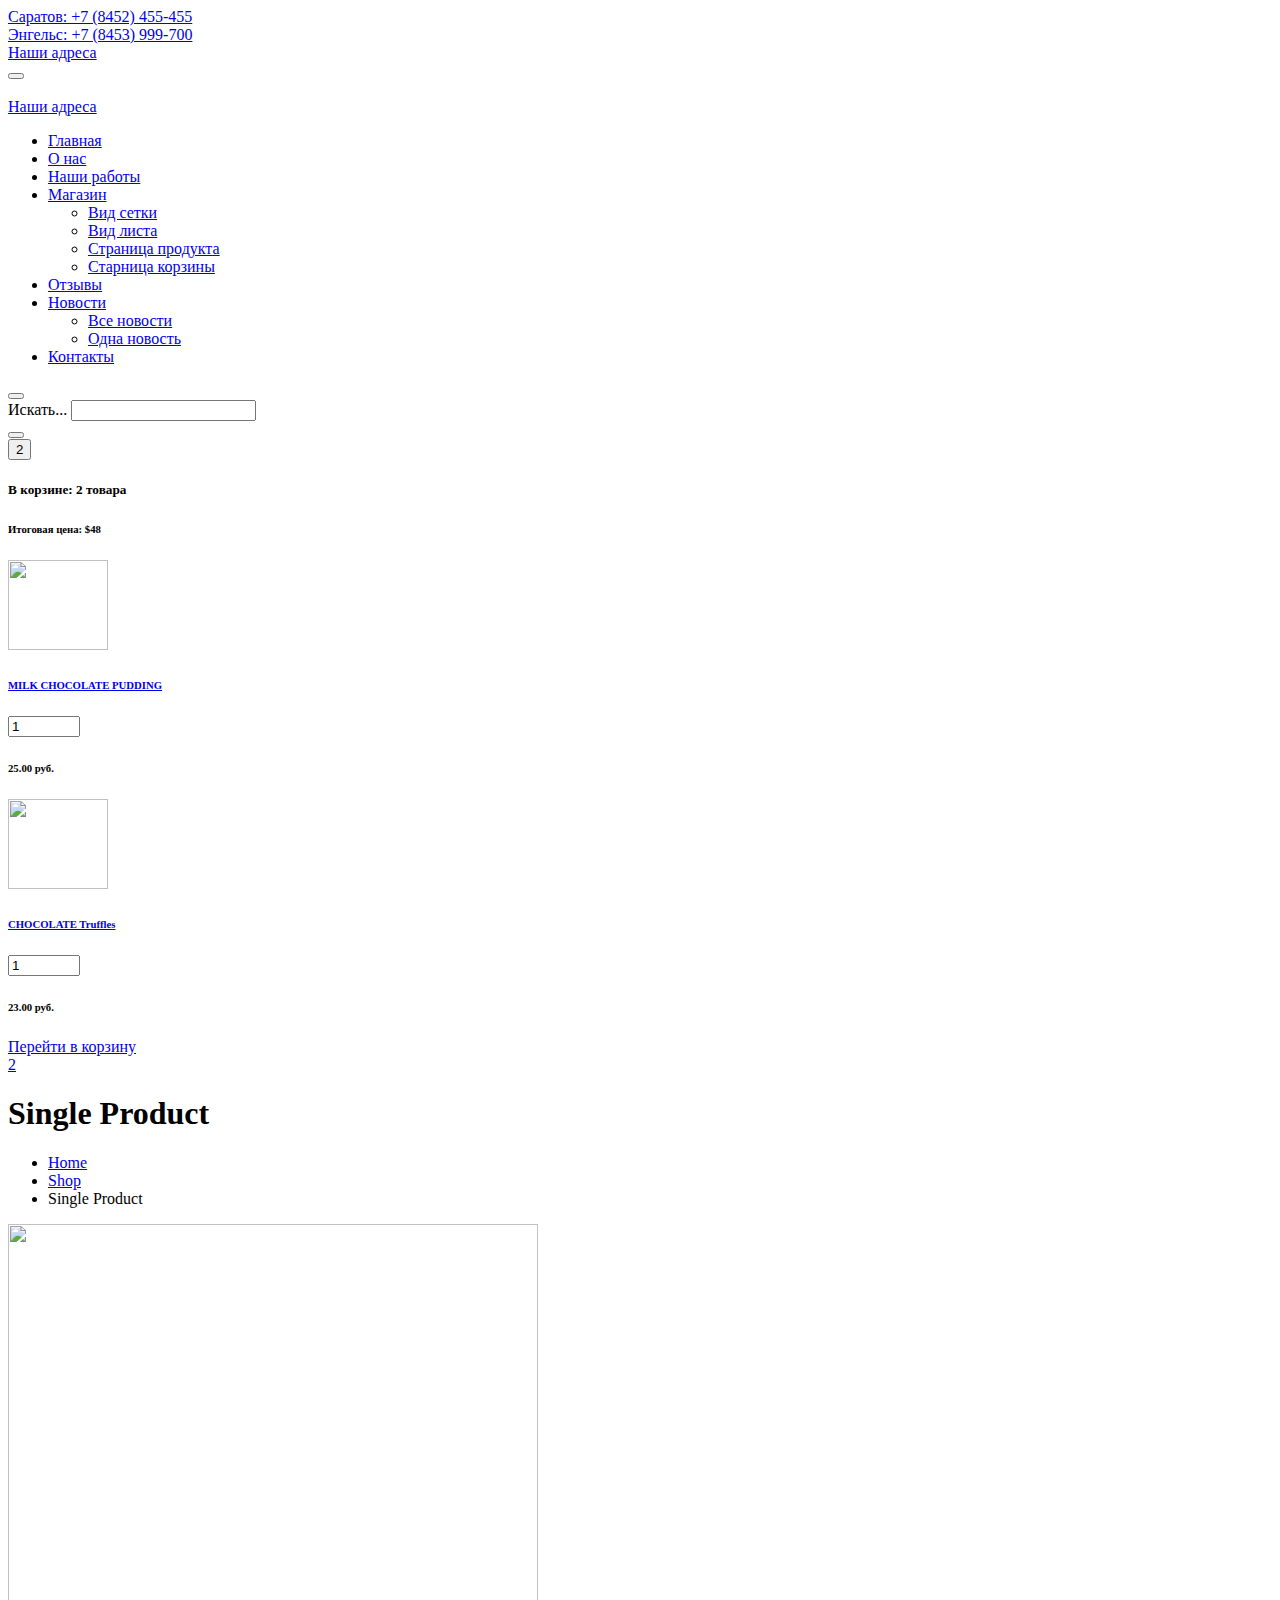
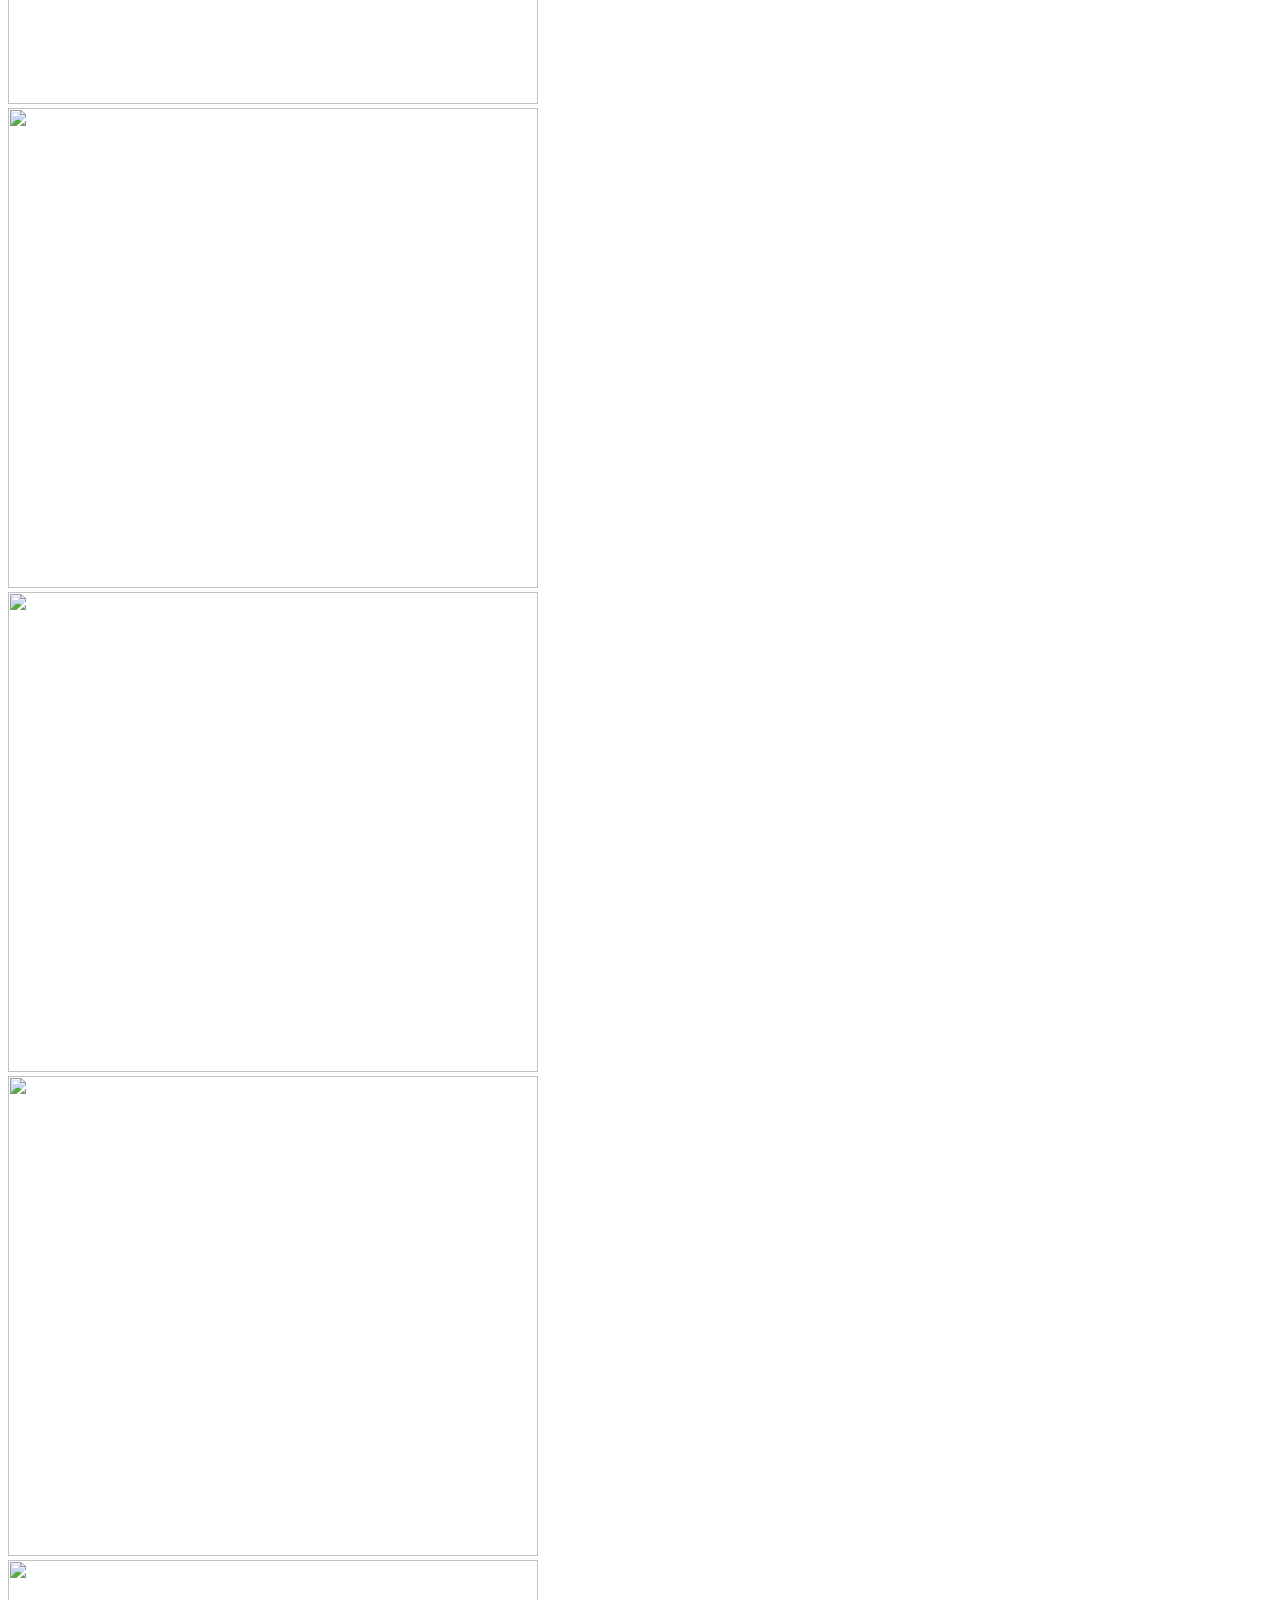
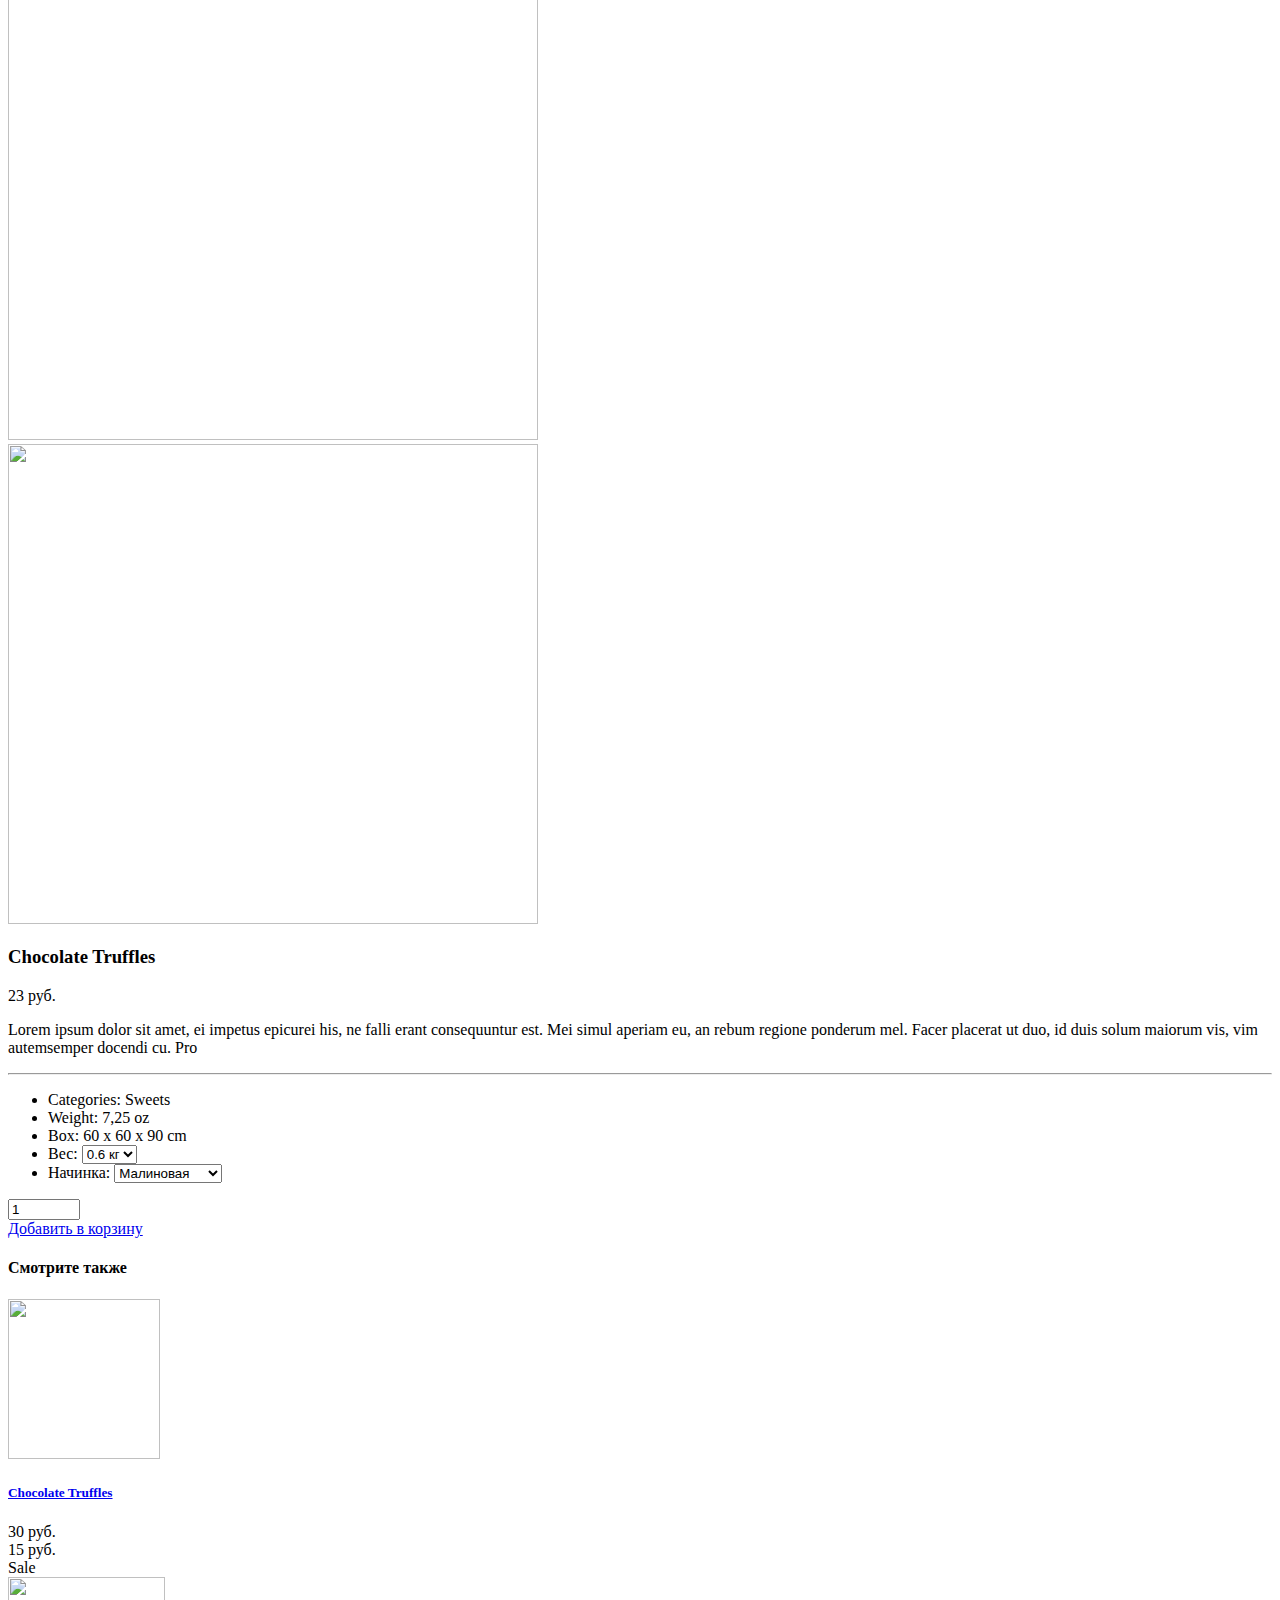
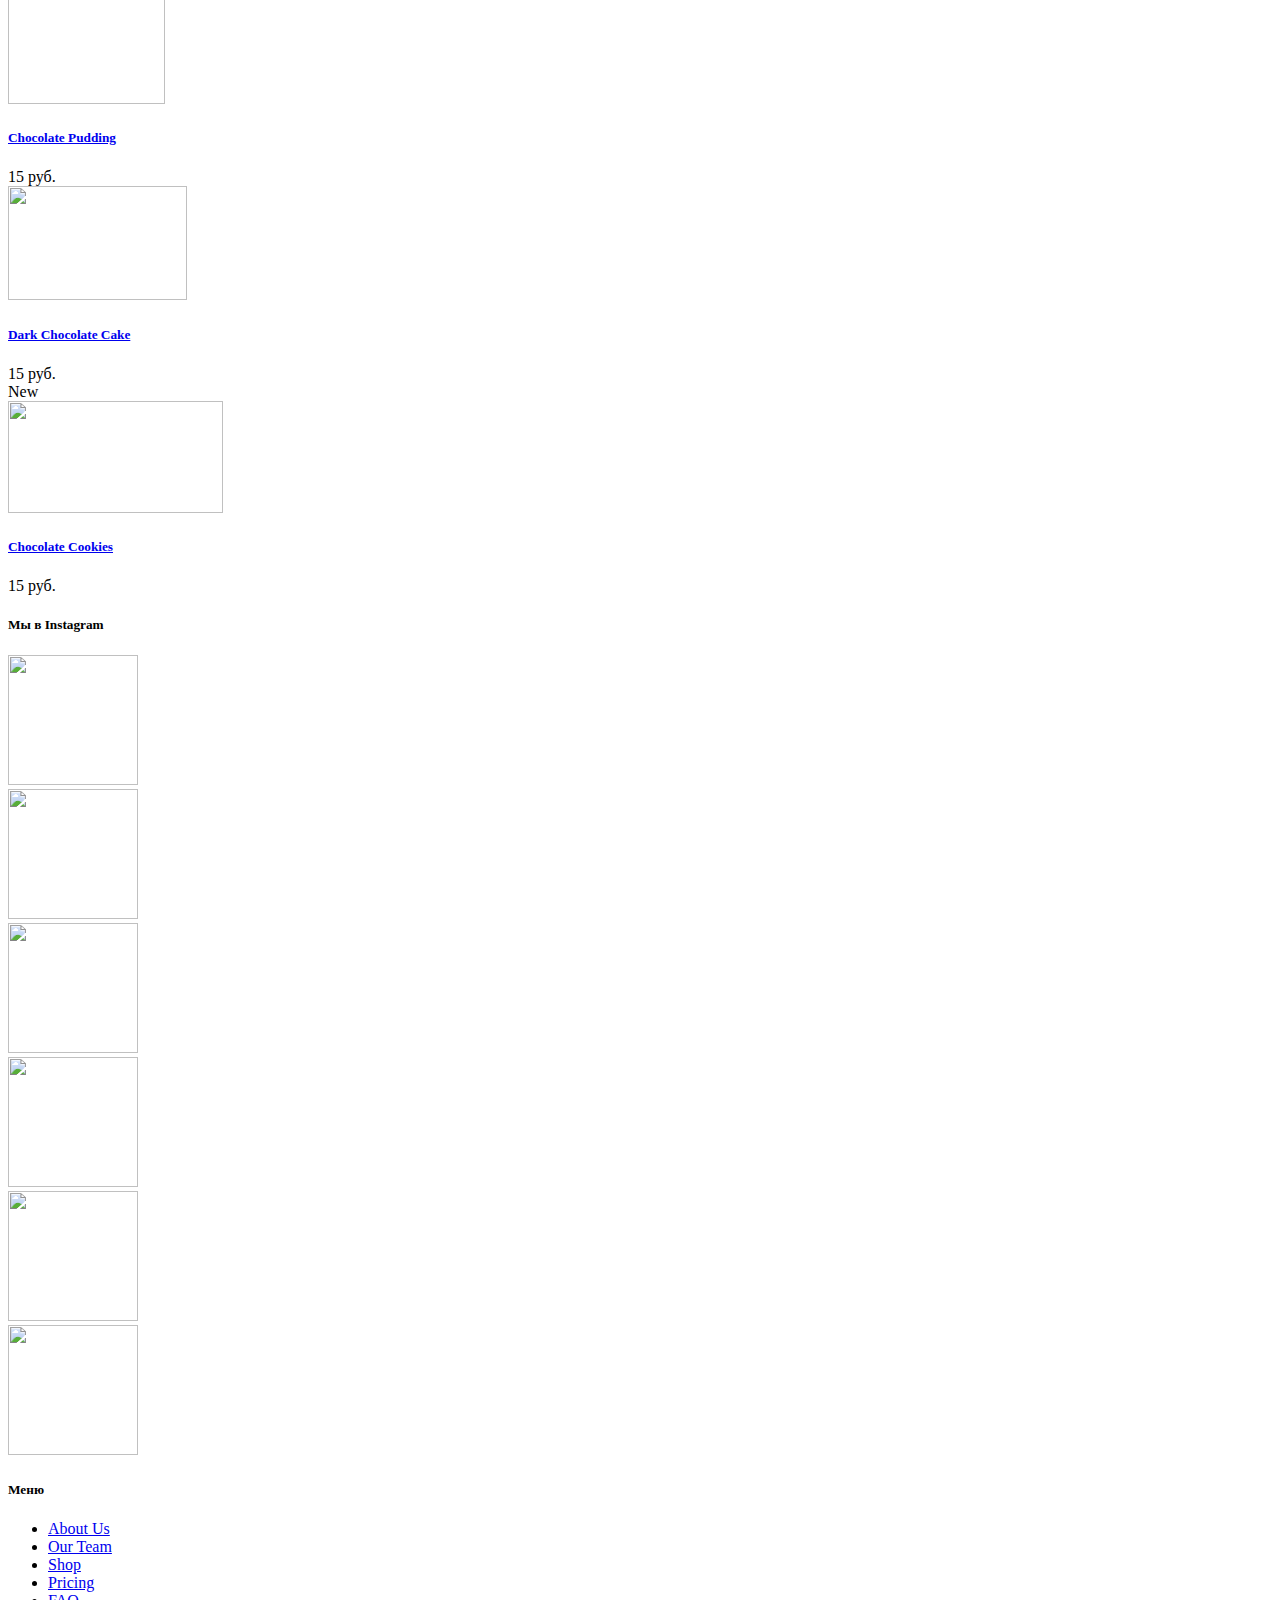
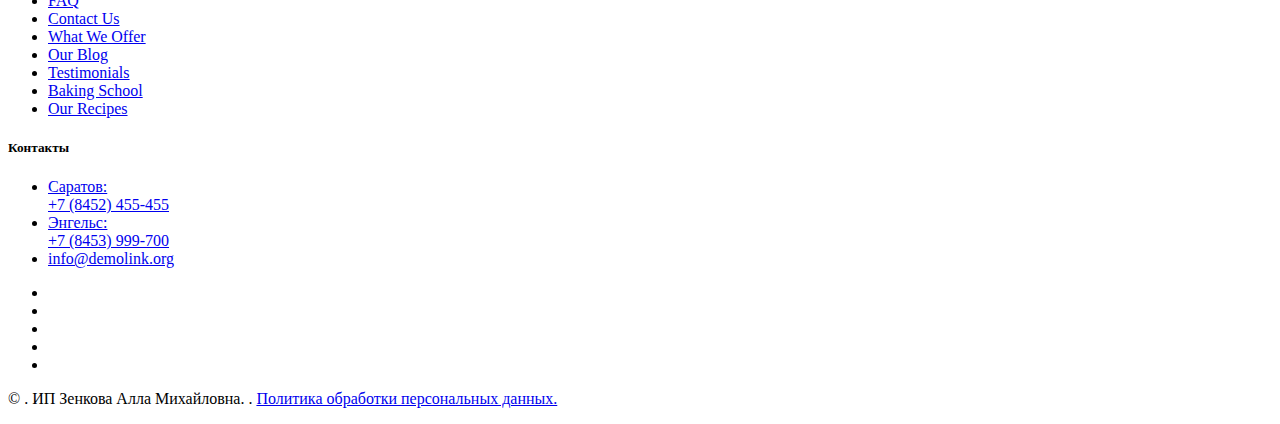
==== single-product.html @ 83ca736b "eddit" ====
<!DOCTYPE html>
<html class="wide wow-animation" lang="en">
  <head>
    <title>Single Product</title>
    <meta charset="utf-8">
    <meta name="viewport" content="width=device-width, height=device-height, initial-scale=1.0">
    <meta http-equiv="X-UA-Compatible" content="IE=edge">
    <link rel="stylesheet" type="text/css" href="https://fonts.googleapis.com/css?family=Poppins:300,400,500,600,700%7CLato%7CKalam:300,400,700%7CGreat+Vibes">
    <link rel="stylesheet" href="css/bootstrap.css">
    <link rel="stylesheet" href="css/fonts.css">
    <link rel="stylesheet" href="css/style.css">
    <style>.ie-panel{display: none;background: #212121;padding: 10px 0;box-shadow: 3px 3px 5px 0 rgba(0,0,0,.3);clear: both;text-align:center;position: relative;z-index: 1;} html.ie-10 .ie-panel, html.lt-ie-10 .ie-panel {display: block;}</style>
  </head>
  <body>
    <div class="ie-panel"><a href="https://windows.microsoft.com/en-US/internet-explorer/"><img src="images/ie8-panel/warning_bar_0000_us.jpg" height="42" width="820" alt="You are using an outdated browser. For a faster, safer browsing experience, upgrade for free today."></a></div>
    <div class="preloader">
      <div class="preloader-body">
        <div class="cssload-bell">
          <div class="cssload-circle">
            <div class="cssload-inner"></div>
          </div>
          <div class="cssload-circle">
            <div class="cssload-inner"></div>
          </div>
          <div class="cssload-circle">
            <div class="cssload-inner"></div>
          </div>
          <div class="cssload-circle">
            <div class="cssload-inner"></div>
          </div>
          <div class="cssload-circle">
            <div class="cssload-inner"></div>
          </div>
        </div>
      </div>
    </div>
    <div class="page">
      <!-- Page Header-->
      <header class="section page-header">
        <!-- RD Navbar-->
        <div class="rd-navbar-wrap">
          <nav class="rd-navbar rd-navbar-modern" data-layout="rd-navbar-fixed" data-sm-layout="rd-navbar-fixed" data-md-layout="rd-navbar-fixed" data-md-device-layout="rd-navbar-fixed" data-lg-layout="rd-navbar-static" data-lg-device-layout="rd-navbar-fixed" data-xl-layout="rd-navbar-static" data-xl-device-layout="rd-navbar-static" data-xxl-layout="rd-navbar-static" data-xxl-device-layout="rd-navbar-static" data-lg-stick-up-offset="100px" data-xl-stick-up-offset="120px" data-xxl-stick-up-offset="140px" data-lg-stick-up="true" data-xl-stick-up="true" data-xxl-stick-up="true">
            <div class="rd-navbar-collapse-toggle rd-navbar-fixed-element-1" data-rd-navbar-toggle=".rd-navbar-collapse"><span></span></div>
            <div class="rd-navbar-aside-outer">
              <div class="rd-navbar-aside">
                <div class="rd-navbar-collapse">
                  <div class="contacts-ruth">
                    <div class="unit unit-spacing-xs-2 align-items-center">
                      <div class="unit-left"><span class="icon mdi mdi-phone"></span></div>
                      <div class="unit-body">
                        <a href="tel:+78452455455">Саратов: +7 (8452) 455-455</a>
                        <br/>
                        <a href="tel:+78453999700">Энгельс: +7 (8453) 999-700</a>
                      </div>
                    </div>
                  </div><a class="button button-sm button-icon button-icon-left button-default-outline-3 button-zakaria" href="contact-us.html#"><span class="icon mdi mdi-map-marker"></span>Наши адреса</a>
                </div>
                <!-- RD Navbar Panel-->
                <div class="rd-navbar-panel">
                  <!-- RD Navbar Toggle-->
                  <button class="rd-navbar-toggle" data-rd-navbar-toggle=".rd-navbar-nav-wrap"><span></span></button>
                  <!-- RD Navbar Brand-->
                  <div class="rd-navbar-brand"><a class="brand" href="index.html"><img class="brand-logo-dark" src="images/logo.png" alt=""/></a>
                  </div>
                </div>
                <div class="rd-navbar-button"><a class="button button-sm button-icon button-icon-left button-default-outline-3 button-zakaria" href="contact-us.html#"><span class="icon mdi mdi-map-marker"></span>Наши адреса</a></div>
              </div>
            </div>
            <div class="rd-navbar-main-outer">
              <div class="rd-navbar-main">
                <div class="rd-navbar-nav-wrap">
                  <!-- RD Navbar Nav-->
                  <ul class="rd-navbar-nav">
                    <li class="rd-nav-item active">
                      <a class="rd-nav-link" href="index.html">Главная</a>
                    </li>
                    <li class="rd-nav-item ">
                      <a class="rd-nav-link" href="about.html">О нас</a>
                    </li>
                    
                    <li class="rd-nav-item">
                      <a class="rd-nav-link" href="grid-gallery.html">Наши работы</a>
                    </li>
                    <li class="rd-nav-item"><a class="rd-nav-link" href="grid-shop.html">Магазин</a>
                      <!-- RD Navbar Dropdown-->
                      <ul class="rd-menu rd-navbar-dropdown">
                        <li class="rd-dropdown-item"><a class="rd-dropdown-link" href="grid-shop.html">Вид сетки</a></li>
                        <li class="rd-dropdown-item"><a class="rd-dropdown-link" href="shop-list.html">Вид листа</a></li>
                        <li class="rd-dropdown-item"><a class="rd-dropdown-link" href="single-product.html">Страница продукта</a></li>
                        <li class="rd-dropdown-item"><a class="rd-dropdown-link" href="cart-page.html">Старница корзины</a></li>
                      </ul>
                    </li>
                    <li class="rd-nav-item ">
                      <a class="rd-nav-link" href="ontziv.html#">Отзывы</a>
                    </li>
                    <li class="rd-nav-item"><a class="rd-nav-link" href="grid-blog.html">Новости</a>
                      <!-- RD Navbar Dropdown-->
                      <ul class="rd-menu rd-navbar-dropdown">
                        <li class="rd-dropdown-item"><a class="rd-dropdown-link" href="grid-blog.html">Все новости</a></li>
                        <li class="rd-dropdown-item"><a class="rd-dropdown-link" href="blog-post.html">Одна новость</a></li>
                      </ul>
                    </li>
                    <li class="rd-nav-item"><a class="rd-nav-link" href="contact-us.html">Контакты</a>
                    </li>
                  </ul>
                </div>
                <div class="rd-navbar-main-element">
                  <!-- RD Navbar Search-->
                  <div class="rd-navbar-search rd-navbar-search-3">
                    <button class="rd-navbar-search-toggle rd-navbar-fixed-element-3" data-rd-navbar-toggle=".rd-navbar-search"><span></span></button>
                    <form class="rd-search" action="search-results.html" data-search-live="rd-search-results-live" method="GET">
                      <div class="form-wrap">
                        <label class="form-label" for="rd-navbar-search-form-input">Искать...</label>
                        <input class="rd-navbar-search-form-input form-input" id="rd-navbar-search-form-input" type="text" name="s" autocomplete="off"/>
                        <div class="rd-search-results-live" id="rd-search-results-live"></div>
                        <button class="rd-search-form-submit fl-bigmug-line-search74" type="submit"></button>
                      </div>
                    </form>
                  </div>
                  <!-- RD Navbar Basket-->
                  <div class="rd-navbar-basket-wrap">
                    <button class="rd-navbar-basket fl-bigmug-line-shopping202" data-rd-navbar-toggle=".cart-inline"><span>2</span></button>
                    <div class="cart-inline">
                      <div class="cart-inline-header">
                        <h5 class="cart-inline-title">В корзине:<span> 2</span> товара</h5>
                        <h6 class="cart-inline-title">Итоговая цена:<span> $48</span></h6>
                      </div>
                      <div class="cart-inline-body">
                        <div class="cart-inline-item">
                          <div class="unit unit-spacing-sm align-items-center">
                            <div class="unit-left"><a class="cart-inline-figure" href="single-product.html"><img src="images/product-mini-6-100x90.png" alt="" width="100" height="90"/></a></div>
                            <div class="unit-body">
                              <h6 class="cart-inline-name"><a href="single-product.html">MILK CHOCOLATE PUDDING</a></h6>
                              <div>
                                <div class="group-xs group-middle">
                                  <div class="table-cart-stepper">
                                    <input class="form-input" type="number" data-zeros="true" value="1" min="1" max="1000"/>
                                  </div>
                                  <h6 class="cart-inline-title"><span>25.00</span><span> руб.</span></h6>
                                </div>
                              </div>
                            </div>
                          </div>
                        </div>
                        <div class="cart-inline-item">
                          <div class="unit unit-spacing-sm align-items-center">
                            <div class="unit-left"><a class="cart-inline-figure" href="single-product.html"><img src="images/product-mini-7-100x90.png" alt="" width="100" height="90"/></a></div>
                            <div class="unit-body">
                              <h6 class="cart-inline-name"><a href="single-product.html">CHOCOLATE Truffles</a></h6>
                              <div>
                                <div class="group-xs group-middle">
                                  <div class="table-cart-stepper">
                                    <input class="form-input" type="number" data-zeros="true" value="1" min="1" max="1000"/>
                                  </div>
                                  <h6 class="cart-inline-title"><span>23.00</span><span> руб.</span></h6>
                                </div>
                              </div>
                            </div>
                          </div>
                        </div>
                      </div>
                      <div class="cart-inline-footer">
                        <div class="group-sm"><a class="button button-default-outline-2 button-zakaria" href="cart-page.html">Перейти в корзину</a></div>
                      </div>
                    </div>
                  </div><a class="rd-navbar-basket rd-navbar-basket-mobile fl-bigmug-line-shopping202 rd-navbar-fixed-element-2" href="cart-page.html"><span>2</span></a>
                </div>
              </div>
            </div>
          </nav>
        </div>
      </header>
      <section class="breadcrumbs-custom">
        <div class="parallax-container" data-parallax-img="images/breadcrumbs-bg.jpg">
          <div class="breadcrumbs-custom-body parallax-content context-dark">
            <div class="container">
              <h1 class="breadcrumbs-custom-title">Single Product</h1>
            </div>
          </div>
        </div>
        <div class="breadcrumbs-custom-footer">
          <div class="container">
            <ul class="breadcrumbs-custom-path">
              <li><a href="index.html">Home</a></li>
              <li><a href="grid-shop.html">Shop</a></li>
              <li class="active">Single Product</li>
            </ul>
          </div>
        </div>
      </section>
      <!-- Single Product-->
      <section class="section section-sm section-first bg-default pagesingl">
        <div class="container">
          <div class="row row-30">
            <div class="col-lg-6">
              <div class="slick-vertical slick-product">
                <!-- Slick Carousel-->
                <div class="slick-slider carousel-parent" id="carousel-parent" data-items="1" data-swipe="true" data-child="#child-carousel" data-for="#child-carousel">
                  <div class="item">
                    <div class="slick-product-figure"><img src="images/single-product-1-530x480.png" alt="" width="530" height="480"/>
                    </div>
                  </div>
                  <div class="item">
                    <div class="slick-product-figure"><img src="images/single-product-2-530x480.png" alt="" width="530" height="480"/>
                    </div>
                  </div>
                  <div class="item">
                    <div class="slick-product-figure"><img src="images/single-product-3-530x480.png" alt="" width="530" height="480"/>
                    </div>
                  </div>
                </div>
                <div class="slick-slider child-carousel slick-nav-1" id="child-carousel" data-arrows="true" data-items="3" data-sm-items="3" data-md-items="3" data-lg-items="3" data-xl-items="3" data-xxl-items="3" data-md-vertical="true" data-for="#carousel-parent">
                  <div class="item">
                    <div class="slick-product-figure"><img src="images/single-product-1-530x480.png" alt="" width="530" height="480"/>
                    </div>
                  </div>
                  <div class="item">
                    <div class="slick-product-figure"><img src="images/single-product-2-530x480.png" alt="" width="530" height="480"/>
                    </div>
                  </div>
                  <div class="item">
                    <div class="slick-product-figure"><img src="images/single-product-3-530x480.png" alt="" width="530" height="480"/>
                    </div>
                  </div>
                </div>
              </div>
            </div>
            <div class="col-lg-6">
              <form class="single-product">
                <h3 class="text-transform-none font-weight-medium">Chocolate Truffles</h3>
                <div class="group-md group-middle">
                  <div class="single-product-price"><span>23</span><span> руб.</span></div>
                </div>
                <p>Lorem ipsum dolor sit amet, ei impetus epicurei his, ne falli erant consequuntur est. Mei simul aperiam eu, an rebum regione ponderum mel. Facer placerat ut duo, id duis solum maiorum vis, vim autemsemper docendi cu. Pro</p>
                <hr class="hr-gray-100">
                <ul class="list list-description">
                  <li class="row align-items-center mt-1">
                    <span class="col-6 col-md-3">Categories:</span>
                    <span class="col-6 col-md-9">Sweets</span>
                  </li>
                  <li class="row align-items-center mt-1">
                    <span class="col-6 col-md-3">Weight:</span>
                    <span class="col-6 col-md-9">7,25 oz</span>
                  </li>
                  <li class="row align-items-center mt-1">
                    <span class="col-6 col-md-3">Box:</span>
                    <span class="col-6 col-md-9">60 x 60 x 90 cm</span>
                  </li>
                  <li class="row align-items-center mt-1">
                    <label class="col-6 col-md-3">Вес:</label>
                    <span class="select_options col-6 col-md-9">
                      <select name="options[wes]" class="form-control col-md-6" id="option_wes">
                          <option value="0,6 кг">0.6 кг</option>
                          <option value="0.8 кг">0.8 кг</option>
                          <option value="1 кг">1 кг</option>
                          <option value="1.6 кг">1.6 кг</option>
                      </select>
                    </span>
                  </li>
                  <li class="row align-items-center mt-1">
                    <label class="col-6 col-md-3">Начинка:</label>
                    <span class="select_options col-6 col-md-9">
                      <select name="options[nachinka]" class="form-control col-md-6" id="nachinka">
                            <option value="Малиновая">Малиновая</option>
                            <option value="Вишневая">Вишневая</option>
                            <option value="Клюбничная">Клюбничная</option>
                            <option value="Мульти фрукт">Мульти фрукт</option>
                      </select> 
                    </span>
                </li>
                </ul>
                <div class="group-xs group-middle">
                  <div class="product-stepper">
                    <input class="form-input" type="number" data-zeros="true" value="1" min="1" max="1000">
                  </div>
                  <div><a class="button button-lg button-secondary button-zakaria" href="cart-page.html">Добавить в корзину</a></div>
                </div>
              </form>
            </div>
            <div class="col-12">
              <!-- <form class="rd-form rd-mailform" data-form-output="form-output-global" data-form-type="contact" method="post" action="https://livedemo00.template-help.com/wt_prod-23024/bat/rd-mailform.php">
                <div class="row row-20 row-md-30">
                  <div class="col-lg-8">
                    <div class="row row-20 row-md-30">
                      <div class="col-sm-6">
                        <div class="form-wrap">
                          <input class="form-input" id="contact-first-name-2" type="text" name="name" data-constraints="@Required"/>
                          <label class="form-label" for="contact-first-name-2">First Name</label>
                        </div>
                      </div>
                      <div class="col-sm-6">
                        <div class="form-wrap">
                          <input class="form-input" id="contact-last-name-2" type="text" name="name" data-constraints="@Required"/>
                          <label class="form-label" for="contact-last-name-2">Last Name</label>
                        </div>
                      </div>
                      <div class="col-sm-6">
                        <div class="form-wrap">
                          <input class="form-input" id="contact-email-2" type="email" name="email" data-constraints="@Email @Required"/>
                          <label class="form-label" for="contact-email-2">E-mail</label>
                        </div>
                      </div>
                      <div class="col-sm-6">
                        <div class="form-wrap">
                          <input class="form-input" id="contact-phone-2" type="text" name="phone" data-constraints="@Numeric"/>
                          <label class="form-label" for="contact-phone-2">Phone</label>
                        </div>
                      </div>
                    </div>
                  </div>
                  <div class="col-lg-4">
                    <div class="form-wrap">
                      <label class="form-label" for="contact-message-2">Message</label>
                      <textarea class="form-input textarea-lg" id="contact-message-2" name="phone" data-constraints="@Required"></textarea>
                    </div>
                  </div>
                </div>
                <button class="button button-lg button-secondary button-zakaria" type="submit">Submit</button>
              </form> -->
            </div>
          </div>
        </div>
      </section>
      <!-- Related Products-->
      <section class="section section-sm section-last bg-default">
        <div class="container">
          <h4 class="font-weight-sbold">Смотрите также</h4>
          <div class="row row-lg row-30 row-lg-50 justify-content-center">
            <div class="col-sm-6 col-md-5 col-lg-3">
              <!-- Product-->
              <article class="product">
                <div class="product-body">
                  <div class="product-figure"><img src="images/product-1-152x160.png" alt="" width="152" height="160"/>
                  </div>
                  <h5 class="product-title"><a href="single-product.html">Chocolate Truffles</a></h5>
                  <div class="product-price-wrap">
                    <div class="product-price product-price-old"><span>30</span><span> руб.</span></div>
                    <div class="product-price"><span>15</span><span> руб.</span></div>
                  </div>
                </div><span class="product-badge product-badge-sale">Sale</span>
                <div class="product-button-wrap">
                  <div class="product-button"><a class="button button-primary-2 button-zakaria fl-bigmug-line-search74" href="single-product.html"></a></div>
                  <div class="product-button"><a class="button button-primary-2 button-zakaria fl-bigmug-line-shopping202" href="cart-page.html"></a></div>
                </div>
              </article>
            </div>
            <div class="col-sm-6 col-md-5 col-lg-3">
              <!-- Product-->
              <article class="product">
                <div class="product-body">
                  <div class="product-figure"><img src="images/product-2-157x127.png" alt="" width="157" height="127"/>
                  </div>
                  <h5 class="product-title"><a href="single-product.html">Chocolate Pudding</a></h5>
                  <div class="product-price-wrap">
                    <div class="product-price"><span>15</span><span> руб.</span></div>
                  </div>
                </div>
                <div class="product-button-wrap">
                  <div class="product-button"><a class="button button-primary-2 button-zakaria fl-bigmug-line-search74" href="single-product.html"></a></div>
                  <div class="product-button"><a class="button button-primary-2 button-zakaria fl-bigmug-line-shopping202" href="cart-page.html"></a></div>
                </div>
              </article>
            </div>
            <div class="col-sm-6 col-md-5 col-lg-3">
              <!-- Product-->
              <article class="product">
                <div class="product-body">
                  <div class="product-figure"><img src="images/product-3-179x114.png" alt="" width="179" height="114"/>
                  </div>
                  <h5 class="product-title"><a href="single-product.html">Dark Chocolate Cake</a></h5>
                  <div class="product-price-wrap">
                    <div class="product-price"><span>15</span><span> руб.</span></div>
                  </div>
                </div><span class="product-badge product-badge-new">New</span>
                <div class="product-button-wrap">
                  <div class="product-button"><a class="button button-primary-2 button-zakaria fl-bigmug-line-search74" href="single-product.html"></a></div>
                  <div class="product-button"><a class="button button-primary-2 button-zakaria fl-bigmug-line-shopping202" href="cart-page.html"></a></div>
                </div>
              </article>
            </div>
            <div class="col-sm-6 col-md-5 col-lg-3">
              <!-- Product-->
              <article class="product">
                <div class="product-body">
                  <div class="product-figure"><img src="images/product-4-215x112.png" alt="" width="215" height="112"/>
                  </div>
                  <h5 class="product-title"><a href="single-product.html">Chocolate Cookies</a></h5>
                  <div class="product-price-wrap">
                    <div class="product-price"><span>15</span><span> руб.</span></div>
                  </div>
                </div>
                <div class="product-button-wrap">
                  <div class="product-button"><a class="button button-primary-2 button-zakaria fl-bigmug-line-search74" href="single-product.html"></a></div>
                  <div class="product-button"><a class="button button-primary-2 button-zakaria fl-bigmug-line-shopping202" href="cart-page.html"></a></div>
                </div>
              </article>
            </div>
          </div>
        </div>
      </section>

      <!-- Page Footer-->
      <footer class="section footer-modern">
        <div class="footer-modern-body section-xl">
          <div class="container">
            <div class="row row-40 row-md-50 justify-content-xl-between">
              <div class="col-md-10 col-lg-3 col-xl-4 wow fadeInRight">
                <div class="inset-xl-right-70">
                  <h5 class="footer-modern-title">Мы в Instagram</h5>
                  <div class="row row-10 gutters-10" data-lightgallery="group">
                    <div class="col-4 col-sm-2 col-lg-4">
                      <!-- Thumbnail Minimal--><a class="thumbnail-minimal" href="images/grid-gallery-1-original.jpg" data-lightgallery="item"><img src="images/grid-gallery-1-130x130.jpg" alt="" width="130" height="130"/></a>
                    </div>
                    <div class="col-4 col-sm-2 col-lg-4">
                      <!-- Thumbnail Minimal--><a class="thumbnail-minimal" href="images/grid-gallery-2-original.jpg" data-lightgallery="item"><img src="images/grid-gallery-2-130x130.jpg" alt="" width="130" height="130"/></a>
                    </div>
                    <div class="col-4 col-sm-2 col-lg-4">
                      <!-- Thumbnail Minimal--><a class="thumbnail-minimal" href="images/grid-gallery-3-original.jpg" data-lightgallery="item"><img src="images/grid-gallery-3-130x130.jpg" alt="" width="130" height="130"/></a>
                    </div>
                    <div class="col-4 col-sm-2 col-lg-4">
                      <!-- Thumbnail Minimal--><a class="thumbnail-minimal" href="images/grid-gallery-4-original.jpg" data-lightgallery="item"><img src="images/grid-gallery-4-130x130.jpg" alt="" width="130" height="130"/></a>
                    </div>
                    <div class="col-4 col-sm-2 col-lg-4">
                      <!-- Thumbnail Minimal--><a class="thumbnail-minimal" href="images/grid-gallery-5-original.jpg" data-lightgallery="item"><img src="images/grid-gallery-5-130x130.jpg" alt="" width="130" height="130"/></a>
                    </div>
                    <div class="col-4 col-sm-2 col-lg-4">
                      <!-- Thumbnail Minimal--><a class="thumbnail-minimal" href="images/grid-gallery-6-original.jpg" data-lightgallery="item"><img src="images/grid-gallery-6-130x130.jpg" alt="" width="130" height="130"/></a>
                    </div>
                  </div>
                </div>
              </div>
              <div class="col-sm-6 col-md-7 col-lg-5 wow fadeInRight" data-wow-delay=".1s">
                <h5 class="footer-modern-title">Меню</h5>
                <ul class="footer-modern-list footer-modern-list-2 d-sm-inline-block d-md-block">
                  <li><a href="index.html#">About Us</a></li>
                  <li><a href="our-team.html">Our Team</a></li>
                  <li><a href="grid-shop.html">Shop</a></li>
                  <li><a href="index.html#">Pricing</a></li>
                  <li><a href="index.html#">FAQ</a></li>
                  <li><a href="contact-us.html">Contact Us</a></li>
                  <li><a href="what-we-offer.html">What We Offer</a></li>
                  <li><a href="grid-blog.html">Our Blog</a></li>
                  <li><a href="testimonials.html">Testimonials</a></li>
                  <li><a href="index.html#">Baking School</a></li>
                  <li><a href="index.html#">Our Recipes</a></li>
                </ul>
              </div>
              <div class="col-sm-6 col-md-5 col-lg-4 col-xl-3 wow fadeInRight" data-wow-delay=".2s">
                <h5 class="footer-modern-title">Контакты</h5>
                <ul class="contacts-creative">
                  <li>
                    <div class="unit unit-spacing-sm flex-column flex-md-row">
                      <div class="unit-left"><span class="icon mdi mdi-phone"></span></div>
                      <div class="unit-body">
                        <a href="tel:+78452455455">Саратов:<br/>+7 (8452) 455-455</a>
                      </div>
                    </div>
                  </li>
                  <li>
                    <div class="unit unit-spacing-sm flex-column flex-md-row">
                      <div class="unit-left"><span class="icon mdi mdi-phone"></span></div>
                      <div class="unit-body">
                        <a href="tel:+78453999700">Энгельс:<br/>+7 (8453) 999-700</a>
                      </div>
                    </div>
                  </li>
                  <li>
                    <div class="unit unit-spacing-sm flex-column flex-md-row">
                      <div class="unit-left"><span class="icon mdi mdi-email-outline"></span></div>
                      <div class="unit-body"><a href="mailto:#">info@demolink.org</a></div>
                    </div>
                  </li>
                </ul>
                <ul class="list-inline list-social-3 list-inline-sm">
                  <li><a class="icon mdi mdi-facebook icon-xxs" href="index.html#"></a></li>
                  <li><a class="icon mdi mdi-twitter icon-xxs" href="index.html#"></a></li>
                  <li><a class="icon mdi mdi-instagram icon-xxs" href="index.html#"></a></li>
                  <li><a class="icon mdi mdi-google-plus icon-xxs" href="index.html#"></a></li>
                  <li><a class="icon mdi mdi-skype icon-xxs" href="index.html#"></a></li>
                </ul>
              </div>
            </div>
          </div>
        </div>
        <div class="footer-modern-panel text-center">
          <div class="container">
            <p class="rights"><span>&copy;&nbsp;</span><span class="copyright-year"></span><span>.&nbsp;</span><span>ИП Зенкова Алла Михайловна</span><span>.&nbsp;</span><span>.&nbsp;</span><a href="privacy-policy.html">Политика обработки персональных данных.</a></p>
          </div>
        </div>
      </footer>
    </div>
    <div class="snackbars" id="form-output-global"></div>
    <script src="js/core.min.js"></script>
    <script src="js/script.js"></script>
  </body>
</html>
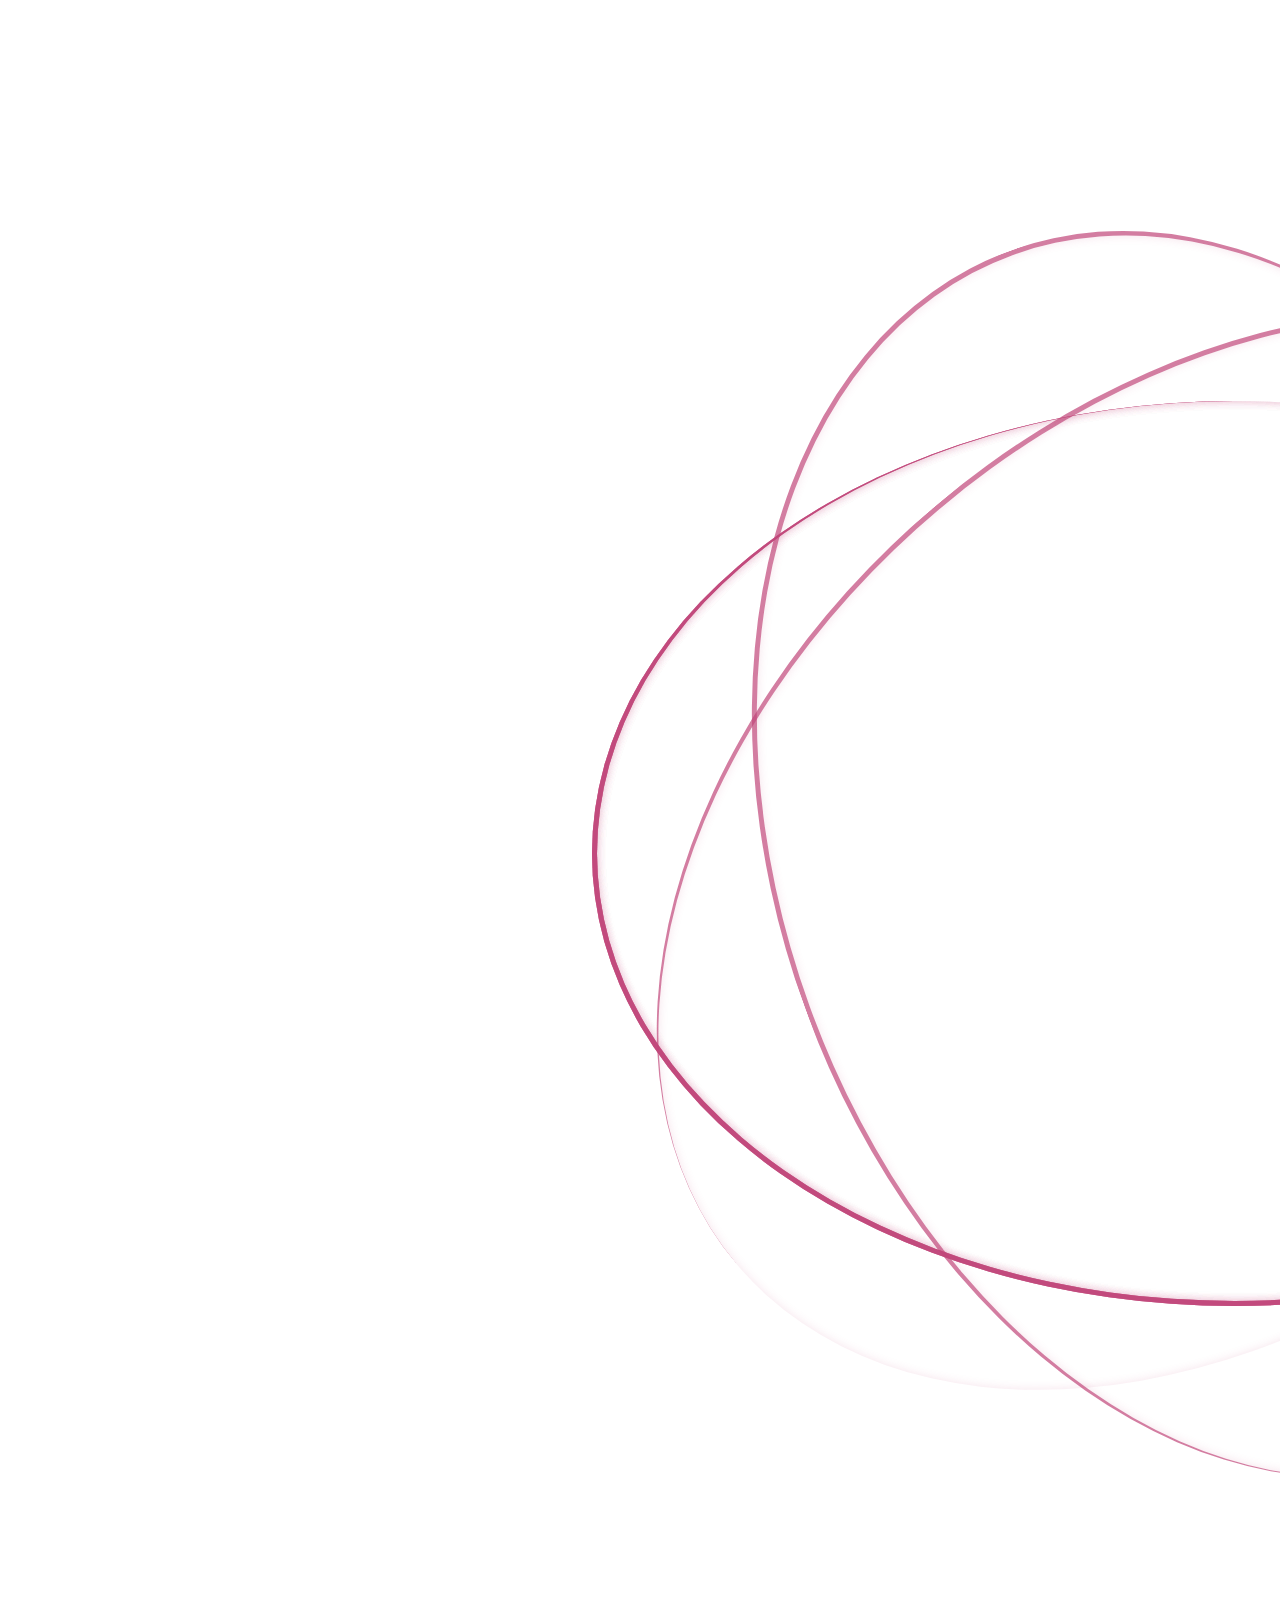
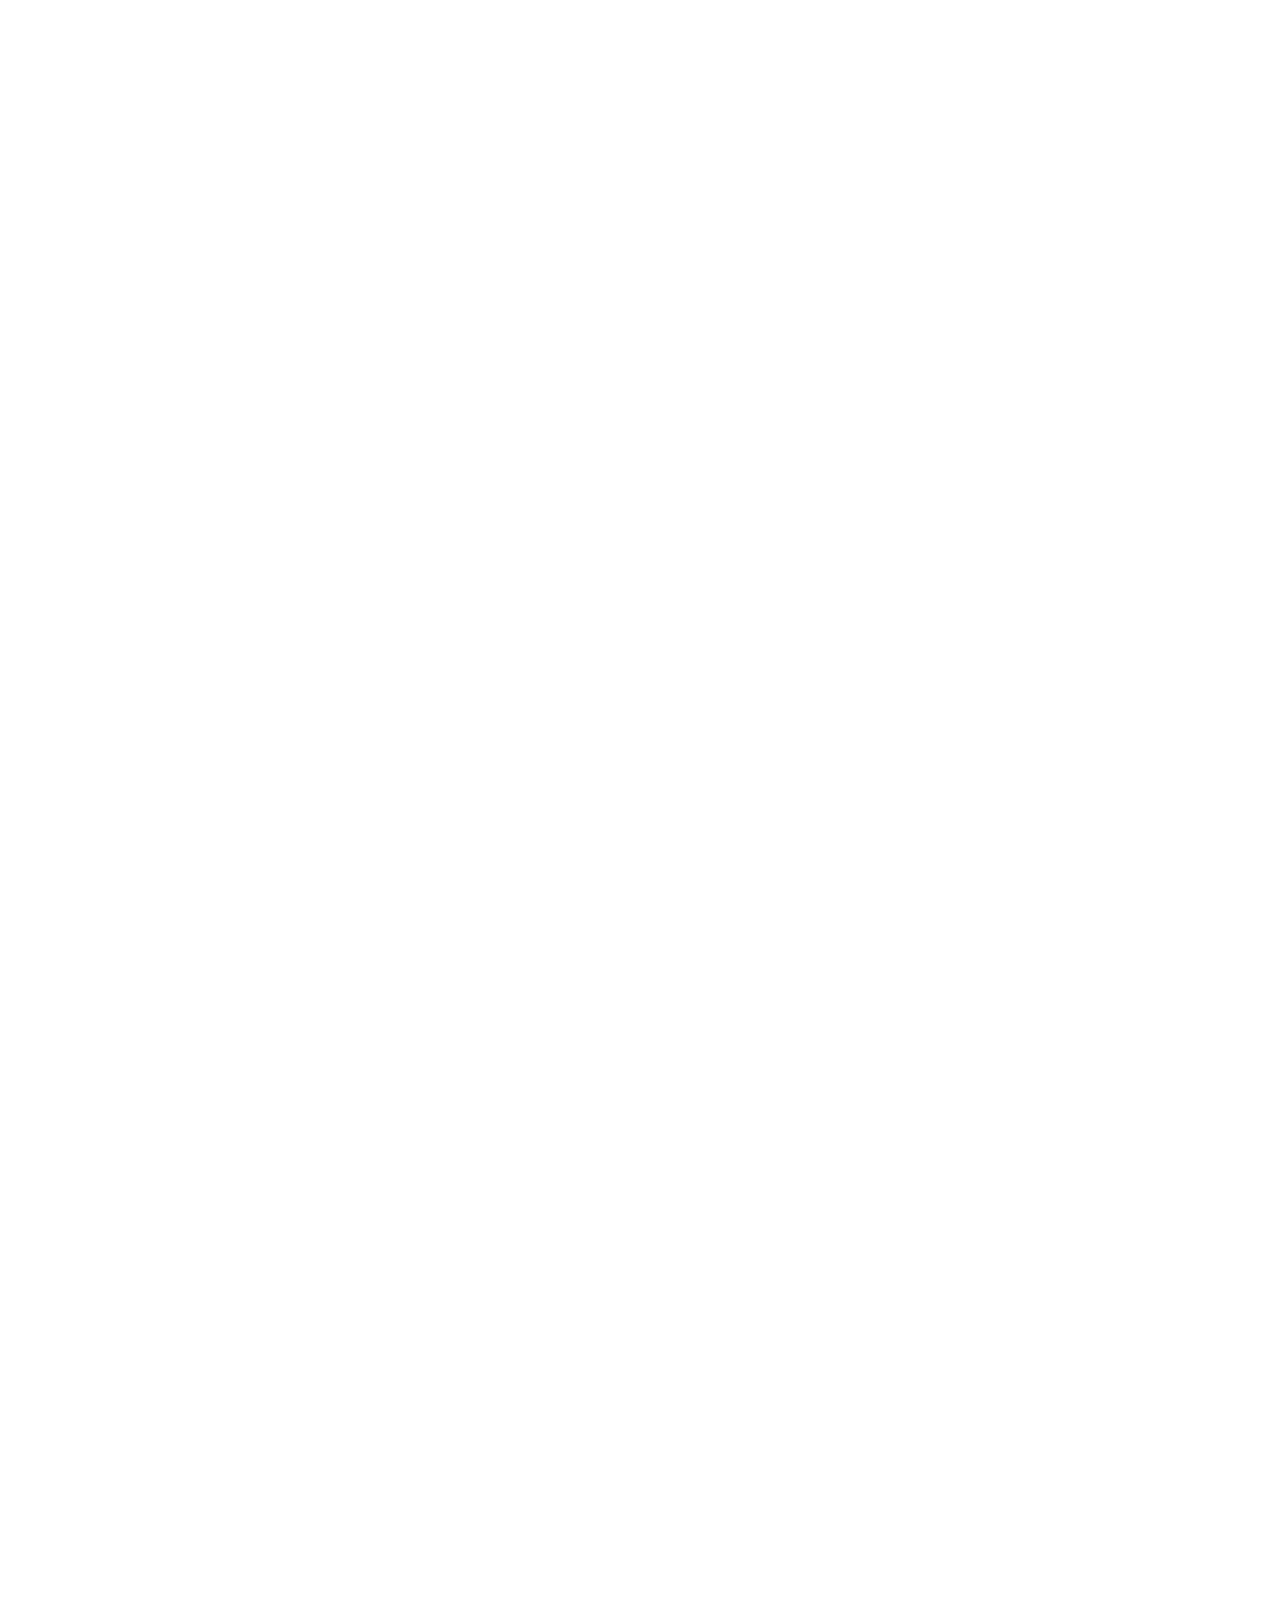
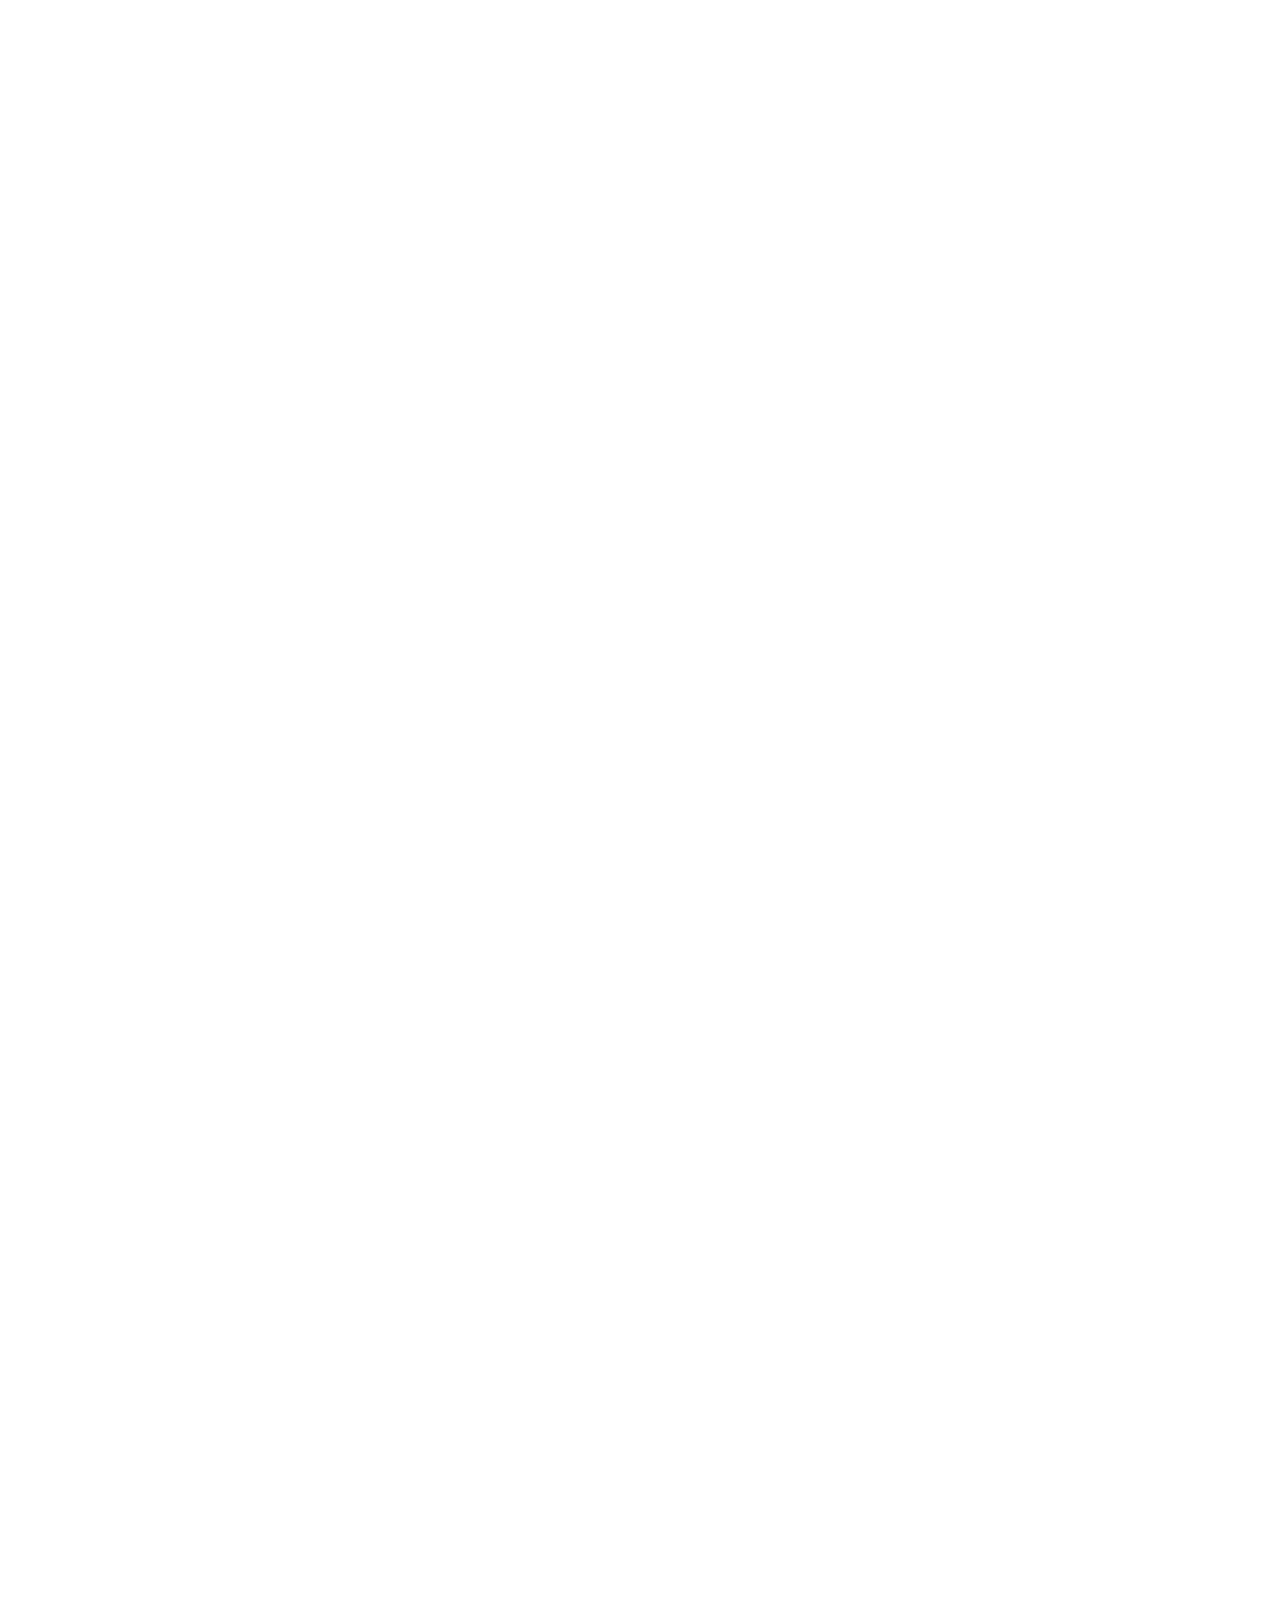
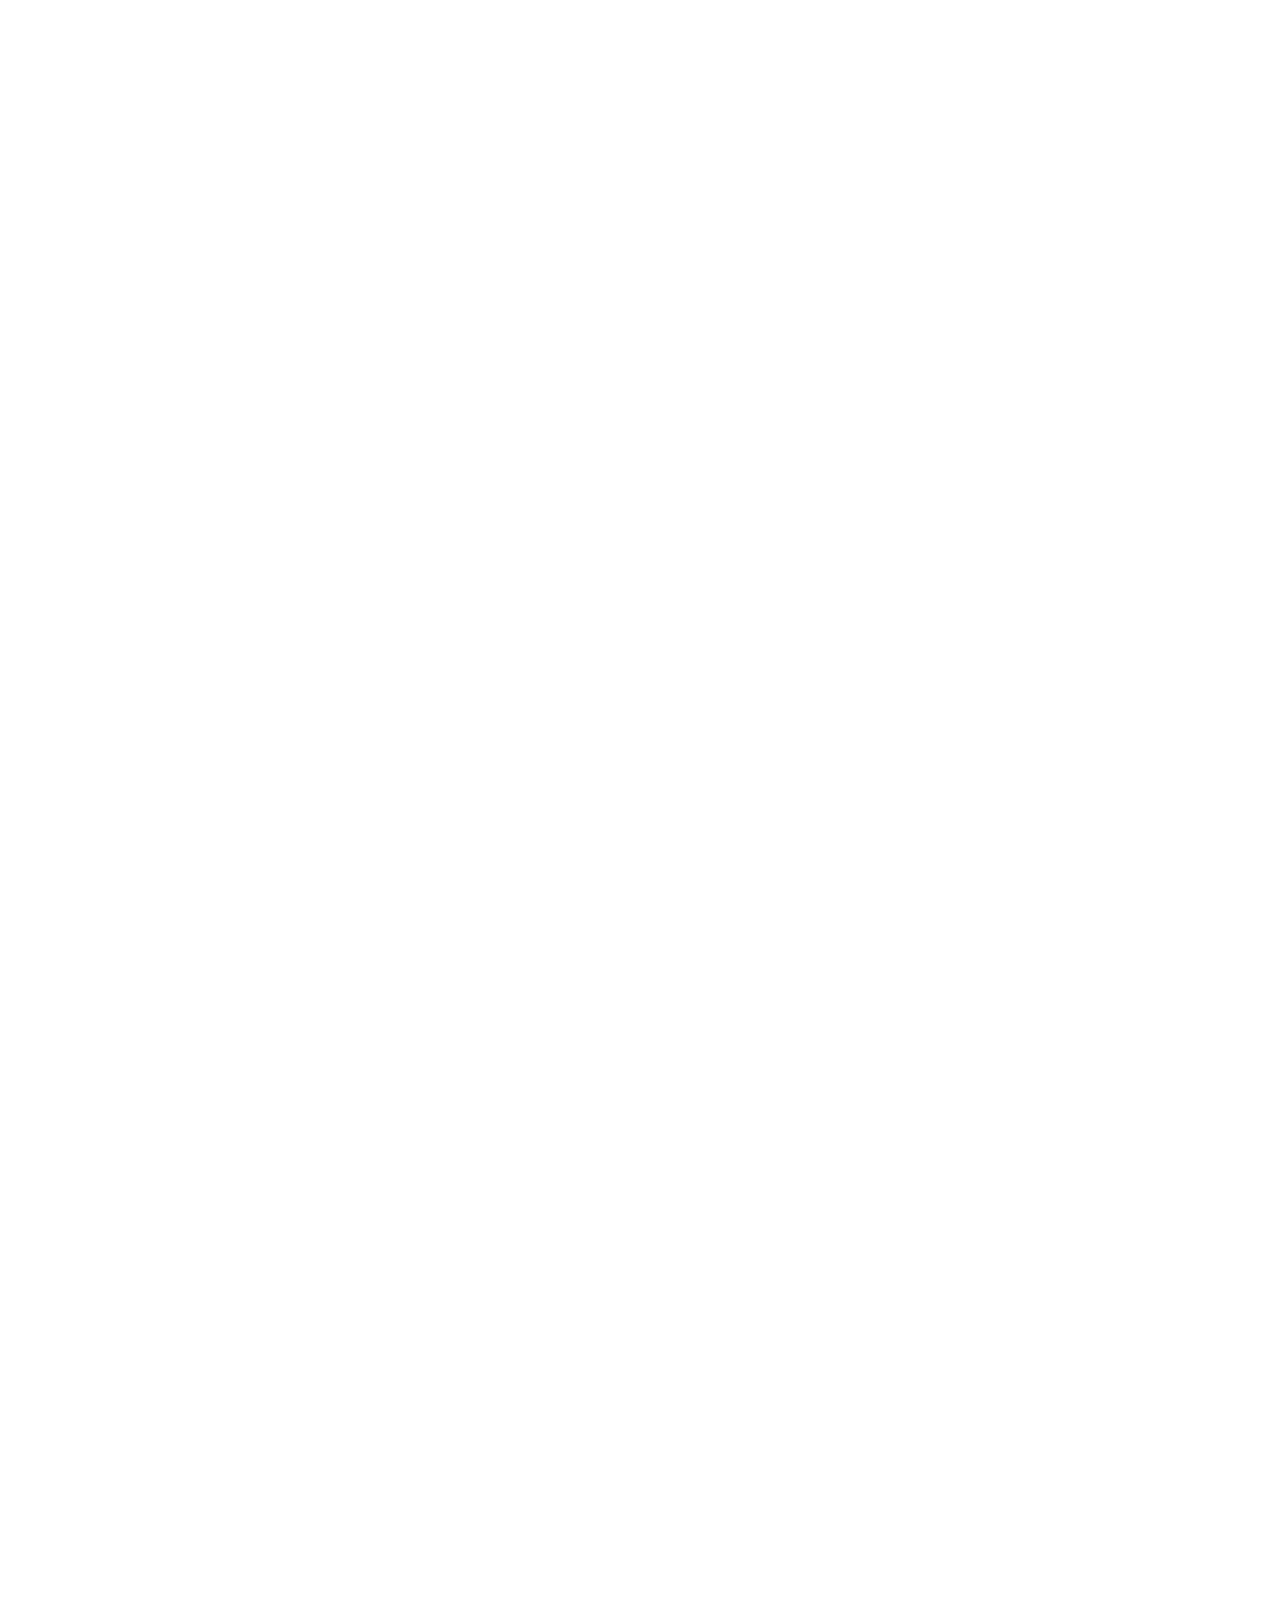
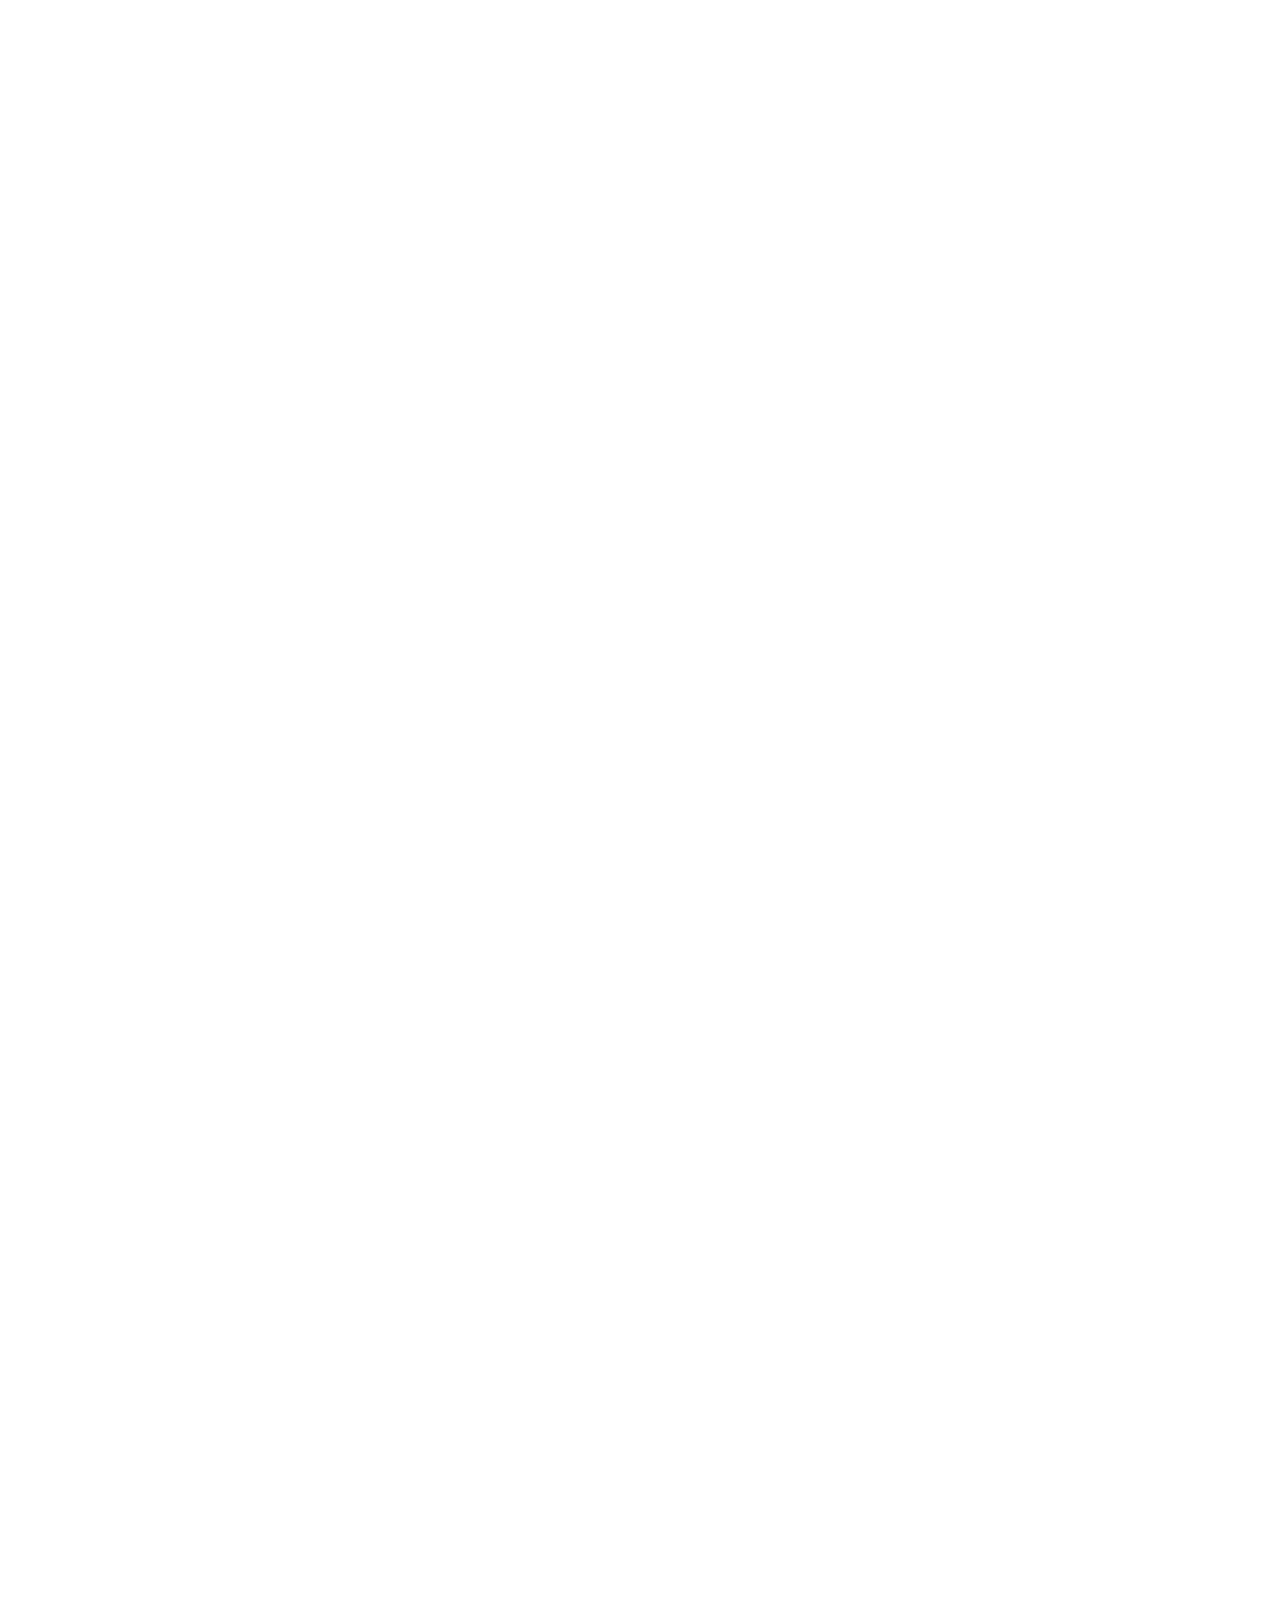
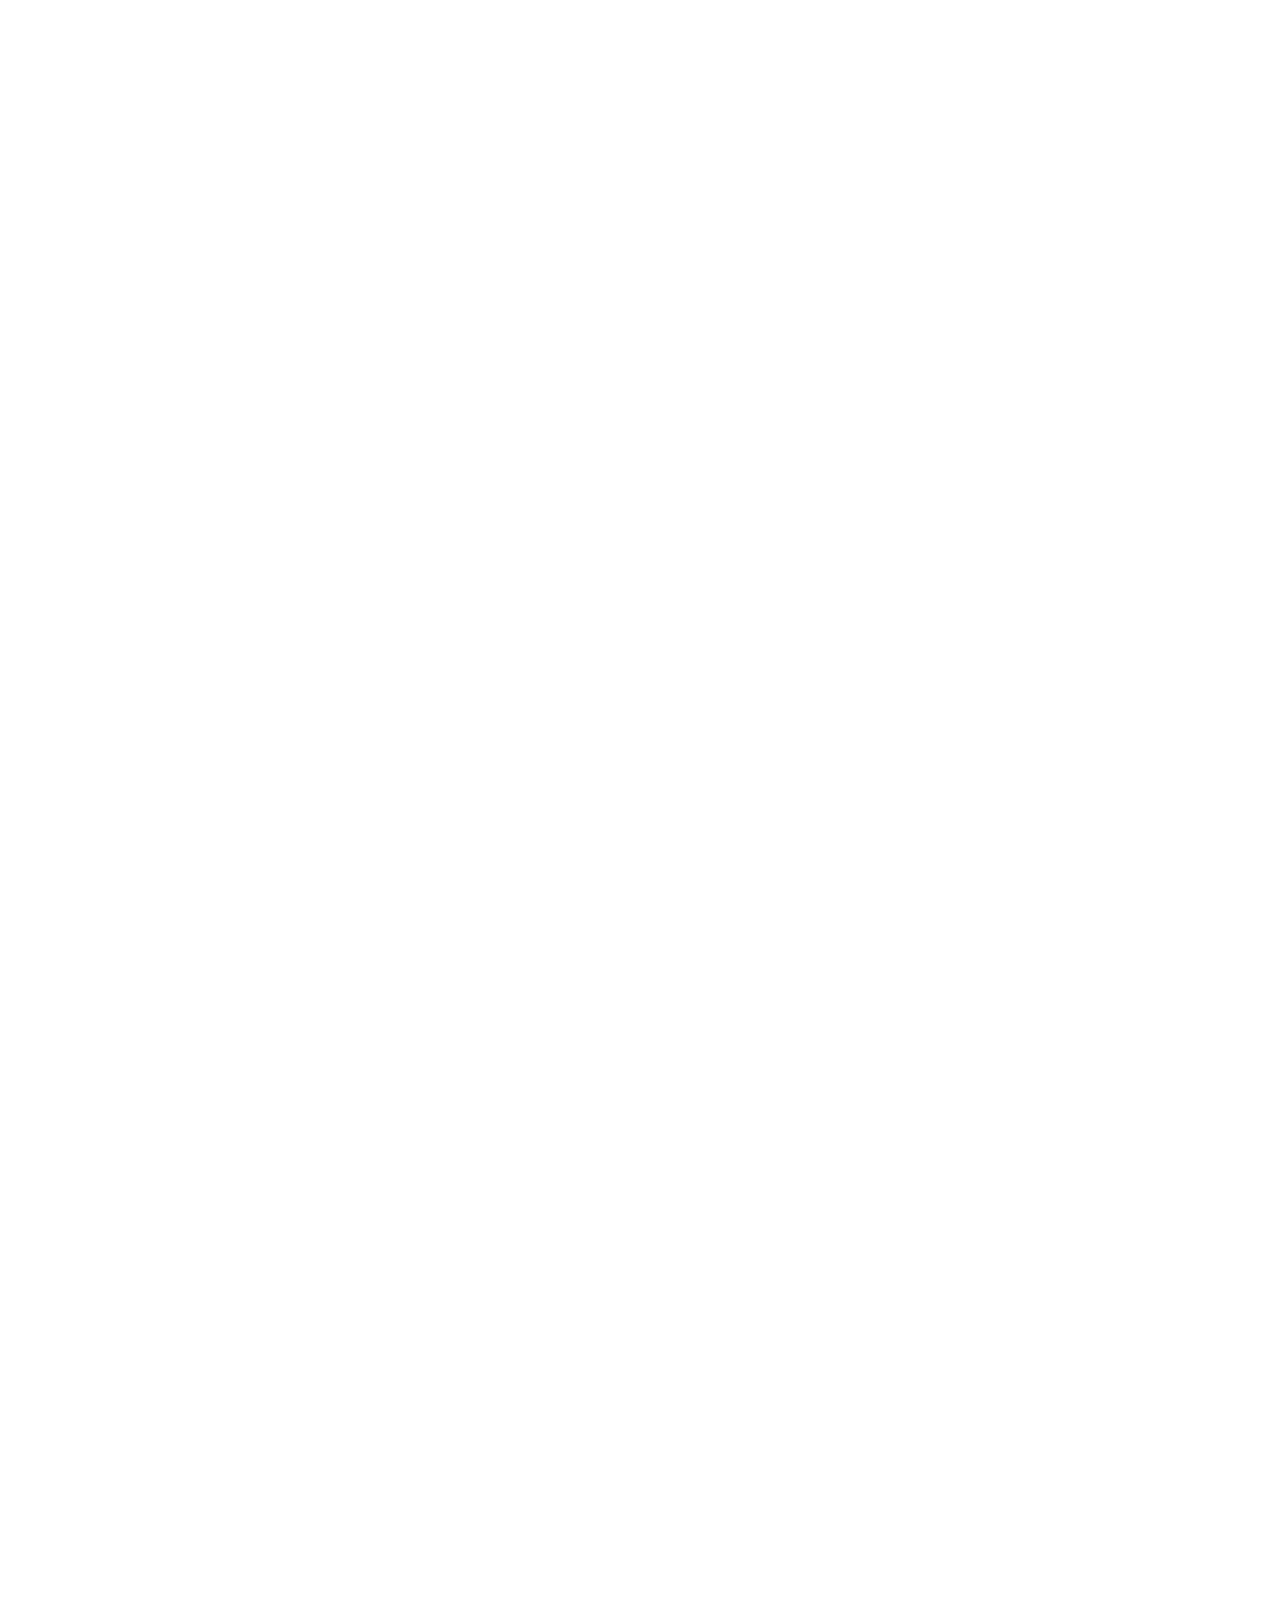
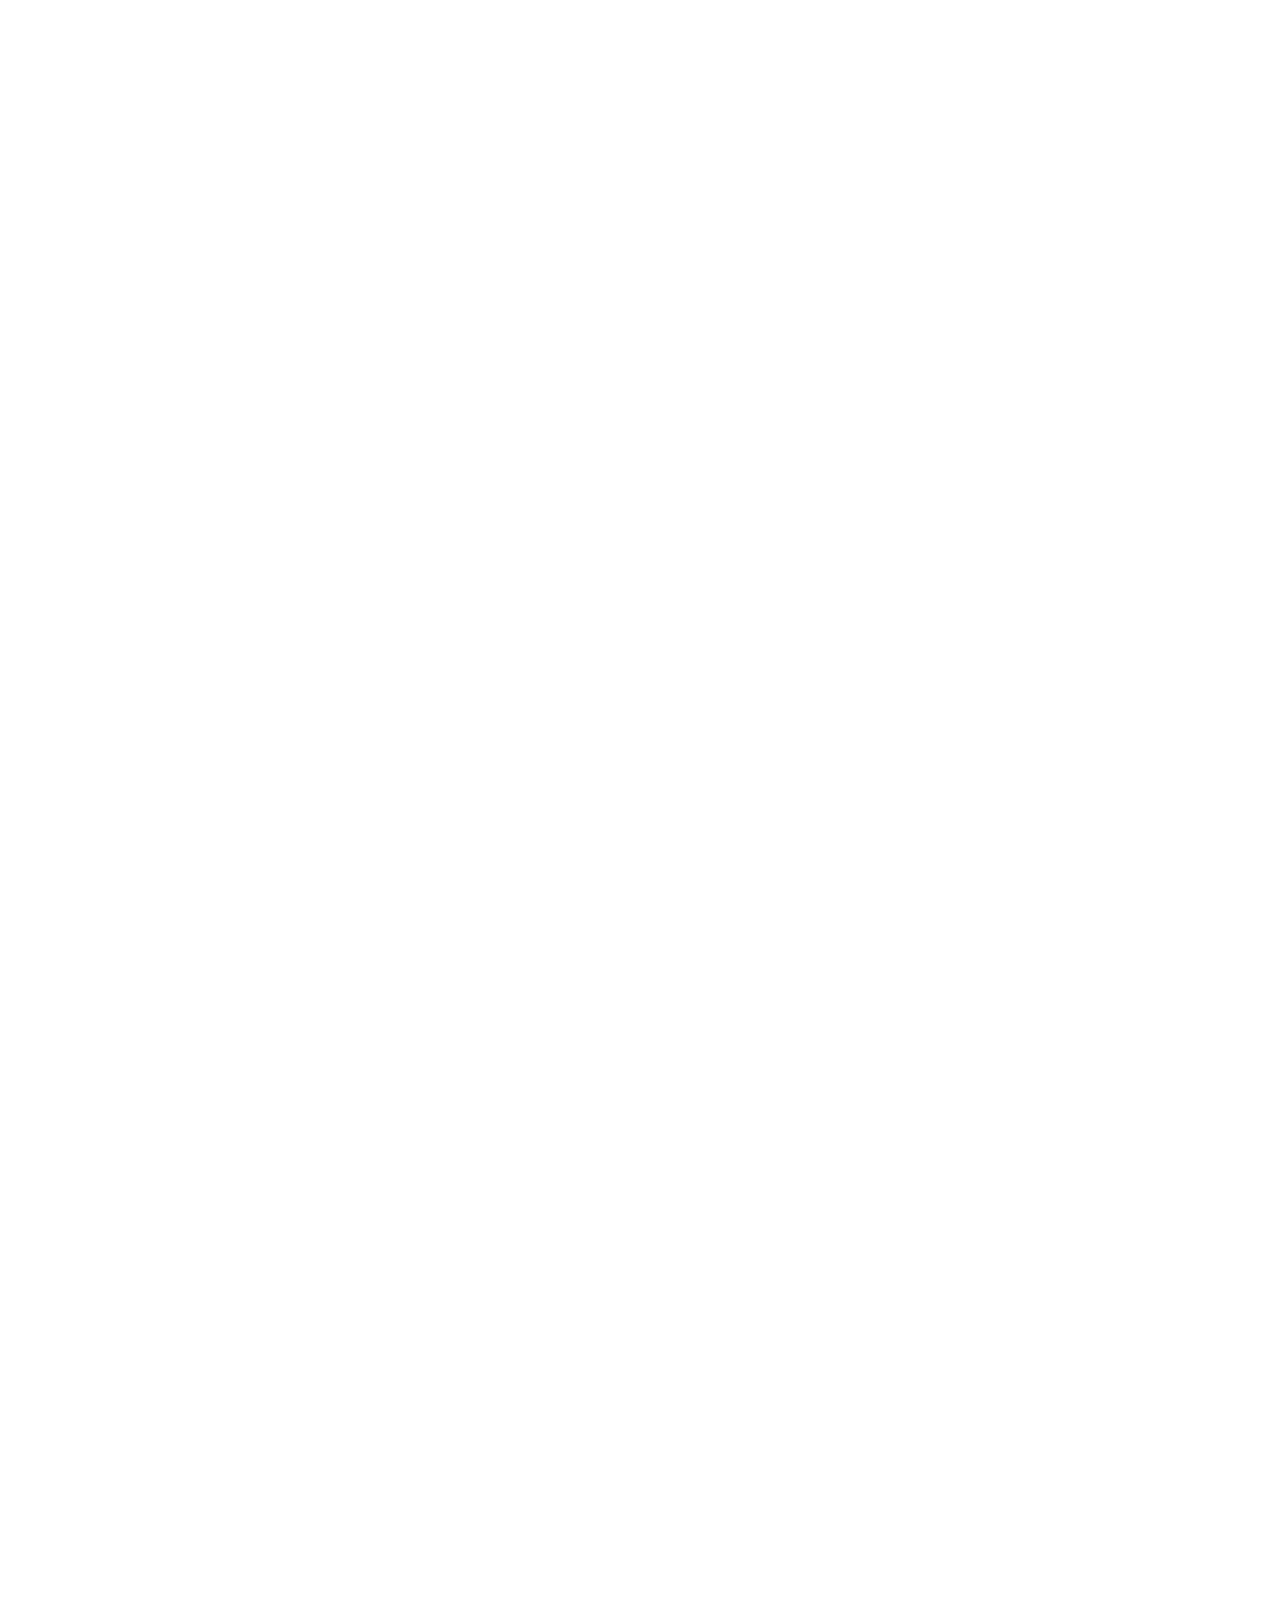
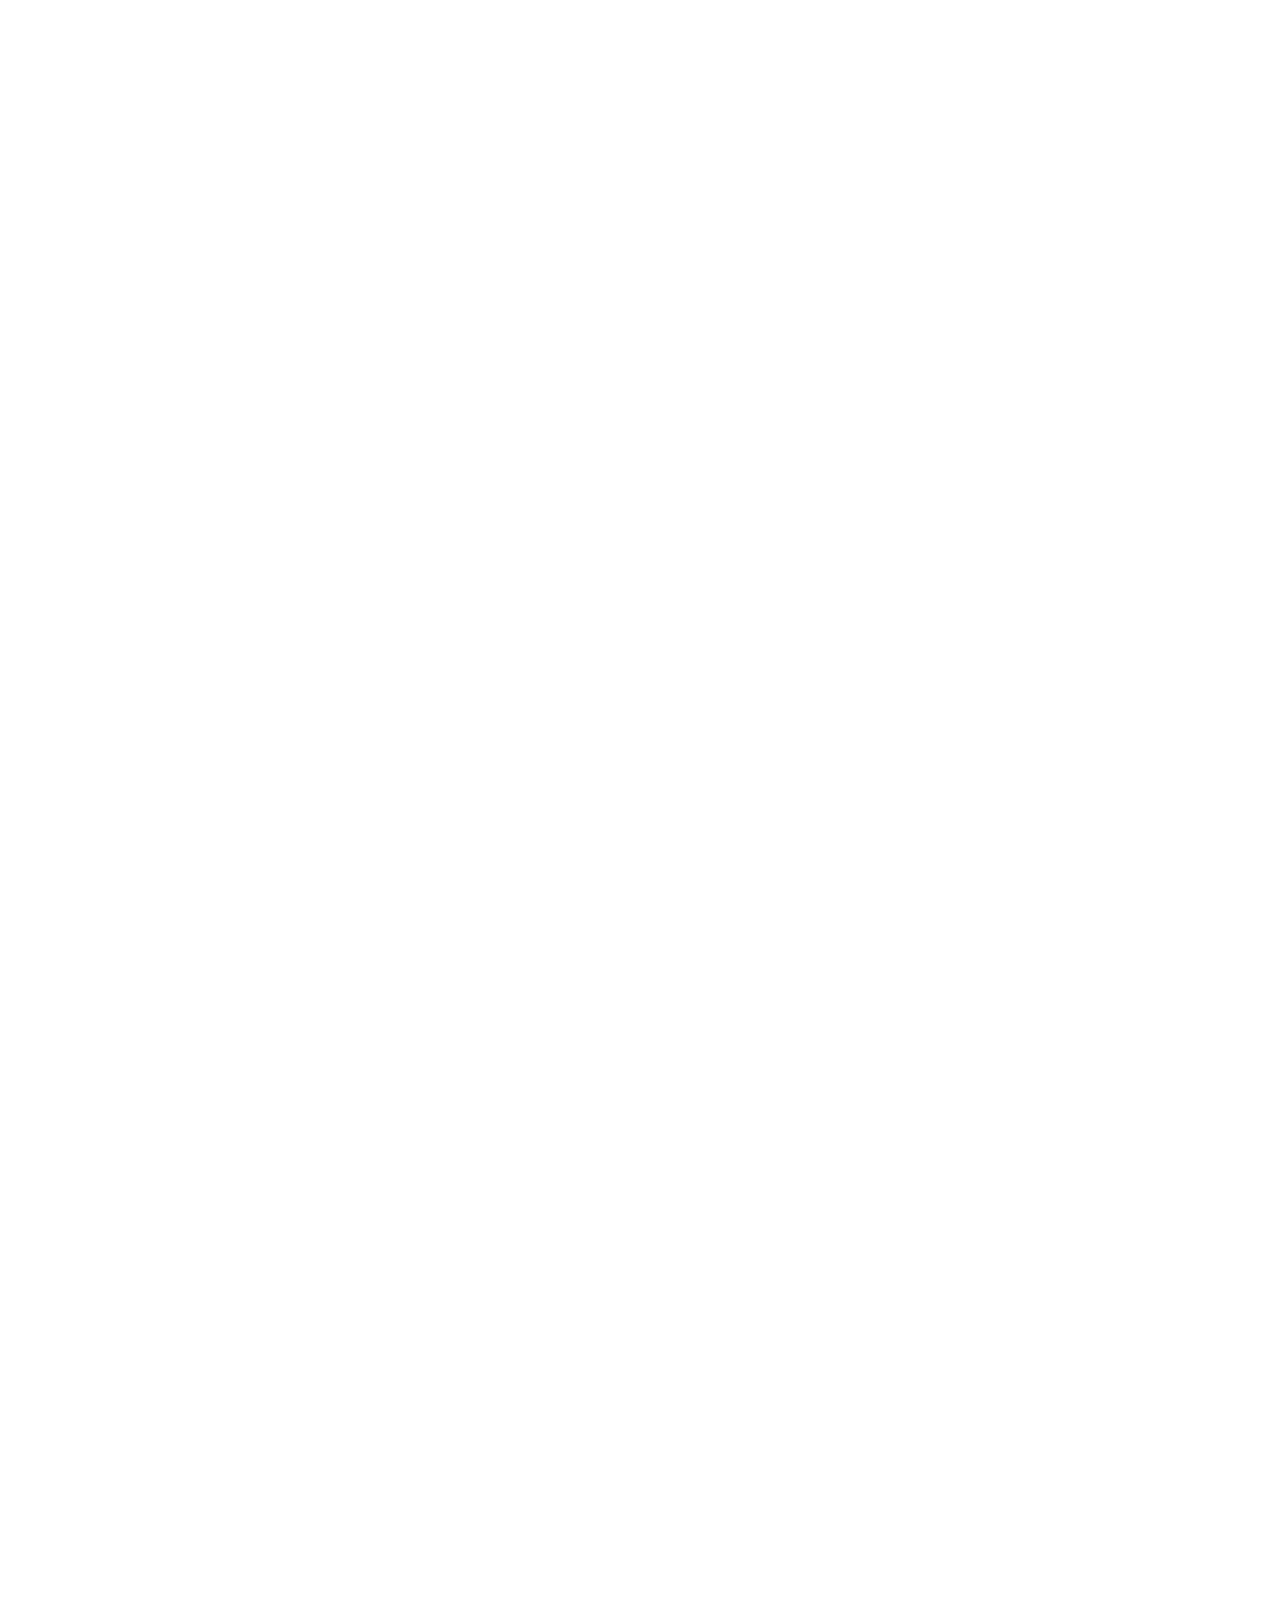
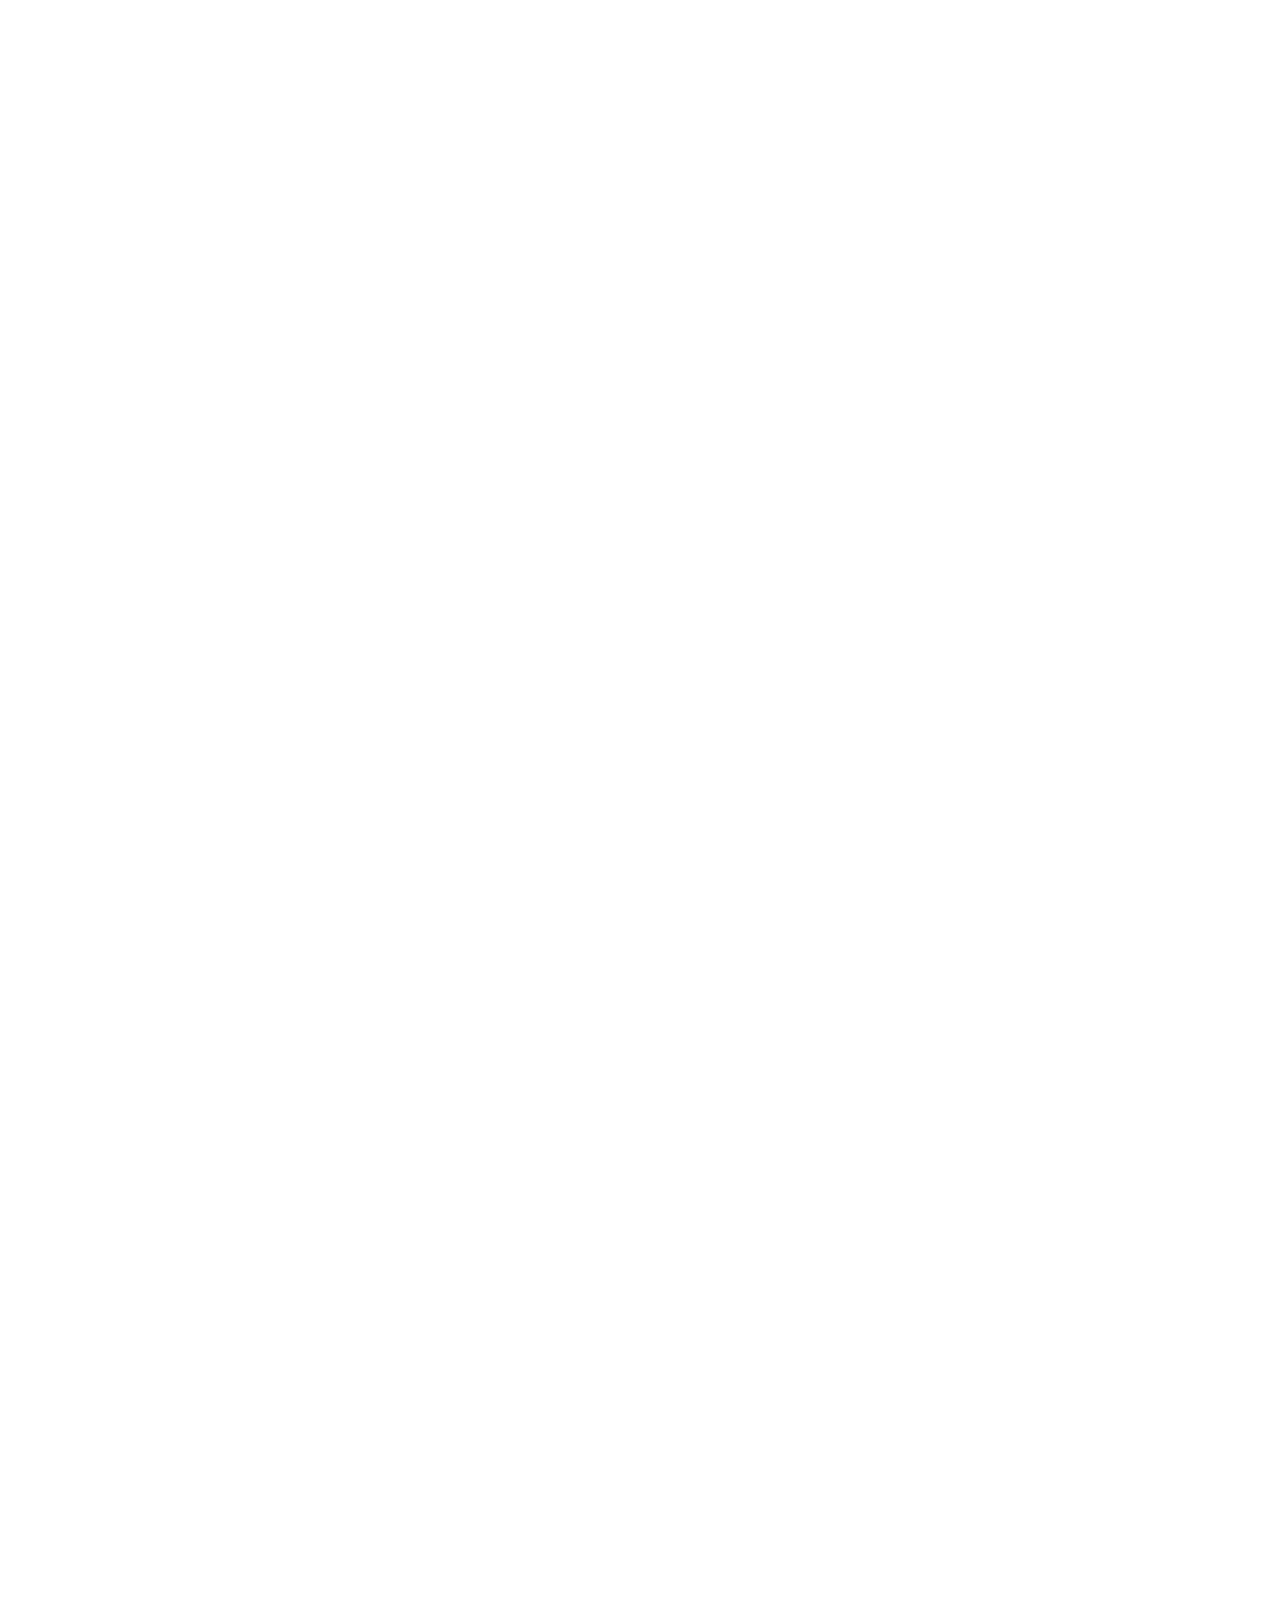
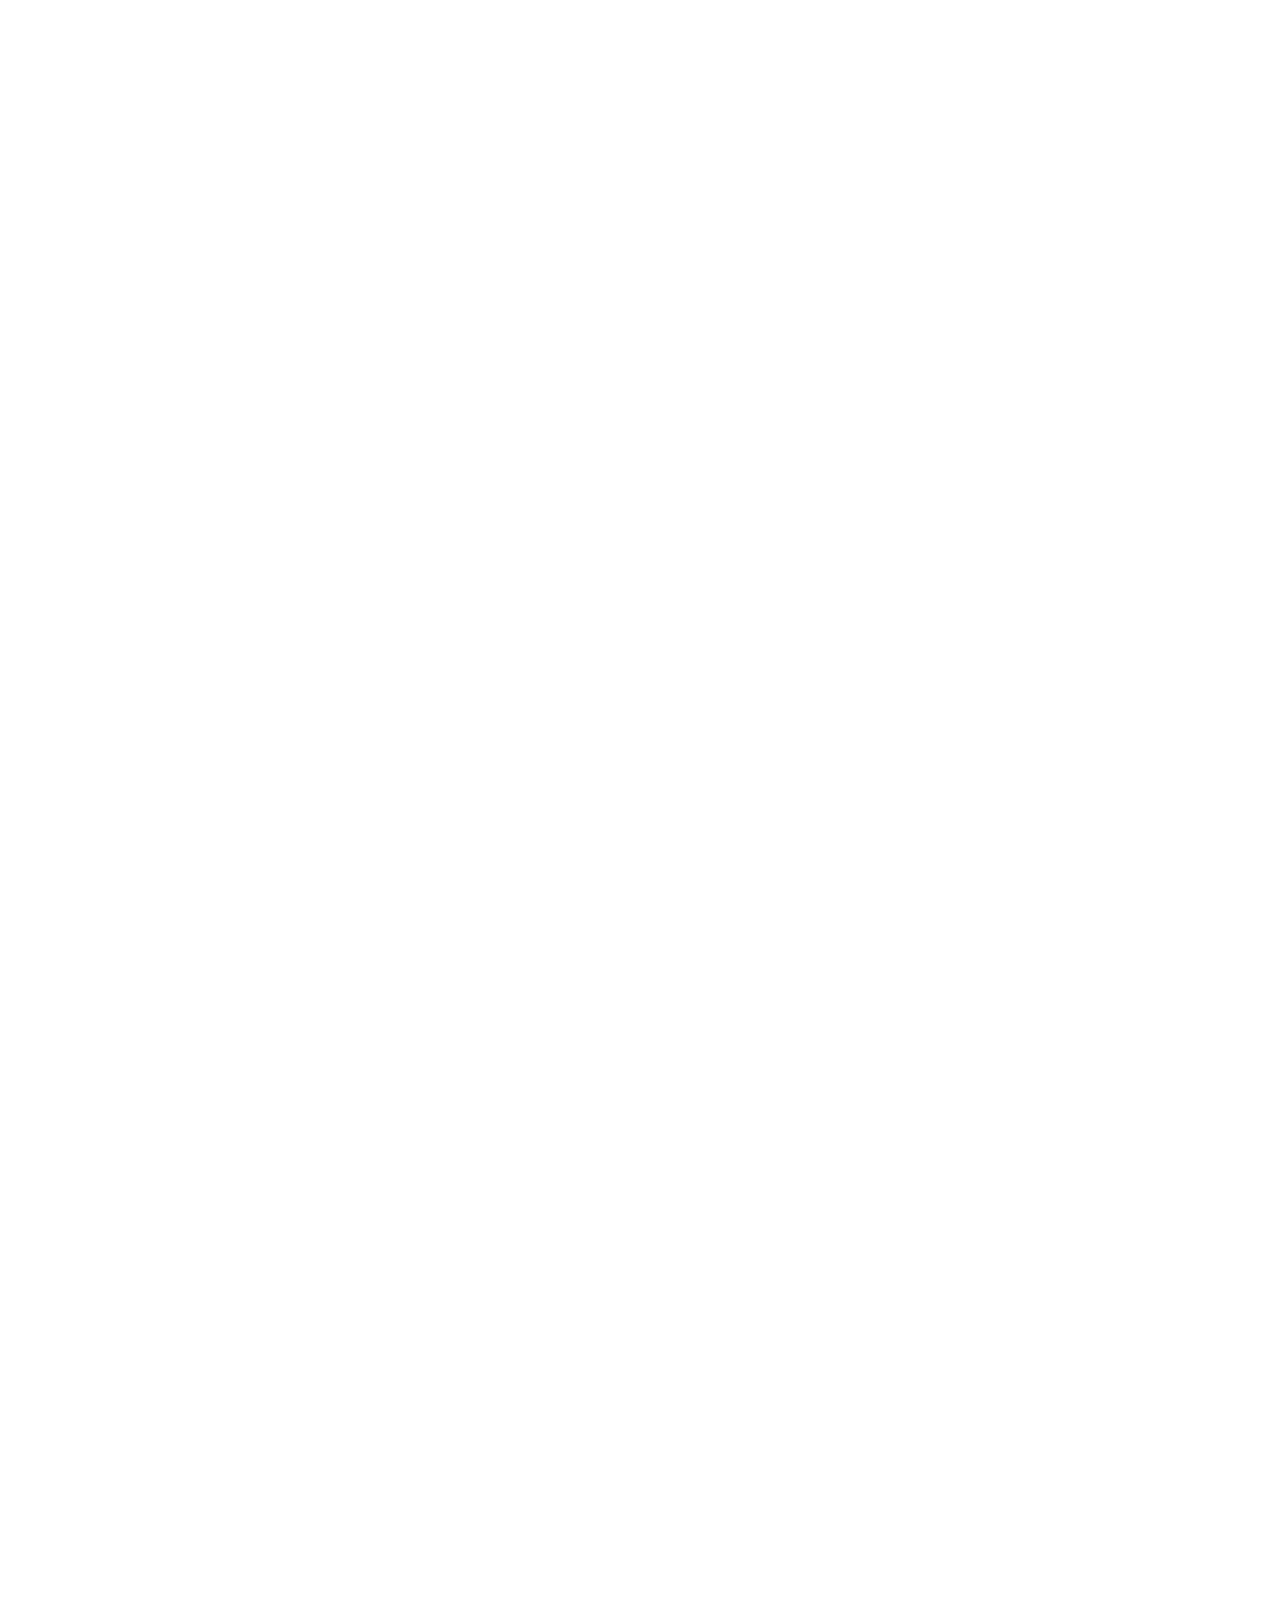
==== commit ff26b822: "edit log 1" ====
--- a/single-product.html
+++ b/single-product.html
@@ -235,21 +235,21 @@
                 <hr class="hr-gray-100">
                 <ul class="list list-description">
                   <li class="row align-items-center mt-1">
-                    <span class="col-6 col-md-3">Categories:</span>
-                    <span class="col-6 col-md-9">Sweets</span>
-                  </li>
-                  <li class="row align-items-center mt-1">
-                    <span class="col-6 col-md-3">Weight:</span>
-                    <span class="col-6 col-md-9">7,25 oz</span>
-                  </li>
-                  <li class="row align-items-center mt-1">
-                    <span class="col-6 col-md-3">Box:</span>
-                    <span class="col-6 col-md-9">60 x 60 x 90 cm</span>
-                  </li>
-                  <li class="row align-items-center mt-1">
-                    <label class="col-6 col-md-3">Вес:</label>
+                    <span class="col-xs-12 col-md-3">Categories:</span>
+                    <span class="col-xs-12 col-md-9">Sweets</span>
+                  </li>
+                  <li class="row align-items-center mt-2">
+                    <span class="col-xs-12 col-md-3">Weight:</span>
+                    <span class="col-xs-12 col-md-9">7,25 oz</span>
+                  </li>
+                  <li class="row align-items-center mt-2">
+                    <span class="col-xs-12 col-md-3">Box:</span>
+                    <span class="col-xs-12 col-md-9">60 x 60 x 90 cm</span>
+                  </li>
+                  <li class="row align-items-center mt-2">
+                    <label class="col-xs-12 col-md-3">Вес:</label>
                     <span class="select_options col-6 col-md-9">
-                      <select name="options[wes]" class="form-control col-md-6" id="option_wes">
+                      <select name="options[wes]" class="form-control " id="option_wes">
                           <option value="0,6 кг">0.6 кг</option>
                           <option value="0.8 кг">0.8 кг</option>
                           <option value="1 кг">1 кг</option>
@@ -257,17 +257,25 @@
                       </select>
                     </span>
                   </li>
-                  <li class="row align-items-center mt-1">
-                    <label class="col-6 col-md-3">Начинка:</label>
-                    <span class="select_options col-6 col-md-9">
-                      <select name="options[nachinka]" class="form-control col-md-6" id="nachinka">
-                            <option value="Малиновая">Малиновая</option>
-                            <option value="Вишневая">Вишневая</option>
-                            <option value="Клюбничная">Клюбничная</option>
-                            <option value="Мульти фрукт">Мульти фрукт</option>
+                  <li class="row align-items-center mt-2">
+                    <label class="col-xs-12 col-md-3">Начинка:</label>
+                    <span class="select_options col-xs-12 col-md-9">
+                      <select name="options[nachinka]" class="form-control  filling-custo" id="nachinka">
+                            <option value="малиновая">Малиновая + 100 руб.</option>
+                            <option value="вишневая">Вишневая + 200 руб.</option>
+                            <option value="клубничная">Клубничная + 30 руб.</option>
                       </select> 
                     </span>
                 </li>
+                    <li class="row align-items-center mt-2">
+                      <label class="col-xs-12 col-md-3">Упаковка:</label>
+                      <span class="select_options col-xs-12 col-md-9">
+                        <select name="options[upacovca]" class="form-control  filling-custo" id="upacovca">
+                              <option value="обычная">Обычная</option>
+                              <option value="подарочная">Подарочная + 200 руб.</option>
+                        </select> 
+                      </span>
+                    </li>
                 </ul>
                 <div class="group-xs group-middle">
                   <div class="product-stepper">
--- a/css/style.css
+++ b/css/style.css
@@ -0,0 +1,20348 @@
+@charset "UTF-8";
+/*
+* Trunk version 2.0.1
+*/
+/*
+* Contexts
+*/
+.context-dark, .bg-gray-700, .bg-gray-3, .bg-brown-1, .bg-primary,
+.context-dark h1,
+.bg-gray-700 h1,
+.bg-gray-3 h1,
+.bg-brown-1 h1,
+.bg-primary h1, .context-dark h2, .bg-gray-700 h2, .bg-gray-3 h2, .bg-brown-1 h2, .bg-primary h2, .context-dark h3, .bg-gray-700 h3, .bg-gray-3 h3, .bg-brown-1 h3, .bg-primary h3, .context-dark h4, .bg-gray-700 h4, .bg-gray-3 h4, .bg-brown-1 h4, .bg-primary h4, .context-dark h5, .bg-gray-700 h5, .bg-gray-3 h5, .bg-brown-1 h5, .bg-primary h5, .context-dark h6, .bg-gray-700 h6, .bg-gray-3 h6, .bg-brown-1 h6, .bg-primary h6, .context-dark [class^='heading-'], .bg-gray-700 [class^='heading-'], .bg-gray-3 [class^='heading-'], .bg-brown-1 [class^='heading-'], .bg-primary [class^='heading-'] {
+	color: #ffffff;
+}
+
+.context-dark .form-validation, .bg-gray-700 .form-validation, .bg-gray-3 .form-validation, .bg-brown-1 .form-validation, .bg-primary .form-validation,
+.context-dark .form-input,
+.bg-gray-700 .form-input,
+.bg-gray-3 .form-input,
+.bg-brown-1 .form-input,
+.bg-primary .form-input,
+.context-dark .form-label,
+.bg-gray-700 .form-label,
+.bg-gray-3 .form-label,
+.bg-brown-1 .form-label,
+.bg-primary .form-label {
+	color: #ffffff;
+}
+
+.context-dark p.rights, .bg-gray-700 p.rights, .bg-gray-3 p.rights, .bg-brown-1 p.rights, .bg-primary p.rights {
+	color: #ffffff;
+}
+
+.context-dark p.rights a:hover, .bg-gray-700 p.rights a:hover, .bg-gray-3 p.rights a:hover, .bg-brown-1 p.rights a:hover, .bg-primary p.rights a:hover {
+	color: #90050e;
+}
+
+.context-dark .rd-navbar-static .rd-nav-item, .bg-gray-700 .rd-navbar-static .rd-nav-item, .bg-gray-3 .rd-navbar-static .rd-nav-item, .bg-brown-1 .rd-navbar-static .rd-nav-item, .bg-primary .rd-navbar-static .rd-nav-item {
+	display: inline-block;
+}
+
+.context-dark .rd-navbar-static .rd-nav-item.focus .rd-nav-link, .bg-gray-700 .rd-navbar-static .rd-nav-item.focus .rd-nav-link, .bg-gray-3 .rd-navbar-static .rd-nav-item.focus .rd-nav-link, .bg-brown-1 .rd-navbar-static .rd-nav-item.focus .rd-nav-link, .bg-primary .rd-navbar-static .rd-nav-item.focus .rd-nav-link, .context-dark .rd-navbar-static .rd-nav-item.opened .rd-nav-link, .bg-gray-700 .rd-navbar-static .rd-nav-item.opened .rd-nav-link, .bg-gray-3 .rd-navbar-static .rd-nav-item.opened .rd-nav-link, .bg-brown-1 .rd-navbar-static .rd-nav-item.opened .rd-nav-link, .bg-primary .rd-navbar-static .rd-nav-item.opened .rd-nav-link {
+	color: #90050e;
+}
+
+.context-dark .rd-navbar-static .rd-nav-item.active .rd-nav-link, .bg-gray-700 .rd-navbar-static .rd-nav-item.active .rd-nav-link, .bg-gray-3 .rd-navbar-static .rd-nav-item.active .rd-nav-link, .bg-brown-1 .rd-navbar-static .rd-nav-item.active .rd-nav-link, .bg-primary .rd-navbar-static .rd-nav-item.active .rd-nav-link {
+	color: #90050e;
+}
+
+.context-dark .rd-navbar-static .rd-nav-link, .bg-gray-700 .rd-navbar-static .rd-nav-link, .bg-gray-3 .rd-navbar-static .rd-nav-link, .bg-brown-1 .rd-navbar-static .rd-nav-link, .bg-primary .rd-navbar-static .rd-nav-link {
+	color: inherit;
+}
+
+.context-dark .rd-navbar-static .rd-navbar-search-toggle, .bg-gray-700 .rd-navbar-static .rd-navbar-search-toggle, .bg-gray-3 .rd-navbar-static .rd-navbar-search-toggle, .bg-brown-1 .rd-navbar-static .rd-navbar-search-toggle, .bg-primary .rd-navbar-static .rd-navbar-search-toggle {
+	color: inherit;
+}
+
+.context-dark .rd-navbar-static .rd-navbar-search-toggle:hover, .bg-gray-700 .rd-navbar-static .rd-navbar-search-toggle:hover, .bg-gray-3 .rd-navbar-static .rd-navbar-search-toggle:hover, .bg-brown-1 .rd-navbar-static .rd-navbar-search-toggle:hover, .bg-primary .rd-navbar-static .rd-navbar-search-toggle:hover {
+	color: #90050e;
+}
+
+.context-dark .rd-navbar-static .rd-navbar-basket, .bg-gray-700 .rd-navbar-static .rd-navbar-basket, .bg-gray-3 .rd-navbar-static .rd-navbar-basket, .bg-brown-1 .rd-navbar-static .rd-navbar-basket, .bg-primary .rd-navbar-static .rd-navbar-basket {
+	color: inherit;
+}
+
+.context-dark .rd-navbar-static .rd-navbar-basket:hover, .bg-gray-700 .rd-navbar-static .rd-navbar-basket:hover, .bg-gray-3 .rd-navbar-static .rd-navbar-basket:hover, .bg-brown-1 .rd-navbar-static .rd-navbar-basket:hover, .bg-primary .rd-navbar-static .rd-navbar-basket:hover {
+	color: #90050e;
+}
+
+.context-dark .rd-navbar-fixed .brand .brand-logo-dark, .bg-gray-700 .rd-navbar-fixed .brand .brand-logo-dark, .bg-gray-3 .rd-navbar-fixed .brand .brand-logo-dark, .bg-brown-1 .rd-navbar-fixed .brand .brand-logo-dark, .bg-primary .rd-navbar-fixed .brand .brand-logo-dark {
+	display: block;
+}
+
+.context-dark .rd-navbar-fixed .brand .brand-logo-light, .bg-gray-700 .rd-navbar-fixed .brand .brand-logo-light, .bg-gray-3 .rd-navbar-fixed .brand .brand-logo-light, .bg-brown-1 .rd-navbar-fixed .brand .brand-logo-light, .bg-primary .rd-navbar-fixed .brand .brand-logo-light {
+	display: none;
+}
+
+.context-dark .rd-navbar-fixed .form-validation, .bg-gray-700 .rd-navbar-fixed .form-validation, .bg-gray-3 .rd-navbar-fixed .form-validation, .bg-brown-1 .rd-navbar-fixed .form-validation, .bg-primary .rd-navbar-fixed .form-validation,
+.context-dark .rd-navbar-fixed .form-input,
+.bg-gray-700 .rd-navbar-fixed .form-input,
+.bg-gray-3 .rd-navbar-fixed .form-input,
+.bg-brown-1 .rd-navbar-fixed .form-input,
+.bg-primary .rd-navbar-fixed .form-input,
+.context-dark .rd-navbar-fixed .form-label,
+.bg-gray-700 .rd-navbar-fixed .form-label,
+.bg-gray-3 .rd-navbar-fixed .form-label,
+.bg-brown-1 .rd-navbar-fixed .form-label,
+.bg-primary .rd-navbar-fixed .form-label {
+	color: #151515;
+}
+
+.context-dark .rd-navbar-fixed .contacts-classic, .bg-gray-700 .rd-navbar-fixed .contacts-classic, .bg-gray-3 .rd-navbar-fixed .contacts-classic, .bg-brown-1 .rd-navbar-fixed .contacts-classic, .bg-primary .rd-navbar-fixed .contacts-classic {
+	color: #151515;
+}
+
+.context-dark .rd-navbar-fixed .contacts-classic a, .bg-gray-700 .rd-navbar-fixed .contacts-classic a, .bg-gray-3 .rd-navbar-fixed .contacts-classic a, .bg-brown-1 .rd-navbar-fixed .contacts-classic a, .bg-primary .rd-navbar-fixed .contacts-classic a, .context-dark .rd-navbar-fixed .contacts-classic a:active, .bg-gray-700 .rd-navbar-fixed .contacts-classic a:active, .bg-gray-3 .rd-navbar-fixed .contacts-classic a:active, .bg-brown-1 .rd-navbar-fixed .contacts-classic a:active, .bg-primary .rd-navbar-fixed .contacts-classic a:active, .context-dark .rd-navbar-fixed .contacts-classic a:focus, .bg-gray-700 .rd-navbar-fixed .contacts-classic a:focus, .bg-gray-3 .rd-navbar-fixed .contacts-classic a:focus, .bg-brown-1 .rd-navbar-fixed .contacts-classic a:focus, .bg-primary .rd-navbar-fixed .contacts-classic a:focus {
+	color: #777777;
+}
+
+.context-dark .rd-navbar-fixed .contacts-classic a:hover, .bg-gray-700 .rd-navbar-fixed .contacts-classic a:hover, .bg-gray-3 .rd-navbar-fixed .contacts-classic a:hover, .bg-brown-1 .rd-navbar-fixed .contacts-classic a:hover, .bg-primary .rd-navbar-fixed .contacts-classic a:hover {
+	color: #790001;
+}
+
+.context-dark .rd-navbar-fixed.rd-navbar-logo-mobile .brand-logo-dark, .bg-gray-700 .rd-navbar-fixed.rd-navbar-logo-mobile .brand-logo-dark, .bg-gray-3 .rd-navbar-fixed.rd-navbar-logo-mobile .brand-logo-dark, .bg-brown-1 .rd-navbar-fixed.rd-navbar-logo-mobile .brand-logo-dark, .bg-primary .rd-navbar-fixed.rd-navbar-logo-mobile .brand-logo-dark,
+.context-dark .rd-navbar-fixed.rd-navbar-logo-mobile .brand-logo-light,
+.bg-gray-700 .rd-navbar-fixed.rd-navbar-logo-mobile .brand-logo-light,
+.bg-gray-3 .rd-navbar-fixed.rd-navbar-logo-mobile .brand-logo-light,
+.bg-brown-1 .rd-navbar-fixed.rd-navbar-logo-mobile .brand-logo-light,
+.bg-primary .rd-navbar-fixed.rd-navbar-logo-mobile .brand-logo-light {
+	display: none;
+}
+
+.context-dark .rd-navbar-creative-2.rd-navbar-static .rd-navbar-basket span, .bg-gray-700 .rd-navbar-creative-2.rd-navbar-static .rd-navbar-basket span, .bg-gray-3 .rd-navbar-creative-2.rd-navbar-static .rd-navbar-basket span, .bg-brown-1 .rd-navbar-creative-2.rd-navbar-static .rd-navbar-basket span, .bg-primary .rd-navbar-creative-2.rd-navbar-static .rd-navbar-basket span {
+	color: inherit;
+}
+
+.context-dark .rd-navbar-creative-2.rd-navbar-static .select-inline .select2-choice, .bg-gray-700 .rd-navbar-creative-2.rd-navbar-static .select-inline .select2-choice, .bg-gray-3 .rd-navbar-creative-2.rd-navbar-static .select-inline .select2-choice, .bg-brown-1 .rd-navbar-creative-2.rd-navbar-static .select-inline .select2-choice, .bg-primary .rd-navbar-creative-2.rd-navbar-static .select-inline .select2-choice {
+	color: #151515;
+	background: #ffffff;
+}
+
+.context-dark .rd-navbar-creative-2.rd-navbar-static .contacts-classic-title, .bg-gray-700 .rd-navbar-creative-2.rd-navbar-static .contacts-classic-title, .bg-gray-3 .rd-navbar-creative-2.rd-navbar-static .contacts-classic-title, .bg-brown-1 .rd-navbar-creative-2.rd-navbar-static .contacts-classic-title, .bg-primary .rd-navbar-creative-2.rd-navbar-static .contacts-classic-title {
+	color: inherit;
+}
+
+a:focus,
+button:focus {
+	outline: none !important;
+}
+
+button::-moz-focus-inner {
+	border: 0;
+}
+
+*:focus {
+	outline: none;
+}
+
+blockquote {
+	padding: 0;
+	margin: 0;
+}
+
+input,
+button,
+select,
+textarea {
+	outline: none;
+}
+
+label {
+	margin-bottom: 0;
+}
+
+p {
+	margin: 0;
+}
+
+ul,
+ol {
+	list-style: none;
+	padding: 0;
+	margin: 0;
+}
+
+ul li,
+ol li {
+	display: block;
+}
+
+dl {
+	margin: 0;
+}
+
+dt,
+dd {
+	line-height: inherit;
+}
+
+dt {
+	font-weight: inherit;
+}
+
+dd {
+	margin-bottom: 0;
+}
+
+cite {
+	font-style: normal;
+}
+
+form {
+	margin-bottom: 0;
+}
+
+blockquote {
+	padding-left: 0;
+	border-left: 0;
+}
+
+address {
+	margin-top: 0;
+	margin-bottom: 0;
+}
+
+figure {
+	margin-bottom: 0;
+}
+
+html p a:hover {
+	text-decoration: none;
+}
+
+/*
+* Typography
+*/
+body {
+	text-align: center;
+	font-size: 13px;
+	line-height: 1.6;
+	font-weight: 400;
+	letter-spacing: .05em;
+	font-family: "Lato", -apple-system, BlinkMacSystemFont, "Segoe UI", Roboto, "Helvetica Neue", Arial, sans-serif;
+	color: #777777;
+	background-color: #ffffff;
+	-webkit-text-size-adjust: none;
+	-webkit-font-smoothing: subpixel-antialiased;
+}
+
+@media (min-width: 768px) {
+	body {
+		font-size: 15px;
+	}
+}
+
+h1, h2, h3, h4, h5, h6, [class^='heading-'] {
+	margin-top: 0;
+	margin-bottom: 0;
+	font-weight: 600;
+	font-family: "Poppins", -apple-system, BlinkMacSystemFont, "Segoe UI", Roboto, "Helvetica Neue", Arial, sans-serif;
+	letter-spacing: .05em;
+	text-transform: uppercase;
+	color: #151515;
+}
+
+h1 a, h2 a, h3 a, h4 a, h5 a, h6 a, [class^='heading-'] a {
+	color: inherit;
+}
+
+h1 a:hover, h2 a:hover, h3 a:hover, h4 a:hover, h5 a:hover, h6 a:hover, [class^='heading-'] a:hover {
+	color: #790001;
+}
+
+h1,
+.heading-1 {
+	font-size: 32px;
+	line-height: 1.1;
+}
+
+@media (min-width: 768px) {
+	h1,
+	.heading-1 {
+		font-size: 35px;
+	}
+}
+
+@media (min-width: 992px) {
+	h1,
+	.heading-1 {
+		font-size: 50px;
+	}
+}
+
+@media (min-width: 1200px) {
+	h1,
+	.heading-1 {
+		font-size: 50px;
+	}
+}
+
+h1,
+.heading-1 {
+	font-weight: 700;
+	letter-spacing: .025em;
+}
+
+h2,
+.heading-2, .counter-classic-number .symbol {
+	font-size: 26px;
+	line-height: 1.18182;
+}
+
+@media (min-width: 768px) {
+	h2,
+	.heading-2, .counter-classic-number .symbol {
+		font-size: 35px;
+	}
+}
+
+@media (min-width: 992px) {
+	h2,
+	.heading-2, .counter-classic-number .symbol {
+		font-size: 45px;
+	}
+}
+
+@media (min-width: 1200px) {
+	h2,
+	.heading-2, .counter-classic-number .symbol {
+		font-size: 55px;
+	}
+}
+
+h3,
+.heading-3, .event-classic-date {
+	font-size: 22px;
+	line-height: 1.33333;
+}
+
+@media (min-width: 768px) {
+	h3,
+	.heading-3, .event-classic-date {
+		font-size: 26px;
+	}
+}
+
+@media (min-width: 992px) {
+	h3,
+	.heading-3, .event-classic-date {
+		font-size: 30px;
+	}
+}
+
+@media (min-width: 1200px) {
+	h3,
+	.heading-3, .event-classic-date {
+		font-size: 36px;
+	}
+}
+
+h4,
+.heading-4, .quote-classic-text, .event-classic-month {
+	font-size: 18px;
+	line-height: 1.5;
+}
+
+@media (min-width: 768px) {
+	h4,
+	.heading-4, .quote-classic-text, .event-classic-month {
+		font-size: 20px;
+	}
+}
+
+@media (min-width: 992px) {
+	h4,
+	.heading-4, .quote-classic-text, .event-classic-month {
+		font-size: 22px;
+	}
+}
+
+@media (min-width: 1200px) {
+	h4,
+	.heading-4, .quote-classic-text, .event-classic-month {
+		font-size: 24px;
+	}
+}
+
+h4,
+.heading-4 {
+	font-weight: 700;
+	letter-spacing: .075em;
+}
+
+h5,
+.heading-5, .heading-7, .product-dawn-price, .event-classic-hours {
+	font-size: 16px;
+	line-height: 1.66667;
+}
+
+@media (min-width: 768px) {
+	h5,
+	.heading-5, .heading-7, .product-dawn-price, .event-classic-hours {
+		font-size: 18px;
+	}
+}
+
+h5,
+.heading-5 {
+	text-transform: none;
+}
+
+h6,
+.heading-6 {
+	font-size: 14px;
+	line-height: 1.75;
+}
+
+@media (min-width: 768px) {
+	h6,
+	.heading-6 {
+		font-size: 16px;
+	}
+}
+
+h6,
+.heading-6 {
+	letter-spacing: .075em;
+	text-transform: none;
+}
+
+.heading-7 {
+	font-weight: 400;
+	letter-spacing: .1em;
+	color: inherit;
+}
+
+small,
+.small {
+	display: block;
+	font-size: 12px;
+	line-height: 1.5;
+}
+
+mark,
+.mark {
+	padding: 3px 5px;
+	color: #ffffff;
+	background: #790001;
+}
+
+.big {
+	font-size: 16px;
+	line-height: 1.66667;
+	letter-spacing: .05em;
+}
+
+@media (min-width: 768px) {
+	.big {
+		font-size: 18px;
+	}
+}
+
+.lead {
+	font-size: 24px;
+	line-height: 34px;
+	font-weight: 300;
+}
+
+code {
+	padding: 10px 5px;
+	border-radius: 0.2rem;
+	font-size: 90%;
+	color: #111111;
+	background: #e1e1e1;
+}
+
+p [data-toggle='tooltip'] {
+	padding-left: .25em;
+	padding-right: .25em;
+	color: #790001;
+}
+
+p [style*='max-width'] {
+	display: inline-block;
+}
+
+::selection {
+	background: #790001;
+	color: #ffffff;
+}
+
+::-moz-selection {
+	background: #790001;
+	color: #ffffff;
+}
+
+/*
+* Brand
+*/
+.brand {
+	display: inline-block;
+}
+
+.brand .brand-logo-light {
+	display: none;
+}
+
+.brand .brand-logo-dark {
+	display: block;
+}
+
+.brand .brand-logo-fixed {
+	display: none;
+}
+
+.brand * + * {
+	margin-top: 0;
+}
+
+/*
+* Links
+*/
+a {
+	transition: all 0.25s ease-in-out;
+}
+
+a, a:focus, a:active, a:hover {
+	text-decoration: none;
+}
+
+a, a:focus, a:active {
+	color: #790001;
+}
+
+a:hover {
+	color: #8c2f55;
+}
+
+a[href*='tel'], a[href*='mailto'] {
+	white-space: nowrap;
+}
+
+.link-hover {
+	color: #8c2f55;
+}
+
+.link-press {
+	color: #8c2f55;
+}
+
+.privacy-link {
+	display: inline-block;
+}
+
+* + .privacy-link {
+	margin-top: 25px;
+}
+
+@media (min-width: 768px) {
+	* + .privacy-link {
+		margin-top: 45px;
+	}
+}
+
+.link-tag {
+	font-size: 12px;
+	line-height: 1;
+	font-weight: 600;
+	letter-spacing: .13em;
+	text-transform: uppercase;
+	font-family: "Poppins", -apple-system, BlinkMacSystemFont, "Segoe UI", Roboto, "Helvetica Neue", Arial, sans-serif;
+}
+
+.link-tag, .link-tag:focus, .link-tag:active {
+	color: inherit;
+}
+
+.link-tag:hover {
+	color: #790001;
+}
+
+.link-shop {
+	display: block;
+}
+
+.link-classic {
+	position: relative;
+	display: inline-block;
+	font-size: 14px;
+	line-height: 1.9;
+	font-weight: 600;
+	letter-spacing: .05em;
+	text-transform: uppercase;
+	font-family: "Poppins", -apple-system, BlinkMacSystemFont, "Segoe UI", Roboto, "Helvetica Neue", Arial, sans-serif;
+	transition: all .25s ease;
+}
+
+.link-classic, .link-classic:focus, .link-classic:active {
+	color: #a3a3a3;
+}
+
+.link-classic:hover {
+	color: #790001;
+}
+
+.link-classic::after {
+	display: block;
+	content: '';
+	height: 0;
+	width: 100%;
+	border-top: 2px solid;
+	transition: transform .2s ease;
+}
+
+.link-classic:hover {
+	letter-spacing: .3em;
+}
+
+* + .link-classic {
+	margin-top: 20px;
+}
+
+*.row + .link-classic {
+	margin-top: 30px;
+}
+
+@media (min-width: 768px) {
+	*.row + .link-classic {
+		margin-top: 45px;
+	}
+}
+
+.context-dark .link-classic, .bg-gray-700 .link-classic, .bg-gray-3 .link-classic, .bg-brown-1 .link-classic, .bg-primary .link-classic, .context-dark .link-classic:active, .bg-gray-700 .link-classic:active, .bg-gray-3 .link-classic:active, .bg-brown-1 .link-classic:active, .bg-primary .link-classic:active, .context-dark .link-classic:focus, .bg-gray-700 .link-classic:focus, .bg-gray-3 .link-classic:focus, .bg-brown-1 .link-classic:focus, .bg-primary .link-classic:focus {
+	color: inherit;
+}
+
+.link-primary, .link-primary:active, .link-primary:focus {
+	color: #790001;
+}
+
+/*
+* Blocks
+*/
+.block-center, .block-sm, .block-lg {
+	margin-left: auto;
+	margin-right: auto;
+}
+
+.block-sm {
+	max-width: 560px;
+}
+
+.block-lg {
+	max-width: 768px;
+}
+
+.block-center {
+	padding: 10px;
+}
+
+.block-center:hover .block-center-header {
+	background-color: #790001;
+}
+
+.block-center-title {
+	background-color: #ffffff;
+}
+
+@media (max-width: 1599.98px) {
+	.block-center {
+		padding: 20px;
+	}
+	.block-center:hover .block-center-header {
+		background-color: #ffffff;
+	}
+	.block-center-header {
+		background-color: #790001;
+	}
+}
+
+/*
+*
+* Boxes
+*/
+.box-sm {
+	max-width: 270px;
+	margin-left: auto;
+	margin-right: auto;
+}
+
+.box-md {
+	max-width: 370px;
+	margin-left: auto;
+	margin-right: auto;
+}
+
+.box-lg {
+	max-width: 470px;
+	margin-left: auto;
+	margin-right: auto;
+}
+
+.box-xl {
+	max-width: 570px;
+	margin-left: auto;
+	margin-right: auto;
+}
+
+.box-xxl {
+	max-width: 870px;
+	margin-left: auto;
+	margin-right: auto;
+}
+
+.box-icon-classic {
+	text-align: center;
+}
+
+.box-icon-classic-svg,
+.box-icon-classic-icon {
+	height: 60px;
+	width: 60px;
+	border-radius: 50%;
+	background: #ffffff;
+	box-shadow: 5px 5px 10px 0 rgba(0, 0, 0, 0.06);
+	animation: iconClassic 20s ease-in-out infinite;
+}
+
+.box-icon-classic-icon {
+	display: inline-block;
+	text-align: center;
+	font-size: 24px;
+	line-height: 60px;
+	color: #151515;
+}
+
+.box-icon-classic-svg {
+	display: inline-flex;
+	align-items: center;
+	justify-content: center;
+	font-size: 0;
+	line-height: 0;
+}
+
+.box-icon-classic-svg svg {
+	max-width: 40px;
+	fill: #151515;
+	animation: iconSvgClassic 20s ease-in-out infinite;
+}
+
+.box-icon-classic-title {
+	font-weight: 600;
+}
+
+.box-icon-classic-title a, .box-icon-classic-title a:focus, .box-icon-classic-title a:active {
+	color: inherit;
+}
+
+.box-icon-classic-title a:hover {
+	color: #790001;
+}
+
+.box-icon-classic-text {
+	letter-spacing: .025em;
+}
+
+* + .box-icon-classic-text {
+	margin-top: 6px;
+}
+
+@media (min-width: 768px) {
+	.box-icon-classic {
+		text-align: left;
+	}
+	.box-icon-classic-icon,
+	.box-icon-classic-svg {
+		height: 70px;
+		width: 70px;
+	}
+	.box-icon-classic-icon {
+		font-size: 30px;
+		line-height: 70px;
+	}
+	.box-icon-classic-svg svg {
+		max-width: 46px;
+	}
+	* + .box-icon-classic-text {
+		margin-top: 10px;
+	}
+}
+
+@media (min-width: 992px) {
+	.box-icon-classic-icon,
+	.box-icon-classic-svg {
+		height: 90px;
+		width: 90px;
+	}
+	.box-icon-classic-icon {
+		font-size: 40px;
+		line-height: 90px;
+	}
+	.box-icon-classic-svg svg {
+		max-width: none;
+	}
+	* + .box-icon-classic-text {
+		margin-top: 14px;
+	}
+}
+
+@media (min-width: 1200px) {
+	.box-icon-classic-title {
+		margin-top: 4px;
+	}
+}
+
+.ie-10 .box-icon-classic-svg,
+.ie-10 .box-icon-classic-icon,
+.ie-10 .box-icon-classic-svg svg,
+.ie-11 .box-icon-classic-svg,
+.ie-11 .box-icon-classic-icon,
+.ie-11 .box-icon-classic-svg svg,
+.ie-edge .box-icon-classic-svg,
+.ie-edge .box-icon-classic-icon,
+.ie-edge .box-icon-classic-svg svg {
+	animation: none;
+}
+
+.ie-10 .box-icon-classic-svg svg,
+.ie-11 .box-icon-classic-svg svg,
+.ie-edge .box-icon-classic-svg svg {
+	height: initial;
+}
+
+.box-icon-modern {
+	text-align: center;
+}
+
+.box-icon-modern-header {
+	display: inline-flex;
+	align-items: center;
+	min-height: 60px;
+}
+
+.box-icon-modern-count + .box-icon-modern-icon {
+	margin-left: 20px;
+}
+
+.box-icon-modern-count + .box-icon-modern-svg {
+	margin-left: 10px;
+}
+
+.box-icon-modern-count {
+	font-size: 50px;
+	line-height: 1;
+	font-weight: 600;
+	letter-spacing: 0;
+	font-family: "Poppins", -apple-system, BlinkMacSystemFont, "Segoe UI", Roboto, "Helvetica Neue", Arial, sans-serif;
+	color: rgba(21, 21, 21, 0.05);
+}
+
+.box-icon-modern-icon {
+	font-size: 36px;
+	line-height: 1;
+}
+
+.box-icon-modern-icon:before {
+	background: linear-gradient(to bottom, #90050e 0%, #790001 100%);
+	background-size: 100% auto;
+	background-clip: text;
+	text-fill-color: transparent;
+	-webkit-background-clip: text;
+	-webkit-text-fill-color: transparent;
+}
+
+.ie-10 .box-icon-modern-icon,
+.ie-11 .box-icon-modern-icon,
+.ie-edge .box-icon-modern-icon {
+	color: #790001;
+}
+
+.ie-10 .box-icon-modern-icon:before,
+.ie-11 .box-icon-modern-icon:before,
+.ie-edge .box-icon-modern-icon:before {
+	background: none;
+}
+
+.box-icon-modern-svg {
+	position: relative;
+	top: -5px;
+}
+
+.box-icon-modern-svg svg {
+	max-width: 50px;
+}
+
+.box-icon-modern-title {
+	font-weight: 600;
+	letter-spacing: .01em;
+}
+
+.box-icon-modern-title a, .box-icon-modern-title a:focus, .box-icon-modern-title a:active {
+	color: inherit;
+}
+
+.box-icon-modern-title a:hover {
+	color: #790001;
+}
+
+.box-icon-modern-text {
+	letter-spacing: .025em;
+}
+
+* + .box-icon-modern-title {
+	margin-top: 2px;
+}
+
+* + .box-icon-modern-text {
+	margin-top: 6px;
+}
+
+@media (min-width: 768px) {
+	.box-icon-modern {
+		text-align: left;
+	}
+	.box-icon-modern-header {
+		min-height: 70px;
+	}
+	.box-icon-modern-icon {
+		font-size: 42px;
+	}
+	.box-icon-modern-count {
+		font-size: 60px;
+	}
+	.box-icon-modern-svg {
+		top: -10px;
+	}
+	.box-icon-modern-svg svg {
+		max-width: 60px;
+	}
+	.box-icon-modern-count + .box-icon-modern-icon {
+		margin-left: 30px;
+	}
+	.box-icon-modern-count + .box-icon-modern-svg {
+		margin-left: 20px;
+	}
+	* + .box-icon-classic-text {
+		margin-top: 10px;
+	}
+}
+
+@media (min-width: 992px) {
+	.box-icon-modern-text {
+		max-width: 95%;
+	}
+	* + .box-icon-modern-text {
+		margin-top: 14px;
+	}
+}
+
+@media (min-width: 1200px) {
+	.box-icon-modern-header {
+		min-height: 80px;
+	}
+	.box-icon-modern-count {
+		font-size: 70px;
+	}
+	.box-icon-modern-icon {
+		font-size: 48px;
+	}
+	.box-icon-modern-icon.fl-bigmug-line-big104 {
+		font-size: 56px;
+	}
+	.box-icon-modern-icon.fl-bigmug-line-giftbox54 {
+		font-size: 50px;
+	}
+	.box-icon-modern-svg svg {
+		max-width: none;
+	}
+}
+
+.context-dark .box-icon-modern-count, .bg-gray-700 .box-icon-modern-count, .bg-gray-3 .box-icon-modern-count, .bg-brown-1 .box-icon-modern-count, .bg-primary .box-icon-modern-count {
+	color: rgba(255, 255, 255, 0.05);
+}
+
+.ie-10 .box-icon-modern-svg svg path,
+.ie-11 .box-icon-modern-svg svg path,
+.ie-edge .box-icon-modern-svg svg path {
+	fill: #790001;
+}
+
+.box-icon-creative {
+	text-align: center;
+	padding: 15px;
+	border: 1px solid #e1e1e1;
+	background: #ffffff;
+}
+
+.box-icon-creative-icon {
+	font-size: 34px;
+	line-height: 1;
+	color: #790001;
+}
+
+.box-icon-creative-title {
+	text-transform: uppercase;
+	letter-spacing: .075em;
+}
+
+* + .box-icon-creative-text {
+	margin-top: 0;
+}
+
+@media (min-width: 768px) {
+	.box-icon-creative {
+		text-align: left;
+	}
+	.box-icon-creative-icon {
+		font-size: 40px;
+	}
+	* + .box-icon-creative-text {
+		margin-top: 4px;
+	}
+}
+
+@media (min-width: 992px) {
+	.box-icon-creative {
+		padding: 30px;
+	}
+	.box-icon-creative-icon {
+		font-size: 44px;
+	}
+}
+
+@media (min-width: 1200px) {
+	.box-icon-creative {
+		padding: 42px;
+	}
+	.box-icon-creative-icon {
+		font-size: 48px;
+	}
+}
+
+.box-icon-nancy {
+	text-align: center;
+}
+
+.box-icon-nancy .double-icon {
+	position: relative;
+}
+
+.box-icon-nancy .double-icon .box-icon-nancy-icon {
+	position: absolute;
+	top: -3px;
+	z-index: 3;
+	color: #790001;
+	font-size: 60px;
+}
+
+.box-icon-nancy .double-icon .svg-bg {
+	fill: #f7f7f7;
+}
+
+.box-icon-nancy-svg,
+.box-icon-nancy-icon {
+	height: 56px;
+	width: 56px;
+}
+
+.box-icon-nancy-icon {
+	display: inline-block;
+	text-align: center;
+	font-size: 24px;
+	line-height: 60px;
+	color: #151515;
+}
+
+.box-icon-nancy-svg {
+	position: relative;
+	display: inline-flex;
+	align-items: flex-start;
+	justify-content: center;
+	font-size: 0;
+	line-height: 0;
+	z-index: 1;
+}
+
+.box-icon-nancy-svg .svg-bg,
+.box-icon-nancy-svg .svg-icon {
+	transition: all .25s ease;
+}
+
+.box-icon-nancy-svg .svg-bg {
+	position: absolute;
+	top: 50%;
+	left: 50%;
+	width: 57px;
+	fill: #90050e;
+	transform: translate3d(-50%, -50%, 0);
+	z-index: -1;
+}
+
+.box-icon-nancy-svg .svg-icon {
+	width: 44px;
+	fill: #151515;
+}
+
+.box-icon-nancy-title {
+	font-weight: 600;
+}
+
+.box-icon-nancy-title a, .box-icon-nancy-title a:focus, .box-icon-nancy-title a:active {
+	color: inherit;
+}
+
+.box-icon-nancy-title a:hover {
+	color: #790001;
+}
+
+.box-icon-nancy-text {
+	letter-spacing: .025em;
+}
+
+* + .box-icon-nancy-text {
+	margin-top: 6px;
+}
+
+@media (min-width: 768px) {
+	.box-icon-nancy {
+		text-align: left;
+	}
+	.box-icon-nancy-icon,
+	.box-icon-nancy-svg {
+		height: 70px;
+		width: 70px;
+	}
+	.box-icon-nancy-svg .svg-bg {
+		width: 67px;
+	}
+	.box-icon-nancy-svg .svg-icon {
+		width: 54px;
+	}
+	* + .box-icon-nancy-text {
+		margin-top: 10px;
+	}
+}
+
+@media (min-width: 992px) {
+	.box-icon-nancy-right .box-icon-nancy-svg .svg-bg {
+		transform: translate3d(-50%, -50%, 0) rotateY(180deg);
+	}
+	.box-icon-nancy-icon,
+	.box-icon-nancy-svg {
+		height: 80px;
+		width: 80px;
+		margin-top: 5px;
+	}
+	.box-icon-nancy-icon {
+		font-size: 40px;
+		line-height: 80px;
+	}
+	.box-icon-nancy-svg .svg-bg {
+		width: auto;
+	}
+	.box-icon-nancy-svg .svg-icon {
+		width: 64px;
+	}
+	* + .box-icon-nancy-text {
+		margin-top: 14px;
+	}
+}
+
+@media (min-width: 992px) {
+	.desktop .box-icon-nancy:hover .box-icon-nancy-svg .svg-icon {
+		transform: translate3d(0, -8px, 0);
+	}
+	.desktop .box-icon-nancy-left:hover .box-icon-nancy-svg .svg-bg {
+		transform: translate3d(-50%, -50%, 0) rotate(35deg);
+	}
+	.desktop .box-icon-nancy-right:hover .box-icon-nancy-svg .svg-bg {
+		transform: translate3d(-50%, -50%, 0) rotateY(180deg) rotate(35deg);
+	}
+}
+
+.box-icon-kelly {
+	text-align: left;
+	padding: 20px;
+	border-radius: 6px;
+	box-shadow: 0 0 16px 0 rgba(0, 0, 0, 0.08);
+	background: #ffffff;
+}
+
+.box-icon-kelly-svg .svg-icon {
+	width: 50px;
+}
+
+.box-icon-kelly-title {
+	line-height: 1.2;
+	font-weight: 500;
+	letter-spacing: .1em;
+}
+
+* + .box-icon-kelly-text {
+	margin-top: 8px;
+}
+
+@media (min-width: 768px) {
+	.box-icon-kelly {
+		text-align: left;
+		padding-top: 30px;
+		padding-bottom: 30px;
+	}
+	.box-icon-kelly-svg .svg-icon {
+		width: 60px;
+	}
+}
+
+@media (min-width: 992px) {
+	.box-icon-kelly {
+		padding: 40px 30px;
+	}
+	.box-icon-kelly-svg .svg-icon {
+		width: 70px;
+	}
+	* + .box-icon-kelly-text {
+		margin-top: 12px;
+	}
+}
+
+@media (min-width: 1200px) {
+	.box-icon-kelly {
+		padding-left: 40px;
+		padding-right: 40px;
+	}
+	.box-icon-kelly-svg .svg-icon {
+		width: 74px;
+	}
+}
+
+.contacts-classic {
+	color: #151515;
+}
+
+.contacts-classic a, .contacts-classic a:focus, .contacts-classic a:active {
+	color: #777777;
+}
+
+.contacts-classic a:hover {
+	color: #790001;
+}
+
+.contacts-classic-title {
+	font-weight: 700;
+	color: #790001;
+}
+
+* + .contacts-classic {
+	margin-top: 12px;
+}
+
+.context-dark .contacts-classic, .bg-gray-700 .contacts-classic, .bg-gray-3 .contacts-classic, .bg-brown-1 .contacts-classic, .bg-primary .contacts-classic {
+	color: inherit;
+}
+
+.context-dark .contacts-classic a, .bg-gray-700 .contacts-classic a, .bg-gray-3 .contacts-classic a, .bg-brown-1 .contacts-classic a, .bg-primary .contacts-classic a, .context-dark .contacts-classic a:focus, .bg-gray-700 .contacts-classic a:focus, .bg-gray-3 .contacts-classic a:focus, .bg-brown-1 .contacts-classic a:focus, .bg-primary .contacts-classic a:focus, .context-dark .contacts-classic a:active, .bg-gray-700 .contacts-classic a:active, .bg-gray-3 .contacts-classic a:active, .bg-brown-1 .contacts-classic a:active, .bg-primary .contacts-classic a:active {
+	color: inherit;
+}
+
+.context-dark .contacts-classic a:hover, .bg-gray-700 .contacts-classic a:hover, .bg-gray-3 .contacts-classic a:hover, .bg-brown-1 .contacts-classic a:hover, .bg-primary .contacts-classic a:hover {
+	color: #90050e;
+}
+
+.box-comment {
+	position: relative;
+	text-align: left;
+	padding-bottom: 30px;
+	border-bottom: 1px solid #e1e1e1;
+	color: #151515;
+}
+
+.box-comment > .box-comment {
+	margin-top: 35px;
+	padding-top: 35px;
+	border-top: 1px solid #e1e1e1;
+	padding-bottom: 0;
+	border-bottom: none;
+}
+
+.box-comment-figure {
+	display: inline-block;
+}
+
+.box-comment-figure img {
+	max-width: 60px;
+}
+
+.box-comment-author {
+	font-weight: 500;
+}
+
+.box-comment-author a, .box-comment-author a:focus, .box-comment-author a:active {
+	color: inherit;
+}
+
+.box-comment-author a:hover {
+	color: #790001;
+}
+
+.box-comment-time {
+	color: #777777;
+}
+
+.box-comment-reply {
+	font-size: 12px;
+	line-height: 1;
+	font-weight: 600;
+	letter-spacing: .13em;
+	text-transform: uppercase;
+	font-family: "Poppins", -apple-system, BlinkMacSystemFont, "Segoe UI", Roboto, "Helvetica Neue", Arial, sans-serif;
+}
+
+.box-comment-reply, .box-comment-reply:focus, .box-comment-reply:active {
+	color: #790001;
+}
+
+.box-comment-reply:hover {
+	color: #151515;
+}
+
+.box-comment-author + .box-comment-reply {
+	padding-left: 15px;
+	border-left: 1px solid #e1e1e1;
+}
+
+.box-comment-form {
+	text-align: left;
+}
+
+.box-comment-form .unit-body {
+	flex-grow: 1;
+}
+
+.tab-content .box-comment {
+	padding-bottom: 0;
+	border-bottom: none;
+}
+
+* + .box-comment {
+	margin-top: 30px;
+}
+
+* + .box-comment-text {
+	margin-top: 12px;
+}
+
+.box-comment + h4 {
+	margin-top: 30px;
+}
+
+.box-comment + .box-comment {
+	margin-top: 30px;
+}
+
+@media (min-width: 576px) {
+	.box-comment-figure img {
+		max-width: none;
+	}
+}
+
+@media (min-width: 768px) {
+	.box-comment {
+		padding-bottom: 45px;
+	}
+	.box-comment > .box-comment {
+		margin-top: 45px;
+		padding-top: 45px;
+		margin-left: 70px;
+	}
+	.box-comment + h4 {
+		margin-top: 40px;
+	}
+	.box-comment + .box-comment {
+		margin-top: 45px;
+	}
+}
+
+@media (min-width: 992px) {
+	.box-comment .unit {
+		align-items: center;
+	}
+	.box-comment + h4 {
+		margin-top: 50px;
+	}
+}
+
+@media (min-width: 1200px) {
+	.box-comment > .box-comment {
+		margin-left: 145px;
+	}
+}
+
+.aside .button {
+	padding-left: 24px;
+	padding-right: 24px;
+}
+
+.aside-title {
+	padding-bottom: 14px;
+	text-transform: uppercase;
+	border-bottom: 1px solid #e1e1e1;
+}
+
+.aside-title + .row {
+	margin-top: 30px;
+}
+
+.aside-title + .group-tags {
+	margin-top: 22px;
+}
+
+.box-info-classic {
+	position: relative;
+	padding: 30px 15px 60px;
+	z-index: 1;
+}
+
+.box-info-classic::before {
+	position: absolute;
+	content: '';
+	top: 0;
+	right: 0;
+	bottom: 0;
+	left: 0;
+	background: linear-gradient(to bottom, white 0%, rgba(255, 255, 255, 0) 100%);
+	opacity: .68;
+	pointer-events: none;
+	z-index: -1;
+}
+
+.box-info-classic-title {
+	font-weight: 600;
+	letter-spacing: .05em;
+	text-transform: none;
+	color: #151515;
+}
+
+.box-info-classic-text {
+	color: #777777;
+}
+
+.box-info-classic-year {
+	max-width: 140px;
+	margin-left: auto;
+	margin-right: auto;
+	color: #790001;
+}
+
+* + .box-info-classic-text {
+	margin-top: 10px;
+}
+
+@media (min-width: 1200px) {
+	.box-info-classic {
+		padding: 60px 40px 90px;
+	}
+	.box-info-classic-year {
+		max-width: 174px;
+	}
+	* + .box-info-classic-text {
+		margin-top: 18px;
+	}
+}
+
+.context-dark .box-info-classic-title, .bg-gray-700 .box-info-classic-title, .bg-gray-3 .box-info-classic-title, .bg-brown-1 .box-info-classic-title, .bg-primary .box-info-classic-title {
+	color: #151515;
+}
+
+.context-dark .box-info-classic-text, .bg-gray-700 .box-info-classic-text, .bg-gray-3 .box-info-classic-text, .bg-brown-1 .box-info-classic-text, .bg-primary .box-info-classic-text {
+	color: #777777;
+}
+
+.context-dark .box-info-classic-year, .bg-gray-700 .box-info-classic-year, .bg-gray-3 .box-info-classic-year, .bg-brown-1 .box-info-classic-year, .bg-primary .box-info-classic-year {
+	color: #790001;
+}
+
+.box-info-modern {
+	position: relative;
+	text-align: center;
+	color: #151515;
+}
+
+.box-info-modern::before {
+	position: absolute;
+	content: '';
+	top: 0;
+	right: 0;
+	bottom: -15px;
+	left: 0;
+	opacity: 0;
+	visibility: hidden;
+	border-radius: 6px;
+	box-shadow: 0 5px 16px 0 rgba(0, 0, 0, 0.15);
+	transition: all .25s ease;
+	pointer-events: none;
+}
+
+.box-info-modern-figure {
+	display: block;
+	padding: 10px;
+	border: 1px solid #e1e1e1;
+}
+
+.box-info-modern-figure img {
+	width: 100%;
+	transform: none;
+	will-change: transform;
+	transition: all .25s ease;
+}
+
+.box-info-modern-title {
+	font-weight: 600;
+}
+
+.box-info-modern-text {
+	max-width: 330px;
+	margin-left: auto;
+	margin-right: auto;
+	letter-spacing: .075em;
+}
+
+.box-info-modern-link {
+	position: relative;
+	display: inline-block;
+	padding: 12px 22px;
+	font-size: 14px;
+	line-height: 1.2;
+	font-weight: 600;
+	letter-spacing: .05em;
+	text-transform: uppercase;
+	font-family: "Poppins", -apple-system, BlinkMacSystemFont, "Segoe UI", Roboto, "Helvetica Neue", Arial, sans-serif;
+	transition: transform .25s ease, color .25s ease-in-out;
+}
+
+.box-info-modern-link, .box-info-modern-link:focus, .box-info-modern-link:active {
+	color: #a3a3a3;
+}
+
+.box-info-modern-link:hover {
+	color: #790001;
+}
+
+.box-info-modern-link::before {
+	position: absolute;
+	content: '';
+	top: 50%;
+	left: 50%;
+	width: calc(100% - 44px);
+	height: 80%;
+	border: 2px solid transparent;
+	border-bottom-color: inherit;
+	transform: translate3d(-50%, -50%, 0);
+	transition: width .25s ease, height .25s ease;
+}
+
+* + .box-info-modern-title {
+	margin-top: 16px;
+}
+
+* + .box-info-modern-text {
+	margin-top: 6px;
+}
+
+* + .box-info-modern-link {
+	margin-top: 8px;
+}
+
+@media (min-width: 768px) {
+	.box-info-modern-figure {
+		padding: 15px;
+	}
+	* + .box-info-modern-title {
+		margin-top: 22px;
+	}
+	* + .box-info-modern-text {
+		margin-top: 10px;
+	}
+}
+
+@media (min-width: 992px) {
+	.desktop .box-info-modern-link:hover {
+		color: #a3a3a3;
+	}
+	.desktop .box-info-modern:hover::before {
+		top: -15px;
+		right: -15px;
+		bottom: -60px;
+		left: -15px;
+		visibility: visible;
+		opacity: 1;
+	}
+	.desktop .box-info-modern:hover .box-info-modern-figure {
+		border-color: transparent;
+	}
+	.desktop .box-info-modern:hover .box-info-modern-figure img {
+		transform: scale(1.1);
+	}
+	.desktop .box-info-modern:hover .box-info-modern-link {
+		transform: translate3d(0, 10px, 0);
+	}
+	.desktop .box-info-modern:hover .box-info-modern-link, .desktop .box-info-modern:hover .box-info-modern-link:focus, .desktop .box-info-modern:hover .box-info-modern-link:active {
+		color: #790001;
+	}
+	.desktop .box-info-modern:hover .box-info-modern-link:hover {
+		color: #151515;
+	}
+	.desktop .box-info-modern:hover .box-info-modern-link::before {
+		width: 100%;
+		height: 100%;
+		border-color: inherit;
+		transition: border-color .3s ease-in-out, width .25s ease, height .25s ease;
+	}
+}
+
+.box-info-creative {
+	text-align: center;
+	color: #151515;
+	background: #ffffff;
+}
+
+.box-info-creative-title {
+	line-height: 1.2;
+	font-weight: 600;
+	letter-spacing: .1em;
+}
+
+* + .box-info-creative-text {
+	margin-top: 10px;
+}
+
+* + .box-info-creative-link {
+	margin-top: 10px;
+}
+
+@media (min-width: 576px) {
+	.box-info-creative {
+		text-align: left;
+		padding: 26px 0 0;
+	}
+	.box-info-creative-link {
+		top: 20px;
+		margin-left: 46%;
+	}
+	* + .box-info-creative-text {
+		margin-top: 18px;
+	}
+	* + .box-info-creative-link {
+		margin-top: 0;
+	}
+}
+
+.box-info-renee {
+	text-align: center;
+}
+
+.box-info-renee-decor {
+	font-size: 0;
+	line-height: 0;
+}
+
+.box-info-renee-decor::before {
+	display: inline-block;
+	content: '';
+	width: 0;
+	height: 40px;
+	border-left: 1px solid #e1e1e1;
+	animation: moreLoopY 2.5s cubic-bezier(0.77, 0, 0.175, 1) infinite;
+}
+
+.box-info-renee-subtitle {
+	font-weight: 600;
+	letter-spacing: .1em;
+	font-family: "Poppins", -apple-system, BlinkMacSystemFont, "Segoe UI", Roboto, "Helvetica Neue", Arial, sans-serif;
+}
+
+.box-info-renee-title {
+	font-weight: 500;
+	letter-spacing: .075em;
+	text-transform: none;
+}
+
+.box-info-renee-text {
+	max-width: 450px;
+	margin-left: auto;
+	margin-right: auto;
+}
+
+* + .box-info-renee-subtitle {
+	margin-top: 15px;
+}
+
+* + .box-info-renee-title {
+	margin-top: 10px;
+}
+
+* + .box-info-renee-text {
+	margin-top: 10px;
+}
+
+* + .box-info-renee-link {
+	margin-top: 10px;
+}
+
+@media (min-width: 768px) {
+	.box-info-renee-decor::before {
+		height: 54px;
+	}
+	* + .box-info-renee-subtitle {
+		margin-top: 25px;
+	}
+	* + .box-info-renee-title {
+		margin-top: 20px;
+	}
+	* + .box-info-renee-text {
+		margin-top: 20px;
+	}
+	* + .box-info-renee-link {
+		margin-top: 20px;
+	}
+}
+
+@media (min-width: 992px) {
+	* + .box-info-renee-subtitle {
+		margin-top: 35px;
+	}
+	* + .box-info-renee-title {
+		margin-top: 30px;
+	}
+	* + .box-info-renee-text {
+		margin-top: 30px;
+	}
+	* + .box-info-renee-link {
+		margin-top: 36px;
+	}
+}
+
+.context-dark .box-info-renee-decor::before, .bg-gray-700 .box-info-renee-decor::before, .bg-gray-3 .box-info-renee-decor::before, .bg-brown-1 .box-info-renee-decor::before, .bg-primary .box-info-renee-decor::before {
+	border-color: rgba(225, 225, 225, 0.26);
+}
+
+.context-dark .box-info-renee-subtitle, .bg-gray-700 .box-info-renee-subtitle, .bg-gray-3 .box-info-renee-subtitle, .bg-brown-1 .box-info-renee-subtitle, .bg-primary .box-info-renee-subtitle,
+.context-dark .box-info-renee-text,
+.bg-gray-700 .box-info-renee-text,
+.bg-gray-3 .box-info-renee-text,
+.bg-brown-1 .box-info-renee-text,
+.bg-primary .box-info-renee-text {
+	color: rgba(255, 255, 255, 0.5);
+}
+
+.box-info-rose {
+	text-align: center;
+	color: #151515;
+	padding-bottom: 20px;
+}
+
+.box-info-rose-2 {
+	padding-top: 20px;
+}
+
+.box-info-rose-title {
+	letter-spacing: .01em;
+	text-transform: none;
+	font-weight: 500;
+}
+
+.box-info-rose-icon {
+	font-size: 25px;
+}
+
+.box-info-rose-number {
+	font-weight: 400;
+	letter-spacing: .075em;
+}
+
+.box-info-rose-text {
+	color: #151515;
+}
+
+.box-info-rose-text,
+.box-info-rose-author {
+	letter-spacing: .075em;
+	font-family: "Poppins", -apple-system, BlinkMacSystemFont, "Segoe UI", Roboto, "Helvetica Neue", Arial, sans-serif;
+}
+
+.box-info-rose-title + .unit {
+	margin-top: 4px;
+}
+
+.box-info-rose-text + .link-classic {
+	margin-top: 8px;
+}
+
+@media (min-width: 576px) {
+	.box-info-rose {
+		padding-bottom: 0;
+	}
+	.box-info-rose-2 {
+		padding-top: 0;
+	}
+}
+
+@media (min-width: 768px) {
+	.box-info-rose {
+		text-align: left;
+	}
+	.box-info-rose-icon {
+		font-size: 30px;
+		line-height: 1.6;
+	}
+	.box-info-rose-title + .unit {
+		margin-top: 18px;
+	}
+	.box-info-rose-text + .link-classic {
+		margin-top: 16px;
+	}
+}
+
+@media (min-width: 1200px) {
+	.box-info-rose-text {
+		padding: 4px 8px;
+	}
+	.box-info-rose-icon {
+		font-size: 35px;
+	}
+}
+
+.box-info-beryl-title {
+	font-weight: 500;
+	letter-spacing: .075em;
+	text-transform: capitalize;
+}
+
+.box-info-beryl-time {
+	font-size: 14px;
+	line-height: 1.2;
+	font-weight: 700;
+	letter-spacing: .2em;
+	text-transform: uppercase;
+	font-family: "Poppins", -apple-system, BlinkMacSystemFont, "Segoe UI", Roboto, "Helvetica Neue", Arial, sans-serif;
+	color: #790001;
+}
+
+.box-info-beryl-text {
+	letter-spacing: .075em;
+}
+
+* + .box-info-beryl-time {
+	margin-top: 10px;
+}
+
+* + .box-info-beryl-text {
+	margin-top: 10px;
+}
+
+@media (min-width: 768px) {
+	.box-info-beryl-time {
+		letter-spacing: .3em;
+	}
+	* + .box-info-beryl-time {
+		margin-top: 20px;
+	}
+	* + .box-info-beryl-text {
+		margin-top: 20px;
+	}
+}
+
+@media (min-width: 992px) {
+	* + .box-info-beryl-time {
+		margin-top: 34px;
+	}
+	* + .box-info-beryl-text {
+		margin-top: 34px;
+	}
+	.box-info-beryl-text + .button {
+		margin-top: 40px;
+	}
+}
+
+.box-cta h2 + .group-middle {
+	margin-top: 16px;
+}
+
+@media (min-width: 992px) {
+	.box-cta h2 + .button {
+		margin-top: 40px;
+	}
+}
+
+@media (min-width: 768px) {
+	.box-about h2 + p {
+		margin-top: 20px;
+	}
+	.box-about p + p {
+		margin-top: 20px;
+	}
+}
+
+@media (min-width: 992px) {
+	.box-about h2 + p {
+		margin-top: 30px;
+	}
+	.box-about p + p {
+		margin-top: 30px;
+	}
+	.box-about * + img {
+		margin-top: 50px;
+	}
+}
+
+html:not(.ie-10):not(.ie-11):not(.ie-edge) .box-icon-classic-svg svg,
+html:not(.ie-10):not(.ie-11):not(.ie-edge) .box-icon-modern-svg svg {
+	height: auto;
+}
+
+html:not(.ie-10):not(.ie-11):not(.ie-edge) .box-icon-nancy-svg .svg-icon,
+html:not(.ie-10):not(.ie-11):not(.ie-edge) .box-icon-kelly-svg .svg-icon {
+	height: auto;
+}
+
+/*
+* Element groups
+*/
+html .group {
+	margin-bottom: -10px;
+	margin-left: -10px;
+}
+
+html .group:empty {
+	margin-bottom: 0;
+	margin-left: 0;
+}
+
+html .group > * {
+	display: inline-block;
+	margin-top: 0;
+	margin-bottom: 10px;
+	margin-left: 10px;
+}
+
+html .group-xs {
+	margin-bottom: -15px;
+	margin-left: -15px;
+}
+
+html .group-xs:empty {
+	margin-bottom: 0;
+	margin-left: 0;
+}
+
+html .group-xs > * {
+	display: inline-block;
+	margin-top: 0;
+	margin-bottom: 15px;
+	margin-left: 15px;
+}
+
+html .group-sm {
+	margin-bottom: -10px;
+	margin-left: -20px;
+}
+
+html .group-sm:empty {
+	margin-bottom: 0;
+	margin-left: 0;
+}
+
+html .group-sm > * {
+	display: inline-block;
+	margin-top: 0;
+	margin-bottom: 10px;
+	margin-left: 20px;
+}
+
+html .group-md {
+	margin-bottom: -20px;
+	margin-left: -25px;
+}
+
+html .group-md:empty {
+	margin-bottom: 0;
+	margin-left: 0;
+}
+
+html .group-md > * {
+	display: inline-block;
+	margin-top: 0;
+	margin-bottom: 20px;
+	margin-left: 25px;
+}
+
+html .group-md-2 {
+	margin-bottom: -10px;
+	margin-left: -30px;
+}
+
+html .group-md-2:empty {
+	margin-bottom: 0;
+	margin-left: 0;
+}
+
+html .group-md-2 > * {
+	display: inline-block;
+	margin-top: 0;
+	margin-bottom: 10px;
+	margin-left: 30px;
+}
+
+html .group-lg {
+	margin-bottom: -20px;
+	margin-left: -30px;
+}
+
+html .group-lg:empty {
+	margin-bottom: 0;
+	margin-left: 0;
+}
+
+html .group-lg > * {
+	display: inline-block;
+	margin-top: 0;
+	margin-bottom: 20px;
+	margin-left: 30px;
+}
+
+html .group-xl {
+	margin-bottom: -30px;
+	margin-left: -40px;
+}
+
+html .group-xl:empty {
+	margin-bottom: 0;
+	margin-left: 0;
+}
+
+html .group-xl > * {
+	display: inline-block;
+	margin-top: 0;
+	margin-bottom: 30px;
+	margin-left: 40px;
+}
+
+html .group-middle {
+	display: inline-flex;
+	flex-wrap: wrap;
+	align-items: center;
+	justify-content: center;
+}
+
+html .group-button-1 {
+	display: flex;
+}
+
+html .group-justify {
+	display: flex;
+	flex-wrap: wrap;
+	align-items: center;
+	justify-content: space-between;
+}
+
+html .group-custom {
+	display: flex;
+	align-items: center;
+	justify-content: center;
+	flex-wrap: wrap;
+	max-width: 100%;
+}
+
+html .group-custom > * {
+	flex: 0 1 100%;
+	padding-left: 20px;
+	padding-right: 20px;
+}
+
+@media (min-width: 576px) {
+	html .group-custom {
+		flex-wrap: nowrap;
+	}
+	html .group-custom > * {
+		flex: 1 1 auto;
+	}
+}
+
+.group-button-1 .button {
+	flex-grow: 1;
+	padding-left: 15px;
+	padding-right: 15px;
+}
+
+* + .group {
+	margin-top: 30px;
+}
+
+* + .group-xs {
+	margin-top: 30px;
+}
+
+* + .group-sm {
+	margin-top: 30px;
+}
+
+* + .group-md {
+	margin-top: 30px;
+}
+
+* + .group-lg {
+	margin-top: 30px;
+}
+
+* + .group-xl {
+	margin-top: 30px;
+}
+
+@media (min-width: 992px) {
+	h3 + .group-xs {
+		margin-top: 45px;
+	}
+}
+
+/*
+* Responsive units
+*/
+.unit {
+	display: flex;
+	flex: 0 1 100%;
+	margin-bottom: -10px;
+	margin-left: -10px;
+}
+
+.unit > * {
+	margin-bottom: 10px;
+	margin-left: 10px;
+}
+
+.unit:empty {
+	margin-bottom: 0;
+	margin-left: 0;
+}
+
+.unit-body {
+	flex: 0 1 auto;
+}
+
+.unit-left,
+.unit-right {
+	flex: 0 0 auto;
+	max-width: 100%;
+}
+
+.unit-spacing-0 {
+	margin-bottom: 0;
+	margin-left: 0;
+}
+
+.unit-spacing-0 > * {
+	margin-bottom: 0;
+	margin-left: 0;
+}
+
+.unit-spacing-xs {
+	margin-bottom: -20px;
+	margin-left: -15px;
+}
+
+.unit-spacing-xs > * {
+	margin-bottom: 20px;
+	margin-left: 15px;
+}
+
+.unit-spacing-xs-2 {
+	margin-bottom: -10px;
+	margin-left: -5px;
+}
+
+.unit-spacing-xs-2 > * {
+	margin-bottom: 10px;
+	margin-left: 5px;
+}
+
+.unit-spacing-sm {
+	margin-bottom: -10px;
+	margin-left: -20px;
+}
+
+.unit-spacing-sm > * {
+	margin-bottom: 10px;
+	margin-left: 20px;
+}
+
+.unit-spacing-md {
+	margin-bottom: -20px;
+	margin-left: -25px;
+}
+
+.unit-spacing-md > * {
+	margin-bottom: 20px;
+	margin-left: 25px;
+}
+
+.unit-spacing-lg {
+	margin-bottom: -20px;
+	margin-left: -30px;
+}
+
+.unit-spacing-lg > * {
+	margin-bottom: 20px;
+	margin-left: 30px;
+}
+
+.unit-spacing-xl {
+	margin-bottom: -30px;
+	margin-left: -40px;
+}
+
+.unit-spacing-xl > * {
+	margin-bottom: 30px;
+	margin-left: 40px;
+}
+
+/*
+* Lists
+*/
+/*
+* Vertical list
+*/
+.list > li + li {
+	margin-top: 5px;
+}
+
+.list-xs > li + li {
+	margin-top: 10px;
+}
+
+.list-sm > li + li {
+	margin-top: 15px;
+}
+
+.list-md > li + li {
+	margin-top: 20px;
+}
+
+.list-lg > li + li {
+	margin-top: 25px;
+}
+
+.list-xl > li + li {
+	margin-top: 30px;
+}
+
+@media (min-width: 768px) {
+	.list-xl > li + li {
+		margin-top: 50px;
+	}
+}
+
+/*
+* List inline
+*/
+.list-inline > li {
+	display: inline-block;
+}
+
+html .list-inline-xs {
+	transform: translate3d(0, -8px, 0);
+	margin-bottom: -8px;
+	margin-left: -4px;
+	margin-right: -4px;
+}
+
+html .list-inline-xs > * {
+	margin-top: 8px;
+	padding-left: 4px;
+	padding-right: 4px;
+}
+
+html .list-inline-sm {
+	transform: translate3d(0, -10px, 0);
+	margin-bottom: -10px;
+	margin-left: -5px;
+	margin-right: -5px;
+}
+
+html .list-inline-sm > * {
+	margin-top: 10px;
+	padding-left: 5px;
+	padding-right: 5px;
+}
+
+html .list-inline-md {
+	transform: translate3d(0, -10px, 0);
+	margin-bottom: -10px;
+	margin-left: -8px;
+	margin-right: -8px;
+}
+
+html .list-inline-md > * {
+	margin-top: 10px;
+	padding-left: 8px;
+	padding-right: 8px;
+}
+
+html .list-inline-lg {
+	transform: translate3d(0, -10px, 0);
+	margin-bottom: -10px;
+	margin-left: -10px;
+	margin-right: -10px;
+}
+
+html .list-inline-lg > * {
+	margin-top: 10px;
+	padding-left: 10px;
+	padding-right: 10px;
+}
+
+html .list-inline-xl {
+	transform: translate3d(0, -10px, 0);
+	margin-bottom: -10px;
+	margin-left: -15px;
+	margin-right: -15px;
+}
+
+html .list-inline-xl > * {
+	margin-top: 10px;
+	padding-left: 15px;
+	padding-right: 15px;
+}
+
+/*
+* List terms
+*/
+.list-terms dt + dd {
+	margin-top: 12px;
+}
+
+.list-terms dd + dt {
+	margin-top: 25px;
+}
+
+.list-terms-1 dt {
+	font-weight: 400;
+	letter-spacing: 0;
+	text-transform: none;
+}
+
+* + .list-terms {
+	margin-top: 25px;
+}
+
+@media (min-width: 768px) {
+	.list-terms dd + dt {
+		margin-top: 35px;
+	}
+}
+
+/*
+* Index list
+*/
+.index-list {
+	counter-reset: li;
+}
+
+.index-list > li .list-index-counter:before {
+	content: counter(li, decimal-leading-zero);
+	counter-increment: li;
+}
+
+.list-marked {
+	text-align: left;
+}
+
+.list-marked > li {
+	text-indent: -24px;
+	padding-left: 24px;
+}
+
+.list-marked > li::before {
+	position: relative;
+	display: inline-block;
+	left: 0;
+	top: 0;
+	content: '';
+	height: 9px;
+	width: 9px;
+	margin-right: 15px;
+	border-radius: 50%;
+	background: #d7d7d7;
+}
+
+.list-marked > li + li {
+	margin-top: 10px;
+}
+
+* + .list-marked {
+	margin-top: 15px;
+}
+
+p + .list-marked {
+	margin-top: 10px;
+}
+
+.list-ordered {
+	counter-reset: li;
+	text-align: left;
+}
+
+.list-ordered > li {
+	position: relative;
+	text-indent: -18px;
+	padding-left: 18px;
+}
+
+.list-ordered > li:before {
+	content: counter(li, decimal) ".";
+	counter-increment: li;
+	display: inline-block;
+	top: 0;
+	left: 0;
+	text-indent: 0;
+	min-width: 18px;
+	color: inherit;
+}
+
+.list-ordered > li + li {
+	margin-top: 10px;
+}
+
+* + .list-ordered {
+	margin-top: 15px;
+}
+
+.list-categories {
+	letter-spacing: .1em;
+	color: #151515;
+}
+
+.list-categories li {
+	display: flex;
+	align-items: center;
+	justify-content: space-between;
+}
+
+.list-categories a, .list-categories a:focus, .list-categories a:active {
+	color: inherit;
+}
+
+.list-categories a:hover {
+	color: #790001;
+}
+
+.list-categories li + li {
+	margin-top: 12px;
+}
+
+.list-categories-number {
+	color: #777777;
+}
+
+* + .list-categories {
+	margin-top: 24px;
+}
+
+.list-archives {
+	color: #151515;
+}
+
+.list-archives > li {
+	letter-spacing: .1em;
+}
+
+.list-archives > li::before {
+	background: #90050e;
+}
+
+.list-archives a, .list-archives a:focus, .list-archives a:active {
+	color: inherit;
+}
+
+.list-archives a:hover {
+	color: #790001;
+}
+
+.list-archives li + li {
+	margin-top: 12px;
+}
+
+* + .list-archives {
+	margin-top: 24px;
+}
+
+.list-social {
+	color: #151515;
+}
+
+.list-social .icon {
+	vertical-align: middle;
+	font-size: 18px;
+	line-height: 25px;
+}
+
+.list-social .mdi-google-plus {
+	font-size: 25px;
+}
+
+.list-social a, .list-social a:focus, .list-social a:active {
+	color: inherit;
+}
+
+.list-social a:hover {
+	color: #790001;
+}
+
+.list-social-2 {
+	color: #151515;
+}
+
+.list-social-2 .icon {
+	vertical-align: middle;
+	font-size: 20px;
+	line-height: 28px;
+}
+
+.list-social-2 .mdi-google-plus {
+	font-size: 28px;
+}
+
+.list-social-2 a, .list-social-2 a:focus, .list-social-2 a:active {
+	color: inherit;
+}
+
+.list-social-2 a:hover {
+	color: #790001;
+}
+
+.list-social-title {
+	font-size: 15px;
+	letter-spacing: 0;
+}
+
+.context-dark .list-social, .bg-gray-700 .list-social, .bg-gray-3 .list-social, .bg-brown-1 .list-social, .bg-primary .list-social {
+	color: inherit;
+}
+
+.list-social-3 {
+	color: #575757;
+}
+
+.list-social-3 .icon {
+	text-align: center;
+	vertical-align: middle;
+	width: 41px;
+	height: 41px;
+	font-size: 18px;
+	line-height: 39px;
+	border-radius: 50%;
+	border: 1px solid #575757;
+}
+
+.list-social-3 :hover {
+	border-color: #790001;
+}
+
+.list-social-3 .mdi-google-plus {
+	font-size: 25px;
+}
+
+.list-social-3 .mdi-skype {
+	font-size: 24px;
+}
+
+.list-social-3 a, .list-social-3 a:focus, .list-social-3 a:active {
+	color: inherit;
+}
+
+.list-social-3 a:hover {
+	color: #790001;
+}
+
+* + .list-social-3 {
+	margin-top: 26px;
+}
+
+.context-dark .list-social-3, .bg-gray-700 .list-social-3, .bg-gray-3 .list-social-3, .bg-brown-1 .list-social-3, .bg-primary .list-social-3 {
+	color: rgba(255, 255, 255, 0.5);
+}
+
+.list-social-4 {
+	color: inherit;
+}
+
+.list-social-4 .icon {
+	text-align: center;
+	vertical-align: middle;
+	width: 36px;
+	height: 36px;
+	font-size: 14px;
+	line-height: 34px;
+	border-radius: 50%;
+	border: 1px solid;
+}
+
+.list-social-4 .mdi-google-plus {
+	font-size: 21px;
+}
+
+.list-social-4 .mdi-skype {
+	font-size: 20px;
+}
+
+.list-social-4 a, .list-social-4 a:focus, .list-social-4 a:active {
+	color: inherit;
+}
+
+.list-social-4 a:hover {
+	color: #790001;
+}
+
+* + .list-social-4 {
+	margin-top: 26px;
+}
+
+.context-dark .list-social-4, .bg-gray-700 .list-social-4, .bg-gray-3 .list-social-4, .bg-brown-1 .list-social-4, .bg-primary .list-social-4 {
+	color: rgba(255, 255, 255, 0.5);
+}
+
+.context-dark .list-social-4 a:hover, .bg-gray-700 .list-social-4 a:hover, .bg-gray-3 .list-social-4 a:hover, .bg-brown-1 .list-social-4 a:hover, .bg-primary .list-social-4 a:hover {
+	color: #ffffff;
+}
+
+/*
+* Images
+*/
+img {
+	display: inline-block;
+	max-width: 100%;
+	height: auto;
+}
+
+.img-responsive {
+	width: 100%;
+}
+
+/*
+* Icons
+*/
+.icon {
+	display: inline-block;
+	font-size: 16px;
+	line-height: 1;
+}
+
+.icon::before {
+	position: relative;
+	display: inline-block;
+	font-weight: 400;
+	font-style: normal;
+	speak: none;
+	text-transform: none;
+}
+
+.icon-circle {
+	border-radius: 50%;
+}
+
+.icon-lg {
+	font-size: 40px;
+}
+
+@media (min-width: 1200px) {
+	.icon-lg {
+		font-size: 60px;
+	}
+}
+
+.icon-80 {
+	font-size: 80px;
+}
+
+/*
+*
+* Tables custom
+*/
+.table-custom {
+	width: 100%;
+	max-width: 100%;
+	text-align: left;
+	background: #ffffff;
+	border-collapse: collapse;
+}
+
+.table-custom th {
+	padding: 12px 24px;
+	font-size: 14px;
+	line-height: 1.72;
+	font-weight: 700;
+	letter-spacing: .1em;
+	text-transform: uppercase;
+	font-family: "Poppins", -apple-system, BlinkMacSystemFont, "Segoe UI", Roboto, "Helvetica Neue", Arial, sans-serif;
+	color: #151515;
+	background: #f5f5f5;
+}
+
+@media (max-width: 991.98px) {
+	.table-custom th {
+		padding-top: 20px;
+		padding-bottom: 20px;
+	}
+}
+
+.table-custom td {
+	padding: 13px 24px;
+	font-size: 15px;
+	line-height: 1.6;
+	font-weight: 400;
+	letter-spacing: .05em;
+	background: #ffffff;
+	font-family: "Lato", -apple-system, BlinkMacSystemFont, "Segoe UI", Roboto, "Helvetica Neue", Arial, sans-serif;
+	color: #777777;
+	min-width: 170px;
+}
+
+.table-custom tfoot td {
+	color: #151515;
+}
+
+.table-custom tr {
+	border: 1px solid #f5f5f5;
+}
+
+* + .table-custom-responsive {
+	margin-top: 30px;
+}
+
+h5 + .table-custom-responsive {
+	margin-top: 25px;
+}
+
+@media (min-width: 768px) {
+	* + .table-custom-responsive {
+		margin-top: 40px;
+	}
+}
+
+@media (min-width: 992px) {
+	h3 + .table-custom-responsive {
+		margin-top: 50px;
+	}
+	.title-group + .table-custom-responsive {
+		margin-top: 55px;
+	}
+	.table-custom-responsive + .group-justify {
+		margin-top: 35px;
+	}
+}
+
+.table-custom.table-custom-primary thead th {
+	color: #ffffff;
+	background: #790001;
+}
+
+.table-custom.table-custom-primary thead tr {
+	border-color: #790001;
+}
+
+.table-custom.table-custom-bordered tbody tr {
+	border: none;
+}
+
+.table-custom.table-custom-bordered td {
+	border: 1px solid #f5f5f5;
+}
+
+.table-custom.table-custom-striped {
+	border-bottom: 1px solid #f5f5f5;
+}
+
+.table-custom.table-custom-striped tr {
+	border: none;
+}
+
+.table-custom.table-custom-striped tbody tr:nth-of-type(odd) td {
+	background: transparent;
+}
+
+.table-custom.table-custom-striped tbody tr:nth-of-type(even) td {
+	background: #f5f5f5;
+}
+
+@media (max-width: 991.98px) {
+	.table-custom-responsive {
+		display: block;
+		width: 100%;
+		overflow-x: auto;
+		-ms-overflow-style: -ms-autohiding-scrollbar;
+	}
+	.table-custom-responsive.table-bordered {
+		border: 0;
+	}
+}
+
+.table-cart {
+	text-align: center;
+	text-transform: uppercase;
+	border: 1px solid #e1e1e1;
+}
+
+.table-cart thead tr {
+	border: 1px solid #e1e1e1;
+}
+
+.table-cart tr {
+	border: none;
+}
+
+.table-cart th:first-child,
+.table-cart td:first-child {
+	text-align: left;
+}
+
+@media (min-width: 992px) {
+	.table-cart th:first-child,
+	.table-cart td:first-child {
+		padding-left: 30px;
+	}
+}
+
+.table-cart tbody tr td {
+	padding: 12px 14px;
+}
+
+.table-cart tbody tr:first-child td {
+	padding-top: 26px;
+}
+
+.table-cart tbody tr:last-child td {
+	padding-bottom: 26px;
+}
+
+.table-cart th {
+	padding-top: 14px;
+	padding-bottom: 14px;
+	font-size: 16px;
+	font-weight: 500;
+	color: #777777;
+	background: #ffffff;
+}
+
+@media (min-width: 992px) {
+	.table-cart th {
+		font-size: 18px;
+		padding-top: 21px;
+		padding-bottom: 21px;
+	}
+}
+
+.table-cart td {
+	width: auto;
+	min-width: auto;
+	font-size: 16px;
+	letter-spacing: .075em;
+	font-family: "Poppins", -apple-system, BlinkMacSystemFont, "Segoe UI", Roboto, "Helvetica Neue", Arial, sans-serif;
+	color: #151515;
+}
+
+.table-cart td:first-child {
+	width: 50%;
+	min-width: 280px;
+}
+
+.table-cart td:first-child > * {
+	display: flex;
+	vertical-align: middle;
+}
+
+@media (min-width: 992px) {
+	.table-cart td:first-child {
+		min-width: 500px;
+	}
+}
+
+.table-cart td:nth-child(2), .table-cart td:nth-child(4) {
+	width: 13%;
+}
+
+.table-cart td:nth-child(2), .table-cart td:nth-child(4) {
+	min-width: 200px;
+}
+
+.table-cart td:nth-child(3) {
+	min-width: 150px;
+}
+
+@media (min-width: 992px) {
+	.table-cart td {
+		font-size: 18px;
+	}
+}
+
+@media (min-width: 1200px) {
+	.table-cart td {
+		font-size: 24px;
+	}
+}
+
+.table-cart-link {
+	font-weight: 500;
+	letter-spacing: .05em;
+}
+
+.table-cart-link, .table-cart-link:focus, .table-cart-link:active {
+	color: inherit;
+}
+
+.table-cart-link:hover {
+	color: #790001;
+}
+
+.table-cart-figure {
+	display: inline-block;
+	text-align: center;
+	width: 100%;
+	max-width: 90px;
+	background: #f5f5f5;
+}
+
+@media (min-width: 992px) {
+	.table-cart-figure {
+		max-width: 146px;
+	}
+}
+
+.table-cart-figure + a {
+	margin-left: 15px;
+}
+
+@media (min-width: 992px) {
+	.table-cart-figure + a {
+		margin-left: 30px;
+	}
+}
+
+.table-checkout {
+	text-transform: uppercase;
+}
+
+.table-checkout tr {
+	border-color: #e1e1e1;
+}
+
+.table-checkout tr + tr td {
+	border-top: 1px solid #e1e1e1;
+}
+
+.table-checkout td {
+	padding: 20px 20px;
+	font-size: 16px;
+	letter-spacing: .05em;
+	color: #151515;
+	font-family: "Poppins", -apple-system, BlinkMacSystemFont, "Segoe UI", Roboto, "Helvetica Neue", Arial, sans-serif;
+}
+
+.table-checkout td:first-child {
+	min-width: 190px;
+}
+
+.table-checkout td:last-child {
+	min-width: 150px;
+	text-align: right;
+}
+
+@media (min-width: 576px) {
+	.table-checkout td {
+		padding: 22px 50px 22px 24px;
+	}
+}
+
+@media (min-width: 768px) {
+	.table-checkout td {
+		font-size: 18px;
+	}
+}
+
+.table-project tr {
+	border: none;
+}
+
+.table-project td {
+	color: #9b9b9b;
+	letter-spacing: .025em;
+	border: 1px solid #e1e1e1;
+}
+
+.table-project td:first-child {
+	text-align: center;
+	min-width: 73px;
+	width: 11%;
+	padding: 20px 15px;
+}
+
+.table-project td:last-child {
+	padding-left: 34px;
+	padding-right: 34px;
+	min-width: 260px;
+}
+
+.table-project .icon {
+	font-size: 24px;
+	color: #790001;
+}
+
+.table-project .icon-26 {
+	font-size: 26px;
+}
+
+.table-project .icon-28 {
+	font-size: 28px;
+}
+
+.table-project td span {
+	color: #151515;
+}
+
+/*
+* Dividers
+*/
+hr {
+	margin-top: 0;
+	margin-bottom: 0;
+	border-top: 1px solid #ebebeb;
+}
+
+.divider {
+	font-size: 0;
+	line-height: 0;
+}
+
+.divider::after {
+	content: '';
+	display: inline-block;
+	width: 60px;
+	height: 2px;
+	background-color: #790001;
+}
+
+.hr-gray-100 {
+	border-color: #e1e1e1;
+}
+
+/*
+* Buttons
+*/
+.button {
+	position: relative;
+	overflow: hidden;
+	display: inline-block;
+	padding: 4px 17px;
+	font-size: 14px;
+	line-height: 2;
+	border: 2px solid;
+	border-radius: 6px;
+	font-family: "Poppins", -apple-system, BlinkMacSystemFont, "Segoe UI", Roboto, "Helvetica Neue", Arial, sans-serif;
+	font-weight: 700;
+	letter-spacing: 0.1em;
+	text-transform: uppercase;
+	white-space: nowrap;
+	text-overflow: ellipsis;
+	text-align: center;
+	cursor: pointer;
+	vertical-align: middle;
+	user-select: none;
+	transition: all 250ms ease-in-out;
+}
+
+@media (min-width: 768px) {
+	.button {
+		padding: 9px 29px;
+	}
+}
+
+@media (min-width: 992px) {
+	.button {
+		padding: 14px 34px;
+	}
+}
+
+.button-block {
+	display: block;
+	width: 100%;
+}
+
+.button-default, .button-default:focus {
+	color: #cccccc;
+	background-color: #2c343b;
+	border-color: #2c343b;
+}
+
+.button-default:hover, .button-default:active {
+	color: #ffffff;
+	background-color: #790001;
+	border-color: #790001;
+}
+
+.button-default.button-ujarak::before {
+	background: #790001;
+}
+
+.button-default.button-zakaria:after {
+	background: #2c343b;
+}
+
+.button-gray-100, .button-gray-100:focus {
+	color: #151515;
+	background-color: #e1e1e1;
+	border-color: #e1e1e1;
+}
+
+.button-gray-100:hover, .button-gray-100:active {
+	color: #151515;
+	background-color: #d4d4d4;
+	border-color: #d4d4d4;
+}
+
+.button-gray-100.button-ujarak::before {
+	background: #d4d4d4;
+}
+
+.button-gray-100.button-zakaria:after {
+	background: #e1e1e1;
+}
+
+.button-primary, .button-primary:focus {
+	color: #ffffff;
+	background-color: #790001;
+	border-color: #790001;
+}
+
+.button-primary:hover, .button-primary:active {
+	color: #ffffff;
+	background-color: #90050e;
+	border-color: #90050e;
+}
+
+.button-primary.button-ujarak::before {
+	background: #90050e;
+}
+
+.button-primary.button-zakaria:after {
+	background: #790001;
+}
+
+.button-primary-2, .button-primary-2:focus {
+	color: #ffffff;
+	background-color: #790001;
+	border-color: #790001;
+}
+
+.button-primary-2:hover, .button-primary-2:active {
+	color: #ffffff;
+	background-color: #232322;
+	border-color: #232322;
+}
+
+.button-primary-2.button-ujarak::before {
+	background: #232322;
+}
+
+.button-primary-2.button-zakaria:after {
+	background: #790001;
+}
+
+.button-primary-3, .button-primary-3:focus {
+	color: #ffffff;
+	background-color: #790001;
+	border-color: #790001;
+}
+
+.button-primary-3:hover, .button-primary-3:active {
+	color: #ffffff;
+	background-color: #707475;
+	border-color: #707475;
+}
+
+.button-primary-3.button-ujarak::before {
+	background: #707475;
+}
+
+.button-primary-3.button-zakaria:after {
+	background: #790001;
+}
+
+.button-secondary, .button-secondary:focus {
+	color: #ffffff;
+	background-color: #90050e;
+	border-color: #90050e;
+}
+
+.button-secondary:hover, .button-secondary:active {
+	color: #ffffff;
+	background-color: #790001;
+	border-color: #790001;
+}
+
+.button-secondary.button-ujarak::before {
+	background: #790001;
+}
+
+.button-secondary.button-zakaria:after {
+	background: #90050e;
+}
+
+.button-secondary-2, .button-secondary-2:focus {
+	color: #151515;
+	background-color: #90050e;
+	border-color: #90050e;
+}
+
+.button-secondary-2:hover, .button-secondary-2:active {
+	color: #151515;
+	background-color: #90050e;
+	border-color: #90050e;
+}
+
+.button-secondary-2.button-ujarak::before {
+	background: #90050e;
+}
+
+.button-secondary-2.button-zakaria:after {
+	background: #90050e;
+}
+
+.button-gray-6, .button-gray-6:focus {
+	color: #ffffff;
+	background-color: #707475;
+	border-color: #707475;
+}
+
+.button-gray-6:hover, .button-gray-6:active {
+	color: #151515;
+	background-color: #90050e;
+	border-color: #90050e;
+}
+
+.button-gray-6.button-ujarak::before {
+	background: #90050e;
+}
+
+.button-gray-6.button-zakaria:after {
+	background: #707475;
+}
+
+.button-gray-14, .button-gray-14:focus {
+	color: #ffffff;
+	background-color: #626469;
+	border-color: #626469;
+}
+
+.button-gray-14:hover, .button-gray-14:active {
+	color: #ffffff;
+	background-color: #790001;
+	border-color: #790001;
+}
+
+.button-gray-14.button-ujarak::before {
+	background: #790001;
+}
+
+.button-gray-14.button-zakaria:after {
+	background: #626469;
+}
+
+.button-default-outline, .button-default-outline:focus {
+	color: #151515;
+	background-color: transparent;
+	border-color: #151515;
+}
+
+.button-default-outline:hover, .button-default-outline:active {
+	color: #ffffff;
+	background-color: #790001;
+	border-color: #790001;
+}
+
+.button-default-outline.button-ujarak::before {
+	background: #790001;
+}
+
+.button-default-outline.button-zakaria:after {
+	background: transparent;
+}
+
+.button-default-outline-2, .button-default-outline-2:focus {
+	color: #151515;
+	background-color: transparent;
+	border-color: #151515;
+}
+
+.button-default-outline-2:hover, .button-default-outline-2:active {
+	color: #ffffff;
+	background-color: #90050e;
+	border-color: #90050e;
+}
+
+.button-default-outline-2.button-ujarak::before {
+	background: #90050e;
+}
+
+.button-default-outline-2.button-zakaria:after {
+	background: transparent;
+}
+
+.button-default-outline-3, .button-default-outline-3:focus {
+	color: #151515;
+	background-color: transparent;
+	border-color: #790001;
+}
+
+.button-default-outline-3:hover, .button-default-outline-3:active {
+	color: #ffffff;
+	background-color: #790001;
+	border-color: #790001;
+}
+
+.button-default-outline-3.button-ujarak::before {
+	background: #790001;
+}
+
+.button-default-outline-3.button-zakaria:after {
+	background: transparent;
+}
+
+.button-style-1, .button-style-1:focus {
+	color: #90050e;
+	background-color: #707475;
+	border-color: #707475;
+}
+
+.button-style-1:hover, .button-style-1:active {
+	color: #ffffff;
+	background-color: #790001;
+	border-color: #790001;
+}
+
+.button-style-1.button-ujarak::before {
+	background: #790001;
+}
+
+.button-style-1.button-zakaria:after {
+	background: #707475;
+}
+
+.button-style-2, .button-style-2:focus {
+	color: #ffffff;
+	background-color: #707475;
+	border-color: #707475;
+}
+
+.button-style-2:hover, .button-style-2:active {
+	color: #ffffff;
+	background-color: #790001;
+	border-color: #790001;
+}
+
+.button-style-2.button-ujarak::before {
+	background: #790001;
+}
+
+.button-style-2.button-zakaria:after {
+	background: #707475;
+}
+
+.button-ghost {
+	border: 0;
+	background-color: transparent;
+}
+
+.button-ghost:hover {
+	color: #ffffff;
+	background: #790001;
+}
+
+.button-facebook, .button-facebook:focus {
+	color: #ffffff;
+	background-color: #3972ac;
+	border-color: #3972ac;
+}
+
+.button-facebook:hover, .button-facebook:active {
+	color: #ffffff;
+	background-color: #336599;
+	border-color: #336599;
+}
+
+.button-facebook.button-ujarak::before {
+	background: #336599;
+}
+
+.button-facebook.button-zakaria:after {
+	background: #3972ac;
+}
+
+.button-twitter, .button-twitter:focus {
+	color: #ffffff;
+	background-color: #52b0e7;
+	border-color: #52b0e7;
+}
+
+.button-twitter:hover, .button-twitter:active {
+	color: #ffffff;
+	background-color: #3ca6e4;
+	border-color: #3ca6e4;
+}
+
+.button-twitter.button-ujarak::before {
+	background: #3ca6e4;
+}
+
+.button-twitter.button-zakaria:after {
+	background: #52b0e7;
+}
+
+.button-google, .button-google:focus {
+	color: #ffffff;
+	background-color: #ed5e5e;
+	border-color: #ed5e5e;
+}
+
+.button-google:hover, .button-google:active {
+	color: #ffffff;
+	background-color: #ea4747;
+	border-color: #ea4747;
+}
+
+.button-google.button-ujarak::before {
+	background: #ea4747;
+}
+
+.button-google.button-zakaria:after {
+	background: #ed5e5e;
+}
+
+.button-shadow {
+	box-shadow: 7px 7px 3px 0 rgba(0, 0, 0, 0.04);
+}
+
+.button-shadow-2 {
+	box-shadow: 3px 9px 18px 0 rgba(0, 0, 0, 0.18);
+}
+
+.button-shadow-3 {
+	box-shadow: 8px 9px 16px 0 rgba(0, 0, 0, 0.35);
+}
+
+.button-shadow-4 {
+	box-shadow: 2px 3px 10px 0 rgba(0, 0, 0, 0.17);
+}
+
+.button-zakaria {
+	transition: all .3s ease-in-out;
+	z-index: 1;
+}
+
+.button-zakaria::after {
+	position: absolute;
+	content: '';
+	top: 50%;
+	left: 50%;
+	width: 110%;
+	padding-bottom: 110%;
+	border-radius: 50%;
+	transform: translate3d(-50%, -50%, 0) scale(1);
+	transition: inherit;
+	pointer-events: none;
+	z-index: -1;
+}
+
+.button-zakaria:hover:after, .button-zakaria:active:after {
+	transform: translate3d(-50%, -50%, 0) scale(0);
+}
+
+.button-zakaria.button-default-outline:after, .button-zakaria.button-default-outline-2:after, .button-zakaria.button-default-outline-3:after {
+	background: #ffffff;
+}
+
+.ios .button-zakaria:after {
+	display: none;
+}
+
+.button-sm {
+	padding: 1px 15px;
+	font-size: 12px;
+	line-height: 2;
+}
+
+@media (min-width: 768px) {
+	.button-sm {
+		padding: 6px 25px;
+	}
+}
+
+@media (min-width: 992px) {
+	.button-sm {
+		padding: 11px 30px;
+	}
+}
+
+.button-lg {
+	padding: 9px 25px;
+	font-size: 14px;
+	line-height: 2;
+}
+
+@media (min-width: 768px) {
+	.button-lg {
+		padding: 14px 45px;
+	}
+}
+
+@media (min-width: 992px) {
+	.button-lg {
+		padding: 19px 50px;
+	}
+}
+
+.button-xl {
+	padding: 6px 25px;
+	font-size: 16px;
+	line-height: 28px;
+}
+
+@media (min-width: 768px) {
+	.button-xl {
+		padding: 11px 45px;
+	}
+}
+
+@media (min-width: 992px) {
+	.button-xl {
+		padding: 16px 50px;
+	}
+}
+
+@media (min-width: 992px) {
+	.button-xl {
+		padding: 20px 80px;
+	}
+}
+
+.button-circle {
+	border-radius: 30px;
+}
+
+.button-round-1 {
+	border-radius: 5px;
+}
+
+.button-round-2 {
+	border-radius: 10px;
+}
+
+.button-icon {
+	display: inline-flex;
+	justify-content: center;
+	align-items: center;
+	vertical-align: middle;
+}
+
+.button-icon .icon {
+	position: relative;
+	display: inline-block;
+	color: inherit;
+	font-size: 14px;
+	line-height: 1;
+}
+
+.button-icon .mdi-email-outline {
+	font-size: 20px;
+}
+
+.button-icon-left .icon {
+	margin-right: 5px;
+}
+
+.button-icon-right {
+	flex-direction: row-reverse;
+}
+
+.button-icon-right .icon {
+	margin-left: 5px;
+}
+
+.button-icon-2 {
+	min-width: 40px;
+	padding-left: 5px;
+	padding-right: 5px;
+	font-size: 20px;
+	line-height: 28px;
+	border-radius: 50%;
+}
+
+@media (min-width: 768px) {
+	.button-icon-2 {
+		font-size: 24px;
+		min-width: 50px;
+	}
+}
+
+@media (min-width: 992px) {
+	.button-icon-2 {
+		min-width: 60px;
+	}
+}
+
+.button-icon-3 {
+	min-width: 30px;
+	padding-left: 3px;
+	padding-right: 3px;
+	font-size: 18px;
+	line-height: 24px;
+	border-radius: 50%;
+}
+
+.button-icon-3 span {
+	font-size: inherit;
+	vertical-align: middle;
+}
+
+@media (min-width: 768px) {
+	.button-icon-3 {
+		font-size: 22px;
+		min-width: 40px;
+		padding-left: 5px;
+		padding-right: 5px;
+	}
+}
+
+@media (min-width: 992px) {
+	.button-icon-3 {
+		min-width: 50px;
+	}
+}
+
+@-moz-document url-prefix() {
+	.button-icon-3 span {
+		vertical-align: baseline;
+		line-height: inherit;
+	}
+}
+
+.btn-primary {
+	border-radius: 3px;
+	font-family: "Poppins", -apple-system, BlinkMacSystemFont, "Segoe UI", Roboto, "Helvetica Neue", Arial, sans-serif;
+	font-weight: 700;
+	letter-spacing: .05em;
+	text-transform: uppercase;
+	transition: .33s;
+}
+
+.btn-primary, .btn-primary:active, .btn-primary:focus {
+	color: #ffffff;
+	background: #790001;
+	border-color: #790001;
+}
+
+.btn-primary:hover {
+	color: #ffffff;
+	background: #000000;
+	border-color: #000000;
+}
+
+.btn-sized {
+	position: relative;
+}
+
+/*
+* Form styles
+*/
+.rd-form {
+	position: relative;
+	text-align: left;
+}
+
+.rd-form .button {
+	width: 100%;
+}
+
+.rd-form .button-icon-2 {
+	width: auto;
+	min-width: 50px;
+}
+
+.rd-form .row + .button {
+	margin-top: 30px;
+}
+
+@media (min-width: 576px) {
+	.rd-form .button {
+		width: auto;
+	}
+}
+
+@media (min-width: 768px) {
+	.rd-form .button-icon-2 {
+		min-width: 60px;
+	}
+	.rd-form .row + .button,
+	.rd-form .row + .group-middle {
+		margin-top: 60px;
+	}
+}
+
+@media (min-width: 1200px) {
+	.rd-form .button {
+		min-width: 190px;
+	}
+	.rd-form .button-icon-2 {
+		min-width: 60px;
+	}
+}
+
+.rd-form-text-center {
+	text-align: center;
+}
+
+.rd-form-text-center .form-input,
+.rd-form-text-center .form-label {
+	text-align: inherit;
+}
+
+* + .rd-form {
+	margin-top: 20px;
+}
+
+@media (min-width: 768px) {
+	* + .rd-form {
+		margin-top: 30px;
+	}
+}
+
+input:-webkit-autofill ~ label,
+input:-webkit-autofill ~ .form-validation {
+	color: #000000 !important;
+}
+
+.form-wrap {
+	position: relative;
+}
+
+.form-wrap.has-error .form-input {
+	border-color: #f5543f;
+}
+
+.form-wrap.has-focus .form-input {
+	border-color: #790001;
+}
+
+.form-wrap-recaptcha .form-validation {
+	top: 2px;
+	right: 5px;
+	bottom: auto;
+}
+
+.form-wrap + * {
+	margin-top: 20px;
+}
+
+.form-wrap + .button {
+	margin-top: 30px;
+}
+
+@media (min-width: 768px) {
+	.form-wrap + * {
+		margin-top: 30px;
+	}
+	.form-wrap + .button,
+	.form-wrap + .group-button-1 {
+		margin-top: 60px;
+	}
+}
+
+.form-input {
+	display: block;
+	width: 100%;
+	min-height: 50px;
+	padding: 10px 0;
+	font-size: 14px;
+	font-weight: 400;
+	line-height: 24px;
+	letter-spacing: .1em;
+	font-family: "Poppins", -apple-system, BlinkMacSystemFont, "Segoe UI", Roboto, "Helvetica Neue", Arial, sans-serif;
+	color: #151515;
+	background-color: transparent;
+	background-image: none;
+	border-radius: 0;
+	-webkit-appearance: none;
+	transition: .3s ease-in-out;
+	border: 1px solid #e1e1e1;
+	border-width: 0 0 1px 0;
+}
+
+@media (min-width: 768px) {
+	.form-input {
+		font-size: 15px;
+		min-height: 60px;
+		padding: 17px 0;
+	}
+}
+
+.form-input:focus {
+	outline: 0;
+}
+
+textarea.form-input {
+	height: 114px;
+	min-height: 60px;
+	max-height: 194px;
+	resize: vertical;
+}
+
+textarea.textarea-lg {
+	height: 150px;
+	max-height: 238px;
+}
+
+.form-label,
+.form-label-outside {
+	margin-bottom: 0;
+	color: #151515;
+	font-weight: 400;
+}
+
+.form-label {
+	position: absolute;
+	text-align: left;
+	top: 25px;
+	right: 0;
+	left: 0;
+	padding-left: 0;
+	padding-right: 0;
+	font-size: 14px;
+	font-weight: 400;
+	line-height: 24px;
+	letter-spacing: .1em;
+	font-family: "Poppins", -apple-system, BlinkMacSystemFont, "Segoe UI", Roboto, "Helvetica Neue", Arial, sans-serif;
+	transform: translateY(-50%);
+	will-change: transform;
+	pointer-events: none;
+	transition: .25s;
+	z-index: 9;
+}
+
+@media (min-width: 768px) {
+	.form-label {
+		top: 30px;
+		font-size: 15px;
+	}
+}
+
+.form-label.focus {
+	opacity: 0;
+}
+
+.form-label.auto-fill {
+	color: #151515;
+}
+
+.form-label-outside {
+	width: 100%;
+	margin-bottom: 4px;
+}
+
+@media (min-width: 768px) {
+	.form-label-outside {
+		position: static;
+	}
+	.form-label-outside, .form-label-outside.focus, .form-label-outside.auto-fill {
+		transform: none;
+	}
+}
+
+[data-x-mode='true'] .form-label {
+	pointer-events: auto;
+}
+
+.form-validation {
+	position: absolute;
+	right: 0;
+	bottom: 2px;
+	z-index: 11;
+	margin-top: 0;
+	font-size: 9px;
+	font-weight: 400;
+	line-height: 12px;
+	letter-spacing: 0;
+	color: #f5543f;
+	transition: .3s;
+}
+
+.form-validation-left .form-validation {
+	top: 100%;
+	right: auto;
+	left: 0;
+}
+
+#form-output-global {
+	position: fixed;
+	bottom: 30px;
+	left: 15px;
+	z-index: 2000;
+	visibility: hidden;
+	transform: translate3d(-500px, 0, 0);
+	transition: .3s all ease;
+}
+
+#form-output-global.active {
+	visibility: visible;
+	transform: translate3d(0, 0, 0);
+}
+
+@media (min-width: 576px) {
+	#form-output-global {
+		left: 30px;
+		margin-right: 30px;
+	}
+}
+
+@media (min-width: 768px) {
+	#form-output-global {
+		margin-right: 0;
+	}
+}
+
+.form-output {
+	position: absolute;
+	top: 100%;
+	left: 0;
+	font-size: 10px;
+	font-weight: 400;
+	line-height: 1.2;
+	margin-top: 2px;
+	transition: .3s;
+	opacity: 0;
+	visibility: hidden;
+}
+
+.form-output.active {
+	opacity: 1;
+	visibility: visible;
+}
+
+.form-output.error {
+	color: #f5543f;
+}
+
+.form-output.success {
+	color: #98bf44;
+}
+
+.radio .radio-custom,
+.radio-inline .radio-custom,
+.checkbox .checkbox-custom,
+.checkbox-inline .checkbox-custom {
+	opacity: 0;
+}
+
+.radio .radio-custom, .radio .radio-custom-dummy,
+.radio-inline .radio-custom,
+.radio-inline .radio-custom-dummy,
+.checkbox .checkbox-custom,
+.checkbox .checkbox-custom-dummy,
+.checkbox-inline .checkbox-custom,
+.checkbox-inline .checkbox-custom-dummy {
+	position: absolute;
+	top: 3px;
+	left: 0;
+	width: 18px;
+	height: 18px;
+	outline: none;
+	cursor: pointer;
+}
+
+.radio .radio-custom-dummy,
+.radio-inline .radio-custom-dummy,
+.checkbox .checkbox-custom-dummy,
+.checkbox-inline .checkbox-custom-dummy {
+	pointer-events: none;
+	background: #ffffff;
+}
+
+.radio .radio-custom-dummy::after,
+.radio-inline .radio-custom-dummy::after,
+.checkbox .checkbox-custom-dummy::after,
+.checkbox-inline .checkbox-custom-dummy::after {
+	position: absolute;
+	opacity: 0;
+	transition: .22s;
+}
+
+.radio .radio-custom:focus,
+.radio-inline .radio-custom:focus,
+.checkbox .checkbox-custom:focus,
+.checkbox-inline .checkbox-custom:focus {
+	outline: none;
+}
+
+.radio input,
+.radio-inline input,
+.checkbox input,
+.checkbox-inline input {
+	position: absolute;
+	width: 1px;
+	height: 1px;
+	padding: 0;
+	overflow: hidden;
+	clip: rect(0, 0, 0, 0);
+	white-space: nowrap;
+	border: 0;
+}
+
+.radio-custom:checked + .radio-custom-dummy:after,
+.checkbox-custom:checked + .checkbox-custom-dummy:after {
+	opacity: 1;
+}
+
+.radio,
+.radio-inline {
+	position: relative;
+	text-align: left;
+	padding-left: 30px;
+	font-size: 15px;
+	line-height: 1.72;
+	letter-spacing: .025em;
+	font-family: "Poppins", -apple-system, BlinkMacSystemFont, "Segoe UI", Roboto, "Helvetica Neue", Arial, sans-serif;
+	color: #9b9b9b;
+	cursor: pointer;
+}
+
+.radio .radio-custom,
+.radio .radio-custom-dummy,
+.radio-inline .radio-custom,
+.radio-inline .radio-custom-dummy {
+	top: 2px;
+	left: 0;
+	width: 21px;
+	height: 21px;
+	margin: 0;
+	border: 1px solid #e1e1e1;
+	border-radius: 3px;
+}
+
+.radio .radio-custom::after,
+.radio .radio-custom-dummy::after,
+.radio-inline .radio-custom::after,
+.radio-inline .radio-custom-dummy::after {
+	content: '\f222';
+	font-family: "Material Design Icons";
+	position: absolute;
+	top: 0;
+	left: 0;
+	font-size: 20px;
+	line-height: 1;
+	color: #151515;
+}
+
+.checkbox,
+.checkbox-inline {
+	position: relative;
+	text-align: left;
+	padding-left: 30px;
+	font-size: 15px;
+	line-height: 1.72;
+	letter-spacing: .025em;
+	font-family: "Poppins", -apple-system, BlinkMacSystemFont, "Segoe UI", Roboto, "Helvetica Neue", Arial, sans-serif;
+	color: #9b9b9b;
+	cursor: pointer;
+}
+
+.checkbox .checkbox-custom,
+.checkbox .checkbox-custom-dummy,
+.checkbox-inline .checkbox-custom,
+.checkbox-inline .checkbox-custom-dummy {
+	top: 2px;
+	left: 0;
+	width: 21px;
+	height: 21px;
+	margin: 0;
+	border: 1px solid #e1e1e1;
+	border-radius: 3px;
+}
+
+.checkbox .checkbox-custom::after,
+.checkbox .checkbox-custom-dummy::after,
+.checkbox-inline .checkbox-custom::after,
+.checkbox-inline .checkbox-custom-dummy::after {
+	content: '\f222';
+	font-family: "Material Design Icons";
+	position: absolute;
+	top: 0;
+	left: 0;
+	font-size: 20px;
+	line-height: 1;
+	color: #151515;
+}
+
+* + .checkbox-inline {
+	margin-top: 30px;
+}
+
+.checkbox-inline + .group-button-1 {
+	margin-top: 30px;
+}
+
+@media (min-width: 768px) {
+	.checkbox-inline + .group-button-1 {
+		margin-top: 60px;
+	}
+}
+
+.toggle-custom {
+	padding-left: 60px;
+	-webkit-appearance: none;
+}
+
+.toggle-custom:checked ~ .checkbox-custom-dummy::after {
+	background: #790001;
+	transform: translate(20px, -50%);
+}
+
+.toggle-custom ~ .checkbox-custom-dummy {
+	position: relative;
+	display: inline-block;
+	margin-top: -1px;
+	width: 44px;
+	height: 20px;
+	background: transparent;
+	cursor: pointer;
+}
+
+.toggle-custom ~ .checkbox-custom-dummy::after {
+	content: '';
+	position: absolute;
+	display: inline-block;
+	width: 16px;
+	height: 16px;
+	left: 0;
+	top: 50%;
+	background: #b7b7b7;
+	transform: translate(4px, -50%);
+	opacity: 1;
+	transition: .22s;
+}
+
+.rd-form-inline {
+	display: flex;
+	flex-wrap: wrap;
+	flex-direction: column;
+	align-items: stretch;
+	text-align: center;
+	margin-bottom: -20px;
+	margin-left: -30px;
+}
+
+.rd-form-inline:empty {
+	margin-bottom: 0;
+	margin-left: 0;
+}
+
+.rd-form-inline > * {
+	display: inline-block;
+	margin-top: 0;
+	margin-bottom: 20px;
+	margin-left: 30px;
+}
+
+.rd-form-inline > * {
+	margin-top: 0;
+}
+
+.rd-form-inline .form-wrap {
+	flex-grow: 1;
+	min-width: 185px;
+}
+
+.rd-form-inline .form-wrap-select {
+	text-align: left;
+}
+
+.rd-form-inline .form-button {
+	flex-shrink: 0;
+	min-height: 50px;
+}
+
+.rd-form-inline .form-button .button {
+	padding-top: 9px;
+	padding-bottom: 9px;
+	min-height: inherit;
+}
+
+@media (max-width: 575.98px) {
+	.rd-form-inline .form-input,
+	.rd-form-inline .form-label {
+		text-align: center;
+	}
+}
+
+@media (min-width: 576px) {
+	.rd-form-inline {
+		flex-direction: row;
+	}
+	.rd-form-inline .button {
+		display: block;
+	}
+}
+
+@media (min-width: 768px) {
+	.rd-form-inline .form-button {
+		min-height: 60px;
+	}
+	.rd-form-inline .form-button .button {
+		padding-top: 14px;
+		padding-bottom: 14px;
+	}
+}
+
+@media (min-width: 992px) {
+	.rd-form-inline .form-button .button-lg {
+		padding-top: 19px;
+		padding-bottom: 19px;
+	}
+}
+
+@media (min-width: 1200px) {
+	.rd-form-inline {
+		margin-left: -46px;
+	}
+	.rd-form-inline > * {
+		margin-left: 46px;
+	}
+}
+
+.rd-form-inline-2 {
+	margin-left: -15px;
+}
+
+.rd-form-inline-2 > * {
+	margin-left: 15px;
+}
+
+@media (min-width: 992px) {
+	.rd-form-inline-2 {
+		flex-wrap: nowrap;
+	}
+}
+
+.form-sm .form-input,
+.form-sm .button {
+	padding-top: 9px;
+	padding-bottom: 9px;
+	min-height: 45px;
+}
+
+.form-sm .form-validation {
+	top: -16px;
+}
+
+.form-sm .form-label {
+	top: 22.5px;
+}
+
+.form-sm * + .button {
+	margin-top: 10px;
+}
+
+@media (min-width: 992px) {
+	.form-lg .form-input,
+	.form-lg .form-label {
+		font-size: 18px;
+		font-weight: 300;
+		letter-spacing: .05em;
+	}
+	.form-lg .form-input {
+		min-height: 70px;
+		padding-top: 22px;
+		padding-bottom: 22px;
+	}
+	.form-lg .form-label {
+		top: 35px;
+	}
+}
+
+.rd-form-coupon {
+	margin-bottom: -16px;
+	margin-left: -16px;
+}
+
+.rd-form-coupon:empty {
+	margin-bottom: 0;
+	margin-left: 0;
+}
+
+.rd-form-coupon > * {
+	display: inline-block;
+	margin-top: 0;
+	margin-bottom: 16px;
+	margin-left: 16px;
+}
+
+.rd-form-coupon .form-input,
+.rd-form-coupon .form-label {
+	padding-left: 25px;
+	padding-right: 25px;
+	font-size: 15px;
+	font-weight: 400;
+	letter-spacing: .05em;
+	font-family: "Lato", -apple-system, BlinkMacSystemFont, "Segoe UI", Roboto, "Helvetica Neue", Arial, sans-serif;
+}
+
+.rd-form-coupon .form-input {
+	border-width: 1px;
+	border-radius: 6px;
+}
+
+@media (min-width: 992px) {
+	.rd-form-coupon .form-input {
+		min-height: 70px;
+		padding-top: 22px;
+		padding-bottom: 22px;
+		width: 220px;
+	}
+	.rd-form-coupon .form-label {
+		top: 35px;
+	}
+}
+
+.form-style-1 {
+	position: relative;
+	overflow: hidden;
+	padding: 12% 10%;
+}
+
+.form-style-1 .rd-form {
+	max-width: 730px;
+	margin-left: auto;
+	margin-right: auto;
+}
+
+.form-style-1::before, .form-style-1::after {
+	position: absolute;
+	content: '';
+	border: solid #e1e1e1;
+	pointer-events: none;
+}
+
+.form-style-1::before {
+	top: 0;
+	left: 20px;
+	height: 100%;
+	width: calc( 100% - 40px);
+	border-width: 1px 0 1px 0;
+}
+
+.form-style-1::after {
+	left: 0;
+	top: 20px;
+	height: calc( 100% - 40px);
+	width: 100%;
+	border-width: 0 1px 0 1px;
+}
+
+.form-style-1 .form-style-decor-1,
+.form-style-1 .form-style-decor-2 {
+	pointer-events: none;
+}
+
+.form-style-1 .form-style-decor-1::before, .form-style-1 .form-style-decor-1::after,
+.form-style-1 .form-style-decor-2::before,
+.form-style-1 .form-style-decor-2::after {
+	position: absolute;
+	content: '';
+	width: 40px;
+	height: 40px;
+	border: 1px solid #e1e1e1;
+	border-radius: 50%;
+}
+
+.form-style-1 .form-style-decor-1::before, .form-style-1 .form-style-decor-1::after {
+	top: 0;
+}
+
+.form-style-1 .form-style-decor-1::before {
+	left: 0;
+	transform: translate3d(-50%, -50%, 0);
+}
+
+.form-style-1 .form-style-decor-1::after {
+	right: 0;
+	transform: translate3d(50%, -50%, 0);
+}
+
+.form-style-1 .form-style-decor-2::before, .form-style-1 .form-style-decor-2::after {
+	bottom: 0;
+}
+
+.form-style-1 .form-style-decor-2::before {
+	left: 0;
+	transform: translate3d(-50%, 50%, 0);
+}
+
+.form-style-1 .form-style-decor-2::after {
+	right: 0;
+	transform: translate3d(50%, 50%, 0);
+}
+
+@media (min-width: 992px) {
+	.form-style-1 {
+		padding-top: 6%;
+		padding-bottom: 8%;
+	}
+	.form-style-1 * + .rd-form {
+		margin-top: 30px;
+	}
+	.form-style-1 * + .form-button {
+		margin-top: 50px;
+	}
+}
+
+@media (min-width: 1200px) {
+	.form-style-1 * + .rd-form {
+		margin-top: 50px;
+	}
+	.form-style-1 * + .form-button {
+		margin-top: 65px;
+	}
+}
+
+/*
+* Posts
+*/
+.post-classic {
+	text-align: left;
+}
+
+.post-classic-figure {
+	display: block;
+	overflow: hidden;
+}
+
+.post-classic-figure img {
+	width: 100%;
+	transform: none;
+	will-change: transform;
+	transition: all .2s ease;
+}
+
+.post-classic-content {
+	padding: 15px;
+	background: #f9faf9;
+}
+
+.post-classic-title {
+	font-weight: 500;
+}
+
+* + .post-classic-title {
+	margin-top: 8px;
+}
+
+* + .post-classic-text {
+	margin-top: 6px;
+}
+
+@media (min-width: 768px) {
+	.post-classic-content {
+		padding: 25px 7% 30px;
+	}
+	.post-classic-text {
+		line-height: 1.74;
+	}
+	* + .post-classic-title {
+		margin-top: 14px;
+	}
+	* + .post-classic-text {
+		margin-top: 12px;
+	}
+}
+
+@media (min-width: 1200px) {
+	.post-classic-content {
+		padding: 34px 10% 45px;
+	}
+	* + .post-classic-title {
+		margin-top: 20px;
+	}
+	* + .post-classic-text {
+		margin-top: 18px;
+	}
+}
+
+@media (min-width: 992px) {
+	.desktop .post-classic:hover .post-classic-figure img {
+		transform: scale(1.1);
+	}
+}
+
+.bg-gray-1 .post-classic-content,
+.bg-image-1 .post-classic-content {
+	background: #ffffff;
+}
+
+.post-modern {
+	text-align: left;
+}
+
+.post-modern-panel {
+	font-size: 0;
+	line-height: 0;
+	margin-left: -15px;
+	margin-right: -15px;
+}
+
+.post-modern-panel > * {
+	padding-left: 15px;
+	padding-right: 15px;
+}
+
+.post-modern-panel > * {
+	position: relative;
+	display: inline-block;
+	vertical-align: middle;
+}
+
+.post-modern-panel > * + * {
+	border-left: 1px solid #e1e1e1;
+}
+
+.post-modern-tag {
+	position: relative;
+	display: inline-block;
+	font-size: 14px;
+	line-height: 1;
+	font-weight: 500;
+	letter-spacing: .05em;
+	text-transform: uppercase;
+	font-family: "Poppins", -apple-system, BlinkMacSystemFont, "Segoe UI", Roboto, "Helvetica Neue", Arial, sans-serif;
+	z-index: 1;
+	padding: 1px 2px;
+}
+
+.post-modern-tag, .post-modern-tag:focus, .post-modern-tag:active {
+	color: #ffffff;
+}
+
+.post-modern-tag:hover {
+	color: #ffffff;
+}
+
+.post-modern-tag::before {
+	position: absolute;
+	content: '';
+	bottom: 0;
+	left: 0;
+	height: 100%;
+	width: 100%;
+	background: #790001;
+	transition: inherit;
+	z-index: -1;
+}
+
+.post-modern-time {
+	font-size: 15px;
+	line-height: 1;
+}
+
+.post-modern-title {
+	font-weight: 500;
+	text-transform: none;
+}
+
+.post-modern-figure {
+	display: block;
+	overflow: hidden;
+}
+
+.post-modern-figure img {
+	width: 100%;
+	transform: none;
+	will-change: transform;
+	transition: all .3s ease;
+}
+
+.post-modern-link {
+	display: inline-block;
+	font-size: 14px;
+	line-height: 1;
+	font-weight: 500;
+	letter-spacing: .1em;
+	text-transform: uppercase;
+	font-family: "Poppins", -apple-system, BlinkMacSystemFont, "Segoe UI", Roboto, "Helvetica Neue", Arial, sans-serif;
+}
+
+.post-modern-link:hover {
+	color: #151515;
+}
+
+* + .post-modern-title {
+	margin-top: 15px;
+}
+
+* + .post-modern-figure {
+	margin-top: 20px;
+}
+
+* + .post-modern-text {
+	margin-top: 20px;
+}
+
+* + .post-modern-link {
+	margin-top: 15px;
+}
+
+@media (min-width: 768px) {
+	* + .post-modern-title {
+		margin-top: 20px;
+	}
+	* + .post-modern-figure {
+		margin-top: 30px;
+	}
+	* + .post-modern-text {
+		margin-top: 30px;
+	}
+	* + .post-modern-link {
+		margin-top: 22px;
+	}
+}
+
+@media (min-width: 992px) {
+	.post-modern-title {
+		max-width: 85%;
+	}
+}
+
+@media (min-width: 1200px) {
+	.post-modern-title {
+		max-width: 80%;
+	}
+}
+
+@media (min-width: 992px) {
+	.desktop .post-modern-figure img:hover {
+		transform: scale(1.1);
+	}
+}
+
+.post-creative {
+	text-align: center;
+}
+
+.post-creative-figure {
+	display: block;
+	overflow: hidden;
+}
+
+.post-creative-figure img {
+	width: 100%;
+	transform: none;
+	will-change: transform;
+	transition: all .2s ease;
+}
+
+.post-creative-title {
+	line-height: 1.44;
+	font-weight: 500;
+}
+
+* + .post-creative-content {
+	margin-top: 10px;
+}
+
+* + .post-creative-time {
+	margin-top: 8px;
+}
+
+@media (min-width: 768px) {
+	* + .post-creative-content {
+		margin-top: 18px;
+	}
+	* + .post-creative-time {
+		margin-top: 12px;
+	}
+}
+
+@media (min-width: 1200px) {
+	* + .post-creative-content {
+		margin-top: 24px;
+	}
+	* + .post-creative-time {
+		margin-top: 15px;
+	}
+}
+
+@media (min-width: 1600px) {
+	.post-creative-content {
+		padding: 0 6%;
+	}
+}
+
+@media (min-width: 992px) {
+	.desktop .post-creative:hover .post-creative-figure img {
+		transform: scale(1.05);
+	}
+}
+
+.post-lisa {
+	text-align: left;
+	border-radius: 6px;
+	overflow: hidden;
+	box-shadow: 0 0 9px 0 rgba(0, 0, 0, 0.09);
+}
+
+.post-lisa-2 .post-lisa-tag::before {
+	background: #82e3d0;
+}
+
+.post-lisa-content {
+	padding: 15px;
+}
+
+.post-lisa-tag {
+	position: relative;
+	display: inline-block;
+	font-size: 14px;
+	line-height: 1;
+	font-weight: 500;
+	letter-spacing: .05em;
+	text-transform: uppercase;
+	font-family: "Poppins", -apple-system, BlinkMacSystemFont, "Segoe UI", Roboto, "Helvetica Neue", Arial, sans-serif;
+	z-index: 1;
+}
+
+.post-lisa-tag, .post-lisa-tag:focus, .post-lisa-tag:active {
+	color: #151515;
+}
+
+.post-lisa-tag:hover {
+	color: #151515;
+}
+
+.post-lisa-tag::before {
+	position: absolute;
+	content: '';
+	bottom: 0;
+	left: 0;
+	height: 4px;
+	width: 100%;
+	background: #fff669;
+	transition: inherit;
+	z-index: -1;
+}
+
+.post-lisa-tag:hover::before {
+	height: 100%;
+}
+
+.post-lisa-title {
+	font-weight: 500;
+	letter-spacing: .05em;
+	text-transform: none;
+}
+
+.post-lisa-figure {
+	display: block;
+	overflow: hidden;
+}
+
+.post-lisa-figure img {
+	width: 100%;
+	transform: none;
+	will-change: transform;
+	transition: all .2s ease;
+}
+
+* + .post-lisa-title {
+	margin-top: 7px;
+}
+
+* + .post-lisa-time {
+	margin-top: 9px;
+}
+
+@media (min-width: 768px) {
+	.post-lisa-content {
+		padding: 30px;
+	}
+}
+
+@media (min-width: 1200px) {
+	.post-lisa-content {
+		padding: 35px 65px;
+	}
+}
+
+@media (min-width: 992px) {
+	.desktop .post-lisa:hover .post-lisa-figure img {
+		transform: scale(1.05);
+	}
+}
+
+.post-nikki {
+	position: relative;
+	text-align: center;
+}
+
+.post-nikki-2 {
+	color: #ffffff;
+}
+
+.post-nikki-2 .post-nikki-title {
+	color: inherit;
+}
+
+.post-nikki-2 .post-nikki-title a:hover {
+	color: #90050e;
+}
+
+.post-nikki-2 .post-nikki-time {
+	color: rgba(255, 255, 255, 0.75);
+}
+
+.post-nikki-figure {
+	display: block;
+	overflow: hidden;
+}
+
+.post-nikki-figure img {
+	width: 100%;
+	transform: none;
+	will-change: transform;
+	transition: all .2s ease;
+}
+
+.post-nikki-body {
+	display: flex;
+	align-items: flex-end;
+	position: absolute;
+	top: 0;
+	right: 0;
+	bottom: 0;
+	left: 0;
+	padding: 15px;
+	pointer-events: none;
+	z-index: 1;
+}
+
+.post-nikki-body::before {
+	position: absolute;
+	content: '';
+	top: 0;
+	right: 0;
+	bottom: 0;
+	left: 0;
+	background: linear-gradient(50deg, rgba(42, 42, 42, 0.08) 50%, rgba(107, 107, 107, 0.2) 75%);
+	z-index: -1;
+}
+
+.post-nikki-body > * {
+	pointer-events: auto;
+}
+
+.post-nikki-title {
+	font-size: 16px;
+	line-height: 1.5;
+	color: #151515;
+}
+
+.post-nikki-title a, .post-nikki-title a:focus, .post-nikki-title a:active {
+	color: inherit;
+}
+
+.post-nikki-title a:hover {
+	color: #790001;
+}
+
+.post-nikki-title {
+	font-weight: 400;
+	letter-spacing: .05em;
+	font-family: "Poppins", -apple-system, BlinkMacSystemFont, "Segoe UI", Roboto, "Helvetica Neue", Arial, sans-serif;
+}
+
+* + .post-nikki-title {
+	margin-top: 8px;
+}
+
+@media (min-width: 768px) {
+	.post-nikki {
+		text-align: left;
+	}
+	.post-nikki .unit .post-nikki-figure {
+		width: 150px;
+	}
+	.post-nikki-body {
+		padding: 30px;
+	}
+}
+
+@media (min-width: 992px) {
+	.post-nikki .unit .post-nikki-figure {
+		width: 210px;
+	}
+	.post-nikki-title {
+		font-size: 22px;
+	}
+	* + .post-nikki-title {
+		margin-top: 14px;
+	}
+}
+
+@media (min-width: 1200px) {
+	.post-nikki .unit .post-nikki-figure {
+		width: auto;
+	}
+	.post-nikki-body {
+		padding: 12% 10%;
+	}
+	.post-nikki-title {
+		font-size: 24px;
+	}
+}
+
+@media (min-width: 992px) {
+	.desktop .post-nikki:hover .post-nikki-figure img {
+		transform: scale(1.05);
+	}
+}
+
+.post-minimal-figure {
+	display: block;
+	overflow: hidden;
+}
+
+.post-minimal-figure img {
+	width: 100%;
+	will-change: transform;
+	transition: all .3s ease;
+}
+
+@media (min-width: 992px) {
+	.post-minimal-figure img {
+		max-width: 109px;
+	}
+}
+
+.post-minimal-title {
+	color: #151515;
+}
+
+.post-minimal-title a, .post-minimal-title a:focus, .post-minimal-title a:active {
+	color: inherit;
+}
+
+.post-minimal-title a:hover {
+	color: #790001;
+}
+
+.post-minimal-time {
+	color: #790001;
+}
+
+* + .post-minimal-time {
+	margin-top: 2px;
+}
+
+@media (min-width: 992px) {
+	.desktop .post-minimal:hover .post-minimal-figure img {
+		transform: scale(1.05);
+	}
+}
+
+.single-post-bottom-panel {
+	padding-top: 30px;
+	border-top: 1px solid #e1e1e1;
+}
+
+.single-post-title {
+	text-transform: uppercase;
+}
+
+.single-post-title + .row {
+	margin-top: 30px;
+}
+
+* + .single-post-bottom-panel {
+	margin-top: 40px;
+}
+
+/*
+*
+* Quotes
+*/
+.quote-classic {
+	text-align: center;
+}
+
+.quote-classic-2 .quote-classic-text {
+	color: #151515;
+}
+
+.quote-classic-text {
+	position: relative;
+	padding-top: 40px;
+	font-weight: 400;
+	letter-spacing: .05em;
+	font-family: "Poppins", -apple-system, BlinkMacSystemFont, "Segoe UI", Roboto, "Helvetica Neue", Arial, sans-serif;
+}
+
+.quote-classic-text::before {
+	content: '“';
+	position: absolute;
+	top: 0;
+	left: 50%;
+	font-size: 100px;
+	line-height: 1;
+	font-weight: 400;
+	font-style: normal;
+	letter-spacing: 0;
+	font-family: "Great Vibes", cursive;
+	color: rgba(193, 70, 121, 0.6);
+	transform: translate3d(-50%, 0, 0);
+}
+
+.quote-classic-author {
+	padding-top: 14px;
+	font-size: 14px;
+	font-weight: 600;
+	letter-spacing: .1em;
+	text-transform: uppercase;
+	font-family: "Poppins", -apple-system, BlinkMacSystemFont, "Segoe UI", Roboto, "Helvetica Neue", Arial, sans-serif;
+	color: #790001;
+	border-top: 1px solid #e1e1e1;
+}
+
+* + .quote-classic {
+	margin-top: 20px;
+}
+
+* + .quote-classic-author {
+	margin-top: 16px;
+}
+
+.post-modern + .quote-classic {
+	margin-top: 20px;
+}
+
+.quote-classic + p {
+	margin-top: 26px;
+}
+
+@media (min-width: 768px) {
+	.quote-classic {
+		text-align: left;
+	}
+	.quote-classic-text {
+		padding-top: 0;
+	}
+	.quote-classic-text::before {
+		top: 8%;
+		left: -4px;
+		font-size: 80px;
+		transform: none;
+	}
+	.quote-classic-author {
+		padding-top: 24px;
+	}
+	.quote-classic-text,
+	.quote-classic-author {
+		padding-left: 58px;
+	}
+	* + .quote-classic {
+		margin-top: 34px;
+	}
+	* + .quote-classic-author {
+		margin-top: 22px;
+	}
+	.post-modern + .quote-classic {
+		margin-top: 40px;
+	}
+	.quote-classic + p {
+		margin-top: 36px;
+	}
+}
+
+.quote-classic-big {
+	text-align: center;
+}
+
+.quote-classic-big-text {
+	position: relative;
+	padding-top: 50px;
+	letter-spacing: .02em;
+}
+
+.quote-classic-big-text::before {
+	position: absolute;
+	top: 0;
+	left: 50%;
+	content: '\201C';
+	font-size: 60px;
+	line-height: 1.3;
+	font-weight: 700;
+	font-style: normal;
+	letter-spacing: 0;
+	font-family: "Kalam", cursive;
+	color: rgba(193, 70, 121, 0.22);
+	transform: translate3d(-50%, 0, 0);
+}
+
+* + .quote-classic-big {
+	margin-top: 20px;
+}
+
+@media (min-width: 768px) {
+	.quote-classic-big {
+		text-align: left;
+	}
+	.quote-classic-big-text {
+		padding-top: 0;
+	}
+	.quote-classic-big-text {
+		padding-left: 70px;
+	}
+	.quote-classic-big-text::before {
+		top: 8%;
+		left: -4px;
+		font-size: 80px;
+		transform: none;
+	}
+	* + .quote-classic-big {
+		margin-top: 34px;
+	}
+}
+
+@media (min-width: 1200px) {
+	.quote-classic-big-text {
+		line-height: 1.53;
+	}
+}
+
+.quote-modern {
+	text-align: center;
+	padding: 30px 15px;
+	border-radius: 10px;
+	box-shadow: 0 0 18px 0 rgba(0, 0, 0, 0.13);
+	background: #ffffff;
+}
+
+.quote-modern-2 {
+	border-radius: 60px;
+}
+
+.quote-modern-3 .quote-modern-status {
+	color: #90050e;
+}
+
+.quote-modern-text {
+	position: relative;
+	padding-top: 40px;
+	font-size: 16px;
+	line-height: 1.44;
+	font-weight: 400;
+	letter-spacing: .02em;
+	font-family: "Poppins", -apple-system, BlinkMacSystemFont, "Segoe UI", Roboto, "Helvetica Neue", Arial, sans-serif;
+}
+
+.quote-modern-text::before {
+	position: absolute;
+	top: 0;
+	left: 50%;
+	content: '“';
+	font-size: 80px;
+	line-height: 1.3;
+	font-weight: 400;
+	font-style: normal;
+	letter-spacing: .05em;
+	font-family: "Great Vibes", cursive;
+	color: rgba(193, 70, 121, 0.6);
+	transform: translate3d(-50%, 0, 0);
+}
+
+.quote-modern-figure img {
+	border-radius: 50%;
+}
+
+.quote-modern-author {
+	font-size: 14px;
+	font-weight: 600;
+	letter-spacing: .1em;
+	text-transform: uppercase;
+	font-family: "Poppins", -apple-system, BlinkMacSystemFont, "Segoe UI", Roboto, "Helvetica Neue", Arial, sans-serif;
+	color: #151515;
+}
+
+.quote-modern-status {
+	font-style: italic;
+	letter-spacing: .025em;
+	color: #790001;
+}
+
+.quote-modern-text + .unit {
+	margin-top: 20px;
+}
+
+@media (min-width: 768px) {
+	.quote-modern .unit {
+		display: inline-flex;
+		text-align: left;
+	}
+}
+
+@media (min-width: 992px) {
+	.quote-modern {
+		padding: 45px 30px;
+	}
+	.quote-modern-text {
+		padding-top: 65px;
+		font-size: 18px;
+	}
+	.quote-modern-text::before {
+		font-size: 127px;
+	}
+	.quote-modern-text + .unit {
+		margin-top: 30px;
+	}
+}
+
+@media (min-width: 1200px) {
+	.quote-modern {
+		padding: 60px 45px;
+	}
+	.quote-modern-2 {
+		padding: 70px 80px;
+	}
+}
+
+.quote-creative {
+	text-align: center;
+	padding: 30px 20px;
+	border-radius: 12px;
+	box-shadow: 0 0 16px 0 rgba(0, 0, 0, 0.09);
+	background: #ffffff;
+}
+
+.quote-creative-text {
+	position: relative;
+	font-size: 18px;
+	line-height: 2;
+	font-weight: 400;
+	letter-spacing: .05em;
+	font-family: "Poppins", -apple-system, BlinkMacSystemFont, "Segoe UI", Roboto, "Helvetica Neue", Arial, sans-serif;
+	color: #151515;
+}
+
+.quote-creative-rating {
+	font-size: 0;
+	line-height: 0;
+}
+
+.quote-creative-rating .icon {
+	font-size: 20px;
+	line-height: 1;
+	color: #ffcc00;
+}
+
+.quote-creative-figure img {
+	border-radius: 50%;
+}
+
+.quote-creative-author {
+	font-size: 14px;
+	font-weight: 600;
+	letter-spacing: .1em;
+	text-transform: uppercase;
+	font-family: "Poppins", -apple-system, BlinkMacSystemFont, "Segoe UI", Roboto, "Helvetica Neue", Arial, sans-serif;
+	color: #790001;
+}
+
+* + .quote-creative-rating {
+	margin-top: 10px;
+}
+
+.quote-creative-rating + .unit {
+	margin-top: 20px;
+}
+
+@media (min-width: 768px) {
+	.quote-creative {
+		text-align: left;
+		padding: 40px 30px;
+	}
+	.quote-creative-text {
+		font-size: 20px;
+	}
+	.quote-creative-rating .icon {
+		font-size: 24px;
+	}
+	* + .quote-creative-rating {
+		margin-top: 18px;
+	}
+	.quote-creative-rating + .unit {
+		margin-top: 35px;
+	}
+}
+
+@media (min-width: 1200px) {
+	.quote-creative {
+		padding: 50px 50px 60px;
+	}
+	.quote-creative-text {
+		font-size: 24px;
+	}
+}
+
+.quote-minimal-text {
+	font-size: 16px;
+	line-height: 2;
+	font-weight: 400;
+	letter-spacing: .02em;
+	font-family: "Poppins", -apple-system, BlinkMacSystemFont, "Segoe UI", Roboto, "Helvetica Neue", Arial, sans-serif;
+}
+
+.quote-minimal-figure img {
+	border-radius: 50%;
+}
+
+.quote-minimal-author {
+	font-size: 14px;
+	font-weight: 600;
+	letter-spacing: .1em;
+	text-transform: uppercase;
+	font-family: "Poppins", -apple-system, BlinkMacSystemFont, "Segoe UI", Roboto, "Helvetica Neue", Arial, sans-serif;
+	color: #151515;
+}
+
+.quote-minimal-status {
+	font-style: italic;
+	letter-spacing: .025em;
+	color: #790001;
+}
+
+* + .quote-minimal-author {
+	margin-top: 20px;
+}
+
+@media (min-width: 768px) {
+	.quote-minimal-text {
+		font-size: 18px;
+	}
+}
+
+.quote-carly {
+	text-align: center;
+}
+
+.quote-carly-1 {
+	max-width: 500px;
+	margin-left: auto;
+	margin-right: auto;
+}
+
+.quote-carly-text {
+	position: relative;
+	padding-top: 40px;
+	font-size: 16px;
+	line-height: 1.45;
+	font-weight: 400;
+	letter-spacing: .02em;
+	font-family: "Poppins", -apple-system, BlinkMacSystemFont, "Segoe UI", Roboto, "Helvetica Neue", Arial, sans-serif;
+}
+
+.quote-carly-text::before {
+	position: absolute;
+	top: 0;
+	left: 50%;
+	content: '“';
+	font-size: 100px;
+	line-height: 1;
+	font-weight: 400;
+	font-style: normal;
+	letter-spacing: .05em;
+	font-family: "Great Vibes", cursive;
+	color: rgba(193, 70, 121, 0.6);
+	transform: translate3d(-50%, 0, 0);
+}
+
+.quote-carly-figure img {
+	border-radius: 50%;
+}
+
+.quote-carly-author {
+	font-size: 14px;
+	font-weight: 600;
+	letter-spacing: .1em;
+	text-transform: uppercase;
+	font-family: "Poppins", -apple-system, BlinkMacSystemFont, "Segoe UI", Roboto, "Helvetica Neue", Arial, sans-serif;
+	color: #151515;
+}
+
+.quote-carly-status {
+	font-style: italic;
+	letter-spacing: .025em;
+	color: #790001;
+}
+
+* + .quote-carly-footer {
+	margin-top: 20px;
+	padding-top: 20px;
+	border-top: 1px solid #e1e1e1;
+}
+
+* + .quote-carly {
+	margin-top: 20px;
+}
+
+@media (min-width: 768px) {
+	.quote-carly {
+		text-align: left;
+	}
+	.quote-carly-text {
+		padding-top: 0;
+		font-size: 18px;
+	}
+	.quote-carly-text::before {
+		top: 6px;
+		left: 0;
+		font-size: 100px;
+		transform: none;
+	}
+	.quote-carly-footer,
+	.quote-carly-text {
+		padding-left: 60px;
+	}
+	* + .quote-carly-footer {
+		margin-top: 30px;
+		padding-top: 30px;
+	}
+}
+
+@media (min-width: 992px) {
+	.quote-carly-footer,
+	.quote-carly-text {
+		padding-left: 68px;
+	}
+}
+
+/*
+* Thumbnails
+*/
+.thumbnail-classic {
+	position: relative;
+	text-align: center;
+}
+
+.thumbnail-classic-figure {
+	display: block;
+}
+
+.thumbnail-classic-figure img {
+	width: 100%;
+}
+
+.thumbnail-classic-caption {
+	padding: 15px;
+	background: #f9faf9;
+}
+
+.thumbnail-classic-title {
+	font-weight: 500;
+	letter-spacing: 0;
+	text-transform: uppercase;
+}
+
+.thumbnail-classic-tag,
+.thumbnail-classic-price {
+	display: inline-block;
+	vertical-align: middle;
+	font-size: 15px;
+	line-height: 1;
+	color: #790001;
+}
+
+.thumbnail-classic-price {
+	font-weight: 700;
+	letter-spacing: 0;
+}
+
+.thumbnail-classic-tag {
+	font-weight: 600;
+	letter-spacing: .1em;
+	text-transform: uppercase;
+}
+
+.thumbnail-classic-button {
+	display: inline-block;
+	vertical-align: middle;
+	font-size: 0;
+	line-height: 0;
+}
+
+.thumbnail-classic-button .button {
+	text-align: center;
+	padding: 0;
+	width: 50px;
+	height: 50px;
+	font-size: 20px;
+	line-height: 46px;
+	border-radius: 50%;
+}
+
+.thumbnail-classic-button img {
+	display: none;
+}
+
+.thumbnail-classic-button + .thumbnail-classic-button {
+	margin-left: 16px;
+}
+
+* + .thumbnail-classic-button-wrap {
+	margin-top: 15px;
+}
+
+@media (min-width: 992px) {
+	.desktop .thumbnail-classic {
+		overflow: hidden;
+	}
+	.desktop .thumbnail-classic-caption {
+		display: flex;
+		align-items: center;
+		justify-content: center;
+		position: absolute;
+		top: 0;
+		right: 0;
+		bottom: 0;
+		left: 0;
+		background: transparent;
+		pointer-events: none;
+		z-index: 1;
+	}
+	.desktop .thumbnail-classic-caption::before {
+		position: absolute;
+		content: '';
+		top: 0;
+		right: 0;
+		bottom: 0;
+		left: 0;
+		background: rgba(255, 255, 255, 0.96);
+		transform: scale(0.8);
+		transition: all .3s ease;
+		opacity: 0;
+		z-index: -1;
+	}
+	.desktop .thumbnail-classic-caption > div {
+		pointer-events: auto;
+	}
+	.desktop .thumbnail-classic-title {
+		transform: translate3d(0, -30px, 0);
+		transition: all .4s ease;
+		opacity: 0;
+	}
+	.desktop .thumbnail-classic-tag,
+	.desktop .thumbnail-classic-price {
+		transform: translate3d(0, 30px, 0);
+		transition: all .4s ease;
+		opacity: 0;
+	}
+	.desktop .thumbnail-classic-button {
+		transition: all .4s ease;
+		opacity: 0;
+	}
+	.desktop .thumbnail-classic-button:nth-child(1) {
+		transform: translate3d(-40px, 40px, 0);
+	}
+	.desktop .thumbnail-classic-button:nth-child(2) {
+		transform: translate3d(40px, 40px, 0);
+	}
+	.desktop .thumbnail-classic:hover .thumbnail-classic-caption::before,
+	.desktop .thumbnail-classic:hover .thumbnail-classic-tag,
+	.desktop .thumbnail-classic:hover .thumbnail-classic-price,
+	.desktop .thumbnail-classic:hover .thumbnail-classic-title,
+	.desktop .thumbnail-classic:hover .thumbnail-classic-button {
+		transform: none;
+		opacity: 1;
+	}
+	.desktop * + .thumbnail-classic-button-wrap {
+		margin-top: 24px;
+	}
+}
+
+.thumbnail-modern {
+	position: relative;
+	text-align: center;
+}
+
+.thumbnail-modern-figure {
+	display: block;
+}
+
+.thumbnail-modern-figure img {
+	width: 100%;
+}
+
+.thumbnail-modern-caption {
+	position: absolute;
+	right: 0;
+	bottom: 0;
+	left: 0;
+	padding: 5px;
+	background: rgba(255, 255, 255, 0.7);
+}
+
+.thumbnail-modern-title {
+	font-weight: 400;
+	letter-spacing: .05em;
+	text-transform: none;
+}
+
+.mobile .thumbnail-modern-title,
+.tablet .thumbnail-modern-title {
+	font-size: 16px;
+}
+
+@media (min-width: 992px) {
+	.desktop .thumbnail-modern {
+		overflow: hidden;
+	}
+	.desktop .thumbnail-modern-caption {
+		display: flex;
+		align-items: center;
+		justify-content: center;
+		padding: 15px;
+		top: 0;
+		background: transparent;
+		pointer-events: none;
+		z-index: 1;
+	}
+	.desktop .thumbnail-modern-caption::before {
+		position: absolute;
+		content: '';
+		top: 0;
+		right: 0;
+		bottom: 0;
+		left: 0;
+		background: rgba(255, 255, 255, 0.83);
+		transform: scale(0.8);
+		transition: all .3s ease;
+		opacity: 0;
+		z-index: -1;
+	}
+	.desktop .thumbnail-modern-caption > div {
+		pointer-events: auto;
+	}
+	.desktop .thumbnail-modern-title {
+		transform: scale(1.5);
+		transition: all .4s ease;
+		opacity: 0;
+	}
+	.desktop .thumbnail-modern:hover .thumbnail-modern-caption::before,
+	.desktop .thumbnail-modern:hover .thumbnail-modern-title {
+		transform: none;
+		opacity: 1;
+	}
+}
+
+.thumbnail-minimal {
+	position: relative;
+	display: block;
+	overflow: hidden;
+	background: #790001;
+}
+
+.thumbnail-minimal:before {
+	position: absolute;
+	content: '';
+	top: 0;
+	left: 0;
+	width: 100%;
+	height: 100%;
+	background: rgba(255, 255, 255, 0.5);
+	transform: scale(2) rotate(45deg) translate3d(0, -100%, 0);
+	transition: transform .6s;
+	pointer-events: none;
+	z-index: 1;
+}
+
+.thumbnail-minimal img {
+	width: 100%;
+	will-change: transform;
+	transform: scale(1.05);
+	transition: all .3s;
+}
+
+.thumbnail-minimal:hover:before {
+	transform: scale(2) rotate(45deg) translate3d(0, 100%, 0);
+}
+
+.thumbnail-minimal:hover img {
+	transform: none;
+	opacity: .8;
+}
+
+/*
+* Breadcrumbs
+*/
+.breadcrumbs-custom {
+	position: relative;
+	text-align: center;
+}
+
+.breadcrumbs-custom-body {
+	display: flex;
+	align-items: center;
+	min-height: 24.84375vw;
+	padding: 40px 0;
+	background-color: transparent;
+	background-position: center;
+}
+
+.breadcrumbs-custom-title {
+	text-shadow: 3px 9px 16px rgba(0, 0, 0, 0.18);
+}
+
+.breadcrumbs-custom-text {
+	font-weight: 400;
+	letter-spacing: .025em;
+}
+
+.breadcrumbs-custom-footer {
+	padding: 15px 0;
+	background: #f9faf9;
+}
+
+.breadcrumbs-custom-path {
+	margin-left: -17px;
+	margin-right: -17px;
+}
+
+.breadcrumbs-custom-path > * {
+	padding-left: 17px;
+	padding-right: 17px;
+}
+
+.breadcrumbs-custom-path a {
+	display: inline;
+}
+
+.breadcrumbs-custom-path a, .breadcrumbs-custom-path a:active, .breadcrumbs-custom-path a:focus {
+	color: #777777;
+}
+
+.breadcrumbs-custom-path li {
+	position: relative;
+	display: inline-block;
+	vertical-align: middle;
+	font-size: 12px;
+	line-height: 2;
+	font-weight: 600;
+	letter-spacing: .13em;
+	font-family: "Poppins", -apple-system, BlinkMacSystemFont, "Segoe UI", Roboto, "Helvetica Neue", Arial, sans-serif;
+	text-transform: uppercase;
+}
+
+.breadcrumbs-custom-path li::after {
+	display: inline-block;
+	position: absolute;
+	content: "";
+	top: 48%;
+	right: 0;
+	font-size: 14px;
+	line-height: 1.72;
+	font-family: "Material Design Icons";
+	color: #151515;
+	transform: translate3d(50%, -50%, 0);
+}
+
+.breadcrumbs-custom-path li:last-child:after {
+	display: none;
+}
+
+.breadcrumbs-custom-path a:hover,
+.breadcrumbs-custom-path li.active {
+	color: #151515;
+}
+
+* + .breadcrumbs-custom-path {
+	margin-top: 14px;
+}
+
+@media (min-width: 576px) {
+	.breadcrumbs-custom-body {
+		padding: 70px 0;
+	}
+}
+
+@media (min-width: 768px) {
+	* + .breadcrumbs-custom-text {
+		margin-top: 20px;
+	}
+}
+
+@media (min-width: 992px) {
+	.breadcrumbs-custom-body {
+		padding: 70px 0;
+	}
+	* + .breadcrumbs-custom-text {
+		margin-top: 30px;
+	}
+}
+
+.ie-10 .breadcrumbs-custom-body,
+.ie-11 .breadcrumbs-custom-body,
+.ie-edge .breadcrumbs-custom-body {
+	height: 22.84375vw;
+}
+
+/*
+*
+* Pagination custom
+*/
+.pagination {
+	position: relative;
+	padding-left: 40px;
+	padding-right: 40px;
+	max-width: 870px;
+	margin-left: auto;
+	margin-right: auto;
+	align-items: center;
+	justify-content: center;
+	font-size: 0;
+	line-height: 0;
+}
+
+@media (min-width: 768px) {
+	.pagination {
+		padding-left: 70px;
+		padding-right: 70px;
+	}
+}
+
+.page-item {
+	display: inline-block;
+	vertical-align: middle;
+	text-align: center;
+}
+
+.page-link {
+	display: inline-block;
+	min-width: 24px;
+	padding: 0px 5px;
+	border: 0 solid transparent;
+	font-size: 18px;
+	line-height: 1.33333;
+	font-weight: 500;
+	letter-spacing: 0;
+	font-family: "Poppins", -apple-system, BlinkMacSystemFont, "Segoe UI", Roboto, "Helvetica Neue", Arial, sans-serif;
+	transition: all 0.25s ease-in-out;
+}
+
+.page-link, .page-link:focus, .page-link:active {
+	color: #151515;
+	background-color: transparent;
+}
+
+.page-link:hover {
+	color: #790001;
+	background-color: transparent;
+	border-color: transparent;
+}
+
+.page-link:focus {
+	box-shadow: none;
+}
+
+.page-item.active > .page-link, .page-item.active > .page-link:hover, .page-item.active > .page-link:focus, .page-item.active > .page-link:active {
+	color: #790001;
+	background-color: transparent;
+	border-color: transparent;
+}
+
+.page-item.disabled > .page-link {
+	color: rgba(21, 21, 21, 0.5);
+}
+
+.page-item.disabled > .page-link {
+	display: none;
+}
+
+.page-item-control {
+	position: absolute;
+}
+
+.page-item-control .icon::before {
+	font-family: "Material Design Icons";
+	font-size: 24px;
+	line-height: 24px;
+}
+
+.page-item-control:first-child {
+	left: 0;
+}
+
+.page-item-control:first-child .icon::before {
+	content: '\f14a';
+	margin-left: -1px;
+}
+
+@media (min-width: 768px) {
+	.page-item-control:first-child {
+		left: 30px;
+	}
+}
+
+.page-item-control:last-child {
+	right: 0;
+}
+
+.page-item-control:last-child .icon::before {
+	content: '\f14f';
+	margin-right: -1px;
+}
+
+@media (min-width: 768px) {
+	.page-item-control:last-child {
+		right: 30px;
+	}
+}
+
+* + .pagination-wrap {
+	margin-top: 30px;
+}
+
+@media (min-width: 768px) {
+	* + .pagination-wrap {
+		margin-top: 55px;
+	}
+}
+
+/*
+* Snackbars
+*/
+.snackbars {
+	padding: 9px 16px;
+	color: #ffffff;
+	text-align: left;
+	background-color: #151515;
+	border-radius: 0;
+	box-shadow: 0 1px 4px 0 rgba(0, 0, 0, 0.15);
+	font-size: 14px;
+}
+
+@media (max-width: 576px) {
+	.snackbars {
+		margin-right: 15px;
+	}
+}
+
+.snackbars .icon-xxs {
+	font-size: 18px;
+}
+
+.snackbars p span:last-child {
+	padding-left: 14px;
+}
+
+.snackbars-left {
+	display: inline-block;
+	margin-bottom: 0;
+}
+
+.snackbars-right {
+	display: inline-block;
+	float: right;
+	text-transform: uppercase;
+}
+
+.snackbars-right:hover {
+	text-decoration: underline;
+}
+
+@media (min-width: 576px) {
+	.snackbars {
+		max-width: 540px;
+		padding: 12px 15px;
+		font-size: 15px;
+	}
+}
+
+/*
+* Footers
+*/
+.footer-classic {
+	text-align: center;
+	letter-spacing: .025em;
+	background: #ffffff;
+}
+
+.footer-classic-2 {
+	background: #444a4d;
+}
+
+.footer-classic-2 .footer-classic-panel {
+	background: #31383b;
+}
+
+.footer-classic-panel {
+	text-align: center;
+	padding: 20px 0;
+	background: #f5f5f5;
+}
+
+.footer-classic-panel a, .footer-classic-panel a:focus, .footer-classic-panel a:active {
+	color: inherit;
+}
+
+.footer-classic-panel a:hover {
+	color: #790001;
+}
+
+.footer-classic-title {
+	font-weight: 600;
+}
+
+.list-schedule {
+	letter-spacing: 0;
+}
+
+.list-schedule li > * {
+	display: inline-block;
+}
+
+.list-schedule li > *:first-child {
+	color: #151515;
+	min-width: 75px;
+}
+
+.list-schedule li > * + * {
+	margin-left: 8px;
+}
+
+.footer-classic-social {
+	color: #151515;
+	letter-spacing: 0;
+}
+
+* + .footer-classic-social {
+	margin-top: 24px;
+	padding-top: 24px;
+	border-top: 1px solid #e1e1e1;
+}
+
+.contacts-creative {
+	letter-spacing: .05em;
+	color: #151515;
+}
+
+.contacts-creative a, .contacts-creative a:focus, .contacts-creative a:active {
+	color: inherit;
+}
+
+.contacts-creative a:hover {
+	color: #790001;
+}
+
+.contacts-creative .icon {
+	vertical-align: middle;
+	font-size: 18px;
+	line-height: 21px;
+	color: #790001;
+}
+
+.contacts-creative li + li {
+	margin-top: 12px;
+}
+
+@media (min-width: 768px) {
+	.contacts-creative .icon {
+		line-height: 24px;
+	}
+	.contacts-creative li + li {
+		margin-top: 18px;
+	}
+}
+
+* + .list-schedule {
+	margin-top: 12px;
+}
+
+.footer-classic-brand + * {
+	margin-top: 12px;
+}
+
+.footer-classic-title + * {
+	margin-top: 12px;
+}
+
+@media (min-width: 576px) {
+	* + .list-schedule {
+		margin-top: 20px;
+	}
+	.footer-classic-brand + * {
+		margin-top: 20px;
+	}
+	.footer-classic-title + * {
+		margin-top: 20px;
+	}
+}
+
+@media (min-width: 768px) {
+	.footer-classic {
+		text-align: left;
+	}
+	.footer-classic-panel {
+		text-align: left;
+		padding: 30px 0;
+	}
+	.list-schedule li > *:first-child {
+		min-width: 86px;
+	}
+	* + .list-schedule {
+		margin-top: 30px;
+	}
+	.footer-classic-brand + * {
+		margin-top: 30px;
+	}
+	.footer-classic-title + * {
+		margin-top: 30px;
+	}
+}
+
+@media (min-width: 992px) {
+	.footer-classic-title + * {
+		margin-top: 45px;
+	}
+}
+
+@media (min-width: 1200px) {
+	.footer-classic-panel {
+		padding: 40px 0;
+	}
+}
+
+.footer-classic .context-dark .button-primary:hover, .footer-classic .bg-gray-700 .button-primary:hover, .footer-classic .bg-gray-3 .button-primary:hover, .footer-classic .bg-brown-1 .button-primary:hover, .footer-classic .bg-primary .button-primary:hover, .footer-classic .context-dark .button-primary:active, .footer-classic .bg-gray-700 .button-primary:active, .footer-classic .bg-gray-3 .button-primary:active, .footer-classic .bg-brown-1 .button-primary:active, .footer-classic .bg-primary .button-primary:active {
+	color: #790001;
+	background-color: #ffffff;
+	border-color: #ffffff;
+}
+
+.context-dark .list-schedule li > *:first-child, .bg-gray-700 .list-schedule li > *:first-child, .bg-gray-3 .list-schedule li > *:first-child, .bg-brown-1 .list-schedule li > *:first-child, .bg-primary .list-schedule li > *:first-child,
+.context-dark .contacts-creative,
+.bg-gray-700 .contacts-creative,
+.bg-gray-3 .contacts-creative,
+.bg-brown-1 .contacts-creative,
+.bg-primary .contacts-creative {
+	color: inherit;
+}
+
+.context-dark .footer-classic-social, .bg-gray-700 .footer-classic-social, .bg-gray-3 .footer-classic-social, .bg-brown-1 .footer-classic-social, .bg-primary .footer-classic-social {
+	color: inherit;
+	border-top-color: rgba(255, 255, 255, 0.2);
+}
+
+.footer-modern {
+	text-align: center;
+	background: #ffffff;
+}
+
+.footer-modern-2 {
+	background: #383d3f;
+}
+
+.footer-modern-2 .footer-modern-panel {
+	border-color: rgba(225, 225, 225, 0.2);
+}
+
+.footer-modern-title {
+	letter-spacing: .2em;
+	text-transform: uppercase;
+}
+
+.footer-modern-list {
+	text-align: left;
+	columns: 2;
+	break-inside: avoid;
+	-moz-column-gap: 20px;
+	-webkit-column-gap: 20px;
+	margin-bottom: -7px;
+	color: #151515;
+}
+
+.footer-modern-list > li {
+	text-indent: -20px;
+	padding-left: 20px;
+	transition: all .25s ease;
+}
+
+.footer-modern-list > li::before {
+	display: inline-block;
+	vertical-align: middle;
+	content: '';
+	height: 2px;
+	width: 10px;
+	margin-right: 10px;
+	background: #d7d7d7;
+	transition: inherit;
+}
+
+.footer-modern-list > li:hover a {
+	color: #790001;
+}
+
+.footer-modern-list > li {
+	margin-bottom: 7px;
+}
+
+.footer-modern-list a {
+	vertical-align: middle;
+}
+
+.footer-modern-list a, .footer-modern-list a:focus, .footer-modern-list a:active {
+	color: inherit;
+}
+
+.footer-modern-list a:hover {
+	color: #790001;
+}
+
+.footer-modern-title + * {
+	margin-top: 25px;
+}
+
+.footer-modern-panel {
+	padding: 20px 0;
+	border-top: 1px solid #e1e1e1;
+}
+
+@media (min-width: 576px) and (max-width: 767.98px) {
+	.footer-modern-list-2 {
+		columns: 1;
+	}
+}
+
+@media (min-width: 768px) {
+	.footer-modern {
+		text-align: left;
+	}
+	.footer-modern-list > li {
+		text-indent: -34px;
+		padding-left: 34px;
+	}
+	.footer-modern-list > li::before {
+		width: 17px;
+		margin-right: 17px;
+	}
+	.footer-modern-title + .row {
+		margin-top: 35px;
+	}
+}
+
+@media (min-width: 992px) {
+	.footer-modern-list {
+		-moz-column-gap: 30px;
+		-webkit-column-gap: 30px;
+	}
+	.footer-modern-panel {
+		padding: 30px 0;
+	}
+}
+
+@media (min-width: 1200px) {
+	.footer-modern-list {
+		max-width: 94%;
+	}
+	.footer-modern-list > li {
+		padding-right: 17px;
+	}
+	.footer-modern-list > li:hover {
+		padding-right: 0;
+	}
+	.footer-modern-list > li:hover::before {
+		width: 34px;
+		background: #790001;
+	}
+	.footer-modern-panel {
+		padding: 35px 0;
+	}
+}
+
+.context-dark .footer-modern-list, .bg-gray-700 .footer-modern-list, .bg-gray-3 .footer-modern-list, .bg-brown-1 .footer-modern-list, .bg-primary .footer-modern-list {
+	color: inherit;
+}
+
+.context-dark .footer-modern-list > li::before, .bg-gray-700 .footer-modern-list > li::before, .bg-gray-3 .footer-modern-list > li::before, .bg-brown-1 .footer-modern-list > li::before, .bg-primary .footer-modern-list > li::before {
+	background: rgba(255, 255, 255, 0.2);
+}
+
+.footer-creative {
+	text-align: center;
+	background-color: #ffffff;
+}
+
+.footer-creative .list-social {
+	color: inherit;
+}
+
+.footer-creative .rights {
+	letter-spacing: .025em;
+}
+
+.footer-creative .row + .row {
+	margin-top: 50px;
+}
+
+.footer-creative-2 {
+	background-image: url(https://livedemo00.template-help.com/wt_prod-23024/images/bg-pattern-3.jpg);
+	background-repeat: repeat;
+	background-size: auto;
+	background-color: #404147;
+}
+
+.footer-creative-2 .footer-creative-panel {
+	background-color: #333638;
+}
+
+.footer-creative-2 .list-social a:hover {
+	color: #ffffff;
+}
+
+.footer-creative-panel {
+	padding: 20px 0;
+	background-color: #f5f5f5;
+}
+
+.footer-creative-title {
+	display: inline-block;
+	padding: 0 15px;
+	line-height: 1;
+	font-weight: 600;
+	letter-spacing: .1em;
+	border: solid #790001;
+	border-width: 0 3px 0 3px;
+}
+
+.footer-creative-list {
+	font-size: 14px;
+	line-height: 2;
+	font-weight: 600;
+	letter-spacing: .1em;
+	text-transform: uppercase;
+	font-family: "Poppins", -apple-system, BlinkMacSystemFont, "Segoe UI", Roboto, "Helvetica Neue", Arial, sans-serif;
+	color: #151515;
+}
+
+.footer-creative-list a, .footer-creative-list a:focus, .footer-creative-list a:active {
+	color: inherit;
+}
+
+.footer-creative-list a:hover {
+	color: #790001;
+}
+
+.footer-creative-list li + li {
+	margin-top: 10px;
+}
+
+.contacts-holly {
+	color: #151515;
+}
+
+.contacts-holly a, .contacts-holly a:focus, .contacts-holly a:active {
+	color: inherit;
+}
+
+.contacts-holly a:hover {
+	color: #790001;
+}
+
+.contacts-holly li + li {
+	margin-top: 20px;
+}
+
+.contacts-holly-title {
+	font-size: 12px;
+	letter-spacing: .05em;
+	text-transform: uppercase;
+	color: #777777;
+}
+
+* + .contacts-holly-text {
+	margin-top: 5px;
+}
+
+* + .footer-creative-clients {
+	margin-top: 20px;
+}
+
+.footer-creative-title + * {
+	margin-top: 20px;
+}
+
+@media (min-width: 768px) {
+	.footer-creative {
+		text-align: left;
+	}
+	.footer-creative .row + .row {
+		margin-top: 60px;
+	}
+	.footer-creative-title {
+		display: block;
+		padding-right: 0;
+		border-right-width: 0;
+	}
+	.footer-creative-list li + li {
+		margin-top: 20px;
+	}
+	.contacts-holly li + li {
+		margin-top: 30px;
+	}
+	.footer-creative-panel {
+		padding: 30px 0;
+	}
+	.footer-creative-title + * {
+		margin-top: 34px;
+	}
+}
+
+@media (min-width: 992px) {
+	.footer-creative .row + .row {
+		margin-top: 80px;
+	}
+	.footer-creative-panel {
+		padding: 40px 0;
+	}
+}
+
+@media (min-width: 1200px) {
+	.footer-creative .row + .row {
+		margin-top: 100px;
+	}
+	.footer-creative-panel {
+		padding: 50px 0;
+	}
+}
+
+.context-dark .contacts-holly, .bg-gray-700 .contacts-holly, .bg-gray-3 .contacts-holly, .bg-brown-1 .contacts-holly, .bg-primary .contacts-holly,
+.context-dark .footer-creative-list,
+.bg-gray-700 .footer-creative-list,
+.bg-gray-3 .footer-creative-list,
+.bg-brown-1 .footer-creative-list,
+.bg-primary .footer-creative-list {
+	color: inherit;
+}
+
+.context-dark .contacts-holly-title, .bg-gray-700 .contacts-holly-title, .bg-gray-3 .contacts-holly-title, .bg-brown-1 .contacts-holly-title, .bg-primary .contacts-holly-title {
+	color: rgba(255, 255, 255, 0.4);
+}
+
+.footer-corporate {
+	text-align: center;
+	background: #ffffff;
+}
+
+.footer-corporate * + .group-middle {
+	margin-top: 22px;
+}
+
+.footer-corporate-2 {
+	background: #4d4e50;
+}
+
+.footer-corporate-2 .footer-corporate-panel {
+	background: #444548;
+}
+
+.footer-corporate-panel {
+	text-align: center;
+	padding: 20px 0;
+	background: #f5f5f5;
+}
+
+.footer-corporate-panel a, .footer-corporate-panel a:focus, .footer-corporate-panel a:active {
+	color: inherit;
+}
+
+.footer-corporate-panel a:hover {
+	color: #790001;
+}
+
+.footer-corporate-title {
+	letter-spacing: .1em;
+	text-transform: uppercase;
+}
+
+.footer-corporate-decor {
+	font-size: 0;
+	line-height: 0;
+}
+
+.footer-corporate-decor::before {
+	display: inline-block;
+	content: '';
+	width: 58px;
+	border-top: 3px solid #790001;
+}
+
+.footer-corporate-info {
+	text-align: center;
+}
+
+.footer-corporate-info a, .footer-corporate-info a:focus, .footer-corporate-info a:active {
+	color: inherit;
+}
+
+.footer-corporate-info a:hover {
+	color: #790001;
+}
+
+.footer-corporate-info .icon {
+	text-align: left;
+	font-size: 30px;
+	min-width: 30px;
+	color: rgba(21, 21, 21, 0.3);
+}
+
+.footer-corporate-info > li + li {
+	margin-top: 14px;
+}
+
+.footer-corporate-list {
+	margin-bottom: -6px;
+	color: #151515;
+	columns: 2;
+	break-inside: avoid;
+	-moz-column-gap: 30px;
+	-webkit-column-gap: 30px;
+}
+
+.footer-corporate-list > * {
+	margin-bottom: 6px;
+}
+
+.footer-corporate-list a, .footer-corporate-list a:focus, .footer-corporate-list a:active {
+	color: inherit;
+}
+
+.footer-corporate-list a:hover {
+	color: #790001;
+}
+
+* + .footer-corporate-decor {
+	margin-top: 12px;
+}
+
+.footer-corporate-decor + * {
+	margin-top: 20px;
+}
+
+@media (min-width: 768px) {
+	.footer-corporate {
+		text-align: left;
+	}
+	.footer-corporate-panel {
+		padding: 30px 0;
+	}
+	.footer-corporate-info {
+		text-align: left;
+	}
+	.footer-corporate-list {
+		margin-bottom: -9px;
+		max-width: 250px;
+	}
+	.footer-corporate-list > * {
+		margin-bottom: 9px;
+	}
+	.footer-corporate-info .icon {
+		font-size: 40px;
+		min-width: 40px;
+	}
+	.footer-corporate-info > li + li {
+		margin-top: 22px;
+	}
+	* + .footer-corporate-decor {
+		margin-top: 16px;
+	}
+	.footer-corporate-decor + * {
+		margin-top: 28px;
+	}
+}
+
+@media (min-width: 992px) and (max-width: 1199.98px) {
+	.footer-corporate .button {
+		padding-left: 15px;
+		padding-right: 15px;
+	}
+}
+
+@media (min-width: 1200px) {
+	.footer-corporate-panel {
+		padding: 45px 0;
+	}
+}
+
+.context-dark .footer-corporate-decor::before, .bg-gray-700 .footer-corporate-decor::before, .bg-gray-3 .footer-corporate-decor::before, .bg-brown-1 .footer-corporate-decor::before, .bg-primary .footer-corporate-decor::before {
+	border-color: #90050e;
+}
+
+.context-dark .footer-corporate-info a:hover, .bg-gray-700 .footer-corporate-info a:hover, .bg-gray-3 .footer-corporate-info a:hover, .bg-brown-1 .footer-corporate-info a:hover, .bg-primary .footer-corporate-info a:hover {
+	color: #90050e;
+}
+
+.context-dark .footer-corporate-info .icon, .bg-gray-700 .footer-corporate-info .icon, .bg-gray-3 .footer-corporate-info .icon, .bg-brown-1 .footer-corporate-info .icon, .bg-primary .footer-corporate-info .icon {
+	color: rgba(255, 255, 255, 0.08);
+}
+
+.context-dark .footer-corporate-list, .bg-gray-700 .footer-corporate-list, .bg-gray-3 .footer-corporate-list, .bg-brown-1 .footer-corporate-list, .bg-primary .footer-corporate-list {
+	color: inherit;
+}
+
+.context-dark .footer-corporate-list a:hover, .bg-gray-700 .footer-corporate-list a:hover, .bg-gray-3 .footer-corporate-list a:hover, .bg-brown-1 .footer-corporate-list a:hover, .bg-primary .footer-corporate-list a:hover {
+	color: #90050e;
+}
+
+.context-dark .footer-corporate-text, .bg-gray-700 .footer-corporate-text, .bg-gray-3 .footer-corporate-text, .bg-brown-1 .footer-corporate-text, .bg-primary .footer-corporate-text {
+	color: rgba(255, 255, 255, 0.34);
+}
+
+.bg-default + .footer-corporate:not(.footer-corporate-2),
+.bg-default + .footer-creative:not(.footer-creative-2),
+.bg-default + .footer-modern:not(.footer-modern-2),
+.bg-default + .footer-classic:not(.footer-classic-2) {
+	border-top: 1px solid #e1e1e1;
+}
+
+/*
+*
+* Product
+*/
+.product {
+	position: relative;
+	text-align: center;
+	padding: 20px 15px 30px;
+	max-width: 300px;
+	margin-left: auto;
+	margin-right: auto;
+	z-index: 1;
+}
+
+.product::before {
+	position: absolute;
+	content: '';
+	top: 0;
+	right: 0;
+	bottom: 0;
+	left: 0;
+	background: #f5f5f5;
+	border-radius: 6px;
+	pointer-events: none;
+	z-index: -1;
+}
+
+.product-2 .product-figure {
+	min-height: 220px;
+}
+
+.product-figure {
+	display: flex;
+	align-items: flex-end;
+	justify-content: center;
+	min-height: 180px;
+}
+
+.product-title {
+	font-weight: 500;
+	letter-spacing: 0;
+	text-transform: uppercase;
+}
+
+.product-price {
+	display: inline-block;
+	vertical-align: middle;
+	font-size: 15px;
+	line-height: 1;
+	font-weight: 700;
+	letter-spacing: 0;
+	color: #790001;
+}
+
+.product-price-old {
+	font-weight: 400;
+	text-decoration: line-through;
+	color: rgba(21, 21, 21, 0.5);
+}
+
+.product-price-old + .product-price {
+	margin-left: 8px;
+}
+
+.product-badge {
+	display: inline-block;
+	position: absolute;
+	text-align: center;
+	top: 25px;
+	right: 15px;
+	padding: 5px 12px;
+	font-size: 14px;
+	line-height: 1;
+	font-weight: 600;
+	letter-spacing: .02em;
+	text-transform: uppercase;
+	font-family: "Poppins", -apple-system, BlinkMacSystemFont, "Segoe UI", Roboto, "Helvetica Neue", Arial, sans-serif;
+	border-radius: 6px;
+	color: #ffffff;
+	z-index: 1;
+}
+
+.product-badge-new {
+	background: #232322;
+}
+
+.product-badge-sale {
+	background: #790001;
+}
+
+.product-button-wrap {
+	display: flex;
+	align-items: center;
+	justify-content: center;
+}
+
+.product-button .button {
+	text-align: center;
+	padding: 0;
+	width: 50px;
+	height: 50px;
+	font-size: 20px;
+	line-height: 46px;
+	border-radius: 50%;
+}
+
+.product-button + .product-button {
+	margin-left: 20px;
+}
+
+.box-rating {
+	font-size: 0;
+	line-height: 0;
+}
+
+.box-rating > * {
+	font-size: 19px;
+	color: #ffcc00;
+	vertical-align: middle;
+}
+
+* + .product-title {
+	margin-top: 20px;
+}
+
+* + .product-price-wrap {
+	margin-top: 0;
+}
+
+* + .product-button-wrap {
+	margin-top: 15px;
+}
+
+@media (min-width: 992px) and (max-width: 1199.98px) {
+	.product-3 .product-figure {
+		min-height: 180px;
+	}
+}
+
+@media (min-width: 992px) {
+	.product-2 .product-figure {
+		min-height: 240px;
+	}
+	.product-figure {
+		min-height: 200px;
+	}
+}
+
+@media (min-width: 992px) {
+	.desktop .product {
+		padding-bottom: 40px;
+	}
+	.desktop .product::before {
+		display: none;
+	}
+	.desktop .product-badge,
+	.desktop .product-body {
+		transition: all .2s ease;
+	}
+	.desktop .product-button-wrap {
+		align-items: flex-end;
+		position: absolute;
+		content: '';
+		top: 0;
+		right: 0;
+		bottom: 0;
+		left: 0;
+		padding: 20px 20px 40px;
+		background: #f5f5f5;
+		border-radius: 6px;
+		transition: all .2s ease;
+		z-index: -1;
+	}
+	.desktop .product-button {
+		opacity: 0;
+		transform: scale(0);
+		transition: all .15s ease;
+	}
+	.desktop .product:hover {
+		z-index: 2;
+	}
+	.desktop .product:hover .product-badge,
+	.desktop .product:hover .product-body {
+		transform: translate3d(0, -18px, 0);
+	}
+	.desktop .product:hover .product-button-wrap {
+		top: -18px;
+		bottom: -60px;
+		background: #ffffff;
+		box-shadow: 0 1px 18px 0 rgba(0, 0, 0, 0.09);
+	}
+	.desktop .product:hover .product-button {
+		opacity: 1;
+		transform: none;
+		transition-duration: .3s;
+	}
+	.desktop .product:hover .product-button:nth-child(1) {
+		transition-delay: .1s;
+	}
+	.desktop .product:hover .product-button:nth-child(2) {
+		transition-delay: .25s;
+	}
+	.desktop * + .product-button-wrap {
+		margin-top: 0;
+	}
+	.desktop .bg-gray-1 .product-button-wrap,
+	.desktop .bg-image-1 .product-button-wrap {
+		background: #ffffff;
+	}
+	.desktop .bg-image-1 .product-button-wrap {
+		box-shadow: 0 1px 18px 0 rgba(0, 0, 0, 0.09);
+	}
+}
+
+.bg-gray-1 .product::before,
+.bg-image-1 .product::before {
+	background: #ffffff;
+}
+
+.bg-image-1 .product::before {
+	box-shadow: 0 1px 18px 0 rgba(0, 0, 0, 0.09);
+}
+
+.product-wrap-1 {
+	padding: 30px 15px;
+}
+
+@media (min-width: 1200px) {
+	.product-wrap-1 {
+		padding: 40px;
+	}
+}
+
+.product-modern {
+	position: relative;
+	text-align: left;
+	overflow: hidden;
+	border-radius: 6px;
+	background: #ffffff;
+	box-shadow: 0 0 9px 0 rgba(0, 0, 0, 0.08);
+	max-width: 300px;
+	margin-left: auto;
+	margin-right: auto;
+}
+
+.product-modern .product-badge {
+	top: 15px;
+	right: auto;
+	left: 15px;
+}
+
+.product-modern .unit-left {
+	display: flex;
+	align-items: stretch;
+}
+
+.product-modern .unit-body {
+	display: flex;
+	align-items: center;
+}
+
+.product-modern-figure {
+	display: flex;
+	align-items: center;
+	background: #f5f5f5;
+}
+
+.product-modern-figure img {
+	width: 100%;
+}
+
+.product-modern-body {
+	width: 100%;
+	padding: 20px 5% 20px 8%;
+}
+
+.product-modern-title {
+	font-weight: 500;
+	letter-spacing: .05em;
+	text-transform: none;
+}
+
+* + .product-modern-text {
+	margin-top: 12px;
+}
+
+.product-modern-title + .product-price-wrap {
+	margin-top: 4px;
+}
+
+.product-modern-text + .button {
+	margin-top: 20px;
+}
+
+@media (min-width: 576px) {
+	.product-modern {
+		max-width: none;
+	}
+}
+
+@media (min-width: 576px) and (max-width: 767.98px) {
+	.product-modern-figure img {
+		max-width: 230px;
+	}
+}
+
+@media (min-width: 768px) {
+	.product-modern .product-badge {
+		top: 20px;
+		left: 25px;
+	}
+	* + .product-modern-text {
+		margin-top: 18px;
+	}
+	.product-modern-text + .button {
+		margin-top: 30px;
+	}
+}
+
+@media (min-width: 992px) and (max-width: 1199.98px) {
+	.product-modern-figure img {
+		max-width: 230px;
+	}
+}
+
+.product-creative {
+	text-align: center;
+}
+
+.product-creative-title {
+	font-weight: 600;
+	letter-spacing: .05em;
+}
+
+.product-creative-price {
+	display: inline-block;
+	vertical-align: middle;
+	font-size: 18px;
+	line-height: 1;
+	font-weight: 700;
+	letter-spacing: 0;
+	color: #790001;
+}
+
+.product-creative-price-old {
+	color: #a3a3a3;
+	font-weight: 400;
+	text-decoration: line-through;
+}
+
+.product-creative-price-old + .product-creative-price {
+	margin-left: 8px;
+}
+
+* + .product-creative-title {
+	margin-top: 16px;
+}
+
+* + .product-creative-price-wrap {
+	margin-top: 6px;
+}
+
+.product-beth {
+	text-align: center;
+}
+
+.product-beth-badge {
+	font-size: 14px;
+	letter-spacing: .3em;
+	text-transform: uppercase;
+	color: #790001;
+}
+
+.product-beth-title {
+	font-weight: 500;
+	letter-spacing: .01em;
+	text-transform: capitalize;
+}
+
+.product-beth-subtitle {
+	font-weight: 500;
+	letter-spacing: .05em;
+	text-transform: none;
+}
+
+* + .product-beth-title {
+	margin-top: 14px;
+}
+
+* + .product-beth-subtitle {
+	margin-top: 14px;
+}
+
+@media (min-width: 768px) {
+	.product-beth {
+		text-align: left;
+	}
+	* + .product-beth-subtitle {
+		margin-top: 20px;
+	}
+	* + .product-beth-text {
+		margin-top: 20px;
+	}
+	.product-beth-text + .group-middle {
+		margin-top: 40px;
+	}
+}
+
+@media (min-width: 992px) {
+	* + .product-beth-subtitle {
+		margin-top: 20px;
+	}
+	* + .product-beth-text {
+		margin-top: 30px;
+	}
+	.product-beth-text + .group-middle {
+		margin-top: 50px;
+	}
+}
+
+.product-dawn {
+	display: flex;
+	align-items: center;
+	overflow: hidden;
+	text-align: left;
+	min-height: 100%;
+	color: #151515;
+}
+
+.product-dawn .unit-body {
+	padding: 10px 10px 10px 20px;
+}
+
+.product-dawn .unit-left {
+	flex-basis: 40%;
+	max-width: 40%;
+}
+
+.product-dawn-bg-1 {
+	background: #fbfaee;
+}
+
+.product-dawn-bg-2 {
+	background: #e4eff0;
+}
+
+.product-dawn-bg-3 {
+	background: #ecf2df;
+}
+
+.product-dawn-bg-4 {
+	background: #e1edf2;
+}
+
+.product-dawn-button, .product-dawn-button:focus {
+	color: #90050e;
+	background-color: #707475;
+	border-color: #707475;
+}
+
+.product-dawn-title {
+	color: rgba(21, 21, 21, 0.4);
+}
+
+.product-dawn-title > * {
+	color: inherit;
+	line-height: 1.2;
+}
+
+.product-dawn-title-big {
+	letter-spacing: .15em;
+}
+
+.product-dawn-title-small {
+	letter-spacing: .1em;
+	text-transform: uppercase;
+}
+
+.product-dawn-price {
+	line-height: 1.2;
+	letter-spacing: .025em;
+	font-family: "Poppins", -apple-system, BlinkMacSystemFont, "Segoe UI", Roboto, "Helvetica Neue", Arial, sans-serif;
+}
+
+* + .product-dawn-price {
+	margin-top: 8px;
+}
+
+.product-dawn-price + .button {
+	margin-top: 14px;
+}
+
+@media (min-width: 576px) {
+	.product-dawn .unit-left {
+		flex-basis: 37%;
+		max-width: 37%;
+	}
+}
+
+@media (min-width: 768px) {
+	.product-dawn .unit-body {
+		padding-left: 30px;
+	}
+	* + .product-dawn-price {
+		margin-top: 14px;
+	}
+	.product-dawn-price + .button {
+		margin-top: 20px;
+	}
+}
+
+@media (min-width: 1200px) {
+	.product-dawn .unit-left {
+		flex-basis: 50%;
+		max-width: 50%;
+	}
+	* + .product-dawn-price {
+		margin-top: 26px;
+	}
+	.product-dawn-price + .button {
+		margin-top: 35px;
+	}
+}
+
+@media (min-width: 992px) {
+	.desktop .product-dawn-figure img {
+		transform: translate3d(-15px, 0, 0);
+		transition: all .3s ease;
+		will-change: transform;
+	}
+	.desktop .product-dawn:hover .product-dawn-figure img {
+		transform: none;
+	}
+	.desktop .product-dawn:hover .product-dawn-button, .desktop .product-dawn:hover .product-dawn-button:focus {
+		color: #ffffff;
+		background-color: #790001;
+		border-color: #790001;
+	}
+}
+
+.product-terri {
+	text-align: center;
+	max-width: 220px;
+	margin-left: auto;
+	margin-right: auto;
+}
+
+.product-terri-title {
+	letter-spacing: .15em;
+}
+
+.product-terri-price {
+	display: inline-block;
+	vertical-align: middle;
+	font-size: 18px;
+	line-height: 1;
+	font-weight: 700;
+	letter-spacing: 0;
+	color: #790001;
+}
+
+.product-terri-price-old {
+	font-weight: 400;
+	text-decoration: line-through;
+	color: rgba(21, 21, 21, 0.5);
+}
+
+.product-terri-price-old + .product-terri-price {
+	margin-left: 8px;
+}
+
+.product-terri-figure {
+	display: flex;
+	align-items: flex-end;
+	justify-content: center;
+	min-height: 160px;
+}
+
+* + .product-terri-price-wrap {
+	margin-top: 5px;
+}
+
+* + .product-terri-figure {
+	margin-top: 16px;
+}
+
+@media (min-width: 576px) {
+	.product-terri {
+		text-align: center;
+		max-width: none;
+		margin-left: 0;
+		margin-right: 0;
+	}
+	.product-terri-figure {
+		min-height: 260px;
+	}
+}
+
+@media (min-width: 1200px) {
+	.product-terri-figure {
+		min-height: 280px;
+	}
+}
+
+.product-minimal-figure {
+	display: block;
+	overflow: hidden;
+	background: #f5f5f5;
+}
+
+.product-minimal-figure img {
+	width: 100%;
+	will-change: transform;
+	transition: all .3s ease;
+}
+
+.product-minimal-title {
+	color: #151515;
+}
+
+.product-minimal-title a, .product-minimal-title a:focus, .product-minimal-title a:active {
+	color: inherit;
+}
+
+.product-minimal-title a:hover {
+	color: #790001;
+}
+
+.product-minimal-price {
+	line-height: 1;
+	letter-spacing: .025em;
+	color: #790001;
+}
+
+* + .product-minimal-price {
+	margin-top: 8px;
+}
+
+@media (min-width: 992px) {
+	.desktop .product-minimal:hover .product-minimal-figure img {
+		transform: scale(1.05);
+	}
+}
+
+.product-top-panel {
+	display: flex;
+	flex-wrap: wrap;
+	align-items: center;
+	justify-content: center;
+	color: #151515;
+}
+
+.product-view-link {
+	vertical-align: middle;
+	font-size: 24px;
+	line-height: 1;
+}
+
+.product-view-link, .product-view-link:focus, .product-view-link:active {
+	color: inherit;
+}
+
+.product-view-link:hover {
+	color: #790001;
+}
+
+.product-view-link.active {
+	color: #790001;
+}
+
+.product-top-panel + .row {
+	margin-top: 40px;
+}
+
+@media (min-width: 576px) {
+	.product-top-panel {
+		justify-content: space-between;
+	}
+}
+
+@media (min-width: 992px) {
+	.product-top-panel + .row {
+		margin-top: 55px;
+	}
+}
+
+.list-shop-filter .checkbox, .list-shop-filter .checkbox-inline {
+	font-size: 15px;
+	line-height: 1.6;
+	letter-spacing: .1em;
+	font-family: "Lato", -apple-system, BlinkMacSystemFont, "Segoe UI", Roboto, "Helvetica Neue", Arial, sans-serif;
+	color: #151515;
+}
+
+.list-shop-filter li {
+	display: flex;
+	align-items: center;
+	justify-content: space-between;
+}
+
+.list-shop-filter li > span {
+	letter-spacing: .1em;
+}
+
+.list-shop-filter li + li {
+	margin-top: 12px;
+}
+
+* + .list-shop-filter {
+	margin-top: 24px;
+}
+
+@media (min-width: 1200px) {
+	.list-shop-filter .checkbox, .list-shop-filter .checkbox-inline {
+		padding-left: 40px;
+	}
+}
+
+.single-product {
+	text-align: left;
+	color: #151515;
+}
+
+.single-product .button {
+	min-width: 176px;
+}
+
+.single-product p + hr {
+	margin-top: 15px;
+}
+
+.single-product h3 + .group-middle {
+	margin-top: 20px;
+}
+
+.single-product hr + .group-middle {
+	margin-top: 20px;
+}
+
+.single-product .group-middle + p {
+	margin-top: 20px;
+}
+
+.single-product .group-middle + hr {
+	margin-top: 35px;
+}
+
+@media (min-width: 768px) {
+	.single-product .group-middle + p {
+		margin-top: 30px;
+	}
+	.single-product hr + .group-middle {
+		margin-top: 30px;
+	}
+}
+
+.single-product-price {
+	display: inline-block;
+	vertical-align: middle;
+	font-size: 24px;
+	line-height: 1;
+	font-weight: 500;
+	letter-spacing: .05em;
+	font-family: "Poppins", -apple-system, BlinkMacSystemFont, "Segoe UI", Roboto, "Helvetica Neue", Arial, sans-serif;
+	color: #790001;
+}
+
+.single-product-rating .icon {
+	font-size: 25px;
+	color: #ffcc00;
+}
+
+.single-product-info .icon {
+	color: rgba(21, 21, 21, 0.1);
+}
+
+.list-description {
+	text-align: left;
+	letter-spacing: .025em;
+}
+
+.list-description li > * {
+	display: inline-block;
+	vertical-align: middle;
+}
+
+.list-description li span:first-child {
+	margin-right: 4px;
+}
+
+.list-description li span:last-child {
+	color: #777777;
+}
+
+.list-description li + li {
+	margin-top: 6px;
+}
+
+* + .list-description {
+	margin-top: 20px;
+}
+
+.list-description + .group-middle {
+	margin-top: 30px;
+}
+
+@media (min-width: 768px) {
+	* + .list-description {
+		margin-top: 30px;
+	}
+}
+
+.box-radio {
+	text-align: left;
+	padding: 28px 15px;
+	border: 1px solid #e1e1e1;
+}
+
+.radio-panel-content {
+	height: 0;
+	max-height: 0;
+	opacity: 0;
+	letter-spacing: .05em;
+	color: #9b9b9b;
+}
+
+.radio-panel .radio-inline {
+	font-size: 16px;
+	font-weight: 500;
+	letter-spacing: .1em;
+	text-transform: uppercase;
+	font-family: "Poppins", -apple-system, BlinkMacSystemFont, "Segoe UI", Roboto, "Helvetica Neue", Arial, sans-serif;
+	color: #151515;
+}
+
+.radio-panel .radio-inline.active + .radio-panel-content {
+	opacity: 1;
+	height: 100%;
+	max-height: 100%;
+	transition: opacity .3s ease-out;
+}
+
+@media (min-width: 768px) {
+	.radio-panel .radio-custom,
+	.radio-panel .radio-custom-dummy {
+		top: 4px;
+	}
+	.radio-panel .radio-inline {
+		font-size: 18px;
+	}
+}
+
+.radio-panel-content {
+	letter-spacing: .025em;
+}
+
+* + .box-radio {
+	margin-top: 30px;
+}
+
+* + .radio-panel-content {
+	margin-top: 5px;
+}
+
+.radio-panel + .radio-panel {
+	margin-top: 22px;
+}
+
+@media (min-width: 576px) {
+	.box-radio {
+		padding-left: 26px;
+		padding-right: 26px;
+	}
+}
+
+@media (min-width: 768px) {
+	* + .box-radio {
+		margin-top: 40px;
+	}
+}
+
+@media (min-width: 992px) {
+	* + .box-radio {
+		margin-top: 50px;
+	}
+}
+
+.pricing-classic {
+	overflow: hidden;
+	max-width: 346px;
+	margin-left: auto;
+	margin-right: auto;
+	border-radius: 6px;
+	box-shadow: 3px 6px 6px 0 rgba(0, 0, 0, 0.11);
+	background: #f5f5f5;
+}
+
+.pricing-classic .product-badge {
+	position: static;
+	top: auto;
+	left: auto;
+	right: auto;
+}
+
+.pricing-classic .button-zakaria:after {
+	background: #f5f5f5;
+}
+
+.pricing-classic-sale .pricing-classic-caption {
+	padding-bottom: 40px;
+}
+
+.pricing-classic-figure {
+	width: 100%;
+}
+
+.pricing-classic-header {
+	position: relative;
+}
+
+.pricing-classic-caption {
+	display: flex;
+	align-items: center;
+	justify-content: center;
+	position: absolute;
+	top: 0;
+	right: 0;
+	bottom: 0;
+	left: 0;
+	padding: 15px;
+}
+
+.pricing-classic-title {
+	font-weight: 500;
+	letter-spacing: 0;
+	text-transform: none;
+	color: #ffffff;
+}
+
+.pricing-classic-price-wrap {
+	display: flex;
+	align-items: center;
+	justify-content: center;
+	margin-bottom: -10px;
+	margin-left: -10px;
+}
+
+.pricing-classic-price-wrap:empty {
+	margin-bottom: 0;
+	margin-left: 0;
+}
+
+.pricing-classic-price-wrap > * {
+	display: inline-block;
+	margin-top: 0;
+	margin-bottom: 10px;
+	margin-left: 10px;
+}
+
+.pricing-classic-price {
+	font-weight: 400;
+	letter-spacing: 0;
+	color: #ffffff;
+}
+
+.pricing-classic-price-old {
+	text-decoration: line-through;
+}
+
+.pricing-classic-body {
+	position: relative;
+	padding: 30px 15px;
+}
+
+.pricing-classic-body::before {
+	position: absolute;
+	content: '';
+	bottom: 100%;
+	left: 50%;
+	width: 0;
+	height: 0;
+	border-style: solid;
+	border-width: 0 11.5px 11px 11.5px;
+	border-color: transparent transparent #f5f5f5 transparent;
+	transform: translate3d(-50%, 0, 0);
+}
+
+.pricing-classic-list li span {
+	color: #151515;
+}
+
+.pricing-classic-list li + li {
+	margin-top: 13px;
+}
+
+* + .pricing-classic-title {
+	margin-top: 10px;
+}
+
+@media (min-width: 992px) {
+	.pricing-classic-body {
+		padding-top: 35px;
+		padding-bottom: 45px;
+	}
+	.pricing-classic-list + .button {
+		margin-top: 35px;
+	}
+}
+
+.clients-modern,
+.clients-classic {
+	display: inline-block;
+}
+
+.clients-modern img,
+.clients-classic img {
+	transition: all .25s ease;
+}
+
+.clients-modern img {
+	opacity: .4;
+}
+
+@media (min-width: 992px) {
+	.desktop .clients-classic:hover img {
+		opacity: .7;
+	}
+	.desktop .clients-modern:hover img {
+		opacity: 1;
+	}
+}
+
+.banner-classic {
+	position: relative;
+	display: block;
+	overflow: hidden;
+	background: #790001;
+}
+
+.banner-classic:before {
+	position: absolute;
+	content: '';
+	top: 0;
+	left: 0;
+	width: 100%;
+	height: 100%;
+	background: rgba(255, 255, 255, 0.5);
+	transform: scale(2) rotate(45deg) translate3d(0, -100%, 0);
+	transition: transform 0.6s;
+	pointer-events: none;
+	z-index: 1;
+}
+
+.banner-classic img {
+	width: 100%;
+	will-change: transform;
+	transform: scale(1.05);
+	transition: all .35s;
+}
+
+.banner-classic:hover:before {
+	transform: scale(2) rotate(45deg) translate3d(0, 100%, 0);
+}
+
+.banner-classic:hover img {
+	transform: none;
+	opacity: .8;
+}
+
+.banner-modern {
+	position: relative;
+}
+
+.banner-modern-figure {
+	display: block;
+}
+
+.banner-modern-figure + .banner-modern-figure {
+	margin-top: 30px;
+}
+
+.promo-classic {
+	text-align: center;
+	border: 10px solid #f3f7f8;
+	padding: 30px 15px 90px;
+	background-image: url("../images/promo-1-1149x474.jpg");
+	background-position: 50% 100%;
+	background-repeat: no-repeat;
+	background-size: cover;
+}
+
+.promo-classic-title {
+	letter-spacing: .05em;
+	text-transform: none;
+	font-family: "Great Vibes", cursive;
+	color: #790001;
+	font-size: 28px;
+}
+
+@media (min-width: 1200px) {
+	.promo-classic-title {
+		font-size: 32px;
+	}
+}
+
+.promo-classic-text {
+	max-width: 700px;
+	margin-left: auto;
+	margin-right: auto;
+	font-family: "Poppins", -apple-system, BlinkMacSystemFont, "Segoe UI", Roboto, "Helvetica Neue", Arial, sans-serif;
+}
+
+.promo-classic-title + .promo-classic-text {
+	margin-top: 16px;
+}
+
+.promo-classic-text + .button {
+	margin-top: 20px;
+}
+
+@media (min-width: 768px) {
+	.promo-classic {
+		padding: 40px 30px 120px;
+	}
+}
+
+@media (min-width: 992px) {
+	.promo-classic {
+		padding-top: 75px;
+		padding-bottom: 185px;
+	}
+}
+
+/*
+* Team
+*/
+.team-classic {
+	text-align: center;
+}
+
+.team-classic-figure {
+	display: block;
+	overflow: hidden;
+	border-radius: 6px;
+}
+
+.team-classic-figure img {
+	width: 100%;
+	will-change: transform;
+	transform-origin: 50% 100%;
+	transition: all .3s ease;
+}
+
+.team-classic-name {
+	line-height: 1;
+	font-weight: 500;
+	letter-spacing: .1em;
+}
+
+.team-classic-name a {
+	position: relative;
+	display: inline-block;
+	z-index: 1;
+}
+
+.team-classic-name a, .team-classic-name a:focus, .team-classic-name a:active {
+	color: inherit;
+}
+
+.team-classic-name a:hover {
+	color: inherit;
+}
+
+* + .team-classic-name {
+	margin-top: 25px;
+}
+
+* + .team-classic-text {
+	margin-top: 10px;
+}
+
+* + .team-classic-list-social {
+	margin-top: 15px;
+}
+
+@media (min-width: 992px) {
+	.team-classic-name {
+		letter-spacing: .1em;
+	}
+	* + .team-classic-name {
+		margin-top: 35px;
+	}
+	* + .team-classic-text {
+		margin-top: 20px;
+	}
+	* + .team-classic-list-social {
+		margin-top: 25px;
+	}
+}
+
+@media (min-width: 992px) {
+	.desktop .team-classic:hover .team-classic-figure img {
+		transform: scale(1.05);
+	}
+}
+
+.team-modern {
+	text-align: center;
+}
+
+.team-modern-figure {
+	display: block;
+	overflow: hidden;
+}
+
+.team-modern-figure img {
+	width: 100%;
+	will-change: transform;
+	transform-origin: 50% 100%;
+	transition: all .3s ease;
+}
+
+.team-modern-name {
+	font-weight: 500;
+	letter-spacing: .02em;
+}
+
+* + .team-modern-name {
+	margin-top: 15px;
+}
+
+* + .team-modern-text {
+	margin-top: 5px;
+}
+
+* + .team-modern-list-social {
+	margin-top: 12px;
+}
+
+@media (min-width: 992px) {
+	* + .team-modern-name {
+		margin-top: 28px;
+	}
+	* + .team-modern-list-social {
+		margin-top: 22px;
+	}
+}
+
+@media (min-width: 992px) {
+	.desktop .team-modern:hover .team-modern-figure img {
+		transform: scale(1.05);
+	}
+}
+
+.team-creative {
+	text-align: center;
+}
+
+.team-creative-header {
+	position: relative;
+	display: inline-block;
+	max-width: 200px;
+	font-size: 0;
+	line-height: 0;
+}
+
+.team-creative-figure {
+	position: relative;
+	display: inline-block;
+	overflow: hidden;
+	border-radius: 50%;
+	border: 14px solid #ffffff;
+	z-index: 1;
+}
+
+.team-creative-figure img {
+	width: 100%;
+	will-change: transform;
+	transform-origin: 50% 100%;
+	transition: all .3s ease;
+}
+
+.team-creative-decor {
+	position: absolute;
+	content: '';
+	top: -6px;
+	right: -6px;
+	bottom: -6px;
+	left: -6px;
+	transform: rotate(37deg);
+	transition: all .3s ease;
+	pointer-events: none;
+}
+
+.team-creative-decor::before {
+	position: absolute;
+	content: '';
+	top: 100%;
+	left: 50%;
+	width: 0;
+	height: 0;
+	border-style: solid;
+	border-width: 29px 16.5px 0 16.5px;
+	border-color: #ffffff transparent transparent transparent;
+	transform: translate3d(-50%, 0, 0);
+}
+
+.team-creative-body {
+	transition: all .3s ease;
+}
+
+.team-creative-name {
+	font-weight: 600;
+}
+
+* + .team-creative-body {
+	margin-top: 16px;
+}
+
+* + .team-creative-text {
+	margin-top: 5px;
+}
+
+* + .team-creative-list-social {
+	margin-top: 15px;
+}
+
+@media (min-width: 992px) {
+	.team-creative-header {
+		max-width: 277px;
+	}
+	* + .team-creative-text {
+		margin-top: 10px;
+	}
+	* + .team-creative-list-social {
+		margin-top: 25px;
+	}
+}
+
+@media (min-width: 1200px) {
+	.team-creative-body {
+		padding: 0 40px;
+	}
+}
+
+@media (min-width: 992px) {
+	.desktop .team-creative:hover .team-creative-figure img {
+		transform: scale(1.05);
+	}
+	.desktop .team-creative:hover .team-creative-decor {
+		transform: none;
+	}
+	.desktop .team-creative:hover .team-creative-body {
+		transform: translate3d(0, 20px, 0);
+	}
+}
+
+.team-amy {
+	position: relative;
+	text-align: center;
+}
+
+.team-amy-figure {
+	display: block;
+}
+
+.team-amy-caption {
+	padding: 15px 15px;
+	border-top-left-radius: 6px;
+	border-top-right-radius: 6px;
+	background: #ffffff;
+}
+
+.team-amy-text {
+	display: none;
+	font-size: 18px;
+	line-height: 1.2;
+	letter-spacing: .025em;
+	font-family: "Kalam", cursive;
+	color: #a3a3a3;
+}
+
+.team-amy-name {
+	letter-spacing: .02em;
+	text-transform: uppercase;
+}
+
+.team-amy-status {
+	font-size: 12px;
+	line-height: 2;
+	font-weight: 600;
+	letter-spacing: .1em;
+	text-transform: uppercase;
+	font-family: "Poppins", -apple-system, BlinkMacSystemFont, "Segoe UI", Roboto, "Helvetica Neue", Arial, sans-serif;
+	color: #790001;
+}
+
+* + .team-amy-list-social {
+	margin-top: 10px;
+}
+
+@media (min-width: 992px) {
+	.desktop .team-amy-caption {
+		position: absolute;
+		left: 50%;
+		bottom: 10%;
+		width: 62%;
+		min-width: 180px;
+		padding-top: 20px;
+		padding-bottom: 20px;
+		border-radius: 6px;
+		transform: translate3d(-50%, 30px, 0);
+		transition: all .3s ease;
+		visibility: hidden;
+		opacity: 0;
+	}
+	.desktop .team-amy-caption::before {
+		position: absolute;
+		content: '';
+		top: 0;
+		left: 50%;
+		width: 0;
+		height: 0;
+		border-style: solid;
+		border-width: 16px 0 16px 32px;
+		border-color: transparent transparent transparent #ffffff;
+		transform: translate3d(-50%, -50%, 0);
+	}
+	.desktop .team-amy-text {
+		display: block;
+	}
+	.desktop .team-amy:hover .team-amy-caption {
+		opacity: 1;
+		visibility: visible;
+		transform: translate3d(-50%, 0, 0);
+	}
+}
+
+.team-karen {
+	position: relative;
+	text-align: center;
+	max-width: 330px;
+	margin-left: auto;
+	margin-right: auto;
+	z-index: 1;
+}
+
+.team-karen-header {
+	position: relative;
+	padding: 0 7.58% 7.58%;
+}
+
+.team-karen-header svg {
+	position: absolute;
+	bottom: 0;
+	left: 0;
+	width: 100%;
+	fill: #f5f5f5;
+	transition: all .3s ease;
+	z-index: -1;
+}
+
+.team-karen-figure {
+	display: block;
+	padding: 0 5.719% 5.719%;
+}
+
+.team-karen-figure img {
+	width: 100%;
+	border-radius: 12px;
+	transition: all .3s ease;
+}
+
+.team-karen-body {
+	position: relative;
+	padding: 0 7.58% 20px;
+}
+
+.team-karen-body::before {
+	position: absolute;
+	content: '';
+	top: 0;
+	right: 0;
+	bottom: 0;
+	left: 0;
+	background: #f5f5f5;
+	border-bottom-left-radius: 12px;
+	border-bottom-right-radius: 12px;
+	border-bottom: 5px solid #790001;
+	transition: all .3s ease;
+	z-index: -1;
+}
+
+.team-karen-name {
+	font-weight: 500;
+	letter-spacing: .05em;
+	text-transform: none;
+}
+
+.team-karen-status {
+	color: #790001;
+}
+
+.team-karen-list-social {
+	color: rgba(21, 21, 21, 0.5);
+}
+
+.team-karen-list-social > li {
+	will-change: transform;
+	transition: all .25s ease;
+}
+
+* + .team-karen-status {
+	margin-top: 2px;
+}
+
+* + .team-karen-list-social {
+	margin-top: 8px;
+}
+
+@media (min-width: 768px) {
+	.team-karen-body {
+		padding-top: 2px;
+		padding-bottom: 40px;
+	}
+	* + .team-karen-list-social {
+		margin-top: 14px;
+	}
+}
+
+@media (min-width: 992px) {
+	.desktop .team-karen-body {
+		padding-bottom: 10px;
+	}
+	.desktop .team-karen-list-social > li {
+		opacity: 0;
+		visibility: hidden;
+		transform: rotateY(90deg);
+	}
+	.desktop .team-karen:hover .team-karen-figure img {
+		transform: translate3d(0, -14px, 0);
+	}
+	.desktop .team-karen:hover .team-karen-header svg {
+		fill: #ebebeb;
+	}
+	.desktop .team-karen:hover .team-karen-body::before {
+		bottom: -30px;
+		background: #ebebeb;
+	}
+	.desktop .team-karen:hover .team-karen-list-social > li {
+		opacity: 1;
+		visibility: visible;
+		transform: none;
+	}
+	.desktop .team-karen:hover .team-karen-list-social li:nth-child(2) {
+		transition-delay: 50ms;
+	}
+	.desktop .team-karen:hover .team-karen-list-social li:nth-child(3) {
+		transition-delay: 100ms;
+	}
+	.desktop .team-karen:hover .team-karen-list-social li:nth-child(4) {
+		transition-delay: 150ms;
+	}
+	.desktop .team-karen:hover .team-karen-list-social li:nth-child(5) {
+		transition-delay: 200ms;
+	}
+	.desktop .team-karen:hover .team-karen-list-social li:nth-child(6) {
+		transition-delay: 250ms;
+	}
+	.desktop .team-karen:hover .team-karen-list-social li:nth-child(7) {
+		transition-delay: 300ms;
+	}
+	.desktop .team-karen:hover .team-karen-list-social li:nth-child(8) {
+		transition-delay: 350ms;
+	}
+	.desktop .team-karen:hover .team-karen-list-social li:nth-child(9) {
+		transition-delay: 400ms;
+	}
+	.desktop .team-karen:hover .team-karen-list-social li:nth-child(10) {
+		transition-delay: 450ms;
+	}
+}
+
+.team-navy-name {
+	font-size: 14px;
+	font-weight: 600;
+	letter-spacing: .05em;
+	text-transform: uppercase;
+	font-family: "Poppins", -apple-system, BlinkMacSystemFont, "Segoe UI", Roboto, "Helvetica Neue", Arial, sans-serif;
+	color: #151515;
+}
+
+.team-navy-name a, .team-navy-name a:focus, .team-navy-name a:active {
+	color: inherit;
+}
+
+.team-navy-name a:hover {
+	color: #790001;
+}
+
+.team-navy-status {
+	letter-spacing: .025em;
+	font-style: italic;
+	color: #790001;
+}
+
+.team-info {
+	text-align: center;
+	padding: 20px 15px;
+	border: 1px solid #e1e1e1;
+}
+
+.team-info-figure {
+	display: inline-block;
+}
+
+.team-info-figure img {
+	border-radius: 50%;
+	box-shadow: none;
+	transition: all .3s ease-in-out;
+}
+
+.team-info-title {
+	text-transform: uppercase;
+}
+
+* + .team-info-title {
+	margin-top: 10px;
+}
+
+* + .team-info-text {
+	margin-top: 6px;
+}
+
+@media (min-width: 768px) {
+	.team-info {
+		padding-top: 25px;
+		padding-bottom: 40px;
+	}
+	* + .team-info-title {
+		margin-top: 16px;
+	}
+	* + .team-info-text {
+		margin-top: 12px;
+	}
+}
+
+@media (min-width: 992px) {
+	.desktop .team-info:hover .team-info-figure img {
+		box-shadow: 0 3px 18px 0 rgba(0, 0, 0, 0.15);
+	}
+}
+
+html:not(.ie-10):not(.ie-11):not(.ie-edge) .team-karen-header svg {
+	height: auto;
+}
+
+/*
+* Thumbnails
+*/
+.event-classic {
+	text-align: center;
+	overflow: hidden;
+	border-radius: 12px;
+	background: #ffffff;
+}
+
+.event-classic > .unit > .unit-left {
+	height: 150px;
+}
+
+.event-classic-figure {
+	position: relative;
+	overflow: hidden;
+	display: block;
+	width: 100%;
+	height: 100%;
+}
+
+.event-classic-image {
+	position: absolute;
+	top: 50%;
+	left: 50%;
+	width: auto;
+	height: auto;
+	max-width: none;
+	min-width: 100%;
+	min-height: 100%;
+	transform: translate(-50%, -50%);
+}
+
+@supports (object-fit: cover) {
+	.event-classic-image {
+		left: 0;
+		top: 0;
+		width: 100%;
+		height: 100%;
+		transform: none;
+		object-fit: cover;
+		object-position: center center;
+	}
+}
+
+.event-classic-body {
+	padding: 20px 5%;
+}
+
+.event-classic-title {
+	font-weight: 600;
+	letter-spacing: .02em;
+	text-transform: none;
+}
+
+.event-classic-panel {
+	color: #151515;
+	margin-bottom: -5px;
+	margin-left: -16px;
+}
+
+.event-classic-panel:empty {
+	margin-bottom: 0;
+	margin-left: 0;
+}
+
+.event-classic-panel > * {
+	display: inline-block;
+	margin-top: 0;
+	margin-bottom: 5px;
+	margin-left: 16px;
+}
+
+.event-classic-panel li {
+	vertical-align: middle;
+}
+
+.event-classic-panel li > * {
+	display: inline-block;
+	vertical-align: middle;
+}
+
+.event-classic-panel a, .event-classic-panel a:focus, .event-classic-panel a:active {
+	color: inherit;
+}
+
+.event-classic-panel a:hover {
+	color: #790001;
+}
+
+.event-classic-panel .icon {
+	margin-right: 8px;
+	font-size: 15px;
+	color: #790001;
+}
+
+.event-classic-link {
+	color: #790001;
+}
+
+.event-classic-time {
+	color: rgba(21, 21, 21, 0.34);
+}
+
+.event-classic-hours,
+.event-classic-month,
+.event-classic-date {
+	font-weight: 600;
+	letter-spacing: .02em;
+	font-family: "Poppins", -apple-system, BlinkMacSystemFont, "Segoe UI", Roboto, "Helvetica Neue", Arial, sans-serif;
+}
+
+.event-classic-month {
+	margin-left: 10px;
+	text-transform: uppercase;
+}
+
+.event-classic-hours {
+	margin-left: 10px;
+}
+
+* + .event-classic-panel {
+	margin-top: 8px;
+}
+
+* + .event-classic-text {
+	margin-top: 10px;
+}
+
+* + .event-classic-link {
+	margin-top: 10px;
+}
+
+@media (min-width: 576px) {
+	.event-classic {
+		text-align: left;
+	}
+	.event-classic > .unit {
+		min-height: 310px;
+	}
+	.event-classic > .unit > .unit-left {
+		width: 25%;
+		height: auto;
+	}
+}
+
+@media (min-width: 768px) {
+	.event-classic > .unit {
+		min-height: 350px;
+	}
+	.event-classic-body {
+		padding: 30px 5%;
+	}
+	.event-classic-body .unit-body {
+		max-width: 70%;
+	}
+	.event-classic-hours {
+		display: block;
+		margin-left: 0;
+	}
+	* + .event-classic-panel {
+		margin-top: 12px;
+	}
+	* + .event-classic-text {
+		margin-top: 20px;
+	}
+	* + .event-classic-link {
+		margin-top: 20px;
+	}
+}
+
+@media (min-width: 992px) {
+	.event-classic > .unit {
+		min-height: 390px;
+	}
+	.event-classic > .unit > .unit-left {
+		width: 30%;
+	}
+	.event-classic-body {
+		padding-left: 7%;
+		padding-right: 7%;
+	}
+	* + .event-classic-text {
+		margin-top: 30px;
+	}
+	* + .event-classic-link {
+		margin-top: 34px;
+	}
+}
+
+@media (min-width: 1200px) {
+	.event-classic > .unit > .unit-left {
+		width: 35%;
+	}
+	.event-classic-body {
+		padding-left: 10%;
+		padding-right: 10%;
+	}
+}
+
+.context-dark .event-classic, .bg-gray-700 .event-classic, .bg-gray-3 .event-classic, .bg-brown-1 .event-classic, .bg-primary .event-classic {
+	color: #777777;
+}
+
+.context-dark .event-classic-title, .bg-gray-700 .event-classic-title, .bg-gray-3 .event-classic-title, .bg-brown-1 .event-classic-title, .bg-primary .event-classic-title {
+	color: #151515;
+}
+
+.context-dark .event-classic-link, .bg-gray-700 .event-classic-link, .bg-gray-3 .event-classic-link, .bg-brown-1 .event-classic-link, .bg-primary .event-classic-link {
+	color: #790001;
+}
+
+/*
+* Page layout
+*/
+.page {
+	position: relative;
+	overflow: hidden;
+	min-height: 100vh;
+	opacity: 0;
+}
+
+.page.fadeIn {
+	animation-timing-function: ease-out;
+}
+
+.page.fadeOut {
+	animation-timing-function: ease-in;
+}
+
+[data-x-mode] .page {
+	opacity: 1;
+}
+
+html.boxed body {
+	background: #e1e1e1 url(https://livedemo00.template-help.com/wt_prod-23024/images/bg-pattern-boxed.png) repeat fixed;
+}
+
+@media (min-width: 1630px) {
+	html.boxed .page {
+		max-width: 1600px;
+		margin-left: auto;
+		margin-right: auto;
+		box-shadow: 0 0 23px 0 rgba(1, 1, 1, 0.1);
+	}
+	html.boxed .rd-navbar-static {
+		max-width: 1600px;
+		margin-left: auto;
+		margin-right: auto;
+	}
+	html.boxed .rd-navbar-static.rd-navbar--is-stuck {
+		max-width: 1600px;
+		width: 100%;
+		left: calc(50% - 1600px);
+		right: calc(50% - 1600px);
+	}
+}
+
+/*
+* Text styling
+*/
+.text-italic {
+	font-style: italic;
+}
+
+.text-normal {
+	font-style: normal;
+}
+
+.text-underline {
+	text-decoration: underline;
+}
+
+.text-strike {
+	text-decoration: line-through;
+}
+
+.font-weight-thin {
+	font-weight: 100;
+}
+
+.font-weight-light {
+	font-weight: 300;
+}
+
+.font-weight-regular {
+	font-weight: 400;
+}
+
+.font-weight-medium {
+	font-weight: 500;
+}
+
+.font-weight-sbold {
+	font-weight: 600;
+}
+
+.font-weight-bold {
+	font-weight: 700;
+}
+
+.font-weight-ubold {
+	font-weight: 900;
+}
+
+.text-spacing-0 {
+	letter-spacing: 0;
+}
+
+.text-spacing-20 {
+	letter-spacing: .02em;
+}
+
+.text-spacing-25 {
+	letter-spacing: .025em;
+}
+
+.text-spacing-50 {
+	letter-spacing: .05em;
+}
+
+.text-spacing-75 {
+	letter-spacing: .075em;
+}
+
+.text-spacing-100 {
+	letter-spacing: .1em;
+}
+
+.text-spacing-150 {
+	letter-spacing: .15em;
+}
+
+.text-spacing-200 {
+	letter-spacing: .20em;
+}
+
+.text-width-medium {
+	max-width: 500px;
+}
+
+.text-width-large {
+	max-width: 600px;
+}
+
+.text-center [class*='text-width-'] {
+	margin-left: auto;
+	margin-right: auto;
+}
+
+.text-primary {
+	color: #790001 !important;
+}
+
+.text-gray-500 {
+	color: #9b9b9b;
+}
+
+.text-transform-none {
+	text-transform: none;
+}
+
+.text-transform-uppercase {
+	text-transform: uppercase;
+}
+
+.text-transform-capitalize {
+	text-transform: capitalize;
+}
+
+.font-family-sans-serif {
+	font-family: "Lato", -apple-system, BlinkMacSystemFont, "Segoe UI", Roboto, "Helvetica Neue", Arial, sans-serif;
+}
+
+.font-family-sans-serif-1 {
+	font-family: "Poppins", -apple-system, BlinkMacSystemFont, "Segoe UI", Roboto, "Helvetica Neue", Arial, sans-serif;
+}
+
+.font-family-cursive {
+	font-family: "Kalam", cursive;
+}
+
+.text-gray-600 {
+	color: #777777;
+}
+
+.text-decor-line {
+	position: relative;
+}
+
+@media (min-width: 1200px) {
+	.text-decor-line {
+		padding-left: 85px;
+	}
+	.text-decor-line:before {
+		content: '';
+		position: absolute;
+		left: 5px;
+		top: 50%;
+		transform: translateY(-50%);
+		width: 60px;
+		height: 2px;
+		background-color: #151515;
+	}
+}
+
+.text-lg {
+	font-size: 48px;
+	line-height: 1;
+}
+
+.text-black-800 {
+	color: #151515;
+}
+
+.text-decorative {
+	font-family: "Great Vibes", cursive;
+}
+
+.text-big {
+	font-size: 50px;
+}
+
+@media (min-width: 768px) {
+	.text-big {
+		font-size: 70px;
+	}
+}
+
+@media (min-width: 992px) {
+	.text-big {
+		font-size: 80px;
+	}
+}
+
+@media (min-width: 1200px) {
+	.text-big {
+		font-size: 100px;
+		line-height: 1.1;
+	}
+}
+
+/*
+* Offsets
+*/
+* + p {
+	margin-top: 15px;
+}
+
+* + img {
+	margin-top: 30px;
+}
+
+h1 + p {
+	margin-top: 12px;
+}
+
+h2 + p {
+	margin-top: 12px;
+}
+
+h3 + p {
+	margin-top: 14px;
+}
+
+h4 + p {
+	margin-top: 15px;
+}
+
+h5 + p {
+	margin-top: 14px;
+}
+
+h6 + p {
+	margin-top: 14px;
+}
+
+h2 + h5 {
+	margin-top: 16px;
+}
+
+h3 + h2 {
+	margin-top: 18px;
+}
+
+h3 + h6 {
+	margin-top: 16px;
+}
+
+p + h2,
+p + .heading-2 {
+	margin-top: 15px;
+}
+
+p + p {
+	margin-top: 12px;
+}
+
+img + p {
+	margin-top: 15px;
+}
+
+h3 + img {
+	margin-top: 42px;
+}
+
+* + .row {
+	margin-top: 30px;
+}
+
+* + .owl-carousel {
+	margin-top: 30px;
+}
+
+* + .big {
+	margin-top: 20px;
+}
+
+* + .text-block {
+	margin-top: 27px;
+}
+
+* + .button-wrap,
+* + .button {
+	margin-top: 30px;
+}
+
+.row + h3,
+.row + .heading-3 {
+	margin-top: 80px;
+}
+
+.container + .container {
+	margin-top: 35px;
+}
+
+.row + .row {
+	margin-top: 35px;
+}
+
+@media (min-width: 768px) {
+	* + .row {
+		margin-top: 40px;
+	}
+	* + .owl-carousel {
+		margin-top: 40px;
+	}
+	* + .row-sm {
+		margin-top: 35px;
+	}
+	* + .offset-top-md-20 {
+		margin-top: 20px;
+	}
+	h3 + .big {
+		margin-top: 24px;
+	}
+	.row + .row {
+		margin-top: 50px;
+	}
+	.row + .button {
+		margin-top: 50px;
+	}
+}
+
+@media (min-width: 1200px) {
+	h1 + p {
+		margin-top: 6px;
+	}
+	* + .row-lg {
+		margin-top: 50px;
+	}
+	* + .row-xl {
+		margin-top: 60px;
+	}
+	* + .row-xxl {
+		margin-top: 70px;
+	}
+	* + .row-xxl-2 {
+		margin-top: 100px;
+	}
+	* + .owl-carousel {
+		margin-top: 50px;
+	}
+	.container + .container {
+		margin-top: 60px;
+	}
+	.row + .row {
+		margin-top: 60px;
+	}
+	.row + .button {
+		margin-top: 60px;
+	}
+}
+
+.row-0 {
+	margin-bottom: 0px;
+}
+
+.row-0:empty {
+	margin-bottom: 0;
+}
+
+.row-0 > * {
+	margin-bottom: 0px;
+}
+
+.row-10 {
+	margin-bottom: -10px;
+}
+
+.row-10:empty {
+	margin-bottom: 0;
+}
+
+.row-10 > * {
+	margin-bottom: 10px;
+}
+
+.row-15 {
+	margin-bottom: -15px;
+}
+
+.row-15:empty {
+	margin-bottom: 0;
+}
+
+.row-15 > * {
+	margin-bottom: 15px;
+}
+
+.row-20 {
+	margin-bottom: -20px;
+}
+
+.row-20:empty {
+	margin-bottom: 0;
+}
+
+.row-20 > * {
+	margin-bottom: 20px;
+}
+
+.row-30 {
+	margin-bottom: -30px;
+}
+
+.row-30:empty {
+	margin-bottom: 0;
+}
+
+.row-30 > * {
+	margin-bottom: 30px;
+}
+
+.row-40 {
+	margin-bottom: -40px;
+}
+
+.row-40:empty {
+	margin-bottom: 0;
+}
+
+.row-40 > * {
+	margin-bottom: 40px;
+}
+
+.row-50 {
+	margin-bottom: -50px;
+}
+
+.row-50:empty {
+	margin-bottom: 0;
+}
+
+.row-50 > * {
+	margin-bottom: 50px;
+}
+
+.row-60 {
+	margin-bottom: -50px;
+}
+
+.row-60:empty {
+	margin-bottom: 0;
+}
+
+.row-60 > * {
+	margin-bottom: 50px;
+}
+
+@media (min-width: 576px) {
+	.row-sm-30 {
+		margin-bottom: -30px;
+	}
+	.row-sm-30:empty {
+		margin-bottom: 0;
+	}
+	.row-sm-30 > * {
+		margin-bottom: 30px;
+	}
+}
+
+@media (min-width: 768px) {
+	.row-md-30 {
+		margin-bottom: -30px;
+	}
+	.row-md-30:empty {
+		margin-bottom: 0;
+	}
+	.row-md-30 > * {
+		margin-bottom: 30px;
+	}
+	.row-md-40 {
+		margin-bottom: -40px;
+	}
+	.row-md-40:empty {
+		margin-bottom: 0;
+	}
+	.row-md-40 > * {
+		margin-bottom: 40px;
+	}
+	.row-md-50 {
+		margin-bottom: -50px;
+	}
+	.row-md-50:empty {
+		margin-bottom: 0;
+	}
+	.row-md-50 > * {
+		margin-bottom: 50px;
+	}
+	.row-md-60 {
+		margin-bottom: -60px;
+	}
+	.row-md-60:empty {
+		margin-bottom: 0;
+	}
+	.row-md-60 > * {
+		margin-bottom: 60px;
+	}
+}
+
+@media (min-width: 992px) {
+	.row-lg-20 {
+		margin-bottom: -20px;
+	}
+	.row-lg-20:empty {
+		margin-bottom: 0;
+	}
+	.row-lg-20 > * {
+		margin-bottom: 20px;
+	}
+	.row-lg-50 {
+		margin-bottom: -50px;
+	}
+	.row-lg-50:empty {
+		margin-bottom: 0;
+	}
+	.row-lg-50 > * {
+		margin-bottom: 50px;
+	}
+	.row-lg-60 {
+		margin-bottom: -60px;
+	}
+	.row-lg-60:empty {
+		margin-bottom: 0;
+	}
+	.row-lg-60 > * {
+		margin-bottom: 60px;
+	}
+	.row-lg-70 {
+		margin-bottom: -70px;
+	}
+	.row-lg-70:empty {
+		margin-bottom: 0;
+	}
+	.row-lg-70 > * {
+		margin-bottom: 70px;
+	}
+	.row-lg-80 {
+		margin-bottom: -80px;
+	}
+	.row-lg-80:empty {
+		margin-bottom: 0;
+	}
+	.row-lg-80 > * {
+		margin-bottom: 80px;
+	}
+}
+
+@media (min-width: 1200px) {
+	.row-xl-100 {
+		margin-bottom: -100px;
+	}
+	.row-xl-100:empty {
+		margin-bottom: 0;
+	}
+	.row-xl-100 > * {
+		margin-bottom: 100px;
+	}
+}
+
+.section-intro h3 + h4 {
+	margin-top: 30px;
+}
+
+.pb-xl-0 {
+	padding-bottom: 10px;
+}
+
+@media (min-width: 1200px) {
+	.pb-xl-0 {
+		padding-bottom: 0;
+	}
+}
+
+/*
+*
+* Sections
+*/
+.section-sm {
+	padding: 25px 0;
+}
+
+.section-sm.section-first {
+	padding-top: 50px;
+}
+
+.section-sm.section-last {
+	padding-bottom: 50px;
+}
+
+.section-md,
+.section-lg,
+.section-xl,
+.section-xxl,
+.section-inset-2 {
+	padding: 50px 0;
+}
+
+.section-collapse + .section-collapse {
+	padding-top: 0;
+}
+
+.section-collapse:last-child {
+	padding-bottom: 0;
+}
+
+html [class*='section-'].section-bottom-0 {
+	padding-bottom: 0;
+}
+
+html [class*='section-'].section-top-0 {
+	padding-top: 0;
+}
+
+@media (min-width: 992px) {
+	html [class*='section-'].section-lg-0 {
+		padding: 0 0 1px;
+	}
+}
+
+@media (min-width: 768px) {
+	.section-sm {
+		padding: 40px 0;
+	}
+	.section-sm.section-first {
+		padding-top: 80px;
+	}
+	.section-sm.section-last {
+		padding-bottom: 80px;
+	}
+	.section-md {
+		padding: 60px 0;
+	}
+	.section-lg {
+		padding: 70px 0;
+	}
+	.section-xl {
+		padding: 80px 0;
+	}
+	.section-xxl {
+		padding: 90px 0;
+	}
+	.section-inset-2 {
+		padding: 65px 0;
+	}
+}
+
+@media (min-width: 992px) {
+	.section-sm {
+		padding: 50px 0;
+	}
+	.section-sm.section-first {
+		padding-top: 100px;
+	}
+	.section-sm.section-last {
+		padding-bottom: 100px;
+	}
+	.section-md {
+		padding: 70px 0;
+	}
+	.section-lg {
+		padding: 80px 0;
+	}
+	.section-xl {
+		padding: 90px 0;
+	}
+	.section-xxl {
+		padding: 100px 0;
+	}
+}
+
+@media (min-width: 1200px) {
+	.section-md {
+		padding: 80px 0;
+	}
+	.section-lg {
+		padding: 90px 0;
+	}
+	.section-xl {
+		padding: 100px 0;
+	}
+	.section-xxl {
+		padding: 110px 0;
+	}
+	.section-inset-1 {
+		padding: 120px 0;
+	}
+	.section-inset-4,
+	.section-inset-5 {
+		padding-top: 120px;
+	}
+}
+
+@media (min-width: 1600px) {
+	.section-xxl {
+		padding: 120px 0;
+	}
+	.section-inset-1 {
+		padding: 140px 0;
+	}
+	.section-inset-3,
+	.section-inset-4 {
+		padding-top: 140px;
+	}
+	.section-inset-5 {
+		padding-top: 150px;
+	}
+}
+
+.section-single {
+	display: flex;
+	text-align: center;
+}
+
+.section-single p {
+	margin-left: auto;
+	margin-right: auto;
+}
+
+.section-single .rd-mailform-wrap {
+	max-width: 740px;
+	margin-left: auto;
+	margin-right: auto;
+	text-align: center;
+}
+
+.section-single p.rights {
+	font-size: 14px;
+}
+
+.section-single * + .rd-mailform-wrap {
+	margin-top: 30px;
+}
+
+@media (min-width: 768px) {
+	.section-single * + .countdown-wrap {
+		margin-top: 40px;
+	}
+	.section-single * + .rd-mailform-wrap {
+		margin-top: 40px;
+	}
+}
+
+@media (min-width: 992px) {
+	.section-single .countdown-wrap {
+		margin-bottom: -30px;
+		margin-left: -65px;
+	}
+	.section-single .countdown-wrap:empty {
+		margin-bottom: 0;
+		margin-left: 0;
+	}
+	.section-single .countdown-wrap > * {
+		display: inline-block;
+		margin-top: 0;
+		margin-bottom: 30px;
+		margin-left: 65px;
+	}
+	.section-single * + .button {
+		margin-top: 50px;
+	}
+	.section-single * + .countdown-wrap {
+		margin-top: 55px;
+	}
+	.section-single * + .rd-mailform-wrap {
+		margin-top: 60px;
+	}
+}
+
+.section-single-header {
+	padding: calc(1em + 3vh) 0 calc(1em + 2vh);
+}
+
+.section-single-main {
+	padding: calc(1em + 4vh) 0;
+}
+
+.section-single-footer {
+	padding: calc(1em + 2vh) 0 calc(1em + 3vh);
+}
+
+.section-single-inner {
+	display: flex;
+	flex-direction: column;
+	align-items: center;
+	justify-content: space-between;
+	width: 100%;
+	min-height: 100vh;
+}
+
+.section-single-inner > * {
+	width: 100%;
+}
+
+@supports (display: grid) {
+	.section-single-inner {
+		display: grid;
+		justify-items: center;
+		align-content: space-between;
+		grid-template-columns: 1fr;
+	}
+}
+
+@media (min-width: 1600px) {
+	.section-single-header {
+		padding-top: calc(1em + 9vh);
+	}
+	.section-single-main {
+		padding: calc(1em + 1vh) 0 calc(1em + 10vh);
+	}
+	.section-single-footer {
+		padding-bottom: calc(1em + 4vh);
+	}
+}
+
+@media (min-width: 1600px) {
+	.section-fluid {
+		padding-left: 75px;
+		padding-right: 75px;
+	}
+	.section-fluid .container-fluid {
+		padding-left: 0;
+		padding-right: 0;
+		max-width: 1770px;
+		margin-left: auto;
+		margin-right: auto;
+	}
+}
+
+.box-relative,
+.section-relative {
+	position: relative;
+	z-index: 1;
+}
+
+.section-custom-1 {
+	min-height: 33.59375vw;
+	padding-bottom: 60px;
+	padding-top: 60px;
+}
+
+@media (min-width: 1200px) {
+	.section-custom-1 {
+		padding-top: 100px;
+	}
+}
+
+/*
+*
+* Grid modules
+*/
+.grid-demonstration {
+	text-align: left;
+	line-height: 1.67;
+}
+
+.grid-demonstration h5, .grid-demonstration .heading-5 {
+	font-weight: 500;
+}
+
+@media (max-width: 767.98px) {
+	.grid-demonstration * + p {
+		margin-top: 6px;
+	}
+}
+
+@media (max-width: 1599.98px) {
+	.grid-demonstration p {
+		white-space: nowrap;
+		overflow: hidden;
+		text-overflow: ellipsis;
+	}
+}
+
+@media (min-width: 1200px) {
+	.grid-demonstration * + p {
+		margin-top: 22px;
+	}
+}
+
+@media (max-width: 575.98px) {
+	.container.grid-demonstration [class^='col'] {
+		padding: 5px;
+	}
+}
+
+@media (max-width: 991.98px) {
+	.container-fluid.grid-demonstration .row {
+		margin-left: 0;
+		margin-right: 0;
+	}
+}
+
+.container-fluid.grid-demonstration [class^='col'] {
+	padding: 5px;
+}
+
+@media (min-width: 576px) {
+	.container-fluid.grid-demonstration [class^='col'] {
+		padding: 10px;
+	}
+}
+
+@media (min-width: 768px) {
+	.container-fluid.grid-demonstration [class^='col'] {
+		padding: 15px 10px;
+	}
+}
+
+@media (min-width: 992px) {
+	.container-fluid.grid-demonstration [class^='col'] {
+		padding: 20px;
+	}
+}
+
+@media (min-width: 1200px) {
+	.container-fluid.grid-demonstration [class^='col'] {
+		padding: 30px;
+	}
+}
+
+@media (min-width: 1600px) {
+	.container-fluid.grid-demonstration .row {
+		margin-left: -35px;
+		margin-right: -35px;
+	}
+	.container-fluid.grid-demonstration [class^='col'] {
+		padding: 40px 40px 40px 60px;
+	}
+	.container-fluid.grid-demonstration .col-12,
+	.container-fluid.grid-demonstration .col-6 {
+		padding-right: 60px;
+	}
+}
+
+@media (min-width: 1800px) {
+	.container-fluid.grid-demonstration .row {
+		margin-left: -75px;
+		margin-right: -75px;
+	}
+	.container-fluid.grid-demonstration [class^='col'] {
+		padding: 45px 80px 45px 100px;
+	}
+	.container-fluid.grid-demonstration .col-12,
+	.container-fluid.grid-demonstration .col-6 {
+		padding-right: 100px;
+	}
+}
+
+.grid-system-bordered .row {
+	margin-left: 0;
+	margin-right: 0;
+}
+
+.grid-system-bordered [class*='col'] {
+	padding-top: 15px;
+	padding-bottom: 15px;
+}
+
+.grid-system-bordered .row {
+	border-bottom: 1px solid #ebebeb;
+}
+
+.grid-system-bordered .row:last-child {
+	border-bottom-width: 0;
+}
+
+.grid-system-bordered * + .row {
+	margin-top: 20px;
+}
+
+.grid-system-bordered .row + .row {
+	margin-top: 0;
+}
+
+@media (min-width: 576px) {
+	.grid-system-bordered * + .row {
+		margin-top: 0;
+	}
+}
+
+@media (min-width: 768px) {
+	.grid-system-bordered [class*='col'] {
+		padding-top: 25px;
+		padding-bottom: 25px;
+	}
+}
+
+@media (min-width: 1200px) {
+	.grid-system-bordered [class*='col'] {
+		padding-top: 40px;
+		padding-bottom: 40px;
+	}
+}
+
+.grid-system-outline .row {
+	border-top: 1px solid #ebebeb;
+}
+
+.grid-system-outline .row:last-child {
+	border-bottom: 1px solid #ebebeb;
+}
+
+.grid-system-outline [class*='col']:not(:last-child) {
+	border-right: 1px solid #ebebeb;
+}
+
+.grid-system-outline * + .row {
+	margin-top: 45px;
+}
+
+.grid-system-outline .row + .row {
+	margin-top: 0;
+}
+
+@media (min-width: 768px) {
+	.grid-system-outline * + .row {
+		margin-top: 45px;
+	}
+}
+
+.container-fluid-inset-0 {
+	padding-left: 0;
+	padding-right: 0;
+}
+
+/*
+* Backgrounds
+*/
+.context-dark .brand .brand-logo-dark, .bg-gray-700 .brand .brand-logo-dark, .bg-gray-3 .brand .brand-logo-dark, .bg-brown-1 .brand .brand-logo-dark, .bg-primary .brand .brand-logo-dark {
+	display: none;
+}
+
+.context-dark .brand .brand-logo-light, .bg-gray-700 .brand .brand-logo-light, .bg-gray-3 .brand .brand-logo-light, .bg-brown-1 .brand .brand-logo-light, .bg-primary .brand .brand-logo-light {
+	display: block;
+}
+
+/*
+* Light Backgrounds
+*/
+.bg-default {
+	background-color: #ffffff;
+}
+
+.bg-primary {
+	background-color: #790001;
+}
+
+.bg-secondary {
+	background-color: #90050e;
+}
+
+.bg-gray-100 {
+	background-color: #e1e1e1;
+}
+
+.bg-gray-600 {
+	background-color: #777777;
+}
+
+.bg-gray-800 {
+	background-color: #151515;
+}
+
+.bg-gray-1 {
+	background-color: #f5f5f5;
+}
+
+.bg-gray-2 {
+	background-color: #ebebeb;
+}
+
+.bg-gray-4 {
+	background-color: #f9faf9;
+}
+
+.bg-gray-11 {
+	background-color: #586167;
+}
+
+.bg-gray-13 {
+	background-color: #404147;
+}
+
+/*
+* Dark Backgrounds
+*/
+.bg-gray-700 {
+	background-color: #2c343b;
+}
+
+.bg-gray-3 {
+	background-color: #464a4c;
+}
+
+.bg-brown-1 {
+	background-color: #555552;
+}
+
+/*
+* Accent Backgrounds
+*/
+.bg-primary + .bg-primary {
+	padding-top: 0;
+}
+
+/*
+* Background Image
+*/
+.bg-image {
+	background-size: cover;
+	background-position: center center;
+}
+
+[class*='bg-'] {
+	background-size: cover;
+	background-position: center center;
+}
+
+@media (min-width: 992px) {
+	html:not(.tablet):not(.mobile) .bg-fixed {
+		background-attachment: fixed;
+	}
+}
+
+.bg-image-1 {
+	background-image: url(../images/bg-pattern-1.jpg);
+	background-repeat: repeat;
+	background-size: auto;
+	background-color: #f7f7f7;
+}
+
+.bg-image-2::before {
+	position: absolute;
+	content: '';
+	top: 0;
+	right: 0;
+	bottom: 45px;
+	left: 0;
+	background-size: cover;
+	background-repeat: no-repeat;
+	background-position: 50%;
+	background-color: #790001;
+	background-image: url(https://livedemo00.template-help.com/wt_prod-23024/images/bg-about-1.jpg);
+	z-index: -1;
+}
+
+.bg-image-3 {
+	background-image: url(https://livedemo00.template-help.com/wt_prod-23024/images/bg-pattern-2.jpg);
+	background-repeat: repeat;
+	background-size: auto;
+	background-color: #f5f5f5;
+}
+
+.bg-image-4 {
+	position: relative;
+}
+
+.bg-image-4::before {
+	position: absolute;
+	content: '';
+	top: 0;
+	right: 0;
+	bottom: 0;
+	left: 0;
+	background: rgba(0, 0, 0, 0.2);
+}
+
+@media (min-width: 576px) {
+	.bg-image-4::before {
+		display: none;
+	}
+}
+
+.bg-image-5 {
+	background-image: url(https://livedemo00.template-help.com/wt_prod-23024/images/bg-pattern-3.jpg);
+	background-repeat: repeat;
+	background-size: auto;
+	background-color: #404147;
+}
+
+.bg-image-6 {
+	display: none;
+	position: absolute;
+	top: 0;
+	right: 0;
+	width: calc( 50% + 45px);
+	height: 100%;
+	pointer-events: none;
+	transform: translate3d(0, 0, 0);
+	z-index: -1;
+}
+
+.bg-image-7 {
+	display: none;
+	position: absolute;
+	top: 0;
+	left: 0;
+	height: 100%;
+	width: calc( 50% + 45px);
+	background-position-x: 90%;
+	z-index: -2;
+}
+
+@media (min-width: 576px) {
+	.bg-image-6,
+	.bg-image-7 {
+		display: block;
+	}
+}
+
+.image-decor-wrap {
+	position: relative;
+	overflow: hidden;
+}
+
+.image-decor-left,
+.image-decor-right {
+	position: absolute;
+	bottom: 0;
+}
+
+.image-decor-left {
+	right: 70%;
+}
+
+.image-decor-right {
+	left: 70%;
+}
+
+@media (min-width: 768px) {
+	.image-decor-left {
+		left: -12%;
+		right: auto;
+	}
+	.image-decor-right {
+		right: -12%;
+		left: auto;
+	}
+}
+
+@media (min-width: 1200px) {
+	.image-decor-left {
+		left: -10%;
+	}
+	.image-decor-right {
+		right: -10%;
+	}
+}
+
+@media (min-width: 1500px) {
+	.image-decor-left {
+		left: 0;
+	}
+	.image-decor-right {
+		right: 0;
+	}
+}
+
+.bg-img-1 {
+	background: url("../images/bg-img-1.jpg") no-repeat center;
+	background-size: cover;
+	position: relative;
+}
+
+.bg-img-1:before {
+	content: '';
+	position: absolute;
+	top: 0;
+	right: 0;
+	bottom: 0;
+	left: 0;
+	background-color: rgba(255, 255, 255, 0.8);
+}
+
+@media (min-width: 992px) {
+	.bg-img-1:before {
+		display: none;
+	}
+}
+
+.bg-img-2 {
+	background: url("../images/bg-img-2.jpg") no-repeat center;
+	background-size: cover;
+}
+
+.bg-overlay-1 {
+	position: relative;
+}
+
+.bg-overlay-1 > * {
+	position: relative;
+	z-index: 2;
+}
+
+.bg-overlay-1:before {
+	content: '';
+	position: absolute;
+	top: 0;
+	right: 0;
+	bottom: 0;
+	left: 0;
+	background-color: rgba(255, 255, 255, 0.7);
+	display: block;
+}
+
+@media (min-width: 1200px) {
+	.bg-overlay-1:before {
+		display: none;
+	}
+}
+
+/*
+* Utilities custom
+*/
+.height-fill {
+	position: relative;
+	display: flex;
+	flex-direction: column;
+	align-items: stretch;
+}
+
+.height-fill > * {
+	flex-grow: 1;
+	flex-shrink: 0;
+}
+
+.object-inline {
+	white-space: nowrap;
+}
+
+.object-inline > * {
+	display: inline-block;
+	min-width: 20px;
+	vertical-align: top;
+	white-space: normal;
+}
+
+.object-inline > * + * {
+	margin-left: 5px;
+}
+
+.oh {
+	position: relative;
+	overflow: hidden;
+}
+
+.text-decoration-lines {
+	position: relative;
+	overflow: hidden;
+	width: 100%;
+}
+
+.text-decoration-lines-content {
+	position: relative;
+	display: inline-block;
+	min-width: 170px;
+	font-size: 13px;
+	text-transform: uppercase;
+}
+
+.text-decoration-lines-content::before, .text-decoration-lines-content::after {
+	content: '';
+	position: absolute;
+	height: 1px;
+	background: #d7d7d7;
+	top: 50%;
+	width: 100vw;
+}
+
+.text-decoration-lines-content::before {
+	left: 0;
+	transform: translate3d(-100%, 0, 0);
+}
+
+.text-decoration-lines-content::after {
+	right: 0;
+	transform: translate3d(100%, 0, 0);
+}
+
+* + .text-decoration-lines {
+	margin-top: 30px;
+}
+
+p.rights {
+	letter-spacing: 0;
+	color: #777777;
+	font-family: "Lato", -apple-system, BlinkMacSystemFont, "Segoe UI", Roboto, "Helvetica Neue", Arial, sans-serif;
+}
+
+p.rights a, p.rights a:focus, p.rights a:active {
+	color: inherit;
+}
+
+p.rights a:hover {
+	color: #790001;
+}
+
+[style*='z-index: 1000;'] {
+	z-index: 1101 !important;
+}
+
+.text-block > * {
+	margin-left: .125em;
+	margin-right: .125em;
+}
+
+@media (min-width: 992px) {
+	.inset-lg-bottom-10 {
+		padding-bottom: 10px;
+	}
+}
+
+@media (min-width: 1200px) {
+	.inset-xl-left-35 {
+		padding-left: 35px;
+	}
+	.inset-xl-right-20 {
+		padding-right: 20px;
+	}
+	.inset-xl-right-30 {
+		padding-right: 30px;
+	}
+	.inset-xl-right-35 {
+		padding-right: 35px;
+	}
+	.inset-xl-right-50 {
+		padding-right: 50px;
+	}
+	.inset-xl-right-55 {
+		padding-right: 55px;
+	}
+	.inset-xl-right-70 {
+		padding-right: 70px;
+	}
+	.inset-xl-right-100 {
+		padding-right: 100px;
+	}
+}
+
+@media (min-width: 1200px) {
+	.typography-style-1 p {
+		max-width: 95%;
+	}
+}
+
+.aside-typography p + h2 {
+	margin-top: 16px;
+}
+
+.aside-typography h2 + h3 {
+	margin-top: 12px;
+}
+
+.aside-typography h3 + h4 {
+	margin-top: 22px;
+}
+
+.box-color-line {
+	display: flex;
+	justify-content: center;
+	margin-left: -8px;
+}
+
+.box-color-line > * {
+	margin-left: 8px;
+}
+
+.box-color-item {
+	width: 53px;
+	height: 53px;
+}
+
+* + .box-color {
+	margin-top: 16px;
+}
+
+.box-color-line + .box-color-line {
+	margin-top: 8px;
+}
+
+@media (min-width: 768px) {
+	.box-color-line {
+		justify-content: flex-start;
+	}
+}
+
+@media (min-width: 992px) {
+	.aside-typography-item {
+		padding-left: 30px;
+		border-left: 1px solid #e1e1e1;
+	}
+}
+
+@media (min-width: 1200px) {
+	.aside-typography {
+		padding-top: 20px;
+	}
+}
+
+.title-group p + p {
+	margin-top: 0;
+}
+
+.title-group h4 + p {
+	margin-top: 22px;
+}
+
+.title-classic {
+	margin-bottom: -10px;
+	margin-left: -40px;
+}
+
+.title-classic:empty {
+	margin-bottom: 0;
+	margin-left: 0;
+}
+
+.title-classic > * {
+	display: inline-block;
+	margin-top: 0;
+	margin-bottom: 10px;
+	margin-left: 40px;
+}
+
+@media (min-width: 768px) {
+	.title-classic {
+		display: flex;
+		align-items: center;
+	}
+	.title-classic-title {
+		max-width: 40%;
+		flex-shrink: 0;
+	}
+	.title-classic-title + .title-classic-subtitle {
+		padding-left: 40px;
+		border-left: 1px solid #e1e1e1;
+	}
+}
+
+.title-modern {
+	font-size: 10em;
+	font-weight: 500;
+	line-height: 1;
+	letter-spacing: .05em;
+	font-family: "Poppins", -apple-system, BlinkMacSystemFont, "Segoe UI", Roboto, "Helvetica Neue", Arial, sans-serif;
+	color: rgba(255, 255, 255, 0.3);
+	animation: titleColor 4s linear infinite;
+}
+
+.title-modern + h4 {
+	margin-top: 34px;
+}
+
+@media (min-width: 992px) {
+	.title-modern {
+		font-size: 13em;
+	}
+}
+
+@media (min-width: 1200px) {
+	.title-modern {
+		font-size: 15em;
+	}
+}
+
+@media (min-width: 1600px) {
+	.title-modern {
+		font-size: 20em;
+	}
+}
+
+@keyframes titleColor {
+	50% {
+		color: white;
+	}
+}
+
+.title-style-1 {
+	letter-spacing: .05em;
+	text-transform: none;
+	font-family: "Kalam", cursive;
+	color: #790001;
+}
+
+.title-style-2 {
+	letter-spacing: .2em;
+	text-transform: uppercase;
+	color: #790001;
+}
+
+.title-style-3 {
+	font-weight: 500;
+	letter-spacing: .15em;
+}
+
+.title-style-4 {
+	font-weight: 300;
+	letter-spacing: .075em;
+}
+
+.title-style-5 {
+	font-weight: 400;
+	letter-spacing: .075em;
+}
+
+.title-style-6 {
+	letter-spacing: .02em;
+	font-family: "Great Vibes", cursive;
+	color: #790001;
+}
+
+.title-style-7 {
+	font-weight: 700;
+	letter-spacing: .075em;
+	text-transform: none;
+	font-family: "Kalam", cursive;
+	color: #790001;
+}
+
+.title-style-8 {
+	font-weight: 500;
+	text-transform: capitalize;
+}
+
+.title-style-9 {
+	font-weight: 500;
+	letter-spacing: .075em;
+	text-transform: none;
+	line-height: 1.31;
+}
+
+.title-style-10 {
+	font-weight: 400;
+	text-transform: capitalize;
+}
+
+.title-style-11 {
+	font-weight: 700;
+	text-transform: none;
+}
+
+.title-decor-1 {
+	position: relative;
+	font-weight: 300;
+	z-index: 1;
+}
+
+.title-decor-1::before {
+	position: absolute;
+	content: '';
+	bottom: 22%;
+	left: 0;
+	width: 94%;
+	height: 10%;
+	background: #fff669;
+	z-index: -1;
+}
+
+* + .title-style-3 {
+	margin-top: 6px;
+}
+
+* + .title-style-4 {
+	margin-top: 6px;
+}
+
+.title-style-1 + h2 {
+	margin-top: 10px;
+}
+
+@media (min-width: 768px) {
+	* + .title-style-3 {
+		margin-top: 12px;
+	}
+	* + .title-style-4 {
+		margin-top: 12px;
+	}
+	* + .title-style-5 {
+		margin-top: 25px;
+	}
+}
+
+@media (min-width: 992px) {
+	* + .title-style-4 {
+		margin-top: 20px;
+	}
+	.title-style-4 + .tabs-line {
+		margin-top: 50px;
+	}
+	.title-style-5 + .button {
+		margin-top: 35px;
+	}
+}
+
+@media (min-width: 1200px) {
+	* + .title-style-5 {
+		margin-top: 35px;
+	}
+}
+
+.context-dark .title-style-6, .bg-gray-700 .title-style-6, .bg-gray-3 .title-style-6, .bg-brown-1 .title-style-6, .bg-primary .title-style-6,
+.context-dark .title-style-7,
+.bg-gray-700 .title-style-7,
+.bg-gray-3 .title-style-7,
+.bg-brown-1 .title-style-7,
+.bg-primary .title-style-7 {
+	color: #90050e;
+}
+
+.group .title-style-6 {
+	margin-bottom: 4px;
+}
+
+.bordered-1 {
+	overflow: hidden;
+}
+
+.bordered-1 > div::before {
+	position: absolute;
+	content: '';
+	top: 50%;
+	left: -1px;
+	width: 0;
+	height: 40%;
+	border-left: 1px solid #e1e1e1;
+	transform: translate3d(0, -50%, 0);
+}
+
+@media (min-width: 768px) {
+	.bordered-2 > div + div > * {
+		padding-top: 40px;
+		border-top: 1px solid #e1e1e1;
+	}
+}
+
+@media (min-width: 992px) {
+	.bordered-2 > div + div > * {
+		padding-top: 50px;
+		border-top: 1px solid #e1e1e1;
+	}
+}
+
+.gutters-10 {
+	margin-left: -5px;
+	margin-right: -5px;
+}
+
+.gutters-10 [class*='col-'] {
+	padding-left: 5px;
+	padding-right: 5px;
+}
+
+.gutters-20 {
+	margin-left: -10px;
+	margin-right: -10px;
+}
+
+.gutters-20 [class*='col-'] {
+	padding-left: 10px;
+	padding-right: 10px;
+}
+
+/*
+*
+* Animate.css
+*/
+.animated {
+	-webkit-animation-duration: .7s;
+	animation-duration: .7s;
+	-webkit-animation-fill-mode: both;
+	animation-fill-mode: both;
+	opacity: 1;
+}
+
+.animated.infinite {
+	-webkit-animation-iteration-count: infinite;
+	animation-iteration-count: infinite;
+}
+
+.animated.hinge {
+	-webkit-animation-duration: 2s;
+	animation-duration: 2s;
+}
+
+html:not(.lt-ie10) .not-animated {
+	opacity: 0;
+}
+
+@-webkit-keyframes fadeIn {
+	0% {
+		opacity: 0;
+	}
+	100% {
+		opacity: 1;
+	}
+}
+
+@keyframes fadeIn {
+	0% {
+		opacity: 0;
+	}
+	100% {
+		opacity: 1;
+	}
+}
+
+.fadeIn {
+	-webkit-animation-name: fadeIn;
+	animation-name: fadeIn;
+}
+
+@-webkit-keyframes fadeInUp {
+	0% {
+		opacity: 0;
+		-webkit-transform: translate3d(0, 40px, 0);
+		transform: translate3d(0, 40px, 0);
+	}
+	100% {
+		opacity: 1;
+		-webkit-transform: none;
+		transform: none;
+	}
+}
+
+@keyframes fadeInUp {
+	0% {
+		opacity: 0;
+		-webkit-transform: translate3d(0, 40px, 0);
+		transform: translate3d(0, 40px, 0);
+	}
+	100% {
+		opacity: 1;
+		-webkit-transform: none;
+		transform: none;
+	}
+}
+
+.fadeInUp {
+	-webkit-animation-name: fadeInUp;
+	animation-name: fadeInUp;
+}
+
+@-webkit-keyframes fadeInDown {
+	0% {
+		opacity: 0;
+		-webkit-transform: translate3d(0, -40px, 0);
+		transform: translate3d(0, -40px, 0);
+	}
+	100% {
+		opacity: 1;
+		-webkit-transform: none;
+		transform: none;
+	}
+}
+
+@keyframes fadeInDown {
+	0% {
+		opacity: 0;
+		-webkit-transform: translate3d(0, -40px, 0);
+		transform: translate3d(0, -40px, 0);
+	}
+	100% {
+		opacity: 1;
+		-webkit-transform: none;
+		transform: none;
+	}
+}
+
+.fadeInDown {
+	-webkit-animation-name: fadeInDown;
+	animation-name: fadeInDown;
+}
+
+@-webkit-keyframes fadeInLeft {
+	0% {
+		opacity: 0;
+		-webkit-transform: translate3d(-40px, 0, 0);
+		transform: translate3d(-40px, 0, 0);
+	}
+	100% {
+		opacity: 1;
+		-webkit-transform: none;
+		transform: none;
+	}
+}
+
+@keyframes fadeInLeft {
+	0% {
+		opacity: 0;
+		-webkit-transform: translate3d(-40px, 0, 0);
+		transform: translate3d(-40px, 0, 0);
+	}
+	100% {
+		opacity: 1;
+		-webkit-transform: none;
+		transform: none;
+	}
+}
+
+.fadeInLeft {
+	-webkit-animation-name: fadeInLeft;
+	animation-name: fadeInLeft;
+}
+
+@-webkit-keyframes fadeInRight {
+	0% {
+		opacity: 0;
+		-webkit-transform: translate3d(40px, 0, 0);
+		transform: translate3d(40px, 0, 0);
+	}
+	100% {
+		opacity: 1;
+		-webkit-transform: none;
+		transform: none;
+	}
+}
+
+@keyframes fadeInRight {
+	0% {
+		opacity: 0;
+		-webkit-transform: translate3d(40px, 0, 0);
+		transform: translate3d(40px, 0, 0);
+	}
+	100% {
+		opacity: 1;
+		-webkit-transform: none;
+		transform: none;
+	}
+}
+
+.fadeInRight {
+	-webkit-animation-name: fadeInRight;
+	animation-name: fadeInRight;
+}
+
+@-webkit-keyframes fadeOut {
+	0% {
+		opacity: 1;
+	}
+	100% {
+		opacity: 0;
+	}
+}
+
+@keyframes fadeOut {
+	0% {
+		opacity: 1;
+	}
+	100% {
+		opacity: 0;
+	}
+}
+
+.fadeOut {
+	-webkit-animation-name: fadeOut;
+	animation-name: fadeOut;
+}
+
+@-webkit-keyframes slideInUp {
+	0% {
+		-webkit-transform: translate3d(0, 100%, 0);
+		transform: translate3d(0, 100%, 0);
+		visibility: visible;
+	}
+	100% {
+		-webkit-transform: translate3d(0, 0, 0);
+		transform: translate3d(0, 0, 0);
+	}
+}
+
+@keyframes slideInUp {
+	0% {
+		-webkit-transform: translate3d(0, 100%, 0);
+		transform: translate3d(0, 100%, 0);
+		visibility: visible;
+	}
+	100% {
+		-webkit-transform: translate3d(0, 0, 0);
+		transform: translate3d(0, 0, 0);
+	}
+}
+
+.slideInUp {
+	-webkit-animation-name: slideInUp;
+	animation-name: slideInUp;
+}
+
+@-webkit-keyframes slideInDown {
+	0% {
+		-webkit-transform: translate3d(0, -100%, 0);
+		transform: translate3d(0, -100%, 0);
+		visibility: visible;
+	}
+	100% {
+		-webkit-transform: translate3d(0, 0, 0);
+		transform: translate3d(0, 0, 0);
+	}
+}
+
+@keyframes slideInDown {
+	0% {
+		-webkit-transform: translate3d(0, -100%, 0);
+		transform: translate3d(0, -100%, 0);
+		visibility: visible;
+	}
+	100% {
+		-webkit-transform: translate3d(0, 0, 0);
+		transform: translate3d(0, 0, 0);
+	}
+}
+
+.slideInDown {
+	-webkit-animation-name: slideInDown;
+	animation-name: slideInDown;
+}
+
+@-webkit-keyframes slideInLeft {
+	0% {
+		-webkit-transform: translate3d(-100%, 0, 0);
+		transform: translate3d(-100%, 0, 0);
+		visibility: visible;
+	}
+	100% {
+		-webkit-transform: translate3d(0, 0, 0);
+		transform: translate3d(0, 0, 0);
+	}
+}
+
+@keyframes slideInLeft {
+	0% {
+		-webkit-transform: translate3d(-100%, 0, 0);
+		transform: translate3d(-100%, 0, 0);
+		visibility: visible;
+	}
+	100% {
+		-webkit-transform: translate3d(0, 0, 0);
+		transform: translate3d(0, 0, 0);
+	}
+}
+
+.slideInLeft {
+	-webkit-animation-name: slideInLeft;
+	animation-name: slideInLeft;
+}
+
+@-webkit-keyframes slideInRight {
+	0% {
+		-webkit-transform: translate3d(100%, 0, 0);
+		transform: translate3d(100%, 0, 0);
+		visibility: visible;
+	}
+	100% {
+		-webkit-transform: translate3d(0, 0, 0);
+		transform: translate3d(0, 0, 0);
+	}
+}
+
+@keyframes slideInRight {
+	0% {
+		-webkit-transform: translate3d(100%, 0, 0);
+		transform: translate3d(100%, 0, 0);
+		visibility: visible;
+	}
+	100% {
+		-webkit-transform: translate3d(0, 0, 0);
+		transform: translate3d(0, 0, 0);
+	}
+}
+
+.slideInRight {
+	-webkit-animation-name: slideInRight;
+	animation-name: slideInRight;
+}
+
+@-webkit-keyframes slideOutDown {
+	0% {
+		-webkit-transform: translate3d(0, 0, 0);
+		transform: translate3d(0, 0, 0);
+	}
+	100% {
+		visibility: hidden;
+		-webkit-transform: translate3d(0, 100%, 0);
+		transform: translate3d(0, 100%, 0);
+	}
+}
+
+@keyframes slideOutDown {
+	0% {
+		-webkit-transform: translate3d(0, 0, 0);
+		transform: translate3d(0, 0, 0);
+	}
+	100% {
+		visibility: hidden;
+		-webkit-transform: translate3d(0, 100%, 0);
+		transform: translate3d(0, 100%, 0);
+	}
+}
+
+.slideOutDown {
+	-webkit-animation-name: slideOutDown;
+	animation-name: slideOutDown;
+}
+
+@-webkit-keyframes fadeScale {
+	0% {
+		opacity: 0;
+		-webkit-transform: scale(0.5);
+		transform: scale(0.5);
+	}
+	100% {
+		opacity: 1;
+		-webkit-transform: none;
+		transform: none;
+	}
+}
+
+@keyframes fadeScale {
+	0% {
+		opacity: 0;
+		-webkit-transform: scale(0.5);
+		transform: scale(0.5);
+	}
+	100% {
+		opacity: 1;
+		-webkit-transform: none;
+		transform: none;
+	}
+}
+
+.fadeScale {
+	-webkit-animation-name: fadeScale;
+	animation-name: fadeScale;
+}
+
+@keyframes moreLoopX {
+	0% {
+		transform: scale(0, 1);
+		transform-origin: left;
+	}
+	47% {
+		transform: scale(1, 1);
+		transform-origin: left;
+	}
+	48% {
+		transform: scale(1, 1);
+		transform-origin: right;
+	}
+	95% {
+		transform: scale(0, 1);
+		transform-origin: right;
+	}
+	96% {
+		transform: scale(0, 1);
+		transform-origin: left;
+	}
+	100% {
+		transform: scale(0, 1);
+	}
+}
+
+@keyframes moreLoopY {
+	0% {
+		transform: scale(1, 0);
+		transform-origin: top;
+	}
+	47% {
+		transform: scale(1, 1);
+		transform-origin: top;
+	}
+	48% {
+		transform: scale(1, 1);
+		transform-origin: bottom;
+	}
+	95% {
+		transform: scale(1, 0);
+		transform-origin: bottom;
+	}
+	96% {
+		transform: scale(1, 0);
+		transform-origin: top;
+	}
+	100% {
+		transform: scale(1, 0);
+	}
+}
+
+@keyframes iconClassic {
+	30% {
+		color: #151515;
+		background: #ffffff;
+	}
+	33% {
+		color: #ffffff;
+		background: #790001;
+	}
+	64% {
+		color: #ffffff;
+		background: #790001;
+	}
+	67% {
+		color: #151515;
+		background: #90050e;
+	}
+	97% {
+		color: #151515;
+		background: #90050e;
+	}
+}
+
+@keyframes iconSvgClassic {
+	30% {
+		fill: #151515;
+	}
+	33% {
+		fill: #ffffff;
+	}
+	64% {
+		fill: #ffffff;
+	}
+	67% {
+		fill: #151515;
+	}
+	97% {
+		fill: #151515;
+	}
+}
+
+/*
+*
+* Preloader
+*/
+.preloader {
+	position: fixed;
+	left: 0;
+	top: 0;
+	bottom: 0;
+	right: 0;
+	z-index: 10000;
+	display: flex;
+	justify-content: center;
+	align-items: center;
+	padding: 20px;
+	background: #ffffff;
+	transition: .3s all ease;
+}
+
+.preloader * {
+	box-sizing: content-box;
+}
+
+.preloader.loaded {
+	opacity: 0;
+	visibility: hidden;
+}
+
+.preloader-body {
+	text-align: center;
+}
+
+.preloader-body p {
+	position: relative;
+	right: -8px;
+}
+
+.cssload-bell {
+	width: 97px;
+	height: 99px;
+	border-radius: 100%;
+}
+
+.cssload-circle {
+	width: 100%;
+	height: 100%;
+	position: absolute;
+}
+
+.cssload-circle .cssload-inner {
+	width: 100%;
+	height: 100%;
+	border-radius: 100%;
+	border: 5px solid rgba(193, 70, 121, 0.7);
+	border-right: none;
+	border-top: none;
+	background-clip: padding;
+	box-shadow: inset 0 0 10px rgba(193, 70, 121, 0.15);
+}
+
+.cssload-circle:nth-of-type(0) {
+	transform: rotate(0deg);
+}
+
+.cssload-circle:nth-of-type(0) .cssload-inner {
+	animation: cssload-spin 2.3s infinite linear;
+}
+
+.cssload-circle:nth-of-type(1) {
+	transform: rotate(70deg);
+}
+
+.cssload-circle:nth-of-type(1) .cssload-inner {
+	animation: cssload-spin 2.3s infinite linear;
+}
+
+.cssload-circle:nth-of-type(2) {
+	transform: rotate(140deg);
+}
+
+.cssload-circle:nth-of-type(2) .cssload-inner {
+	animation: cssload-spin 2.3s infinite linear;
+}
+
+.cssload-bell {
+	animation: cssload-spin 5.75s infinite linear;
+}
+
+@keyframes cssload-spin {
+	from {
+		transform: rotate(0deg);
+	}
+	to {
+		transform: rotate(360deg);
+	}
+}
+
+/*
+*
+* ToTop
+*/
+.ui-to-top {
+	position: fixed;
+	overflow: hidden;
+	text-align: center;
+	right: 15px;
+	bottom: 15px;
+	width: 50px;
+	height: 50px;
+	font-size: 20px;
+	line-height: 50px;
+	border-radius: 50%;
+	text-decoration: none;
+	transition: all .45s ease, opacity .25s ease-in-out;
+	transform: translate3d(0, 100px, 0);
+	opacity: .6;
+	z-index: 100;
+}
+
+.ui-to-top, .ui-to-top:focus, .ui-to-top:active {
+	color: #ffffff;
+	background: #790001;
+	opacity: 1;
+	border: 2px solid #790001
+}
+
+.ui-to-top:hover {
+	opacity: 1;
+	text-decoration: none;
+	color: #790001;
+	background-color: #fff;
+}
+
+.ui-to-top.active {
+	transform: translate3d(0, 0, 0);
+}
+
+html.mobile .ui-to-top,
+html.tablet .ui-to-top {
+	display: none !important;
+}
+
+@media (min-width: 576px) {
+	.ui-to-top {
+		right: 40px;
+		bottom: 40px;
+	}
+}
+
+/*
+*
+* RD Navbar
+*/
+@keyframes rd-navbar-slide-down {
+	0% {
+		transform: translateY(-100%);
+	}
+	100% {
+		transform: translateY(0);
+	}
+}
+
+@keyframes rd-navbar-slide-up {
+	0% {
+		transform: translateY(0);
+	}
+	100% {
+		transform: translateY(-100%);
+	}
+}
+
+.rd-navbar-wrap, .rd-navbar,
+.rd-menu,
+.rd-navbar-nav,
+.rd-navbar-panel, .rd-navbar-static .rd-menu, .rd-navbar-fixed .rd-navbar-nav-wrap, .rd-navbar-fixed .rd-navbar-submenu, .rd-navbar-project {
+	transition: 0.35s all cubic-bezier(0.65, 0.05, 0.36, 1);
+}
+
+.rd-navbar--no-transition, .rd-navbar--no-transition * {
+	transition: none !important;
+}
+
+.rd-navbar,
+.rd-navbar.rd-navbar--is-clone {
+	display: none;
+}
+
+.rd-navbar.rd-navbar-fixed + .rd-navbar.rd-navbar--is-clone,
+.rd-navbar.rd-navbar-sidebar + .rd-navbar.rd-navbar--is-clone {
+	display: none;
+}
+
+.rd-navbar {
+	display: none;
+	background: #ffffff;
+}
+
+.rd-navbar-toggle {
+	display: inline-block;
+	position: relative;
+	width: 40px;
+	height: 48px;
+	line-height: 48px;
+	padding: 0 6px;
+	cursor: pointer;
+	color: #151515;
+	padding: 0;
+	background-color: transparent;
+	border: none;
+	display: none;
+}
+
+.rd-navbar-toggle span {
+	position: relative;
+	display: block;
+	margin: auto;
+	transition: .3s all ease;
+}
+
+.rd-navbar-toggle span:after, .rd-navbar-toggle span:before {
+	content: "";
+	position: absolute;
+	left: 0;
+	top: -8px;
+	transition: .3s all ease;
+}
+
+.rd-navbar-toggle span:after {
+	top: 8px;
+}
+
+.rd-navbar-toggle span:after, .rd-navbar-toggle span:before, .rd-navbar-toggle span {
+	width: 24px;
+	height: 2px;
+	background-color: #151515;
+	backface-visibility: hidden;
+	border-radius: 0;
+}
+
+.rd-navbar-toggle.active span {
+	background: transparent;
+}
+
+.rd-navbar-toggle.active span:before, .rd-navbar-toggle.active span:after {
+	transform-origin: 50% 50%;
+	top: 0;
+}
+
+.rd-navbar-toggle.active span:before {
+	transform: rotate(45deg);
+}
+
+.rd-navbar-toggle.active span:after {
+	transform: rotate(-45deg);
+}
+
+.rd-navbar-collapse-toggle {
+	display: inline-block;
+	position: relative;
+	width: 40px;
+	height: 48px;
+	line-height: 48px;
+	padding: 0 6px;
+	cursor: pointer;
+	color: #151515;
+	display: none;
+}
+
+.rd-navbar-collapse-toggle span {
+	top: 50%;
+	margin-top: -3px;
+}
+
+.rd-navbar-collapse-toggle span, .rd-navbar-collapse-toggle span:before, .rd-navbar-collapse-toggle span:after {
+	position: absolute;
+	width: 6px;
+	height: 6px;
+	line-height: 6px;
+	text-align: center;
+	background: #151515;
+	left: 50%;
+	margin-left: -3px;
+	border-radius: 50%;
+	transition: .3s all ease;
+}
+
+.rd-navbar-collapse-toggle span:before, .rd-navbar-collapse-toggle span:after {
+	content: '';
+}
+
+.rd-navbar-collapse-toggle span:before {
+	bottom: 100%;
+	margin-bottom: 3px;
+}
+
+.rd-navbar-collapse-toggle span:after {
+	top: 100%;
+	margin-top: 3px;
+}
+
+.rd-navbar-collapse-toggle.active span {
+	transform: scale(0.7);
+}
+
+.rd-navbar-collapse-toggle.active span:before {
+	transform: translateY(18px);
+}
+
+.rd-navbar-collapse-toggle.active span:after {
+	transform: translateY(-18px);
+}
+
+.rd-navbar-brand a {
+	display: block;
+}
+
+.rd-navbar-search {
+	position: relative;
+	display: inline-flex;
+}
+
+.rd-navbar-search .form-input {
+	padding-right: 50px;
+}
+
+.rd-navbar-search .rd-search-form-submit {
+	position: absolute;
+	top: 0;
+	bottom: 0;
+	right: 0;
+	width: 50px;
+	padding: 0;
+	margin: 0;
+	font-size: 24px;
+	line-height: 1;
+	border: none;
+	cursor: pointer;
+	background-color: transparent;
+	color: #cccccc;
+	transition: .33s;
+}
+
+.rd-navbar-search .rd-search-form-submit:hover {
+	color: #790001;
+}
+
+.rd-navbar-search-toggle {
+	background: none;
+	border: none;
+	display: inline-block;
+	padding: 0;
+	outline: none;
+	outline-offset: 0;
+	cursor: pointer;
+	-webkit-appearance: none;
+}
+
+.rd-navbar-search-toggle::-moz-focus-inner {
+	border: none;
+	padding: 0;
+}
+
+.rd-navbar-dropdown {
+	display: none;
+}
+
+/*
+* @subsection  RD Navbar Static
+*/
+.rd-navbar-static {
+	display: block;
+}
+
+.rd-navbar-static .rd-nav-item {
+	display: inline-block;
+}
+
+.rd-navbar-static .rd-nav-item.focus .rd-nav-link, .rd-navbar-static .rd-nav-item.opened .rd-nav-link {
+	color: #790001;
+	background: transparent;
+}
+
+.rd-navbar-static .rd-nav-item.focus > .rd-navbar-submenu-toggle, .rd-navbar-static .rd-nav-item.opened > .rd-navbar-submenu-toggle {
+	color: #790001;
+}
+
+.rd-navbar-static .rd-nav-item.active .rd-nav-link {
+	color: #790001;
+	background: transparent;
+}
+
+.rd-navbar-static .rd-nav-item.active > .rd-navbar-submenu-toggle {
+	color: #790001;
+}
+
+.rd-navbar-static .rd-nav-item.focus > .rd-navbar-submenu-toggle::before,
+.rd-navbar-static .rd-nav-item.opened > .rd-navbar-submenu-toggle::before,
+.rd-navbar-static .rd-nav-item .rd-nav-link:hover + .rd-navbar-submenu-toggle::before {
+	transform: rotate(180deg);
+}
+
+.rd-navbar-static .rd-nav-item > .rd-navbar-submenu-toggle {
+	display: none;
+	margin-left: 4px;
+	font-family: "Material Design Icons";
+	font-size: 16px;
+	cursor: pointer;
+}
+
+.rd-navbar-static .rd-nav-item > .rd-navbar-submenu-toggle::before {
+	position: relative;
+	display: inline-block;
+	transition: .22s;
+	content: '\f236';
+}
+
+.rd-navbar-static .rd-nav-item > .rd-navbar-submenu-toggle:hover {
+	color: #790001;
+}
+
+.rd-navbar-static .rd-nav-item > .rd-navbar-submenu {
+	margin-top: 20px;
+}
+
+.rd-navbar-static .rd-nav-item + .rd-nav-item {
+	margin-left: 42px;
+}
+
+.rd-navbar-static .rd-nav-link {
+	position: relative;
+	display: inline-block;
+	font-size: 14px;
+	line-height: 1.2;
+	font-weight: 600;
+	letter-spacing: .1em;
+	text-transform: uppercase;
+	font-family: "Poppins", -apple-system, BlinkMacSystemFont, "Segoe UI", Roboto, "Helvetica Neue", Arial, sans-serif;
+	color: #151515;
+	transition: all .25s ease-in-out;
+}
+
+.rd-navbar-static .rd-nav-link:hover {
+	color: #790001;
+}
+
+.rd-navbar-static .rd-menu {
+	position: absolute;
+	text-align: left;
+	display: block;
+	top: 100%;
+	transform: translate3d(0, 30px, 0) scale(0.7);
+	visibility: hidden;
+	opacity: 0;
+	z-index: 15;
+}
+
+.rd-navbar-static .rd-menu::before, .rd-navbar-static .rd-menu::after {
+	position: absolute;
+	content: '';
+	right: 0;
+	bottom: 0;
+	left: 0;
+	z-index: -1;
+	pointer-events: none;
+}
+
+.rd-navbar-static .rd-menu::before {
+	top: 5px;
+	box-shadow: 0 0 5px 0 rgba(1, 3, 4, 0.19);
+}
+
+.rd-navbar-static .rd-menu::after {
+	top: 0;
+	background: #ffffff;
+}
+
+.rd-navbar-static .rd-navbar-dropdown {
+	position: absolute;
+	padding: 30px;
+	margin-left: -30px;
+	width: 260px;
+	background: #ffffff;
+	z-index: 5;
+}
+
+.rd-navbar-static .rd-navbar-dropdown .rd-navbar-dropdown {
+	top: -1px;
+	left: 100%;
+	z-index: 2;
+	margin-top: -15px;
+	margin-left: 15px;
+	transform: translate3d(30px, 0, 0);
+}
+
+.rd-navbar-static .rd-navbar-dropdown .rd-navbar-dropdown.rd-navbar-open-left {
+	left: auto;
+	right: 100%;
+	margin-left: 0;
+	margin-right: 15px;
+	transform: translate3d(-30px, 0, 0);
+}
+
+@media (min-width: 1200px) {
+	.rd-navbar-static .rd-navbar-dropdown {
+		padding: 40px 44px;
+		margin-left: -44px;
+	}
+}
+
+.rd-navbar-static .rd-dropdown-item.focus .rd-dropdown-link, .rd-navbar-static .rd-dropdown-item.opened .rd-dropdown-link {
+	color: #790001;
+}
+
+.rd-navbar-static .rd-dropdown-item + .rd-dropdown-item {
+	margin-top: 14px;
+}
+
+@media (min-width: 1200px) {
+	.rd-navbar-static .rd-dropdown-item + .rd-dropdown-item {
+		margin-top: 24px;
+	}
+}
+
+.rd-navbar-static .rd-dropdown-link {
+	color: #151515;
+}
+
+.rd-navbar-static .rd-dropdown-link:hover {
+	color: #790001;
+}
+
+.rd-navbar-static .rd-dropdown-link,
+.rd-navbar-static .rd-megamenu-list-link {
+	font-size: 12px;
+	line-height: 1.2;
+	font-weight: 400;
+	letter-spacing: .1em;
+	text-transform: uppercase;
+	font-family: "Poppins", -apple-system, BlinkMacSystemFont, "Segoe UI", Roboto, "Helvetica Neue", Arial, sans-serif;
+	color: #151515;
+	transition: all .25s ease-in-out;
+}
+
+@media (min-width: 1200px) {
+	.rd-navbar-static .rd-dropdown-link,
+	.rd-navbar-static .rd-megamenu-list-link {
+		font-size: 14px;
+	}
+}
+
+.rd-navbar-static .rd-navbar-megamenu {
+	display: flex;
+	justify-content: space-between;
+	left: 0;
+	width: 100%;
+	padding: 30px;
+	max-width: 1200px;
+	background: #ffffff;
+}
+
+.ie-11 .rd-navbar-static .rd-navbar-megamenu {
+	justify-content: flex-start;
+}
+
+@media (min-width: 1200px) {
+	.rd-navbar-static .rd-navbar-megamenu {
+		padding: 30px 70px 70px;
+	}
+}
+
+.rd-navbar-static .rd-megamenu-item + .rd-megamenu-item {
+	padding-left: 30px;
+}
+
+@media (min-width: 1200px) {
+	.rd-navbar-static .rd-megamenu-item + .rd-megamenu-item {
+		padding-left: 40px;
+	}
+}
+
+.rd-navbar-static .rd-megamenu-banner .banner-classic {
+	max-width: 220px;
+}
+
+.rd-navbar-static .rd-megamenu-banner .owl-dots {
+	margin-top: 30px;
+}
+
+@media (min-width: 1200px) {
+	.rd-navbar-static .rd-megamenu-banner .banner-classic {
+		max-width: 300px;
+	}
+}
+
+.rd-navbar-static .rd-megamenu-list-2 {
+	columns: 2;
+	break-inside: avoid;
+	-moz-column-gap: 30px;
+	-webkit-column-gap: 30px;
+}
+
+@media (min-width: 1200px) {
+	.rd-navbar-static .rd-megamenu-list-2 {
+		-moz-column-gap: 40px;
+		-webkit-column-gap: 40px;
+	}
+}
+
+.rd-navbar-static .rd-megamenu-title {
+	display: flex;
+	padding-bottom: 16px;
+	border-bottom: 1px solid #e1e1e1;
+	color: #790001;
+}
+
+.rd-navbar-static .rd-megamenu-title > * {
+	display: inline-block;
+	vertical-align: middle;
+}
+
+.rd-navbar-static .rd-megamenu-title > * + * {
+	margin-left: 14px;
+}
+
+.rd-navbar-static .rd-megamenu-icon {
+	font-size: 24px;
+}
+
+@media (min-width: 1200px) {
+	.rd-navbar-static .rd-megamenu-icon {
+		font-size: 30px;
+	}
+}
+
+.rd-navbar-static .rd-megamenu-text {
+	font-size: 12px;
+	line-height: 1.72;
+	font-weight: 600;
+	letter-spacing: .1em;
+	text-transform: uppercase;
+	font-family: "Poppins", -apple-system, BlinkMacSystemFont, "Segoe UI", Roboto, "Helvetica Neue", Arial, sans-serif;
+}
+
+@media (min-width: 1200px) {
+	.rd-navbar-static .rd-megamenu-text {
+		font-size: 14px;
+	}
+}
+
+.rd-navbar-static .rd-megamenu-list-item + .rd-megamenu-list-item {
+	margin-top: 14px;
+}
+
+@media (min-width: 1200px) {
+	.rd-navbar-static .rd-megamenu-list-item + .rd-megamenu-list-item {
+		margin-top: 24px;
+	}
+}
+
+.rd-navbar-static .rd-megamenu-list-link {
+	color: #000000;
+	background: transparent;
+}
+
+.rd-navbar-static .rd-megamenu-list-link:hover {
+	color: #790001;
+	background: transparent;
+}
+
+.rd-navbar-static * + .rd-megamenu-list {
+	margin-top: 20px;
+}
+
+.rd-navbar-static .rd-megamenu-title + .banner-classic {
+	margin-top: 25px;
+}
+
+@media (min-width: 1200px) {
+	.rd-navbar-static * + .rd-megamenu-list {
+		margin-top: 35px;
+	}
+	.rd-navbar-static .rd-megamenu-title + .banner-classic {
+		margin-top: 42px;
+	}
+}
+
+.rd-navbar-static .rd-navbar-submenu.focus > .rd-menu, .rd-navbar-static .rd-navbar-submenu.opened > .rd-menu {
+	opacity: 1;
+	visibility: visible;
+	transform: translate3d(0, 0, 0);
+}
+
+.rd-navbar-static .rd-navbar-search.active .rd-search {
+	visibility: visible;
+	opacity: 1;
+}
+
+.rd-navbar-static .rd-search {
+	position: absolute;
+	top: 0;
+	right: 0;
+	width: 270px;
+	opacity: 0;
+	visibility: hidden;
+	transition: .3s;
+	z-index: 2;
+}
+
+.rd-navbar-static * + .rd-navbar-search {
+	margin-left: 42px;
+}
+
+.rd-navbar-static .rd-navbar-search-toggle {
+	display: inline-flex;
+	color: #151515;
+}
+
+.rd-navbar-static .rd-navbar-search-toggle span {
+	display: inline-block;
+	position: relative;
+	width: 30px;
+	height: 30px;
+	font-size: 24px;
+	line-height: 30px;
+	text-align: center;
+	cursor: pointer;
+	background: none;
+	border: none;
+	outline: none;
+	padding: 0;
+}
+
+.rd-navbar-static .rd-navbar-search-toggle span::before, .rd-navbar-static .rd-navbar-search-toggle span::after {
+	position: absolute;
+	top: 0;
+	left: 0;
+	right: 0;
+	bottom: 0;
+	transition: all .3s ease;
+}
+
+.rd-navbar-static .rd-navbar-search-toggle span::before {
+	content: "";
+	transform: rotate(0deg) scale(1);
+	opacity: 1;
+	visibility: visible;
+	font-family: "fl-bigmug-line";
+}
+
+.rd-navbar-static .rd-navbar-search-toggle span::after {
+	content: "";
+	transform: rotate(-90deg) scale(0.4);
+	opacity: 0;
+	visibility: hidden;
+	font-family: "fl-bigmug-line";
+}
+
+.rd-navbar-static .rd-navbar-search-toggle.active span::before {
+	opacity: 0;
+	visibility: hidden;
+	transform: rotate(90deg) scale(0.4);
+}
+
+.rd-navbar-static .rd-navbar-search-toggle.active span::after {
+	transform: rotate(0deg) scale(1);
+	opacity: 1;
+	visibility: visible;
+}
+
+.rd-navbar-static .rd-navbar-search-toggle:hover {
+	color: #790001;
+}
+
+.rd-navbar-static.rd-navbar--is-clone {
+	display: block;
+	transform: translate3d(0, -100%, 0);
+}
+
+.rd-navbar-static.rd-navbar--is-clone.rd-navbar--is-stuck {
+	transform: translate3d(0, 0, 0);
+}
+
+.rd-navbar-static.rd-navbar--is-stuck, .rd-navbar-static.rd-navbar--is-clone {
+	position: fixed;
+	left: 0;
+	top: 0;
+	right: 0;
+	z-index: 1080;
+	background: #ffffff;
+}
+
+.rd-navbar-static .rd-navbar-basket-wrap {
+	display: block;
+}
+
+.rd-navbar-static .rd-navbar-basket-mobile {
+	display: none;
+}
+
+.rd-navbar-static .rd-navbar-search-2.active .rd-search .form-wrap {
+	max-width: 80%;
+	opacity: 1;
+	transition-delay: .3s;
+}
+
+@media (min-width: 1200px) {
+	.rd-navbar-static .rd-navbar-search-2.active .rd-search .form-wrap {
+		max-width: 1000px;
+	}
+}
+
+.rd-navbar-static .rd-navbar-search-2 .rd-search {
+	position: fixed;
+	content: '';
+	top: 0;
+	right: 0;
+	bottom: 0;
+	left: 0;
+	width: auto;
+	margin-top: 0;
+	background: rgba(0, 0, 0, 0.9);
+	transition: all .3s ease-in-out;
+	z-index: 1090;
+}
+
+.rd-navbar-static .rd-navbar-search-2 .rd-search .form-wrap {
+	margin-top: 20%;
+	margin-left: auto;
+	margin-right: auto;
+	max-width: 200px;
+	opacity: 0;
+	transition: all .3s ease;
+}
+
+@media (min-width: 1600px) {
+	.rd-navbar-static .rd-navbar-search-2 .rd-search .form-wrap {
+		margin-top: 15%;
+	}
+}
+
+.rd-navbar-static .rd-navbar-search-2 .form-label {
+	top: 35px;
+}
+
+.rd-navbar-static .rd-navbar-search-2 .form-label,
+.rd-navbar-static .rd-navbar-search-2 .rd-navbar-search-form-input {
+	color: #ffffff;
+	font-size: 24px;
+}
+
+.rd-navbar-static .rd-navbar-search-2 .rd-navbar-search-form-input {
+	border-radius: 0;
+	background: transparent;
+	border-bottom: 1px solid #ffffff;
+}
+
+.rd-navbar-static .rd-navbar-search-2 .rd-navbar-search-toggle {
+	position: relative;
+}
+
+.rd-navbar-static .rd-navbar-search-2 .rd-navbar-search-toggle.active {
+	color: #ffffff;
+	z-index: 1091;
+}
+
+.rd-navbar-static .rd-navbar-search-2 .rd-navbar-search-toggle.active:hover {
+	color: rgba(255, 255, 255, 0.5);
+}
+
+.rd-navbar-static .rd-navbar-search-2 .rd-search-results-live {
+	min-height: 400px;
+}
+
+.rd-navbar-static .rd-navbar-search-2 .rd-search-results-live .search-quick-result {
+	visibility: hidden;
+	opacity: 0;
+}
+
+.rd-navbar-static .rd-navbar-search-2 .rd-search-results-live .search-list > li {
+	transform: translate3d(0, 40px, 0);
+	visibility: hidden;
+	opacity: 0;
+}
+
+.rd-navbar-static .rd-navbar-search-2 .rd-search-form-submit {
+	color: #ffffff;
+}
+
+.rd-navbar-static .rd-navbar-search-2 .rd-search-form-submit:hover {
+	color: rgba(255, 255, 255, 0.5);
+}
+
+.rd-navbar-static .rd-navbar-search-2 .search-list {
+	display: flex;
+	flex-wrap: wrap;
+}
+
+.rd-navbar-static .rd-navbar-search-2 .search-list > li {
+	transition: all .5s ease;
+}
+
+.rd-navbar-static .rd-navbar-search-2 .search-list > li:not(.search-list-item-all) {
+	flex: 0 0 50%;
+	max-width: 50%;
+	margin-top: 20px;
+}
+
+.rd-navbar-static .rd-navbar-search-2 .search-list .search-list-item-all {
+	margin-top: 30px;
+	padding: 0 15px;
+}
+
+.rd-navbar-static .rd-navbar-search-2 .search-list li + li {
+	margin-top: 0;
+}
+
+.rd-navbar-static .rd-navbar-search-2 .search-list {
+	margin-top: 10px;
+}
+
+.rd-navbar-static .rd-navbar-search-2 #search-results {
+	margin: 0;
+	color: #ffffff;
+	background: transparent;
+	opacity: 1;
+	visibility: visible;
+	border-radius: 0;
+	transform: none;
+}
+
+.rd-navbar-static .rd-navbar-search-2 #search-results.active {
+	transform: none;
+}
+
+.rd-navbar-static .rd-navbar-search-2 #search-results.active .search-quick-result {
+	opacity: 1;
+	visibility: visible;
+	transform: none;
+}
+
+.rd-navbar-static .rd-navbar-search-2 #search-results.active .search-list > li {
+	opacity: 1;
+	visibility: visible;
+	transform: none;
+}
+
+.rd-navbar-static .rd-navbar-search-2 #search-results.active .search-list li:nth-child(1) {
+	transition-delay: 50ms;
+}
+
+.rd-navbar-static .rd-navbar-search-2 #search-results.active .search-list li:nth-child(2) {
+	transition-delay: 100ms;
+}
+
+.rd-navbar-static .rd-navbar-search-2 #search-results.active .search-list li:nth-child(3) {
+	transition-delay: 150ms;
+}
+
+.rd-navbar-static .rd-navbar-search-2 #search-results.active .search-list li:nth-child(4) {
+	transition-delay: 200ms;
+}
+
+.rd-navbar-static .rd-navbar-search-2 #search-results.active .search-list li:nth-child(5) {
+	transition-delay: 250ms;
+}
+
+.rd-navbar-static .rd-navbar-search-2 #search-results.active .search-list li:nth-child(6) {
+	transition-delay: 300ms;
+}
+
+.rd-navbar-static .rd-navbar-search-2 #search-results.active .search-list li:nth-child(7) {
+	transition-delay: 350ms;
+}
+
+.rd-navbar-static .rd-navbar-search-2 #search-results.active .search-list li:nth-child(8) {
+	transition-delay: 400ms;
+}
+
+.rd-navbar-static .rd-navbar-search-2 #search-results.active .search-list li:nth-child(9) {
+	transition-delay: 450ms;
+}
+
+.rd-navbar-static .rd-navbar-search-2 #search-results.active .search-list li:nth-child(10) {
+	transition-delay: 500ms;
+}
+
+.rd-navbar-static .rd-navbar-search-2 .search-submit {
+	display: inline-block;
+	padding: 10px 30px;
+	font-family: "Poppins", -apple-system, BlinkMacSystemFont, "Segoe UI", Roboto, "Helvetica Neue", Arial, sans-serif;
+}
+
+.rd-navbar-static .rd-navbar-search-2 * + .rd-search-results-live {
+	margin-top: 20px;
+}
+
+.rd-navbar-static .rd-navbar-search-2 .search-title {
+	color: #ffffff;
+}
+
+.rd-navbar-static .rd-navbar-search-2 .search-link:hover {
+	color: #90050e;
+}
+
+.rd-navbar-static .rd-navbar-search-2 .search-quick-result {
+	color: #ffffff;
+	transition: all .5s ease;
+}
+
+.rd-navbar-search-3 .rd-search {
+	padding: 0 10px;
+}
+
+@media (min-width: 1200px) {
+	.rd-navbar-search-3 {
+		position: static;
+		left: 0;
+		background-color: #fff;
+		z-index: 10;
+	}
+	.rd-navbar-search-3 .rd-search {
+		right: auto;
+		left: 0;
+		z-index: 5;
+		top: 4px;
+		padding-left: 0;
+		height: calc( 100% - 4px);
+		width: calc(100% - 100px);
+	}
+	.rd-navbar-search-3 .rd-search .rd-search-form-submit {
+		top: calc(50% - 2px);
+		transform: translateY(-50%);
+	}
+	.rd-navbar-search-3 .rd-search .form-wrap {
+		height: 100%;
+	}
+	.rd-navbar-search-3 .form-label {
+		font-size: 18px;
+	}
+	.rd-navbar-search-3 .rd-navbar-search-form-input {
+		position: absolute;
+		left: 0;
+		width: 100%;
+		background-color: #ffffff;
+		height: calc( 100% - 4px);
+		border: none;
+		font-size: 18px;
+	}
+}
+
+.cart-inline {
+	position: absolute;
+	text-align: left;
+	top: calc(100% + 30px);
+	right: -18px;
+	min-width: 400px;
+	margin-top: 30px;
+	background: #ffffff;
+	transform: translate3d(0, 0, 0);
+	backface-visibility: hidden;
+	filter: drop-shadow(0 0 3px rgba(1, 3, 4, 0.19));
+	opacity: 0;
+	visibility: hidden;
+	pointer-events: none;
+	transition: all .3s ease-in-out;
+	z-index: 1082;
+}
+
+.cart-inline::before {
+	position: absolute;
+	content: '';
+	bottom: calc(100% - 10px);
+	right: 40px;
+	width: 0;
+	height: 0;
+	border-style: solid;
+	border-width: 0 0 34px 34px;
+	border-color: transparent transparent #ffffff transparent;
+}
+
+.cart-inline.active {
+	margin-top: 0;
+	opacity: 1;
+	visibility: visible;
+	pointer-events: auto;
+}
+
+.cart-inline .stepper input[type="number"] {
+	min-height: 40px;
+	padding-top: 0;
+	padding-bottom: 0;
+}
+
+.cart-inline-header {
+	padding: 20px;
+}
+
+.cart-inline-body {
+	padding: 20px;
+	border-top: 1px solid #e1e1e1;
+}
+
+.cart-inline-footer {
+	padding: 20px;
+	border-top: 1px solid #e1e1e1;
+}
+
+.cart-inline-title {
+	text-transform: uppercase;
+}
+
+.cart-inline-figure {
+	display: block;
+	background: #f5f5f5;
+}
+
+.cart-inline-figure img {
+	width: 100%;
+	transition: all .3s ease;
+	will-change: transform;
+}
+
+.cart-inline-figure:hover img {
+	transform: scale(1.05);
+}
+
+* + .cart-inline-title {
+	margin-top: 0;
+}
+
+.cart-inline-name + * {
+	margin-top: 10px;
+}
+
+.cart-inline-item + .cart-inline-item {
+	margin-top: 15px;
+}
+
+.ie-10 .cart-inline,
+.ie-11 .cart-inline,
+.ie-edge .cart-inline {
+	box-shadow: 0 0 5px rgba(1, 3, 4, 0.19);
+}
+
+.ie-10 .cart-inline::before,
+.ie-11 .cart-inline::before,
+.ie-edge .cart-inline::before {
+	bottom: 100%;
+	border-width: 0 0 24px 24px;
+	z-index: 1;
+}
+
+.ie-10 .cart-inline::after,
+.ie-11 .cart-inline::after,
+.ie-edge .cart-inline::after {
+	position: absolute;
+	content: '';
+	bottom: calc(100% + 2px);
+	right: 38px;
+	width: 0;
+	height: 0;
+	border-style: solid;
+	border-width: 0 0 28px 28px;
+	border-color: transparent transparent rgba(0, 0, 0, 0.04) transparent;
+	z-index: 0;
+}
+
+.context-dark .cart-inline-name, .bg-gray-700 .cart-inline-name, .bg-gray-3 .cart-inline-name, .bg-brown-1 .cart-inline-name, .bg-primary .cart-inline-name,
+.context-dark .cart-inline-title,
+.bg-gray-700 .cart-inline-title,
+.bg-gray-3 .cart-inline-title,
+.bg-brown-1 .cart-inline-title,
+.bg-primary .cart-inline-title {
+	color: #151515;
+}
+
+.rd-navbar-basket {
+	position: relative;
+	display: inline-block;
+	padding: 0 12px 0 0;
+	font-size: 24px;
+	line-height: 1;
+	color: #151515;
+	outline: none;
+	border: none;
+	box-shadow: none;
+	background: none;
+	cursor: pointer;
+	transition: all .3s ease-in-out;
+}
+
+.rd-navbar-basket span {
+	position: absolute;
+	top: 0;
+	right: 0;
+	font-size: 12px;
+	font-weight: 600;
+	letter-spacing: 0;
+	font-family: "Poppins", -apple-system, BlinkMacSystemFont, "Segoe UI", Roboto, "Helvetica Neue", Arial, sans-serif;
+	color: #790001;
+}
+
+.rd-navbar-basket:hover {
+	color: #790001;
+}
+
+.rd-navbar-basket-wrap {
+	position: relative;
+}
+
+/*
+*
+* RD Navbar Fixed
+*/
+.rd-navbar-fixed {
+	display: block;
+}
+
+.rd-navbar-fixed .rd-navbar-toggle {
+	display: inline-block;
+}
+
+.rd-navbar-fixed .rd-navbar-brand {
+	position: relative;
+	margin-left: 6px;
+	overflow: hidden;
+	white-space: nowrap;
+	text-overflow: ellipsis;
+	text-align: left;
+	font-size: 22px;
+	line-height: 46px;
+}
+
+.rd-navbar-fixed .rd-navbar-brand img {
+	max-width: 140px;
+	max-height: 40px;
+}
+
+@media (min-width: 400px) {
+	.rd-navbar-fixed .rd-navbar-brand img {
+		max-width: 200px;
+	}
+}
+
+.rd-navbar-fixed.rd-navbar-logo-mobile .brand-logo-dark,
+.rd-navbar-fixed.rd-navbar-logo-mobile .brand-logo-light {
+	display: none;
+}
+
+.rd-navbar-fixed.rd-navbar-logo-mobile .brand-logo-fixed {
+	display: block;
+}
+
+.rd-navbar-fixed .rd-navbar-panel {
+	position: fixed;
+	left: 0;
+	top: 0;
+	right: 0;
+	z-index: 1080;
+	display: flex;
+	align-items: center;
+	height: 56px;
+	padding: 4px;
+}
+
+.rd-navbar-fixed .rd-navbar-nav-wrap {
+	position: fixed;
+	left: 0;
+	top: -56px;
+	bottom: -56px;
+	z-index: 1079;
+	width: 270px;
+	padding: 112px 0 81px;
+	overflow-y: auto;
+	overflow-x: hidden;
+	-webkit-overflow-scrolling: touch;
+	font-size: 14px;
+	line-height: 34px;
+	transform: translateX(-110%);
+}
+
+.rd-navbar-fixed .rd-navbar-nav-wrap::-webkit-scrollbar {
+	width: 4px;
+}
+
+.rd-navbar-fixed .rd-navbar-nav-wrap::-webkit-scrollbar-thumb {
+	background: #db92b0;
+	border: none;
+	border-radius: 0;
+	opacity: .2;
+}
+
+.rd-navbar-fixed .rd-navbar-nav-wrap::-webkit-scrollbar-track {
+	background: #790001;
+	border: none;
+	border-radius: 0;
+}
+
+.rd-navbar-fixed .rd-navbar-nav-wrap.active {
+	transform: translateX(0);
+}
+
+.rd-navbar-fixed .rd-navbar-nav {
+	display: block;
+	margin: 15px 0;
+	height: auto;
+	text-align: left;
+}
+
+.rd-navbar-fixed .rd-nav-item {
+	text-align: left;
+}
+
+.rd-navbar-fixed .rd-nav-item + .rd-nav-item {
+	margin-top: 4px;
+}
+
+.rd-navbar-fixed .rd-nav-link {
+	display: block;
+	padding: 9px 50px 9px 12px;
+	font-size: 12px;
+	line-height: 1.4;
+	font-weight: 600;
+	letter-spacing: .1em;
+	text-transform: uppercase;
+	font-family: "Poppins", -apple-system, BlinkMacSystemFont, "Segoe UI", Roboto, "Helvetica Neue", Arial, sans-serif;
+}
+
+.rd-navbar-fixed li.opened > .rd-navbar-dropdown {
+	padding: 4px 0 0;
+}
+
+.rd-navbar-fixed li.opened > .rd-navbar-megamenu {
+	padding-top: 20px;
+	padding-bottom: 15px;
+}
+
+.rd-navbar-fixed li.opened > .rd-menu {
+	opacity: 1;
+	height: auto;
+}
+
+.rd-navbar-fixed li.opened > .rd-navbar-submenu-toggle::after {
+	transform: rotate(180deg);
+}
+
+.rd-navbar-fixed .rd-menu {
+	display: none;
+	transition: opacity 0.3s, height 0.4s ease;
+	opacity: 0;
+	height: 0;
+	overflow: hidden;
+}
+
+.rd-navbar-fixed .rd-navbar-submenu {
+	position: relative;
+}
+
+.rd-navbar-fixed .rd-navbar-submenu .rd-navbar-dropdown .rd-navbar-submenu-toggle:after {
+	height: 34px;
+	line-height: 34px;
+}
+
+.rd-navbar-fixed .rd-navbar-submenu .rd-navbar-dropdown > li > a {
+	padding-left: 24px;
+}
+
+.rd-navbar-fixed .rd-navbar-submenu .rd-navbar-dropdown li li > a,
+.rd-navbar-fixed .rd-navbar-submenu .rd-navbar-megamenu ul li li > a {
+	padding-left: 46px;
+}
+
+.rd-navbar-fixed .rd-navbar-submenu.opened > .rd-navbar-dropdown,
+.rd-navbar-fixed .rd-navbar-submenu.opened > .rd-navbar-megamenu {
+	display: block;
+}
+
+.rd-navbar-fixed .rd-megamenu-list > li > a,
+.rd-navbar-fixed .rd-navbar-dropdown > li > a {
+	display: block;
+	padding: 9px 50px 9px 16px;
+	font-size: 12px;
+	line-height: 1.4;
+	font-weight: 400;
+	letter-spacing: .1em;
+	text-transform: uppercase;
+}
+
+.rd-navbar-fixed .rd-megamenu-list > li + li,
+.rd-navbar-fixed .rd-navbar-dropdown > li + li {
+	margin-top: 3px;
+}
+
+.rd-navbar-fixed .rd-megamenu-list > li > a {
+	padding-left: 24px;
+}
+
+.rd-navbar-fixed .rd-navbar-megamenu * + .rd-megamenu-list {
+	margin-top: 10px;
+}
+
+.rd-navbar-fixed .rd-navbar-megamenu * + .rd-megamenu-title {
+	margin-top: 20px;
+}
+
+.rd-navbar-fixed .rd-navbar-megamenu > li + li {
+	margin-top: 20px;
+}
+
+.rd-navbar-fixed .rd-megamenu-title {
+	margin-left: 12px;
+	padding-bottom: 10px;
+	border-bottom: 1px solid #e1e1e1;
+	font-size: 0;
+	line-height: 0;
+	color: #790001;
+}
+
+.rd-navbar-fixed .rd-megamenu-title > * {
+	display: inline-block;
+	vertical-align: middle;
+}
+
+.rd-navbar-fixed .rd-megamenu-title > * + * {
+	margin-left: 8px;
+}
+
+.rd-navbar-fixed .rd-megamenu-icon {
+	font-size: 20px;
+}
+
+.rd-navbar-fixed .rd-megamenu-text {
+	font-size: 12px;
+	line-height: 1.72;
+	font-weight: 600;
+	letter-spacing: .1em;
+	text-transform: uppercase;
+	font-family: "Poppins", -apple-system, BlinkMacSystemFont, "Segoe UI", Roboto, "Helvetica Neue", Arial, sans-serif;
+}
+
+.rd-navbar-fixed .rd-navbar-submenu-toggle {
+	cursor: pointer;
+}
+
+.rd-navbar-fixed .rd-navbar-submenu-toggle::after {
+	content: '\f107';
+	position: absolute;
+	top: 0;
+	right: 0;
+	width: 50px;
+	height: 34px;
+	font: 400 14px "FontAwesome";
+	line-height: 34px;
+	text-align: center;
+	transition: 0.4s all ease;
+	z-index: 2;
+	cursor: pointer;
+}
+
+.rd-navbar-fixed .rd-navbar-collapse-toggle {
+	display: block;
+	top: 4px;
+	z-index: 1081;
+}
+
+.rd-navbar-fixed .rd-navbar-collapse {
+	text-align: center;
+	position: fixed;
+	top: 56px;
+	right: 0;
+	width: auto;
+	padding: 15px;
+	border-radius: 0;
+	font-size: 15px;
+	transform: translate3d(0, -10px, 0);
+	opacity: 0;
+	transition: .3s;
+	visibility: hidden;
+	z-index: 1079;
+}
+
+.rd-navbar-fixed .rd-navbar-collapse.active {
+	transform: translate3d(0, 0, 0);
+	opacity: 1;
+	visibility: visible;
+}
+
+.rd-navbar-fixed .rd-navbar-collapse .list-inline > li {
+	display: block;
+}
+
+.rd-navbar-fixed .rd-navbar-collapse .list-inline > li + li {
+	margin-top: 10px;
+}
+
+.rd-navbar-fixed .rd-navbar-main-element {
+	position: absolute;
+	float: left;
+}
+
+.rd-navbar-fixed .rd-navbar-search .rd-search {
+	position: fixed;
+	right: 0;
+	left: 0;
+	top: 56px;
+	z-index: 1079;
+	width: 100%;
+	opacity: 0;
+	visibility: hidden;
+	transition: .3s;
+	transform: translate3d(0, -10px, 0);
+}
+
+.rd-navbar-fixed .rd-navbar-search .rd-search-results-live {
+	display: none;
+}
+
+.rd-navbar-fixed .rd-navbar-search .form-input {
+	background: #ffffff;
+	border: 1px solid #ffffff;
+	box-shadow: 0 0 5px 0 rgba(1, 3, 4, 0.19);
+}
+
+.rd-navbar-fixed .rd-navbar-search .form-input,
+.rd-navbar-fixed .rd-navbar-search .form-label {
+	padding-right: 50px;
+	padding-left: 15px;
+}
+
+.rd-navbar-fixed .rd-navbar-search .rd-search-form-submit {
+	position: absolute;
+	top: 0;
+	bottom: 0;
+	right: 0;
+	width: 50px;
+	padding: 0;
+	margin: 0;
+	border: none;
+	background-color: transparent;
+}
+
+.rd-navbar-fixed .rd-navbar-search.active .rd-search {
+	opacity: 1;
+	visibility: visible;
+	transform: none;
+}
+
+.rd-navbar-fixed .rd-navbar-search-toggle {
+	display: inline-flex;
+}
+
+.rd-navbar-fixed .rd-navbar-search-toggle span {
+	display: inline-block;
+	position: relative;
+	width: 48px;
+	height: 48px;
+	font-size: 26px;
+	line-height: 48px;
+	text-align: center;
+	cursor: pointer;
+	background: none;
+	border: none;
+	outline: none;
+	padding: 0;
+}
+
+.rd-navbar-fixed .rd-navbar-search-toggle span::before, .rd-navbar-fixed .rd-navbar-search-toggle span::after {
+	position: absolute;
+	top: 0;
+	left: 0;
+	right: 0;
+	bottom: 0;
+	transition: all .3s ease;
+}
+
+.rd-navbar-fixed .rd-navbar-search-toggle span::before {
+	content: "";
+	transform: rotate(0deg) scale(1);
+	opacity: 1;
+	visibility: visible;
+	font-family: "Material Design Icons";
+}
+
+.rd-navbar-fixed .rd-navbar-search-toggle span::after {
+	content: "";
+	transform: rotate(-90deg) scale(0.4);
+	opacity: 0;
+	visibility: hidden;
+	font-family: "Material Design Icons";
+}
+
+.rd-navbar-fixed .rd-navbar-search-toggle.active span::before {
+	opacity: 0;
+	visibility: hidden;
+	transform: rotate(90deg) scale(0.4);
+}
+
+.rd-navbar-fixed .rd-navbar-search-toggle.active span::after {
+	transform: rotate(0deg) scale(1);
+	opacity: 1;
+	visibility: visible;
+}
+
+.rd-navbar-fixed .rd-navbar-search-toggle span {
+	display: inline-block;
+	position: relative;
+	width: 30px;
+	height: 48px;
+	font-size: 24px;
+	line-height: 48px;
+	text-align: center;
+	cursor: pointer;
+	background: none;
+	border: none;
+	outline: none;
+	padding: 0;
+}
+
+.rd-navbar-fixed .rd-navbar-search-toggle span::before, .rd-navbar-fixed .rd-navbar-search-toggle span::after {
+	position: absolute;
+	top: 0;
+	left: 0;
+	right: 0;
+	bottom: 0;
+	transition: all .3s ease;
+}
+
+.rd-navbar-fixed .rd-navbar-search-toggle span::before {
+	content: "";
+	transform: rotate(0deg) scale(1);
+	opacity: 1;
+	visibility: visible;
+	font-family: "fl-bigmug-line";
+}
+
+.rd-navbar-fixed .rd-navbar-search-toggle span::after {
+	content: "";
+	transform: rotate(-90deg) scale(0.4);
+	opacity: 0;
+	visibility: hidden;
+	font-family: "fl-bigmug-line";
+}
+
+.rd-navbar-fixed .rd-navbar-search-toggle.active span::before {
+	opacity: 0;
+	visibility: hidden;
+	transform: rotate(90deg) scale(0.4);
+}
+
+.rd-navbar-fixed .rd-navbar-search-toggle.active span::after {
+	transform: rotate(0deg) scale(1);
+	opacity: 1;
+	visibility: visible;
+}
+
+.rd-navbar-fixed [class*='rd-navbar-fixed-element'] {
+	position: fixed;
+	top: 4px;
+	z-index: 1082;
+}
+
+.rd-navbar-fixed .rd-navbar-fixed-element-1 {
+	right: 0;
+}
+
+.rd-navbar-fixed .rd-navbar-fixed-element-2 {
+	right: 42px;
+}
+
+.rd-navbar-fixed .rd-navbar-fixed-element-3 {
+	right: 80px;
+}
+
+.rd-navbar-fixed.rd-navbar--is-clone {
+	display: none;
+}
+
+.rd-navbar-fixed .rd-navbar-fixed--visible {
+	display: block;
+}
+
+.rd-navbar-fixed .rd-navbar-fixed--hidden {
+	display: none;
+}
+
+.rd-navbar-fixed .rd-megamenu-banner,
+.rd-navbar-fixed .rd-navbar-basket-wrap {
+	display: none;
+}
+
+.rd-navbar-fixed * + .button {
+	margin-top: 20px;
+}
+
+.rd-navbar-fixed .rd-navbar-panel {
+	color: #151515;
+	box-shadow: 0 0 5px 0 rgba(1, 3, 4, 0.19);
+	background: #ffffff;
+}
+
+.rd-navbar-fixed .rd-navbar-nav-wrap {
+	color: #ffffff;
+	background: #ffffff;
+	border: 1px solid #d7d7d7;
+	box-shadow: 0 0 5px 0 rgba(1, 3, 4, 0.19);
+}
+
+.rd-navbar-fixed .rd-nav-item:hover .rd-nav-link, .rd-navbar-fixed .rd-nav-item.focus .rd-nav-link, .rd-navbar-fixed .rd-nav-item.active .rd-nav-link, .rd-navbar-fixed .rd-nav-item.opened .rd-nav-link {
+	color: #ffffff;
+	background: #790001;
+}
+
+.rd-navbar-fixed .rd-nav-item:hover > .rd-navbar-submenu-toggle, .rd-navbar-fixed .rd-nav-item.focus > .rd-navbar-submenu-toggle, .rd-navbar-fixed .rd-nav-item.active > .rd-navbar-submenu-toggle, .rd-navbar-fixed .rd-nav-item.opened > .rd-navbar-submenu-toggle {
+	color: #ffffff;
+}
+
+.rd-navbar-fixed .rd-nav-link {
+	color: #151515;
+}
+
+.rd-navbar-fixed .rd-megamenu-list > li > a,
+.rd-navbar-fixed .rd-navbar-dropdown > li > a {
+	color: #151515;
+}
+
+.rd-navbar-fixed .rd-megamenu-list > li:hover > a,
+.rd-navbar-fixed .rd-megamenu-list > li.focus > a,
+.rd-navbar-fixed .rd-megamenu-list > li.active > a,
+.rd-navbar-fixed .rd-megamenu-list > li.opened > a,
+.rd-navbar-fixed .rd-navbar-dropdown > li:hover > a,
+.rd-navbar-fixed .rd-navbar-dropdown > li.focus > a,
+.rd-navbar-fixed .rd-navbar-dropdown > li.active > a,
+.rd-navbar-fixed .rd-navbar-dropdown > li.opened > a {
+	color: #ffffff;
+	background: #790001;
+}
+
+.rd-navbar-fixed .rd-navbar-submenu-toggle {
+	color: #151515;
+}
+
+.rd-navbar-fixed .rd-navbar-search .rd-search-form-submit, .rd-navbar-fixed .rd-navbar-search .rd-search-form-submit:focus {
+	color: #151515;
+}
+
+.rd-navbar-fixed .rd-navbar-search .rd-search-form-submit:hover, .rd-navbar-fixed .rd-navbar-search .rd-search-form-submit:active {
+	color: #790001;
+}
+
+.rd-navbar-fixed .rd-navbar-search-toggle, .rd-navbar-fixed .rd-navbar-search-toggle:focus {
+	color: #151515;
+}
+
+.rd-navbar-fixed .rd-navbar-search-toggle:hover, .rd-navbar-fixed .rd-navbar-search-toggle:active {
+	color: #790001;
+}
+
+.rd-navbar-fixed .rd-navbar-collapse {
+	background-color: #ffffff;
+	box-shadow: 0 0 5px 0 rgba(1, 3, 4, 0.19);
+}
+
+html.rd-navbar-fixed-linked .page {
+	padding-top: 56px;
+}
+
+@media (min-width: 1200px) {
+	.rd-navbar-megamenu .rd-megamenu-item:first-child {
+		max-width: 40%;
+	}
+	.rd-navbar-megamenu .rd-megamenu-item:nth-child(2) {
+		max-width: 31%;
+	}
+}
+
+/**
+*
+* RD Navbar Classic
+* =====================================================
+*/
+.rd-navbar-classic.rd-navbar-static .rd-navbar-main-outer {
+	padding-left: 15px;
+	padding-right: 15px;
+}
+
+.rd-navbar-classic.rd-navbar-static .rd-navbar-main {
+	position: relative;
+	display: flex;
+	align-items: center;
+	justify-content: space-between;
+	padding: 13px 0;
+	margin-left: auto;
+	margin-right: auto;
+	max-width: 1170px;
+}
+
+@media (min-width: 1200px) {
+	.rd-navbar-classic.rd-navbar-static .rd-navbar-main {
+		padding-top: 18px;
+		padding-bottom: 18px;
+	}
+}
+
+@media (min-width: 1600px) {
+	.rd-navbar-classic.rd-navbar-static .rd-navbar-main {
+		padding-top: 30px;
+		padding-bottom: 30px;
+	}
+}
+
+.rd-navbar-classic.rd-navbar-static .rd-navbar-main-element {
+	display: flex;
+	align-items: center;
+}
+
+.rd-navbar-classic.rd-navbar-static .rd-navbar-main-element > * + * {
+	margin-left: 18px;
+}
+
+.rd-navbar-classic.rd-navbar-static .rd-navbar-nav-wrap {
+	margin: 0 30px;
+}
+
+.rd-navbar-classic.rd-navbar-static .rd-navbar-brand {
+	display: flex;
+	align-items: center;
+	justify-content: flex-start;
+	height: 70px;
+}
+
+.rd-navbar-classic.rd-navbar-static .rd-navbar-brand img {
+	width: auto;
+	height: auto;
+	max-width: 160px;
+	max-height: 70px;
+}
+
+.rd-navbar-classic.rd-navbar-static.rd-navbar--is-stuck, .rd-navbar-classic.rd-navbar-static.rd-navbar--is-clone {
+	box-shadow: 0 0 5px 0 rgba(1, 3, 4, 0.19);
+}
+
+.rd-navbar-classic.rd-navbar-static.rd-navbar--is-stuck .rd-navbar-main, .rd-navbar-classic.rd-navbar-static.rd-navbar--is-clone .rd-navbar-main {
+	padding: 3px 0;
+}
+
+.rd-navbar-classic.rd-navbar-static.rd-navbar--is-stuck .rd-navbar-aside-outer, .rd-navbar-classic.rd-navbar-static.rd-navbar--is-clone .rd-navbar-aside-outer {
+	display: none;
+}
+
+.rd-navbar-classic.rd-navbar-fixed .rd-navbar-project-hamburger-open {
+	padding: 10px 14px;
+}
+
+.rd-navbar-classic.rd-navbar-fixed .project-hamburger {
+	align-items: center;
+	width: 4px;
+	height: 28px;
+}
+
+.rd-navbar-classic.rd-navbar-fixed .project-hamburger-line {
+	height: 4px;
+	width: 100%;
+}
+
+.rd-navbar-classic.rd-navbar-fixed .rd-navbar-basket {
+	top: 16px;
+	right: 36px;
+	padding-right: 10px;
+}
+
+.rd-navbar-main.active .project-hamburger {
+	width: 0;
+}
+
+.rd-navbar-main.active .rd-navbar-project-hamburger {
+	margin: 0;
+}
+
+.rd-navbar-main.active .rd-navbar-project {
+	transform: translateX(0);
+}
+
+.rd-navbar-project-hamburger {
+	padding: 0;
+	outline: none;
+	border: none;
+	background: transparent;
+	cursor: pointer;
+	transition: all .2s ease;
+}
+
+.rd-navbar-project-hamburger-close {
+	position: relative;
+	width: 26px;
+	height: 26px;
+}
+
+.rd-navbar-project-hamburger.active .project-close > span:nth-child(1) {
+	height: 100%;
+	transition-delay: .3s;
+}
+
+.rd-navbar-project-hamburger.active .project-close > span:nth-child(2) {
+	width: 100%;
+	transition-delay: .45s;
+}
+
+.project-hamburger {
+	display: flex;
+	flex-direction: column;
+	justify-content: space-between;
+	width: 22px;
+	height: 20px;
+	transition: inherit;
+}
+
+.project-hamburger-line {
+	display: block;
+	width: 100%;
+	height: 2px;
+	background: #151515;
+	transition: all .25s linear;
+}
+
+.project-hamburger-line:last-child {
+	width: 60%;
+}
+
+.project-hamburger:hover .project-hamburger-line {
+	background: #790001;
+}
+
+.project-hamburger:hover .project-hamburger-line:first-child {
+	width: 60%;
+}
+
+.project-hamburger:hover .project-hamburger-line:last-child {
+	width: 100%;
+}
+
+.project-close {
+	position: absolute;
+	left: 0;
+	top: 0;
+	height: 100%;
+	width: 100%;
+	transform: rotate(45deg);
+	will-change: transform;
+}
+
+.project-close span {
+	position: absolute;
+	background: #151515;
+	transition: all .15s linear;
+}
+
+.project-close span:nth-child(1) {
+	height: 0;
+	width: 2px;
+	top: 0;
+	left: 50%;
+	margin-left: -1px;
+	transition-delay: 0s;
+}
+
+.project-close span:nth-child(2) {
+	width: 0;
+	height: 2px;
+	left: 0;
+	top: 50%;
+	margin-top: -1px;
+	transition-delay: .15s;
+}
+
+.rd-navbar-project {
+	position: fixed;
+	display: flex;
+	flex-direction: column;
+	top: 0;
+	right: 0;
+	bottom: 0;
+	padding: 15px;
+	width: 270px;
+	background: #ffffff;
+	transform: translateX(102%);
+	box-shadow: 0 0 5px 0 rgba(1, 3, 4, 0.19);
+	z-index: 1084;
+}
+
+.rd-navbar-project .owl-dots {
+	margin-top: 25px;
+}
+
+.rd-navbar-project-content {
+	display: inherit;
+	flex-grow: 1;
+	direction: rtl;
+	overflow-y: auto;
+	overflow-x: hidden;
+	max-height: 100%;
+	-webkit-overflow-scrolling: touch;
+	padding-left: 6px;
+	margin-left: -6px;
+}
+
+.rd-navbar-project-content > div {
+	display: inherit;
+	flex-direction: column;
+	justify-content: space-between;
+	direction: ltr;
+	width: 100%;
+	padding-bottom: 1px;
+}
+
+.rd-navbar-project-content > div > * + * {
+	margin-top: 30px;
+}
+
+.rd-navbar-project-content::-webkit-scrollbar {
+	width: 4px;
+}
+
+.rd-navbar-project-content::-webkit-scrollbar-thumb {
+	background: rgba(164, 54, 100, 0.8);
+	border: none;
+	border-radius: 0;
+}
+
+.rd-navbar-project-content::-webkit-scrollbar-track {
+	background: #cccccc;
+	border: none;
+	border-radius: 0;
+}
+
+.rd-navbar-project-header {
+	display: flex;
+	flex-wrap: nowrap;
+	align-items: center;
+	padding-right: 26px;
+}
+
+.rd-navbar-project-title {
+	flex-grow: 1;
+	text-transform: uppercase;
+}
+
+* + .rd-navbar-project-content {
+	margin-top: 30px;
+}
+
+@media (min-width: 576px) {
+	.rd-navbar-project {
+		width: 350px;
+	}
+}
+
+@media (min-width: 992px) {
+	.rd-navbar-project {
+		padding: 33px 15px 30px;
+	}
+	* + .rd-navbar-project-content {
+		margin-top: 33px;
+	}
+}
+
+@media (min-width: 1200px) {
+	.rd-navbar-project {
+		width: 410px;
+		padding: 38px 30px 50px;
+	}
+	* + .rd-navbar-project-content {
+		margin-top: 38px;
+	}
+}
+
+@media (min-width: 1600px) {
+	.rd-navbar-project {
+		padding-top: 50px;
+		padding-bottom: 90px;
+	}
+	* + .rd-navbar-project-content {
+		margin-top: 50px;
+	}
+}
+
+.contacts-modern a, .contacts-modern a:focus, .contacts-modern a:active {
+	color: #151515;
+}
+
+.contacts-modern a:hover {
+	color: #790001;
+}
+
+.contacts-modern li + li {
+	margin-top: 18px;
+	padding-top: 18px;
+}
+
+.contacts-modern li + li::before {
+	display: inline-block;
+}
+
+.contacts-modern li {
+	position: relative;
+}
+
+.contacts-modern li::before {
+	position: absolute;
+	display: none;
+	content: '';
+	top: 0;
+	left: 50%;
+	width: 50px;
+	height: 0;
+	font-size: 0;
+	line-height: 0;
+	border-top: 1px solid #e1e1e1;
+	transform: translate3d(-50%, 0, 0);
+}
+
+* + .contacts-modern {
+	margin-top: 40px;
+}
+
+@media (min-width: 1200px) {
+	* + .contacts-modern {
+		margin-top: 60px;
+	}
+}
+
+.ie-11 .rd-megamenu-list-2 li {
+	margin-right: 10px;
+}
+
+/**
+*
+* RD Navbar Modern
+* =====================================================
+*/
+.rd-navbar-modern.rd-navbar-static .rd-navbar-aside-outer,
+.rd-navbar-modern.rd-navbar-static .rd-navbar-main-outer {
+	padding-left: 15px;
+	padding-right: 15px;
+}
+
+.rd-navbar-modern.rd-navbar-static .rd-navbar-main-outer {
+	border-top: 1px solid #e1e1e1;
+}
+
+.rd-navbar-modern.rd-navbar-static .rd-navbar-aside,
+.rd-navbar-modern.rd-navbar-static .rd-navbar-main {
+	position: relative;
+	display: flex;
+	justify-content: space-between;
+	margin-left: auto;
+	margin-right: auto;
+	max-width: 1170px;
+}
+
+.rd-navbar-modern.rd-navbar-static .rd-navbar-aside {
+	align-items: flex-end;
+	padding: 5px 0 25px;
+}
+
+@media (min-width: 1200px) {
+	.rd-navbar-modern.rd-navbar-static .rd-navbar-aside {
+		padding-top: 15px;
+		padding-bottom: 35px;
+	}
+}
+
+@media (min-width: 1600px) {
+	.rd-navbar-modern.rd-navbar-static .rd-navbar-aside {
+		padding-top: 25px;
+		padding-bottom: 45px;
+	}
+}
+
+.rd-navbar-modern.rd-navbar-static .rd-navbar-main {
+	align-items: center;
+}
+
+.rd-navbar-modern.rd-navbar-static .rd-navbar-collapse,
+.rd-navbar-modern.rd-navbar-static .rd-navbar-button {
+	flex: 0 0 40%;
+	max-width: 40%;
+}
+
+.rd-navbar-modern.rd-navbar-static .rd-navbar-collapse .button {
+	display: none;
+}
+
+.rd-navbar-modern.rd-navbar-static .rd-navbar-button {
+	display: block;
+	text-align: right;
+}
+
+.rd-navbar-modern.rd-navbar-static .rd-navbar-panel {
+	flex: 0 0 20%;
+	max-width: 20%;
+}
+
+.rd-navbar-modern.rd-navbar-static .rd-navbar-brand {
+	display: flex;
+	align-items: flex-end;
+	justify-content: center;
+	height: 70px;
+}
+
+.rd-navbar-modern.rd-navbar-static .rd-navbar-brand img {
+	max-width: 231px;
+	max-height: 50px;
+}
+
+.rd-navbar-modern.rd-navbar-static .rd-navbar-main-element {
+	display: flex;
+	align-items: center;
+}
+
+.rd-navbar-modern.rd-navbar-static .rd-navbar-main-element > * + * {
+	margin-left: 18px;
+}
+
+.rd-navbar-modern.rd-navbar-static .rd-navbar-nav-wrap {
+	margin-right: 30px;
+}
+
+.rd-navbar-modern.rd-navbar-static .rd-nav-item {
+	display: inline-block;
+}
+
+.rd-navbar-modern.rd-navbar-static .rd-nav-item.focus .rd-nav-link, .rd-navbar-modern.rd-navbar-static .rd-nav-item.opened .rd-nav-link, .rd-navbar-modern.rd-navbar-static .rd-nav-item.active .rd-nav-link {
+	color: #151515;
+}
+
+.rd-navbar-modern.rd-navbar-static .rd-nav-item.focus .rd-nav-link::before, .rd-navbar-modern.rd-navbar-static .rd-nav-item.opened .rd-nav-link::before, .rd-navbar-modern.rd-navbar-static .rd-nav-item.active .rd-nav-link::before {
+	width: 100%;
+	background: #790001;
+}
+
+.rd-navbar-modern.rd-navbar-static .rd-nav-link {
+	padding: 25px 0;
+}
+
+.rd-navbar-modern.rd-navbar-static .rd-nav-link::before {
+	position: absolute;
+	content: '';
+	top: 0;
+	left: 50%;
+	height: 8px;
+	width: 140%;
+	background: transparent;
+	transform: translate3d(-50%, -50%, 0);
+	transition: all .25s ease;
+}
+
+.rd-navbar-modern.rd-navbar-static.rd-navbar--is-stuck, .rd-navbar-modern.rd-navbar-static.rd-navbar--is-clone {
+	box-shadow: 0 0 5px 0 rgba(1, 3, 4, 0.19);
+}
+
+.rd-navbar-modern.rd-navbar-static.rd-navbar--is-stuck .rd-navbar-main-outer, .rd-navbar-modern.rd-navbar-static.rd-navbar--is-clone .rd-navbar-main-outer {
+	border-color: transparent;
+}
+
+.rd-navbar-modern.rd-navbar-static.rd-navbar--is-stuck .rd-navbar-aside-outer, .rd-navbar-modern.rd-navbar-static.rd-navbar--is-clone .rd-navbar-aside-outer {
+	display: none;
+}
+
+.rd-navbar-modern.rd-navbar-fixed .rd-navbar-collapse-toggle {
+	width: 32px;
+}
+
+.rd-navbar-modern.rd-navbar-fixed .rd-navbar-basket {
+	top: 16px;
+	right: 36px;
+	padding-right: 10px;
+}
+
+.rd-navbar-modern.rd-navbar-fixed .rd-navbar-button {
+	display: none;
+}
+
+.contacts-ruth {
+	text-align: left;
+}
+
+.contacts-ruth a {
+	font-size: 14px;
+	letter-spacing: .05em;
+}
+
+.contacts-ruth a, .contacts-ruth a:focus, .contacts-ruth a:active {
+	color: #151515;
+}
+
+.contacts-ruth a:hover {
+	color: #790001;
+}
+
+.contacts-ruth .icon {
+	font-size: 38px;
+	color: #790001;
+}
+
+/**
+*
+* RD Navbar Creative
+* =====================================================
+*/
+.rd-navbar-creative.rd-navbar-static .rd-navbar-aside-outer,
+.rd-navbar-creative.rd-navbar-static .rd-navbar-main-outer {
+	padding-left: 15px;
+	padding-right: 15px;
+}
+
+.rd-navbar-creative.rd-navbar-static .rd-navbar-main {
+	border-width: 1px 0 1px 0;
+	border-style: solid;
+	border-color: #e1e1e1 transparent transparent transparent;
+}
+
+.rd-navbar-creative.rd-navbar-static .rd-navbar-aside,
+.rd-navbar-creative.rd-navbar-static .rd-navbar-main {
+	position: relative;
+	display: flex;
+	margin-left: auto;
+	margin-right: auto;
+	max-width: 1170px;
+}
+
+.rd-navbar-creative.rd-navbar-static .rd-navbar-aside {
+	align-items: center;
+	justify-content: space-between;
+	padding: 7px 0;
+}
+
+@media (min-width: 1200px) {
+	.rd-navbar-creative.rd-navbar-static .rd-navbar-aside {
+		padding: 13px 0;
+	}
+}
+
+@media (min-width: 1600px) {
+	.rd-navbar-creative.rd-navbar-static .rd-navbar-aside {
+		padding: 23px 0;
+	}
+}
+
+.rd-navbar-creative.rd-navbar-static .rd-navbar-main {
+	padding: 23px 0;
+	justify-content: center;
+}
+
+.rd-navbar-creative.rd-navbar-static .rd-navbar-collapse,
+.rd-navbar-creative.rd-navbar-static .rd-navbar-aside-element {
+	flex: 0 0 40%;
+	max-width: 40%;
+}
+
+.rd-navbar-creative.rd-navbar-static .rd-navbar-collapse .button {
+	display: none;
+}
+
+.rd-navbar-creative.rd-navbar-static .rd-navbar-aside-element {
+	display: flex;
+	align-items: center;
+	justify-content: flex-end;
+}
+
+.rd-navbar-creative.rd-navbar-static .rd-navbar-aside-element > * + * {
+	margin-left: 18px;
+}
+
+.rd-navbar-creative.rd-navbar-static .rd-navbar-panel {
+	flex: 0 0 20%;
+	max-width: 20%;
+}
+
+.rd-navbar-creative.rd-navbar-static .rd-navbar-brand {
+	display: flex;
+	align-items: center;
+	justify-content: center;
+	height: 86px;
+}
+
+.rd-navbar-creative.rd-navbar-static .rd-navbar-brand img {
+	width: auto;
+	height: auto;
+	max-width: 180px;
+	max-height: 86px;
+}
+
+.rd-navbar-creative.rd-navbar-static.rd-navbar--is-stuck, .rd-navbar-creative.rd-navbar-static.rd-navbar--is-clone {
+	box-shadow: 0 0 5px 0 rgba(1, 3, 4, 0.19);
+}
+
+.rd-navbar-creative.rd-navbar-static.rd-navbar--is-stuck .rd-navbar-main, .rd-navbar-creative.rd-navbar-static.rd-navbar--is-clone .rd-navbar-main {
+	border-color: transparent;
+}
+
+.rd-navbar-creative.rd-navbar-static.rd-navbar--is-stuck .rd-navbar-aside-outer, .rd-navbar-creative.rd-navbar-static.rd-navbar--is-clone .rd-navbar-aside-outer {
+	display: none;
+}
+
+.rd-navbar-creative.rd-navbar-static .contacts-classic {
+	text-align: left;
+}
+
+.rd-navbar-creative.rd-navbar-fixed .rd-navbar-aside-element {
+	font-size: 0;
+	line-height: 0;
+}
+
+.rd-navbar-creative.rd-navbar-fixed .rd-navbar-collapse * + .rd-navbar-basket {
+	margin-top: 15px;
+}
+
+.rd-navbar-creative.rd-navbar-fixed .rd-navbar-collapse-toggle {
+	width: 32px;
+}
+
+.rd-navbar-creative.rd-navbar-fixed .select-inline {
+	top: 12px;
+	right: 36px;
+}
+
+.rd-navbar-creative.rd-navbar-fixed .rd-navbar-button {
+	display: none;
+}
+
+.rd-navbar-static-linked .header-creative-wrap .rd-navbar-wrap {
+	position: absolute;
+	top: 0;
+	right: 0;
+	left: 0;
+	z-index: 1080;
+}
+
+.context-dark .rd-navbar-creative.rd-navbar-static, .bg-gray-700 .rd-navbar-creative.rd-navbar-static, .bg-gray-3 .rd-navbar-creative.rd-navbar-static, .bg-brown-1 .rd-navbar-creative.rd-navbar-static, .bg-primary .rd-navbar-creative.rd-navbar-static {
+	background: transparent;
+}
+
+.context-dark .rd-navbar-creative.rd-navbar-static .rd-navbar-main, .bg-gray-700 .rd-navbar-creative.rd-navbar-static .rd-navbar-main, .bg-gray-3 .rd-navbar-creative.rd-navbar-static .rd-navbar-main, .bg-brown-1 .rd-navbar-creative.rd-navbar-static .rd-navbar-main, .bg-primary .rd-navbar-creative.rd-navbar-static .rd-navbar-main {
+	border-color: rgba(255, 255, 255, 0.23);
+}
+
+.context-dark .rd-navbar-creative.rd-navbar-static.rd-navbar--is-stuck, .bg-gray-700 .rd-navbar-creative.rd-navbar-static.rd-navbar--is-stuck, .bg-gray-3 .rd-navbar-creative.rd-navbar-static.rd-navbar--is-stuck, .bg-brown-1 .rd-navbar-creative.rd-navbar-static.rd-navbar--is-stuck, .bg-primary .rd-navbar-creative.rd-navbar-static.rd-navbar--is-stuck, .context-dark .rd-navbar-creative.rd-navbar-static.rd-navbar--is-clone, .bg-gray-700 .rd-navbar-creative.rd-navbar-static.rd-navbar--is-clone, .bg-gray-3 .rd-navbar-creative.rd-navbar-static.rd-navbar--is-clone, .bg-brown-1 .rd-navbar-creative.rd-navbar-static.rd-navbar--is-clone, .bg-primary .rd-navbar-creative.rd-navbar-static.rd-navbar--is-clone {
+	background: #404147;
+}
+
+.context-dark .rd-navbar-creative.rd-navbar-static.rd-navbar--is-stuck .rd-navbar-main, .bg-gray-700 .rd-navbar-creative.rd-navbar-static.rd-navbar--is-stuck .rd-navbar-main, .bg-gray-3 .rd-navbar-creative.rd-navbar-static.rd-navbar--is-stuck .rd-navbar-main, .bg-brown-1 .rd-navbar-creative.rd-navbar-static.rd-navbar--is-stuck .rd-navbar-main, .bg-primary .rd-navbar-creative.rd-navbar-static.rd-navbar--is-stuck .rd-navbar-main, .context-dark .rd-navbar-creative.rd-navbar-static.rd-navbar--is-clone .rd-navbar-main, .bg-gray-700 .rd-navbar-creative.rd-navbar-static.rd-navbar--is-clone .rd-navbar-main, .bg-gray-3 .rd-navbar-creative.rd-navbar-static.rd-navbar--is-clone .rd-navbar-main, .bg-brown-1 .rd-navbar-creative.rd-navbar-static.rd-navbar--is-clone .rd-navbar-main, .bg-primary .rd-navbar-creative.rd-navbar-static.rd-navbar--is-clone .rd-navbar-main {
+	border-color: transparent;
+}
+
+.context-dark .rd-navbar-creative-2.rd-navbar-static.rd-navbar--is-stuck, .bg-gray-700 .rd-navbar-creative-2.rd-navbar-static.rd-navbar--is-stuck, .bg-gray-3 .rd-navbar-creative-2.rd-navbar-static.rd-navbar--is-stuck, .bg-brown-1 .rd-navbar-creative-2.rd-navbar-static.rd-navbar--is-stuck, .bg-primary .rd-navbar-creative-2.rd-navbar-static.rd-navbar--is-stuck, .context-dark .rd-navbar-creative-2.rd-navbar-static.rd-navbar--is-clone, .bg-gray-700 .rd-navbar-creative-2.rd-navbar-static.rd-navbar--is-clone, .bg-gray-3 .rd-navbar-creative-2.rd-navbar-static.rd-navbar--is-clone, .bg-brown-1 .rd-navbar-creative-2.rd-navbar-static.rd-navbar--is-clone, .bg-primary .rd-navbar-creative-2.rd-navbar-static.rd-navbar--is-clone {
+	background: linear-gradient(to right, #90050e 0%, #90050e 100%);
+}
+
+.context-dark .rd-navbar-creative-2.rd-navbar-static.rd-navbar--is-stuck::before, .bg-gray-700 .rd-navbar-creative-2.rd-navbar-static.rd-navbar--is-stuck::before, .bg-gray-3 .rd-navbar-creative-2.rd-navbar-static.rd-navbar--is-stuck::before, .bg-brown-1 .rd-navbar-creative-2.rd-navbar-static.rd-navbar--is-stuck::before, .bg-primary .rd-navbar-creative-2.rd-navbar-static.rd-navbar--is-stuck::before, .context-dark .rd-navbar-creative-2.rd-navbar-static.rd-navbar--is-clone::before, .bg-gray-700 .rd-navbar-creative-2.rd-navbar-static.rd-navbar--is-clone::before, .bg-gray-3 .rd-navbar-creative-2.rd-navbar-static.rd-navbar--is-clone::before, .bg-brown-1 .rd-navbar-creative-2.rd-navbar-static.rd-navbar--is-clone::before, .bg-primary .rd-navbar-creative-2.rd-navbar-static.rd-navbar--is-clone::before {
+	position: absolute;
+	content: '';
+	top: 0;
+	right: 0;
+	bottom: 0;
+	left: 0;
+	background-size: auto;
+	background-repeat: repeat;
+	background-color: #790001;
+	background-image: url(../images/bg-pattern-1.jpg);
+	opacity: .25;
+	z-index: -1;
+}
+
+/**
+*
+* RD Navbar Corporate
+* =====================================================
+*/
+.rd-navbar-static-linked .page-header-corporate {
+	position: relative;
+	margin-bottom: -34px;
+	z-index: 10;
+}
+
+.rd-navbar-corporate.rd-navbar-static {
+	background: transparent;
+}
+
+.rd-navbar-corporate.rd-navbar-static::before {
+	position: absolute;
+	content: '';
+	top: 0;
+	right: 0;
+	bottom: 34px;
+	left: 0;
+	background: #ffffff;
+	z-index: -1;
+}
+
+.rd-navbar-corporate.rd-navbar-static .rd-navbar-aside-outer,
+.rd-navbar-corporate.rd-navbar-static .rd-navbar-main-outer {
+	padding-left: 15px;
+	padding-right: 15px;
+}
+
+.rd-navbar-corporate.rd-navbar-static .rd-navbar-aside-outer {
+	font-size: 12px;
+	line-height: 2;
+	letter-spacing: .1em;
+	font-family: "Poppins", -apple-system, BlinkMacSystemFont, "Segoe UI", Roboto, "Helvetica Neue", Arial, sans-serif;
+	color: #ffffff;
+	background: #4d4e50;
+	border-bottom: 6px solid #838996;
+}
+
+.rd-navbar-corporate.rd-navbar-static .rd-navbar-aside,
+.rd-navbar-corporate.rd-navbar-static .rd-navbar-main {
+	margin-left: auto;
+	margin-right: auto;
+	max-width: 1170px;
+}
+
+.rd-navbar-corporate.rd-navbar-static .rd-navbar-aside {
+	display: flex;
+	align-items: center;
+	justify-content: space-between;
+	padding: 11px 0 8px;
+}
+
+@media (min-width: 1200px) {
+	.rd-navbar-corporate.rd-navbar-static .rd-navbar-aside {
+		padding: 15px 0 12px;
+	}
+}
+
+@media (min-width: 1600px) {
+	.rd-navbar-corporate.rd-navbar-static .rd-navbar-aside {
+		padding: 19px 0 16px;
+	}
+}
+
+.rd-navbar-corporate.rd-navbar-static .rd-navbar-main {
+	position: relative;
+}
+
+.rd-navbar-corporate.rd-navbar-static .rd-navbar-main-element {
+	display: flex;
+	align-items: center;
+	justify-content: space-between;
+	padding: 10px 0;
+}
+
+.rd-navbar-corporate.rd-navbar-static .rd-navbar-main-element > * + * {
+	margin-left: 30px;
+}
+
+@media (min-width: 1200px) {
+	.rd-navbar-corporate.rd-navbar-static .rd-navbar-main-element {
+		padding: 20px 0;
+	}
+}
+
+@media (min-width: 1600px) {
+	.rd-navbar-corporate.rd-navbar-static .rd-navbar-main-element {
+		padding: 32px 0;
+	}
+}
+
+.rd-navbar-corporate.rd-navbar-static .rd-navbar-nav-wrap {
+	display: flex;
+	align-items: stretch;
+	flex-direction: row-reverse;
+	justify-content: space-between;
+	padding-left: 45px;
+	border-radius: 30px;
+	color: #ffffff;
+	background: #4d4e50;
+}
+
+.rd-navbar-corporate.rd-navbar-static .rd-navbar-nav {
+	padding: 20px 0;
+}
+
+.rd-navbar-corporate.rd-navbar-static .rd-navbar-brand {
+	display: flex;
+	align-items: center;
+	height: 80px;
+}
+
+.rd-navbar-corporate.rd-navbar-static .rd-navbar-brand img {
+	width: auto;
+	height: auto;
+	max-width: 180px;
+	max-height: 80px;
+}
+
+.rd-navbar-corporate.rd-navbar-static .rd-nav-item.focus .rd-nav-link, .rd-navbar-corporate.rd-navbar-static .rd-nav-item.opened .rd-nav-link, .rd-navbar-corporate.rd-navbar-static .rd-nav-item.active .rd-nav-link {
+	color: #90050e;
+}
+
+.rd-navbar-corporate.rd-navbar-static .rd-nav-link {
+	color: inherit;
+}
+
+.rd-navbar-corporate.rd-navbar-static .rd-nav-link:hover {
+	color: #90050e;
+}
+
+.rd-navbar-corporate.rd-navbar-static.rd-navbar--is-stuck .rd-navbar-main-outer, .rd-navbar-corporate.rd-navbar-static.rd-navbar--is-clone .rd-navbar-main-outer {
+	background: #4d4e50;
+	box-shadow: 0 0 5px 0 rgba(1, 3, 4, 0.19);
+}
+
+.rd-navbar-corporate.rd-navbar-static.rd-navbar--is-stuck .rd-navbar-main-element, .rd-navbar-corporate.rd-navbar-static.rd-navbar--is-clone .rd-navbar-main-element {
+	padding: 5px 0;
+}
+
+.rd-navbar-corporate.rd-navbar-static.rd-navbar--is-stuck .rd-navbar-main-element,
+.rd-navbar-corporate.rd-navbar-static.rd-navbar--is-stuck .rd-navbar-aside-outer, .rd-navbar-corporate.rd-navbar-static.rd-navbar--is-clone .rd-navbar-main-element,
+.rd-navbar-corporate.rd-navbar-static.rd-navbar--is-clone .rd-navbar-aside-outer {
+	display: none;
+}
+
+.rd-navbar-corporate.rd-navbar-static .rd-navbar-basket {
+	color: inherit;
+}
+
+.rd-navbar-corporate.rd-navbar-static .rd-navbar-basket span {
+	color: #90050e;
+}
+
+.rd-navbar-corporate.rd-navbar-static .rd-navbar-basket:hover {
+	color: #90050e;
+}
+
+.rd-navbar-corporate.rd-navbar-static .rd-navbar-basket-text {
+	position: relative;
+	top: -2px;
+	color: rgba(255, 255, 255, 0.5);
+}
+
+.rd-navbar-corporate.rd-navbar-static .rd-navbar-search {
+	margin-left: 40px;
+}
+
+.rd-navbar-corporate.rd-navbar-static .rd-navbar-search.active .rd-search {
+	width: 345px;
+}
+
+.rd-navbar-corporate.rd-navbar-static .rd-navbar-search-toggle {
+	text-align: center;
+	align-items: center;
+	border-radius: 30px;
+	color: inherit;
+	background: #626469;
+}
+
+.rd-navbar-corporate.rd-navbar-static .rd-navbar-search-toggle span {
+	width: 90px;
+}
+
+.rd-navbar-corporate.rd-navbar-static .rd-navbar-search-toggle span::after {
+	display: none;
+}
+
+.rd-navbar-corporate.rd-navbar-static .rd-navbar-search-toggle:hover {
+	color: #90050e;
+}
+
+.rd-navbar-corporate.rd-navbar-static .rd-navbar-search-toggle.active span::before {
+	opacity: 1;
+	transform: none;
+	visibility: visible;
+}
+
+.rd-navbar-corporate.rd-navbar-static .rd-search-form-submit {
+	color: #ffffff;
+	width: 90px;
+}
+
+.rd-navbar-corporate.rd-navbar-static .rd-search-form-submit:hover {
+	color: #90050e;
+}
+
+.rd-navbar-corporate.rd-navbar-static .rd-search {
+	width: 150px;
+}
+
+.rd-navbar-corporate.rd-navbar-static .rd-search .form-input {
+	min-height: 64px;
+	border-width: 1px;
+	border-radius: 30px;
+	border-color: transparent;
+	background: #626469;
+}
+
+.rd-navbar-corporate.rd-navbar-static .rd-search .form-label {
+	top: 32px;
+}
+
+.rd-navbar-corporate.rd-navbar-static .rd-search .form-label,
+.rd-navbar-corporate.rd-navbar-static .rd-search .form-input {
+	color: inherit;
+	padding-left: 30px;
+	padding-right: 90px;
+}
+
+.rd-navbar-corporate.rd-navbar-static .contacts-amber {
+	display: flex;
+	flex-wrap: wrap;
+	align-items: center;
+	justify-content: center;
+	text-align: left;
+	margin-left: -44px;
+	margin-right: -44px;
+}
+
+.rd-navbar-corporate.rd-navbar-static .contacts-amber > * {
+	padding-left: 44px;
+	padding-right: 44px;
+}
+
+.rd-navbar-corporate.rd-navbar-static .contacts-amber li + li {
+	border-left: 1px solid #e1e1e1;
+}
+
+.rd-navbar-corporate.rd-navbar-fixed .rd-navbar-aside-outer {
+	display: none;
+}
+
+.rd-navbar-corporate.rd-navbar-fixed .rd-navbar-collapse-toggle {
+	width: 32px;
+}
+
+.rd-navbar-corporate.rd-navbar-fixed .rd-navbar-search {
+	display: block;
+	padding: 0 10px;
+	margin-top: 15px;
+}
+
+.rd-navbar-corporate.rd-navbar-fixed .rd-navbar-search .rd-search {
+	position: static;
+	visibility: visible;
+	transform: none;
+	opacity: 1;
+}
+
+.rd-navbar-corporate.rd-navbar-fixed .rd-navbar-search .form-label,
+.rd-navbar-corporate.rd-navbar-fixed .rd-navbar-search .form-input {
+	padding-left: 0;
+}
+
+.rd-navbar-corporate.rd-navbar-fixed .rd-navbar-search .form-input {
+	box-shadow: none;
+	border-bottom-color: #e1e1e1;
+}
+
+.rd-navbar-corporate.rd-navbar-fixed * + .rd-navbar-search {
+	margin-top: 30px;
+}
+
+.rd-navbar-corporate.rd-navbar-fixed * + .rd-navbar-nav {
+	margin-top: 20px;
+}
+
+.rd-navbar-corporate.rd-navbar-fixed .rd-navbar-search-toggle {
+	display: none;
+}
+
+.rd-navbar-corporate.rd-navbar-fixed .rd-navbar-basket {
+	top: 16px;
+	right: 36px;
+	padding-right: 10px;
+}
+
+.contacts-amber {
+	color: #151515;
+	margin-bottom: -10px;
+}
+
+.contacts-amber > * {
+	margin-bottom: 10px;
+}
+
+.contacts-amber a, .contacts-amber a:focus, .contacts-amber a:active {
+	color: inherit;
+}
+
+.contacts-amber a:hover {
+	color: #790001;
+}
+
+/*
+*
+* RD Navbar Fullwidth
+*/
+.rd-navbar-fullwidth {
+	display: block;
+}
+
+.rd-navbar-fullwidth .rd-navbar-nav > li + li {
+	margin-left: 20px;
+}
+
+.rd-navbar-fullwidth.rd-navbar--is-stuck .rd-navbar-main, .rd-navbar-fullwidth.rd-navbar--is-clone .rd-navbar-main {
+	padding: 10px 0;
+}
+
+/*
+* Swiper
+*/
+.swiper-container {
+	position: relative;
+	overflow: hidden;
+	display: flex;
+	margin: 0 auto;
+	width: 100%;
+	height: auto;
+	list-style: none;
+	padding: 0;
+	/* Fix of Webkit flickering */
+	z-index: 1;
+}
+
+.swiper-container-no-flexbox .swiper-slide {
+	float: left;
+}
+
+.swiper-container-vertical > .swiper-wrapper {
+	-webkit-box-orient: vertical;
+	-webkit-box-direction: normal;
+	-webkit-flex-direction: column;
+	-ms-flex-direction: column;
+	flex-direction: column;
+}
+
+.swiper-wrapper {
+	position: relative;
+	width: 100%;
+	height: auto;
+	min-height: inherit;
+	display: -webkit-box;
+	display: -webkit-flex;
+	display: -ms-flexbox;
+	display: flex;
+	align-self: stretch;
+	align-items: stretch;
+	-webkit-transition-property: -webkit-transform;
+	transition-property: -webkit-transform;
+	-o-transition-property: transform;
+	transition-property: transform;
+	transition-property: transform, -webkit-transform;
+	-webkit-box-sizing: content-box;
+	box-sizing: content-box;
+	z-index: 1;
+}
+
+.swiper-container-android .swiper-slide,
+.swiper-wrapper {
+	-webkit-transform: translate3d(0px, 0, 0);
+	transform: translate3d(0px, 0, 0);
+}
+
+.swiper-container-multirow > .swiper-wrapper {
+	-webkit-flex-wrap: wrap;
+	-ms-flex-wrap: wrap;
+	flex-wrap: wrap;
+}
+
+.swiper-container-free-mode > .swiper-wrapper {
+	-webkit-transition-timing-function: ease-out;
+	-o-transition-timing-function: ease-out;
+	transition-timing-function: ease-out;
+	margin: 0 auto;
+}
+
+.swiper-slide {
+	-webkit-flex-shrink: 0;
+	-ms-flex-negative: 0;
+	flex-shrink: 0;
+	width: 100%;
+	height: 100%;
+	min-height: inherit;
+	position: relative;
+	-webkit-transition-property: -webkit-transform;
+	transition-property: -webkit-transform;
+	-o-transition-property: transform;
+	transition-property: transform;
+	transition-property: transform, -webkit-transform;
+}
+
+.swiper-invisible-blank-slide {
+	visibility: hidden;
+}
+
+/* Auto Height */
+.swiper-container-autoheight,
+.swiper-container-autoheight .swiper-slide {
+	height: auto;
+}
+
+.swiper-container-autoheight .swiper-wrapper {
+	-webkit-box-align: start;
+	-webkit-align-items: flex-start;
+	-ms-flex-align: start;
+	align-items: flex-start;
+	-webkit-transition-property: height, -webkit-transform;
+	transition-property: height, -webkit-transform;
+	-o-transition-property: transform, height;
+	transition-property: transform, height;
+	transition-property: transform, height, -webkit-transform;
+}
+
+/* 3D Effects */
+.swiper-container-3d {
+	-webkit-perspective: 1200px;
+	perspective: 1200px;
+}
+
+.swiper-container-3d .swiper-wrapper,
+.swiper-container-3d .swiper-slide,
+.swiper-container-3d .swiper-slide-shadow-left,
+.swiper-container-3d .swiper-slide-shadow-right,
+.swiper-container-3d .swiper-slide-shadow-top,
+.swiper-container-3d .swiper-slide-shadow-bottom,
+.swiper-container-3d .swiper-cube-shadow {
+	-webkit-transform-style: preserve-3d;
+	transform-style: preserve-3d;
+}
+
+.swiper-container-3d .swiper-slide-shadow-left,
+.swiper-container-3d .swiper-slide-shadow-right,
+.swiper-container-3d .swiper-slide-shadow-top,
+.swiper-container-3d .swiper-slide-shadow-bottom {
+	position: absolute;
+	left: 0;
+	top: 0;
+	width: 100%;
+	height: 100%;
+	pointer-events: none;
+	z-index: 10;
+}
+
+.swiper-container-3d .swiper-slide-shadow-left {
+	background-image: -webkit-gradient(linear, right top, left top, from(rgba(0, 0, 0, 0.5)), to(rgba(0, 0, 0, 0)));
+	background-image: -webkit-linear-gradient(right, rgba(0, 0, 0, 0.5), rgba(0, 0, 0, 0));
+	background-image: -o-linear-gradient(right, rgba(0, 0, 0, 0.5), rgba(0, 0, 0, 0));
+	background-image: linear-gradient(to left, rgba(0, 0, 0, 0.5), rgba(0, 0, 0, 0));
+}
+
+.swiper-container-3d .swiper-slide-shadow-right {
+	background-image: -webkit-gradient(linear, left top, right top, from(rgba(0, 0, 0, 0.5)), to(rgba(0, 0, 0, 0)));
+	background-image: -webkit-linear-gradient(left, rgba(0, 0, 0, 0.5), rgba(0, 0, 0, 0));
+	background-image: -o-linear-gradient(left, rgba(0, 0, 0, 0.5), rgba(0, 0, 0, 0));
+	background-image: linear-gradient(to right, rgba(0, 0, 0, 0.5), rgba(0, 0, 0, 0));
+}
+
+.swiper-container-3d .swiper-slide-shadow-top {
+	background-image: -webkit-gradient(linear, left bottom, left top, from(rgba(0, 0, 0, 0.5)), to(rgba(0, 0, 0, 0)));
+	background-image: -webkit-linear-gradient(bottom, rgba(0, 0, 0, 0.5), rgba(0, 0, 0, 0));
+	background-image: -o-linear-gradient(bottom, rgba(0, 0, 0, 0.5), rgba(0, 0, 0, 0));
+	background-image: linear-gradient(to top, rgba(0, 0, 0, 0.5), rgba(0, 0, 0, 0));
+}
+
+.swiper-container-3d .swiper-slide-shadow-bottom {
+	background-image: -webkit-gradient(linear, left top, left bottom, from(rgba(0, 0, 0, 0.5)), to(rgba(0, 0, 0, 0)));
+	background-image: -webkit-linear-gradient(top, rgba(0, 0, 0, 0.5), rgba(0, 0, 0, 0));
+	background-image: -o-linear-gradient(top, rgba(0, 0, 0, 0.5), rgba(0, 0, 0, 0));
+	background-image: linear-gradient(to bottom, rgba(0, 0, 0, 0.5), rgba(0, 0, 0, 0));
+}
+
+/* IE10 Windows Phone 8 Fixes */
+.swiper-container-wp8-horizontal,
+.swiper-container-wp8-horizontal > .swiper-wrapper {
+	-ms-touch-action: pan-y;
+	touch-action: pan-y;
+}
+
+.swiper-container-wp8-vertical,
+.swiper-container-wp8-vertical > .swiper-wrapper {
+	-ms-touch-action: pan-x;
+	touch-action: pan-x;
+}
+
+.swiper-button-prev,
+.swiper-button-next {
+	text-align: center;
+	position: absolute;
+	display: none;
+	top: 50%;
+	padding: 14px 12px 20px;
+	font-size: 14px;
+	line-height: 1.8;
+	font-weight: 600;
+	letter-spacing: .05em;
+	font-family: "Poppins", -apple-system, BlinkMacSystemFont, "Segoe UI", Roboto, "Helvetica Neue", Arial, sans-serif;
+	color: #ffffff;
+	background: rgba(255, 255, 255, 0.22);
+	transition: all .2s ease;
+	transform: translate3d(0, -50%, 0);
+	will-change: transform;
+	cursor: pointer;
+	z-index: 10;
+}
+
+.swiper-button-prev::after,
+.swiper-button-next::after {
+	display: block;
+	content: '';
+	height: 0;
+	width: 100%;
+	border-top: 2px solid;
+	transition: inherit;
+}
+
+.swiper-button-prev:hover::after,
+.swiper-button-next:hover::after {
+	transform: scaleX(0.7);
+}
+
+@media (min-width: 992px) {
+	.swiper-button-prev,
+	.swiper-button-next {
+		display: block;
+	}
+}
+
+.swiper-button-prev.swiper-button-disabled,
+.swiper-button-next.swiper-button-disabled {
+	opacity: 0.35;
+	cursor: auto;
+	pointer-events: none;
+}
+
+.swiper-button-prev,
+.swiper-container-rtl .swiper-button-next {
+	left: 0;
+	padding-right: 22px;
+	border-top-right-radius: 50px;
+	border-bottom-right-radius: 50px;
+}
+
+.swiper-button-prev:before,
+.swiper-container-rtl .swiper-button-next:before {
+	content: "prev";
+}
+
+.swiper-button-next,
+.swiper-container-rtl .swiper-button-prev {
+	right: 0;
+	padding-left: 22px;
+	border-top-left-radius: 50px;
+	border-bottom-left-radius: 50px;
+}
+
+.swiper-button-next:before,
+.swiper-container-rtl .swiper-button-prev:before {
+	content: "next";
+}
+
+.swiper-button-prev.swiper-button-white,
+.swiper-container-rtl .swiper-button-next.swiper-button-white {
+	background-image: url("data:image/svg+xml;charset=utf-8,%3Csvg%20xmlns%3D'http%3A%2F%2Fwww.w3.org%2F2000%2Fsvg'%20viewBox%3D'0%200%2027%2044'%3E%3Cpath%20d%3D'M0%2C22L22%2C0l2.1%2C2.1L4.2%2C22l19.9%2C19.9L22%2C44L0%2C22L0%2C22L0%2C22z'%20fill%3D'%23ffffff'%2F%3E%3C%2Fsvg%3E");
+}
+
+.swiper-button-next.swiper-button-white,
+.swiper-container-rtl .swiper-button-prev.swiper-button-white {
+	background-image: url("data:image/svg+xml;charset=utf-8,%3Csvg%20xmlns%3D'http%3A%2F%2Fwww.w3.org%2F2000%2Fsvg'%20viewBox%3D'0%200%2027%2044'%3E%3Cpath%20d%3D'M27%2C22L27%2C22L5%2C44l-2.1-2.1L22.8%2C22L2.9%2C2.1L5%2C0L27%2C22L27%2C22z'%20fill%3D'%23ffffff'%2F%3E%3C%2Fsvg%3E");
+}
+
+.swiper-button-prev.swiper-button-black,
+.swiper-container-rtl .swiper-button-next.swiper-button-black {
+	background-image: url("data:image/svg+xml;charset=utf-8,%3Csvg%20xmlns%3D'http%3A%2F%2Fwww.w3.org%2F2000%2Fsvg'%20viewBox%3D'0%200%2027%2044'%3E%3Cpath%20d%3D'M0%2C22L22%2C0l2.1%2C2.1L4.2%2C22l19.9%2C19.9L22%2C44L0%2C22L0%2C22L0%2C22z'%20fill%3D'%23000000'%2F%3E%3C%2Fsvg%3E");
+}
+
+.swiper-button-next.swiper-button-black,
+.swiper-container-rtl .swiper-button-prev.swiper-button-black {
+	background-image: url("data:image/svg+xml;charset=utf-8,%3Csvg%20xmlns%3D'http%3A%2F%2Fwww.w3.org%2F2000%2Fsvg'%20viewBox%3D'0%200%2027%2044'%3E%3Cpath%20d%3D'M27%2C22L27%2C22L5%2C44l-2.1-2.1L22.8%2C22L2.9%2C2.1L5%2C0L27%2C22L27%2C22z'%20fill%3D'%23000000'%2F%3E%3C%2Fsvg%3E");
+}
+
+.swiper-button-lock {
+	display: none;
+}
+
+.swiper-pagination {
+	position: absolute;
+	text-align: center;
+	display: block;
+	font-size: 0;
+	line-height: 0;
+	transition: .3s;
+	transform: translate3d(0, 0, 0);
+	z-index: 10;
+}
+
+@media (min-width: 992px) {
+	.swiper-pagination {
+		display: none;
+	}
+}
+
+.swiper-pagination.swiper-pagination-hidden {
+	opacity: 0;
+}
+
+/* Common Styles */
+.swiper-pagination-fraction,
+.swiper-pagination-custom,
+.swiper-container-horizontal > .swiper-pagination-bullets {
+	left: 0;
+	bottom: 25px;
+	width: 100%;
+}
+
+/* Bullets */
+.swiper-pagination-bullets-dynamic {
+	overflow: hidden;
+	font-size: 0;
+}
+
+.swiper-pagination-bullets-dynamic .swiper-pagination-bullet {
+	-webkit-transform: scale(0.33);
+	-ms-transform: scale(0.33);
+	transform: scale(0.33);
+	position: relative;
+}
+
+.swiper-pagination-bullets-dynamic .swiper-pagination-bullet-active {
+	-webkit-transform: scale(1);
+	-ms-transform: scale(1);
+	transform: scale(1);
+}
+
+.swiper-pagination-bullets-dynamic .swiper-pagination-bullet-active-main {
+	-webkit-transform: scale(1);
+	-ms-transform: scale(1);
+	transform: scale(1);
+}
+
+.swiper-pagination-bullets-dynamic .swiper-pagination-bullet-active-prev {
+	-webkit-transform: scale(0.66);
+	-ms-transform: scale(0.66);
+	transform: scale(0.66);
+}
+
+.swiper-pagination-bullets-dynamic .swiper-pagination-bullet-active-prev-prev {
+	-webkit-transform: scale(0.33);
+	-ms-transform: scale(0.33);
+	transform: scale(0.33);
+}
+
+.swiper-pagination-bullets-dynamic .swiper-pagination-bullet-active-next {
+	-webkit-transform: scale(0.66);
+	-ms-transform: scale(0.66);
+	transform: scale(0.66);
+}
+
+.swiper-pagination-bullets-dynamic .swiper-pagination-bullet-active-next-next {
+	-webkit-transform: scale(0.33);
+	-ms-transform: scale(0.33);
+	transform: scale(0.33);
+}
+
+.swiper-pagination-bullet {
+	width: 14px;
+	height: 14px;
+	display: inline-block;
+	border-radius: 100%;
+	background: #ffffff;
+	transition: all .25s ease-in-out;
+}
+
+.swiper-pagination-bullet:hover {
+	background: #90050e;
+}
+
+.swiper-pagination-clickable .swiper-pagination-bullet {
+	cursor: pointer;
+}
+
+.swiper-pagination-bullet-active {
+	background: #90050e;
+}
+
+.swiper-container-vertical > .swiper-pagination-bullets {
+	right: 10px;
+	top: 50%;
+	-webkit-transform: translate3d(0px, -50%, 0);
+	transform: translate3d(0px, -50%, 0);
+}
+
+.swiper-container-vertical > .swiper-pagination-bullets .swiper-pagination-bullet {
+	margin: 6px 0;
+	display: block;
+}
+
+.swiper-container-vertical > .swiper-pagination-bullets.swiper-pagination-bullets-dynamic {
+	top: 50%;
+	-webkit-transform: translateY(-50%);
+	-ms-transform: translateY(-50%);
+	transform: translateY(-50%);
+	width: 8px;
+}
+
+.swiper-container-vertical > .swiper-pagination-bullets.swiper-pagination-bullets-dynamic .swiper-pagination-bullet {
+	display: inline-block;
+	-webkit-transition: 200ms top, 200ms -webkit-transform;
+	transition: 200ms top, 200ms -webkit-transform;
+	-o-transition: 200ms transform, 200ms top;
+	transition: 200ms transform, 200ms top;
+	transition: 200ms transform, 200ms top, 200ms -webkit-transform;
+}
+
+.swiper-container-horizontal > .swiper-pagination-bullets .swiper-pagination-bullet {
+	margin: 0 6px;
+}
+
+.swiper-container-horizontal > .swiper-pagination-bullets.swiper-pagination-bullets-dynamic {
+	left: 50%;
+	-webkit-transform: translateX(-50%);
+	-ms-transform: translateX(-50%);
+	transform: translateX(-50%);
+	white-space: nowrap;
+}
+
+.swiper-container-horizontal > .swiper-pagination-bullets.swiper-pagination-bullets-dynamic .swiper-pagination-bullet {
+	-webkit-transition: 200ms left, 200ms -webkit-transform;
+	transition: 200ms left, 200ms -webkit-transform;
+	-o-transition: 200ms transform, 200ms left;
+	transition: 200ms transform, 200ms left;
+	transition: 200ms transform, 200ms left, 200ms -webkit-transform;
+}
+
+.swiper-container-horizontal.swiper-container-rtl > .swiper-pagination-bullets-dynamic .swiper-pagination-bullet {
+	-webkit-transition: 200ms right, 200ms -webkit-transform;
+	transition: 200ms right, 200ms -webkit-transform;
+	-o-transition: 200ms transform, 200ms right;
+	transition: 200ms transform, 200ms right;
+	transition: 200ms transform, 200ms right, 200ms -webkit-transform;
+}
+
+/* Progress */
+.swiper-pagination-progressbar {
+	background: rgba(0, 0, 0, 0.25);
+	position: absolute;
+}
+
+.swiper-pagination-progressbar .swiper-pagination-progressbar-fill {
+	background: #007aff;
+	position: absolute;
+	left: 0;
+	top: 0;
+	width: 100%;
+	height: 100%;
+	-webkit-transform: scale(0);
+	-ms-transform: scale(0);
+	transform: scale(0);
+	-webkit-transform-origin: left top;
+	-ms-transform-origin: left top;
+	transform-origin: left top;
+}
+
+.swiper-container-rtl .swiper-pagination-progressbar .swiper-pagination-progressbar-fill {
+	-webkit-transform-origin: right top;
+	-ms-transform-origin: right top;
+	transform-origin: right top;
+}
+
+.swiper-container-horizontal > .swiper-pagination-progressbar {
+	width: 100%;
+	height: 4px;
+	left: 0;
+	top: 0;
+}
+
+.swiper-container-vertical > .swiper-pagination-progressbar {
+	width: 4px;
+	height: 100%;
+	left: 0;
+	top: 0;
+}
+
+.swiper-pagination-white .swiper-pagination-bullet-active {
+	background: #ffffff;
+}
+
+.swiper-pagination-progressbar.swiper-pagination-white {
+	background: rgba(255, 255, 255, 0.25);
+}
+
+.swiper-pagination-progressbar.swiper-pagination-white .swiper-pagination-progressbar-fill {
+	background: #ffffff;
+}
+
+.swiper-pagination-black .swiper-pagination-bullet-active {
+	background: #000000;
+}
+
+.swiper-pagination-progressbar.swiper-pagination-black {
+	background: rgba(0, 0, 0, 0.25);
+}
+
+.swiper-pagination-progressbar.swiper-pagination-black .swiper-pagination-progressbar-fill {
+	background: #000000;
+}
+
+.swiper-pagination-lock {
+	display: none;
+}
+
+/* Scrollbar */
+.swiper-scrollbar {
+	position: relative;
+	border-radius: 10px;
+	-ms-touch-action: none;
+	background: rgba(255, 255, 255, 0.1);
+}
+
+.swiper-container-horizontal > .swiper-scrollbar {
+	position: absolute;
+	left: 0;
+	bottom: 3px;
+	z-index: 50;
+	height: 5px;
+	width: 100%;
+}
+
+.ios .swiper-container-horizontal > .swiper-scrollbar .swiper-scrollbar-drag,
+.iphone .swiper-container-horizontal > .swiper-scrollbar .swiper-scrollbar-drag,
+.ipad .swiper-container-horizontal > .swiper-scrollbar .swiper-scrollbar-drag,
+.mac-os .swiper-container-horizontal > .swiper-scrollbar .swiper-scrollbar-drag {
+	height: inherit;
+}
+
+.swiper-container-vertical > .swiper-scrollbar {
+	position: absolute;
+	top: 0;
+	right: 3px;
+	width: 4px;
+	height: 100%;
+	z-index: 50;
+}
+
+.swiper-scrollbar-drag {
+	height: 100%;
+	width: 100%;
+	position: relative;
+	background: rgba(0, 0, 0, 0.5);
+	border-radius: 10px;
+	left: 0;
+	top: 0;
+}
+
+.swiper-scrollbar-cursor-drag {
+	cursor: move;
+}
+
+.swiper-scrollbar-lock {
+	display: none;
+}
+
+.swiper-zoom-container {
+	width: 100%;
+	height: 100%;
+	display: -webkit-box;
+	display: -webkit-flex;
+	display: -ms-flexbox;
+	display: flex;
+	-webkit-box-pack: center;
+	-webkit-justify-content: center;
+	-ms-flex-pack: center;
+	justify-content: center;
+	-webkit-box-align: center;
+	-webkit-align-items: center;
+	-ms-flex-align: center;
+	align-items: center;
+	text-align: center;
+}
+
+.swiper-zoom-container > img,
+.swiper-zoom-container > svg,
+.swiper-zoom-container > canvas {
+	max-width: 100%;
+	max-height: 100%;
+	-o-object-fit: contain;
+	object-fit: contain;
+}
+
+.swiper-slide-zoomed {
+	cursor: move;
+}
+
+/* Preloader */
+.swiper-lazy-preloader {
+	width: 42px;
+	height: 42px;
+	position: absolute;
+	left: 50%;
+	top: 50%;
+	margin-left: -21px;
+	margin-top: -21px;
+	z-index: 10;
+	-webkit-transform-origin: 50%;
+	-ms-transform-origin: 50%;
+	transform-origin: 50%;
+	-webkit-animation: swiper-preloader-spin 1s steps(12, end) infinite;
+	animation: swiper-preloader-spin 1s steps(12, end) infinite;
+}
+
+.swiper-lazy-preloader:after {
+	display: block;
+	content: '';
+	width: 100%;
+	height: 100%;
+	background-image: url("data:image/svg+xml;charset=utf-8,%3Csvg%20viewBox%3D'0%200%20120%20120'%20xmlns%3D'http%3A%2F%2Fwww.w3.org%2F2000%2Fsvg'%20xmlns%3Axlink%3D'http%3A%2F%2Fwww.w3.org%2F1999%2Fxlink'%3E%3Cdefs%3E%3Cline%20id%3D'l'%20x1%3D'60'%20x2%3D'60'%20y1%3D'7'%20y2%3D'27'%20stroke%3D'%236c6c6c'%20stroke-width%3D'11'%20stroke-linecap%3D'round'%2F%3E%3C%2Fdefs%3E%3Cg%3E%3Cuse%20xlink%3Ahref%3D'%23l'%20opacity%3D'.27'%2F%3E%3Cuse%20xlink%3Ahref%3D'%23l'%20opacity%3D'.27'%20transform%3D'rotate(30%2060%2C60)'%2F%3E%3Cuse%20xlink%3Ahref%3D'%23l'%20opacity%3D'.27'%20transform%3D'rotate(60%2060%2C60)'%2F%3E%3Cuse%20xlink%3Ahref%3D'%23l'%20opacity%3D'.27'%20transform%3D'rotate(90%2060%2C60)'%2F%3E%3Cuse%20xlink%3Ahref%3D'%23l'%20opacity%3D'.27'%20transform%3D'rotate(120%2060%2C60)'%2F%3E%3Cuse%20xlink%3Ahref%3D'%23l'%20opacity%3D'.27'%20transform%3D'rotate(150%2060%2C60)'%2F%3E%3Cuse%20xlink%3Ahref%3D'%23l'%20opacity%3D'.37'%20transform%3D'rotate(180%2060%2C60)'%2F%3E%3Cuse%20xlink%3Ahref%3D'%23l'%20opacity%3D'.46'%20transform%3D'rotate(210%2060%2C60)'%2F%3E%3Cuse%20xlink%3Ahref%3D'%23l'%20opacity%3D'.56'%20transform%3D'rotate(240%2060%2C60)'%2F%3E%3Cuse%20xlink%3Ahref%3D'%23l'%20opacity%3D'.66'%20transform%3D'rotate(270%2060%2C60)'%2F%3E%3Cuse%20xlink%3Ahref%3D'%23l'%20opacity%3D'.75'%20transform%3D'rotate(300%2060%2C60)'%2F%3E%3Cuse%20xlink%3Ahref%3D'%23l'%20opacity%3D'.85'%20transform%3D'rotate(330%2060%2C60)'%2F%3E%3C%2Fg%3E%3C%2Fsvg%3E");
+	background-position: 50%;
+	background-size: 100%;
+	background-repeat: no-repeat;
+}
+
+.swiper-lazy-preloader-white:after {
+	background-image: url("data:image/svg+xml;charset=utf-8,%3Csvg%20viewBox%3D'0%200%20120%20120'%20xmlns%3D'http%3A%2F%2Fwww.w3.org%2F2000%2Fsvg'%20xmlns%3Axlink%3D'http%3A%2F%2Fwww.w3.org%2F1999%2Fxlink'%3E%3Cdefs%3E%3Cline%20id%3D'l'%20x1%3D'60'%20x2%3D'60'%20y1%3D'7'%20y2%3D'27'%20stroke%3D'%23fff'%20stroke-width%3D'11'%20stroke-linecap%3D'round'%2F%3E%3C%2Fdefs%3E%3Cg%3E%3Cuse%20xlink%3Ahref%3D'%23l'%20opacity%3D'.27'%2F%3E%3Cuse%20xlink%3Ahref%3D'%23l'%20opacity%3D'.27'%20transform%3D'rotate(30%2060%2C60)'%2F%3E%3Cuse%20xlink%3Ahref%3D'%23l'%20opacity%3D'.27'%20transform%3D'rotate(60%2060%2C60)'%2F%3E%3Cuse%20xlink%3Ahref%3D'%23l'%20opacity%3D'.27'%20transform%3D'rotate(90%2060%2C60)'%2F%3E%3Cuse%20xlink%3Ahref%3D'%23l'%20opacity%3D'.27'%20transform%3D'rotate(120%2060%2C60)'%2F%3E%3Cuse%20xlink%3Ahref%3D'%23l'%20opacity%3D'.27'%20transform%3D'rotate(150%2060%2C60)'%2F%3E%3Cuse%20xlink%3Ahref%3D'%23l'%20opacity%3D'.37'%20transform%3D'rotate(180%2060%2C60)'%2F%3E%3Cuse%20xlink%3Ahref%3D'%23l'%20opacity%3D'.46'%20transform%3D'rotate(210%2060%2C60)'%2F%3E%3Cuse%20xlink%3Ahref%3D'%23l'%20opacity%3D'.56'%20transform%3D'rotate(240%2060%2C60)'%2F%3E%3Cuse%20xlink%3Ahref%3D'%23l'%20opacity%3D'.66'%20transform%3D'rotate(270%2060%2C60)'%2F%3E%3Cuse%20xlink%3Ahref%3D'%23l'%20opacity%3D'.75'%20transform%3D'rotate(300%2060%2C60)'%2F%3E%3Cuse%20xlink%3Ahref%3D'%23l'%20opacity%3D'.85'%20transform%3D'rotate(330%2060%2C60)'%2F%3E%3C%2Fg%3E%3C%2Fsvg%3E");
+}
+
+@-webkit-keyframes swiper-preloader-spin {
+	100% {
+		-webkit-transform: rotate(360deg);
+		transform: rotate(360deg);
+	}
+}
+
+@keyframes swiper-preloader-spin {
+	100% {
+		-webkit-transform: rotate(360deg);
+		transform: rotate(360deg);
+	}
+}
+
+/* a11y */
+.swiper-container .swiper-notification {
+	position: absolute;
+	left: 0;
+	top: 0;
+	pointer-events: none;
+	opacity: 0;
+	z-index: -1000;
+}
+
+.swiper-container-fade.swiper-container-free-mode .swiper-slide {
+	-webkit-transition-timing-function: ease-out;
+	-o-transition-timing-function: ease-out;
+	transition-timing-function: ease-out;
+}
+
+.swiper-container-fade .swiper-slide {
+	pointer-events: none;
+	-webkit-transition-property: opacity;
+	-o-transition-property: opacity;
+	transition-property: opacity;
+}
+
+.swiper-container-fade .swiper-slide .swiper-slide {
+	pointer-events: none;
+}
+
+.swiper-container-fade .swiper-slide-active,
+.swiper-container-fade .swiper-slide-active .swiper-slide-active {
+	pointer-events: auto;
+}
+
+.swiper-container-cube {
+	overflow: visible;
+}
+
+.swiper-container-cube .swiper-slide {
+	pointer-events: none;
+	-webkit-backface-visibility: hidden;
+	backface-visibility: hidden;
+	z-index: 1;
+	visibility: hidden;
+	-webkit-transform-origin: 0 0;
+	-ms-transform-origin: 0 0;
+	transform-origin: 0 0;
+	width: 100%;
+	height: 100%;
+}
+
+.swiper-container-cube .swiper-slide .swiper-slide {
+	pointer-events: none;
+}
+
+.swiper-container-cube.swiper-container-rtl .swiper-slide {
+	-webkit-transform-origin: 100% 0;
+	-ms-transform-origin: 100% 0;
+	transform-origin: 100% 0;
+}
+
+.swiper-container-cube .swiper-slide-active,
+.swiper-container-cube .swiper-slide-active .swiper-slide-active {
+	pointer-events: auto;
+}
+
+.swiper-container-cube .swiper-slide-active,
+.swiper-container-cube .swiper-slide-next,
+.swiper-container-cube .swiper-slide-prev,
+.swiper-container-cube .swiper-slide-next + .swiper-slide {
+	pointer-events: auto;
+	visibility: visible;
+}
+
+.swiper-container-cube .swiper-slide-shadow-top,
+.swiper-container-cube .swiper-slide-shadow-bottom,
+.swiper-container-cube .swiper-slide-shadow-left,
+.swiper-container-cube .swiper-slide-shadow-right {
+	z-index: 0;
+	-webkit-backface-visibility: hidden;
+	backface-visibility: hidden;
+}
+
+.swiper-container-cube .swiper-cube-shadow {
+	position: absolute;
+	left: 0;
+	bottom: 0px;
+	width: 100%;
+	height: 100%;
+	background: #000000;
+	opacity: 0.6;
+	-webkit-filter: blur(50px);
+	filter: blur(50px);
+	z-index: 0;
+}
+
+.swiper-container-flip {
+	overflow: visible;
+}
+
+.swiper-container-flip .swiper-slide {
+	pointer-events: none;
+	-webkit-backface-visibility: hidden;
+	backface-visibility: hidden;
+	z-index: 1;
+}
+
+.swiper-container-flip .swiper-slide .swiper-slide {
+	pointer-events: none;
+}
+
+.swiper-container-flip .swiper-slide-active,
+.swiper-container-flip .swiper-slide-active .swiper-slide-active {
+	pointer-events: auto;
+}
+
+.swiper-container-flip .swiper-slide-shadow-top,
+.swiper-container-flip .swiper-slide-shadow-bottom,
+.swiper-container-flip .swiper-slide-shadow-left,
+.swiper-container-flip .swiper-slide-shadow-right {
+	z-index: 0;
+	-webkit-backface-visibility: hidden;
+	backface-visibility: hidden;
+}
+
+.swiper-container-coverflow .swiper-wrapper {
+	/* Windows 8 IE 10 fix */
+	-ms-perspective: 1200px;
+}
+
+.swiper-slide {
+	position: relative;
+	display: flex;
+	align-items: center;
+	justify-content: center;
+	flex-shrink: 0;
+	white-space: nowrap;
+	background-position: 50%;
+	background-size: cover;
+}
+
+.swiper-slide-caption {
+	width: 100%;
+	white-space: normal;
+}
+
+@media (max-width: 991.98px) {
+	.swiper-slide-caption {
+		padding-bottom: 70px;
+	}
+}
+
+.swiper-nav-1 .swiper-button-prev,
+.swiper-nav-1 .swiper-button-next {
+	color: inherit;
+	background: #ffffff;
+}
+
+.swiper-nav-1 .swiper-button-prev:hover,
+.swiper-nav-1 .swiper-button-next:hover {
+	color: #151515;
+}
+
+.swiper-nav-1 .swiper-pagination-bullet {
+	background: #707475;
+}
+
+.swiper-nav-1 .swiper-pagination-bullet:hover,
+.swiper-nav-1 .swiper-pagination-bullet-active {
+	background: #790001;
+}
+
+.swiper-slider-1 {
+	min-height: 37.5vw;
+}
+
+.swiper-slider-1 .swiper-title-1 {
+	text-shadow: 1px 9px 16px rgba(0, 0, 0, 0.18);
+}
+
+.swiper-slider-1 .swiper-title-2 {
+	letter-spacing: .1em;
+}
+
+.swiper-slider-1 .swiper-title-3 {
+	letter-spacing: .05em;
+	font-family: "Kalam", cursive;
+	text-transform: none;
+}
+
+.swiper-slider-1 * + .swiper-title-1 {
+	margin-top: 8px;
+}
+
+.swiper-slider-1 * + .swiper-title-2 {
+	margin-top: 10px;
+}
+
+@media (min-width: 768px) {
+	.swiper-slider-1 * + .swiper-title-1 {
+		margin-top: 12px;
+	}
+	.swiper-slider-1 * + .swiper-title-2 {
+		margin-top: 16px;
+	}
+}
+
+@media (min-width: 992px) {
+	.swiper-slider-1 .swiper-slide-caption {
+		padding-right: 90px;
+		padding-left: 90px;
+	}
+}
+
+@media (min-width: 1200px) {
+	.swiper-slider-1 * + .button-wrap,
+	.swiper-slider-1 * + .button {
+		margin-top: 40px;
+	}
+	.swiper-slider-1 * + .swiper-title-1 {
+		margin-top: 18px;
+	}
+	.swiper-slider-1 * + .swiper-title-2 {
+		margin-top: 24px;
+	}
+}
+
+.swiper-slider-2 {
+	min-height: 37.5vw;
+}
+
+.swiper-slider-2 .swiper-title-1 {
+	font-weight: 600;
+	letter-spacing: .025em;
+}
+
+.swiper-slider-2 .swiper-title-2 {
+	letter-spacing: .2em;
+	text-transform: uppercase;
+}
+
+.swiper-slider-2 .swiper-text {
+	letter-spacing: .075em;
+	font-family: "Poppins", -apple-system, BlinkMacSystemFont, "Segoe UI", Roboto, "Helvetica Neue", Arial, sans-serif;
+}
+
+.swiper-slider-2 * + .swiper-text {
+	margin-top: 10px;
+}
+
+.swiper-slider-2 * + .swiper-title-1 {
+	margin-top: 10px;
+}
+
+@media (min-width: 768px) {
+	.swiper-slider-2 * + .swiper-text {
+		margin-top: 18px;
+	}
+}
+
+@media (min-width: 992px) {
+	.swiper-slider-2 .swiper-slide-caption {
+		padding-right: 90px;
+		padding-left: 90px;
+	}
+}
+
+@media (min-width: 1200px) {
+	.swiper-slider-2 * + .button-wrap,
+	.swiper-slider-2 * + .button {
+		margin-top: 45px;
+	}
+	.swiper-slider-2 * + .swiper-text {
+		margin-top: 28px;
+	}
+	.swiper-slider-2 * + .swiper-title-1 {
+		margin-top: 16px;
+	}
+}
+
+.swiper-slider-3 {
+	min-height: 33.33333vw;
+}
+
+.swiper-slider-3 .swiper-slide {
+	align-items: flex-start;
+	padding-bottom: 50px;
+}
+
+.swiper-slider-3 .swiper-title-1 {
+	letter-spacing: 0;
+	color: rgba(255, 255, 255, 0.72);
+}
+
+.swiper-slider-3 .swiper-title-2 {
+	font-weight: 700;
+	letter-spacing: .2em;
+}
+
+.swiper-slider-3 .swiper-title-2 span {
+	display: block;
+	font-size: 0;
+	line-height: 0;
+	color: #ffffff;
+	margin-bottom: 10px;
+}
+
+.swiper-slider-3 .swiper-title-2 span::before {
+	display: inline-block;
+	content: '';
+	width: 60px;
+	border-top: 2px solid;
+}
+
+.swiper-slider-3 .swiper-title-3 {
+	letter-spacing: .1em;
+	font-weight: 400;
+	text-transform: none;
+}
+
+.swiper-slider-3 .swiper-text {
+	letter-spacing: .075em;
+	font-family: "Poppins", -apple-system, BlinkMacSystemFont, "Segoe UI", Roboto, "Helvetica Neue", Arial, sans-serif;
+}
+
+.swiper-slider-3.swiper-container-horizontal > .swiper-pagination-bullets {
+	bottom: 75px;
+}
+
+.swiper-slider-3 * + .swiper-title-2 {
+	margin-top: 16px;
+}
+
+.swiper-slider-3 * + .swiper-title-3 {
+	margin-top: 16px;
+}
+
+@media (min-width: 768px) {
+	.swiper-slider-3 .swiper-title-2 span {
+		display: inline-block;
+		vertical-align: middle;
+		margin-right: 22px;
+		margin-bottom: 0;
+	}
+}
+
+@media (min-width: 992px) {
+	.swiper-slider-3 .swiper-slide-caption {
+		padding-right: 90px;
+		padding-left: 90px;
+	}
+}
+
+@media (min-width: 1200px) {
+	.swiper-slider-3 * + .button-wrap,
+	.swiper-slider-3 * + .button {
+		margin-top: 35px;
+	}
+	.swiper-slider-3 * + .swiper-title-3 {
+		margin-top: 26px;
+	}
+}
+
+@media (min-width: 1200px) {
+	.offset-negative-1 {
+		transform: translateY(-50px);
+	}
+}
+
+.swiper-slider-4 {
+	min-height: 44.0625vw;
+}
+
+.swiper-slider-4 .swiper-pagination {
+	display: block;
+}
+
+.swiper-slider-4 .swiper-title-1 {
+	text-transform: none;
+}
+
+.swiper-slider-4 .swiper-title-2 {
+	font-weight: 400;
+	letter-spacing: .075em;
+}
+
+.swiper-slider-4 * + .swiper-title-2 {
+	margin-top: 16px;
+}
+
+@media (min-width: 992px) {
+	.swiper-slider-4 .swiper-slide-caption {
+		padding-right: 90px;
+		padding-left: 90px;
+	}
+	.swiper-slider-4 .swiper-pagination {
+		display: none;
+	}
+	.swiper-slider-4 .swiper-title-1 {
+		line-height: 1.364;
+	}
+	.swiper-slider-4 * + .button-wrap,
+	.swiper-slider-4 * + .button {
+		margin-top: 40px;
+	}
+}
+
+@media (min-width: 1200px) {
+	.swiper-slider-4 * + .swiper-title-2 {
+		margin-top: 24px;
+	}
+	.swiper-slider-4 * + .button-wrap,
+	.swiper-slider-4 * + .button {
+		margin-top: 50px;
+	}
+}
+
+.header-creative-wrap + .swiper-slider-4 .swiper-slide-2 {
+	padding-bottom: 4%;
+}
+
+@media (min-width: 992px) {
+	.rd-navbar-static-linked .header-creative-wrap + .section-custom-1,
+	.rd-navbar-static-linked .header-creative-wrap + .swiper-slider-4 .swiper-slide {
+		padding-top: 172px;
+	}
+}
+
+@media (min-width: 1200px) {
+	.rd-navbar-static-linked .header-creative-wrap + .section-custom-1,
+	.rd-navbar-static-linked .header-creative-wrap + .swiper-slider-4 .swiper-slide {
+		padding-top: 184px;
+	}
+}
+
+@media (min-width: 1600px) {
+	.rd-navbar-static-linked .header-creative-wrap + .section-custom-1,
+	.rd-navbar-static-linked .header-creative-wrap + .swiper-slider-4 .swiper-slide {
+		padding-top: 204px;
+	}
+}
+
+.rd-navbar-static-linked .header-creative-wrap + .swiper-slider-4 .swiper-slide-1 {
+	padding-bottom: 5%;
+}
+
+.rd-navbar-static-linked .header-creative-wrap + .swiper-slider-4 .swiper-slide-2 {
+	padding-bottom: 8%;
+}
+
+.swiper-scrollbar-1 .swiper-scrollbar-drag {
+	background: transparent;
+}
+
+.swiper-scrollbar-1 .swiper-scrollbar-drag::before {
+	position: absolute;
+	content: '';
+	top: 50%;
+	left: 50%;
+	width: 12px;
+	height: 12px;
+	border-radius: 50%;
+	border: 3px solid #790001;
+	background: #ffffff;
+	transform: translate3d(-50%, -50%, 0);
+}
+
+.swiper-scrollbar-1.swiper-container-horizontal {
+	padding-bottom: 70px;
+}
+
+.swiper-scrollbar-1.swiper-container-horizontal .swiper-scrollbar {
+	bottom: 30px;
+}
+
+.swiper-scrollbar-1.swiper-container-vertical {
+	padding-right: 50px;
+}
+
+.swiper-scrollbar-1.swiper-container-vertical .swiper-scrollbar {
+	right: 14px;
+}
+
+.swiper-slider-5 {
+	pointer-events: none;
+}
+
+.swiper-slider-5 .swiper-wrapper {
+	pointer-events: auto;
+}
+
+.swiper-slider-5 .swiper-slide {
+	height: auto;
+}
+
+.swiper-slider-5 .swiper-slide > * {
+	width: 100%;
+	opacity: .18;
+	white-space: normal;
+	transition: all .4s linear;
+	pointer-events: none;
+}
+
+.swiper-slider-5 .swiper-slide-last {
+	display: none;
+}
+
+.swiper-slider-5 .swiper-slide-active > * {
+	opacity: 1;
+	pointer-events: auto;
+}
+
+.swiper-slider-5 .swiper-pagination {
+	display: block;
+}
+
+.swiper-slider-5.swiper-container-vertical .event-classic > .unit {
+	max-height: 420px;
+}
+
+.swiper-slider-5.swiper-container-vertical .swiper-slide-last {
+	display: flex;
+}
+
+* + .swiper-slider-5 {
+	margin-top: 30px;
+}
+
+@media (min-width: 576px) {
+	.swiper-slider-5.swiper-container-vertical {
+		max-height: 520px;
+	}
+	.swiper-slider-5.swiper-container-vertical .swiper-slide-last {
+		height: 170px;
+	}
+}
+
+@media (min-width: 768px) {
+	.swiper-slider-5.swiper-container-vertical {
+		max-height: 600px;
+	}
+	.swiper-slider-5.swiper-container-vertical .swiper-slide-last {
+		height: 210px;
+	}
+	* + .swiper-slider-5 {
+		margin-top: 40px;
+	}
+}
+
+@media (min-width: 992px) {
+	.swiper-slider-5.swiper-container-vertical {
+		max-height: 685px;
+		padding-right: 70px;
+	}
+	.swiper-slider-5.swiper-container-vertical .swiper-slide-last {
+		height: 255px;
+	}
+}
+
+@media (min-width: 1200px) {
+	* + .swiper-slider-5 {
+		margin-top: 50px;
+	}
+}
+
+.swiper-slider-6 {
+	min-height: 34.11458vw;
+}
+
+.swiper-slider-6 .swiper-slide::before {
+	position: absolute;
+	content: '';
+	top: 0;
+	right: 0;
+	bottom: 0;
+	left: 0;
+	background: rgba(255, 255, 255, 0.5);
+	pointer-events: none;
+}
+
+.swiper-slider-6 .swiper-title-1 {
+	font-weight: 500;
+	letter-spacing: .15em;
+}
+
+.swiper-slider-6 .swiper-title-2 {
+	font-weight: 300;
+	line-height: 1.528;
+	letter-spacing: .075em;
+}
+
+.swiper-slider-6 .swiper-title-3 {
+	position: relative;
+	display: inline-block;
+	line-height: 1;
+	letter-spacing: .1em;
+	text-transform: uppercase;
+}
+
+.swiper-slider-6 .swiper-title-3::before {
+	position: absolute;
+	content: '';
+	bottom: 0;
+	left: 0;
+	height: 45%;
+	width: 100%;
+	background: #fff669;
+	transition: inherit;
+	z-index: -1;
+}
+
+.swiper-slider-6 * + .swiper-title-1 {
+	margin-top: 15px;
+}
+
+.swiper-slider-6 * + .swiper-title-2 {
+	margin-top: 15px;
+}
+
+@media (min-width: 576px) {
+	.swiper-slider-6 .swiper-title-3 {
+		letter-spacing: .2em;
+	}
+	.swiper-slider-6 .swiper-slide::before {
+		display: none;
+	}
+}
+
+@media (min-width: 768px) {
+	.swiper-slider-6 .swiper-box {
+		padding-left: 30px;
+	}
+	.swiper-slider-6 .swiper-box .swiper-title-1 {
+		margin-left: -30px;
+	}
+	.swiper-slider-6 * + .swiper-title-1 {
+		margin-top: 25px;
+	}
+	.swiper-slider-6 * + .swiper-title-2 {
+		margin-top: 24px;
+	}
+	.swiper-slider-6 * + .button-wrap,
+	.swiper-slider-6 * + .button {
+		margin-top: 40px;
+	}
+}
+
+@media (min-width: 992px) {
+	.swiper-slider-6 .swiper-slide-caption {
+		padding-right: 90px;
+		padding-left: 90px;
+	}
+	.swiper-slider-6 .swiper-box {
+		padding-left: 70px;
+	}
+	.swiper-slider-6 .swiper-box .swiper-title-1 {
+		margin-left: -70px;
+	}
+}
+
+@media (min-width: 1200px) {
+	.swiper-slider-6 * + .button-wrap,
+	.swiper-slider-6 * + .button {
+		margin-top: 50px;
+	}
+}
+
+.swiper-slider-7 {
+	pointer-events: none;
+}
+
+.swiper-slider-7 .swiper-wrapper {
+	pointer-events: auto;
+}
+
+.swiper-slider-7 .swiper-slide {
+	height: auto;
+}
+
+.swiper-slider-7 .swiper-slide > * {
+	width: 100%;
+	opacity: .71;
+	white-space: normal;
+	transition: all .4s linear;
+	pointer-events: none;
+}
+
+.swiper-slider-7 .swiper-slide-last {
+	display: none;
+}
+
+.swiper-slider-7 .swiper-slide-active > *,
+.swiper-slider-7 .swiper-slide-active + .swiper-slide > * {
+	opacity: 1;
+	pointer-events: auto;
+}
+
+.swiper-slider-7 .swiper-scrollbar {
+	background: #e1e1e1;
+}
+
+.swiper-slider-7.swiper-container-vertical .swiper-slide-last {
+	display: flex;
+}
+
+* + .swiper-slider-7 {
+	margin-top: 30px;
+}
+
+@media (min-width: 576px) {
+	.swiper-slider-7.swiper-container-vertical {
+		max-height: 350px;
+	}
+	.swiper-slider-7.swiper-container-vertical .swiper-slide-last {
+		height: 42px;
+	}
+}
+
+@media (min-width: 768px) {
+	.swiper-slider-7.swiper-container-vertical {
+		max-height: 445px;
+		padding-right: 55px;
+	}
+	.swiper-slider-7.swiper-container-vertical .swiper-slide-last {
+		height: 68px;
+	}
+	* + .swiper-slider-7 {
+		margin-top: 68px;
+	}
+}
+
+@media (min-width: 992px) {
+	.swiper-slider-7.swiper-container-vertical .swiper-slide-last {
+		height: 64px;
+	}
+	* + .swiper-slider-7 {
+		margin-top: 45px;
+	}
+}
+
+@media (min-width: 1200px) {
+	.swiper-slider-7.swiper-container-vertical .swiper-slide-last {
+		height: 60px;
+	}
+}
+
+.google-map-markers {
+	display: none;
+}
+
+.google-map-container {
+	width: 100%;
+}
+
+.google-map {
+	height: 250px;
+	width: 100%;
+	color: #777777;
+}
+
+@media (min-width: 576px) {
+	.google-map {
+		height: 400px;
+	}
+}
+
+@media (min-width: 992px) {
+	.google-map {
+		height: 520px;
+	}
+}
+
+/*
+*
+* Search Results
+*/
+.rd-search-results-live {
+	position: absolute;
+	text-align: left;
+	overflow-y: auto;
+	max-height: 600px;
+	top: 100%;
+	right: 0;
+	left: 0;
+	z-index: 998;
+}
+
+.rd-search-results-live #search-results {
+	position: relative;
+	padding: 16px 0 0;
+	color: #151515;
+	background: #ffffff;
+	opacity: 0;
+	visibility: hidden;
+	transform-origin: 50% 0;
+	transform: scale(1, 0.9);
+	transition: .3s all ease;
+	border-radius: 6px;
+}
+
+.rd-search-results-live #search-results.active {
+	opacity: 1;
+	visibility: visible;
+	transform: scale(1, 1);
+}
+
+.rd-search-results-live .search-quick-result {
+	padding-left: 15px;
+	padding-right: 15px;
+	font-family: "Poppins", -apple-system, BlinkMacSystemFont, "Segoe UI", Roboto, "Helvetica Neue", Arial, sans-serif;
+	font-size: 14px;
+	font-weight: 700;
+	line-height: 30px;
+	text-transform: uppercase;
+	color: #151515;
+}
+
+.rd-search-results-live .search-list {
+	margin-top: 11px;
+}
+
+.rd-search-results-live .search-list li:only-child {
+	padding: 0 15px 15px;
+}
+
+.rd-search-results-live .search-link {
+	color: inherit;
+}
+
+.rd-search-results-live .search-link:hover {
+	color: #151515;
+}
+
+.rd-search-results-live .search-error {
+	font-size: 14px;
+	line-height: 1.6;
+}
+
+.rd-search-results-live .search-title {
+	position: relative;
+	font-family: "Poppins", -apple-system, BlinkMacSystemFont, "Segoe UI", Roboto, "Helvetica Neue", Arial, sans-serif;
+	font-size: 14px;
+	font-weight: 700;
+	color: #790001;
+}
+
+.rd-search-results-live .search-list-item-all {
+	margin-top: 18px;
+	width: 100%;
+}
+
+.rd-search-results-live .search-submit {
+	position: relative;
+	text-align: center;
+	overflow: hidden;
+	display: block;
+	padding: 8px;
+	font-family: "Lato", -apple-system, BlinkMacSystemFont, "Segoe UI", Roboto, "Helvetica Neue", Arial, sans-serif;
+	font-size: 14px;
+	font-weight: 700;
+	letter-spacing: 0.1em;
+	text-transform: uppercase;
+	border-radius: 6px;
+	transition: all 250ms ease-in-out;
+	color: #ffffff;
+	background: #790001;
+	z-index: 0;
+}
+
+.rd-search-results-live .search-submit:hover {
+	color: #151515;
+	background: #90050e;
+}
+
+.rd-search-results-live .match {
+	display: none;
+}
+
+.rd-search-results-live p {
+	font-size: 11px;
+}
+
+.rd-search-results-live p * {
+	margin: 0;
+}
+
+.rd-search-results-live .search-list-item {
+	padding: 0 15px;
+}
+
+.rd-search-results-live * + p {
+	margin-top: 5px;
+}
+
+.rd-search-results-live .search-list-item + .search-list-item {
+	margin-top: 17px;
+}
+
+.rd-search-results .search-list {
+	counter-reset: li;
+	text-align: left;
+	padding-left: 0;
+	font-size: 18px;
+	list-style-type: none;
+	overflow: hidden;
+}
+
+.rd-search-results .search-list li div {
+	overflow: hidden;
+	text-overflow: ellipsis;
+	max-width: 100%;
+	white-space: nowrap;
+}
+
+.rd-search-results .search-list li:only-child::before {
+	display: none;
+}
+
+.rd-search-results .search-list-item {
+	position: relative;
+	padding-left: 40px;
+	font-size: 15px;
+	color: #9b9b9b;
+}
+
+.rd-search-results .search-list-item::before {
+	content: counter(li, decimal-leading-zero) ".";
+	counter-increment: li;
+	position: absolute;
+	left: 0;
+	top: 1px;
+	font-size: 16px;
+	line-height: 1.2;
+	font-weight: 600;
+	font-family: "Poppins", -apple-system, BlinkMacSystemFont, "Segoe UI", Roboto, "Helvetica Neue", Arial, sans-serif;
+	color: #000000;
+}
+
+.rd-search-results .search-list-item + .search-list-item {
+	margin-top: 40px;
+}
+
+.rd-search-results .search-title {
+	color: #151515;
+	line-height: 1.2;
+}
+
+.rd-search-results .search {
+	color: #ffffff;
+	padding: 0 .25em;
+	background: #790001;
+}
+
+.rd-search-results .match {
+	padding: 5px;
+	font-size: 12px;
+	line-height: 1.7;
+	letter-spacing: .1em;
+	text-transform: uppercase;
+	color: #000000;
+}
+
+.rd-search-results .match em {
+	margin: 0;
+	font-style: normal;
+}
+
+.rd-search-results p * {
+	margin: 0;
+}
+
+.rd-search-results * + .match {
+	margin-top: 10px;
+}
+
+@media (min-